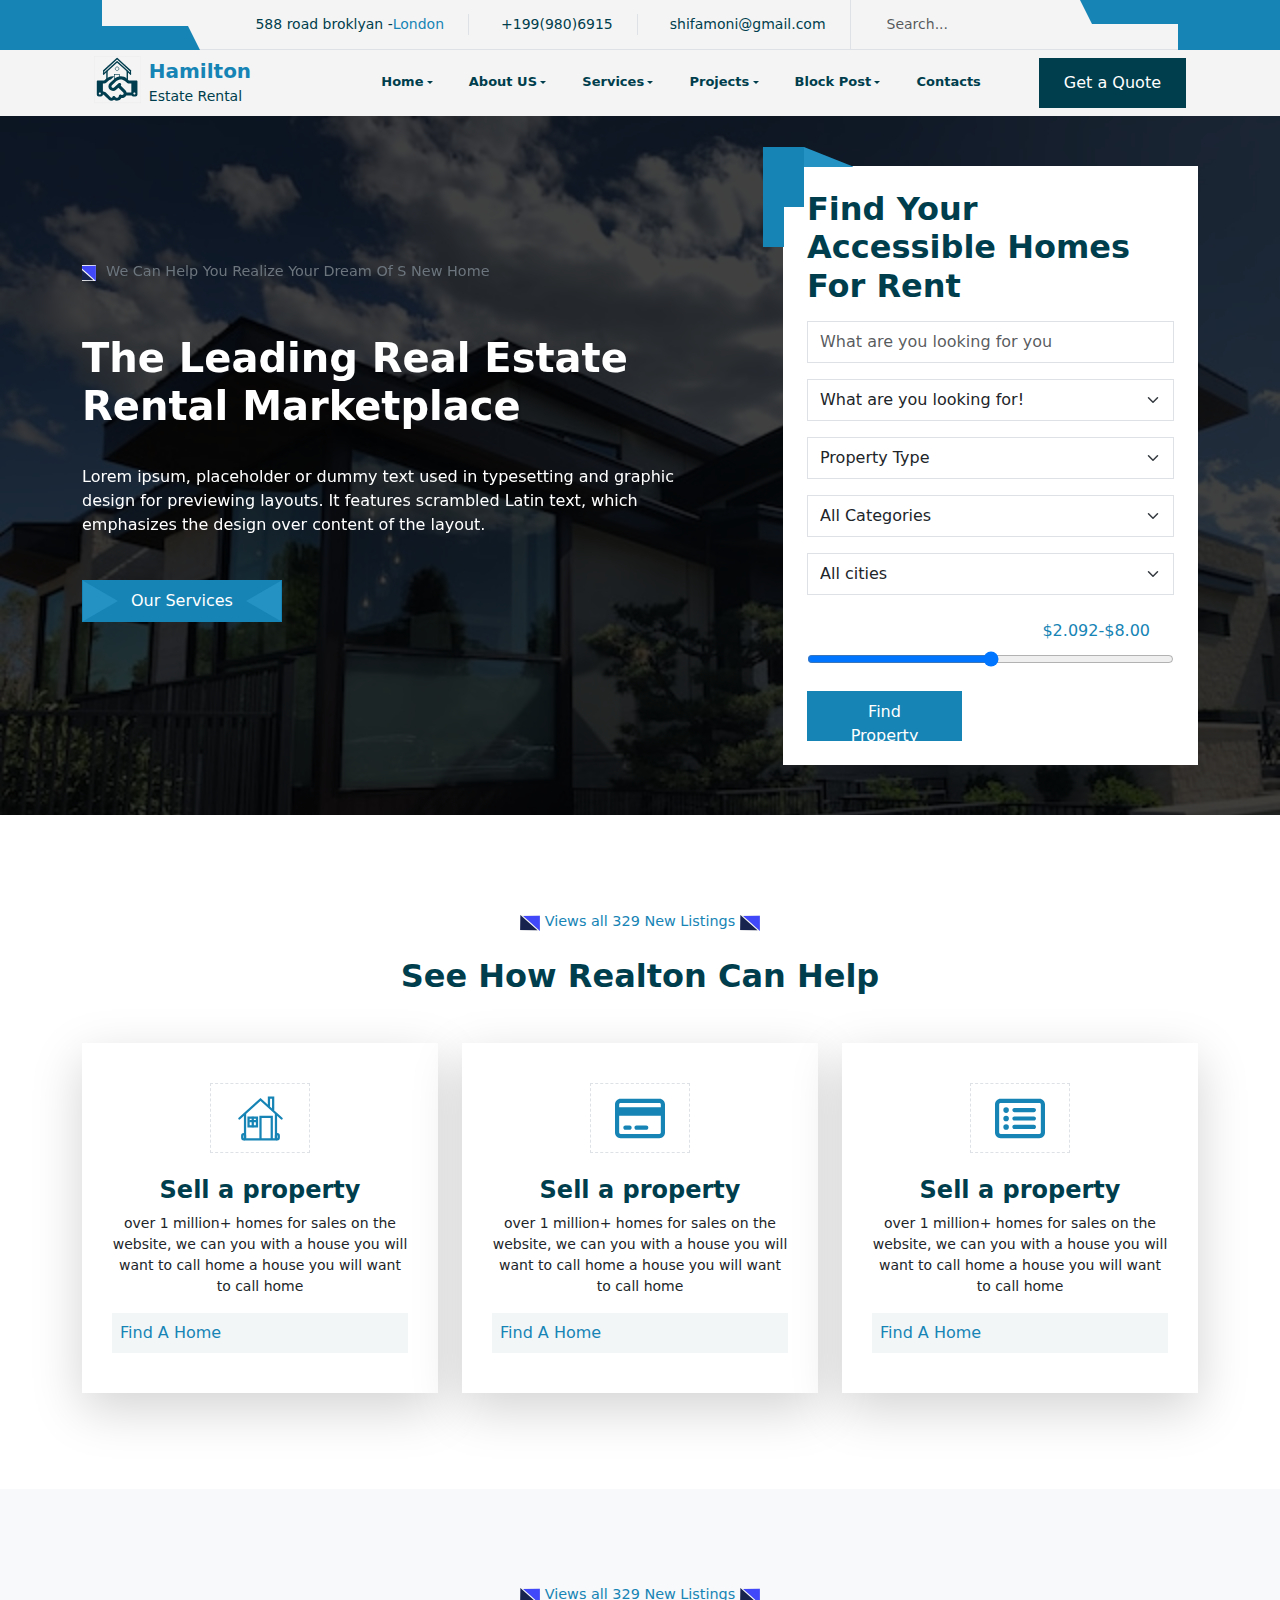
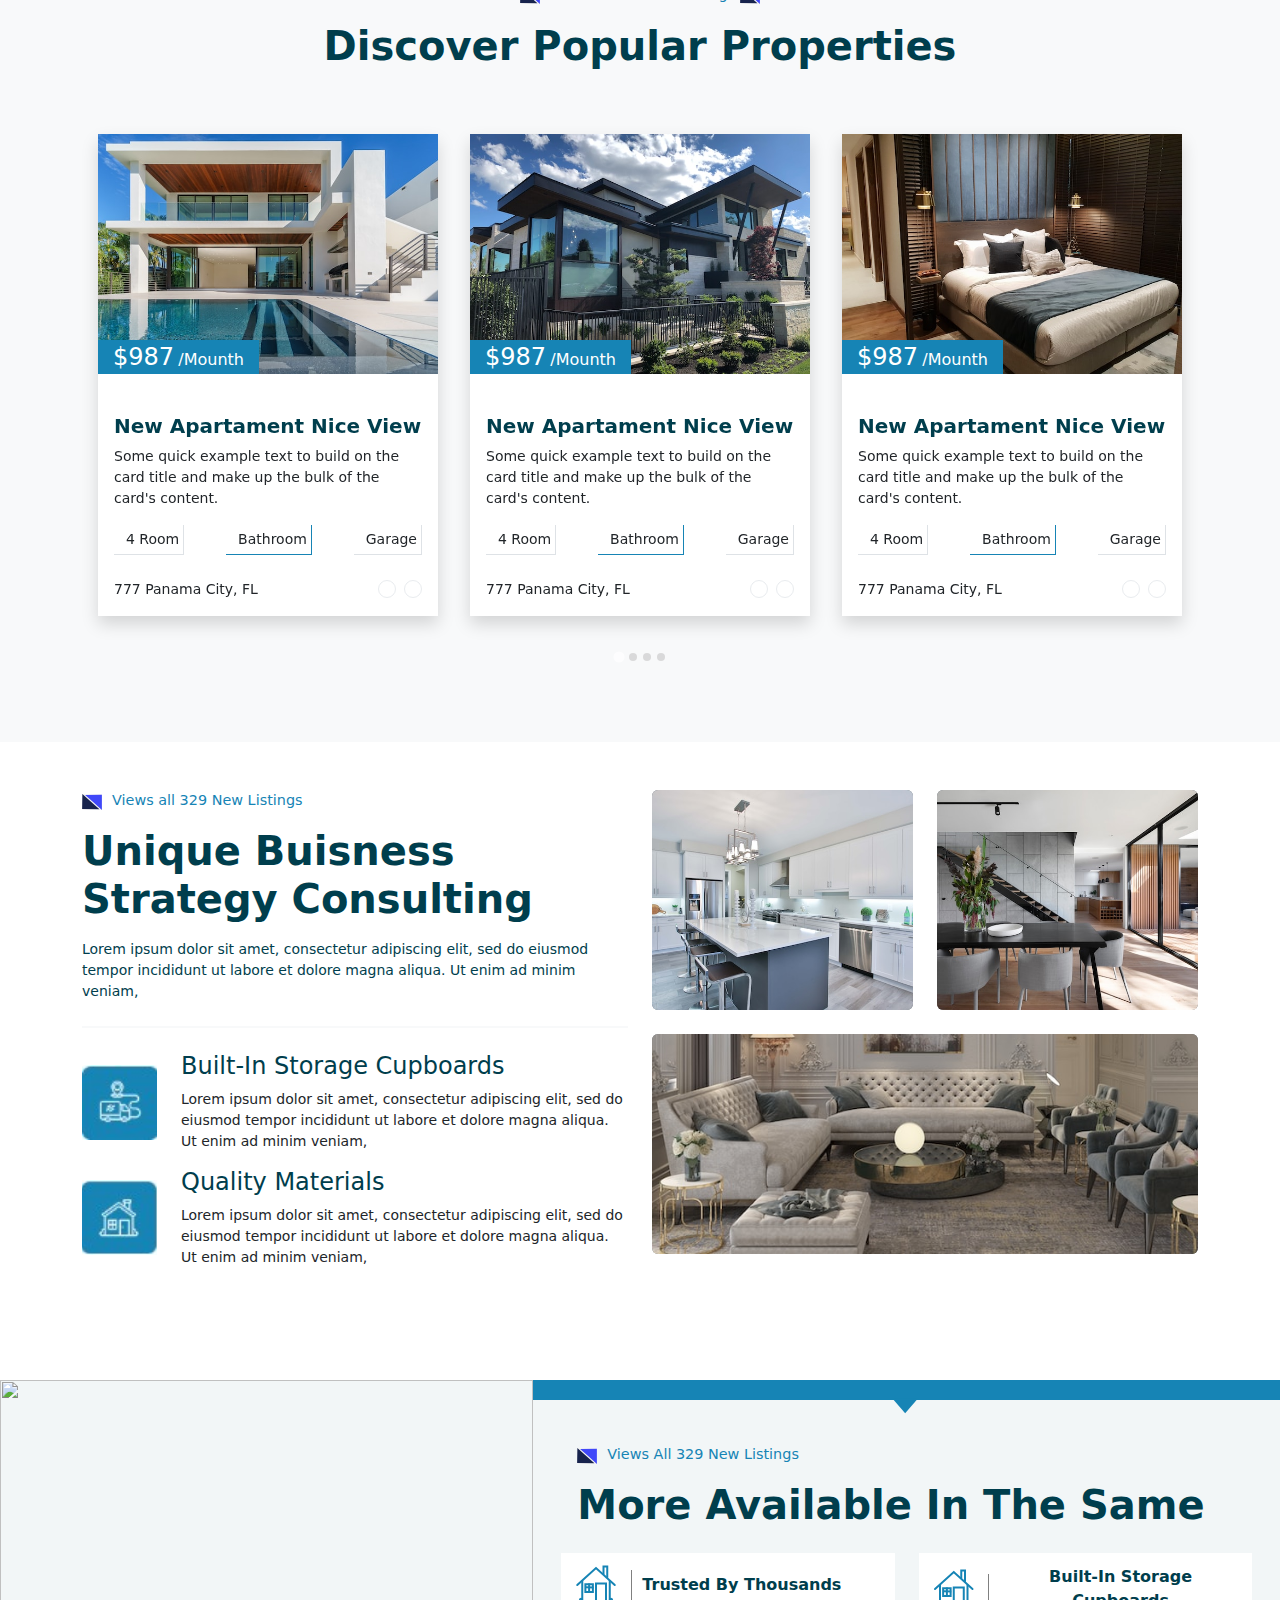
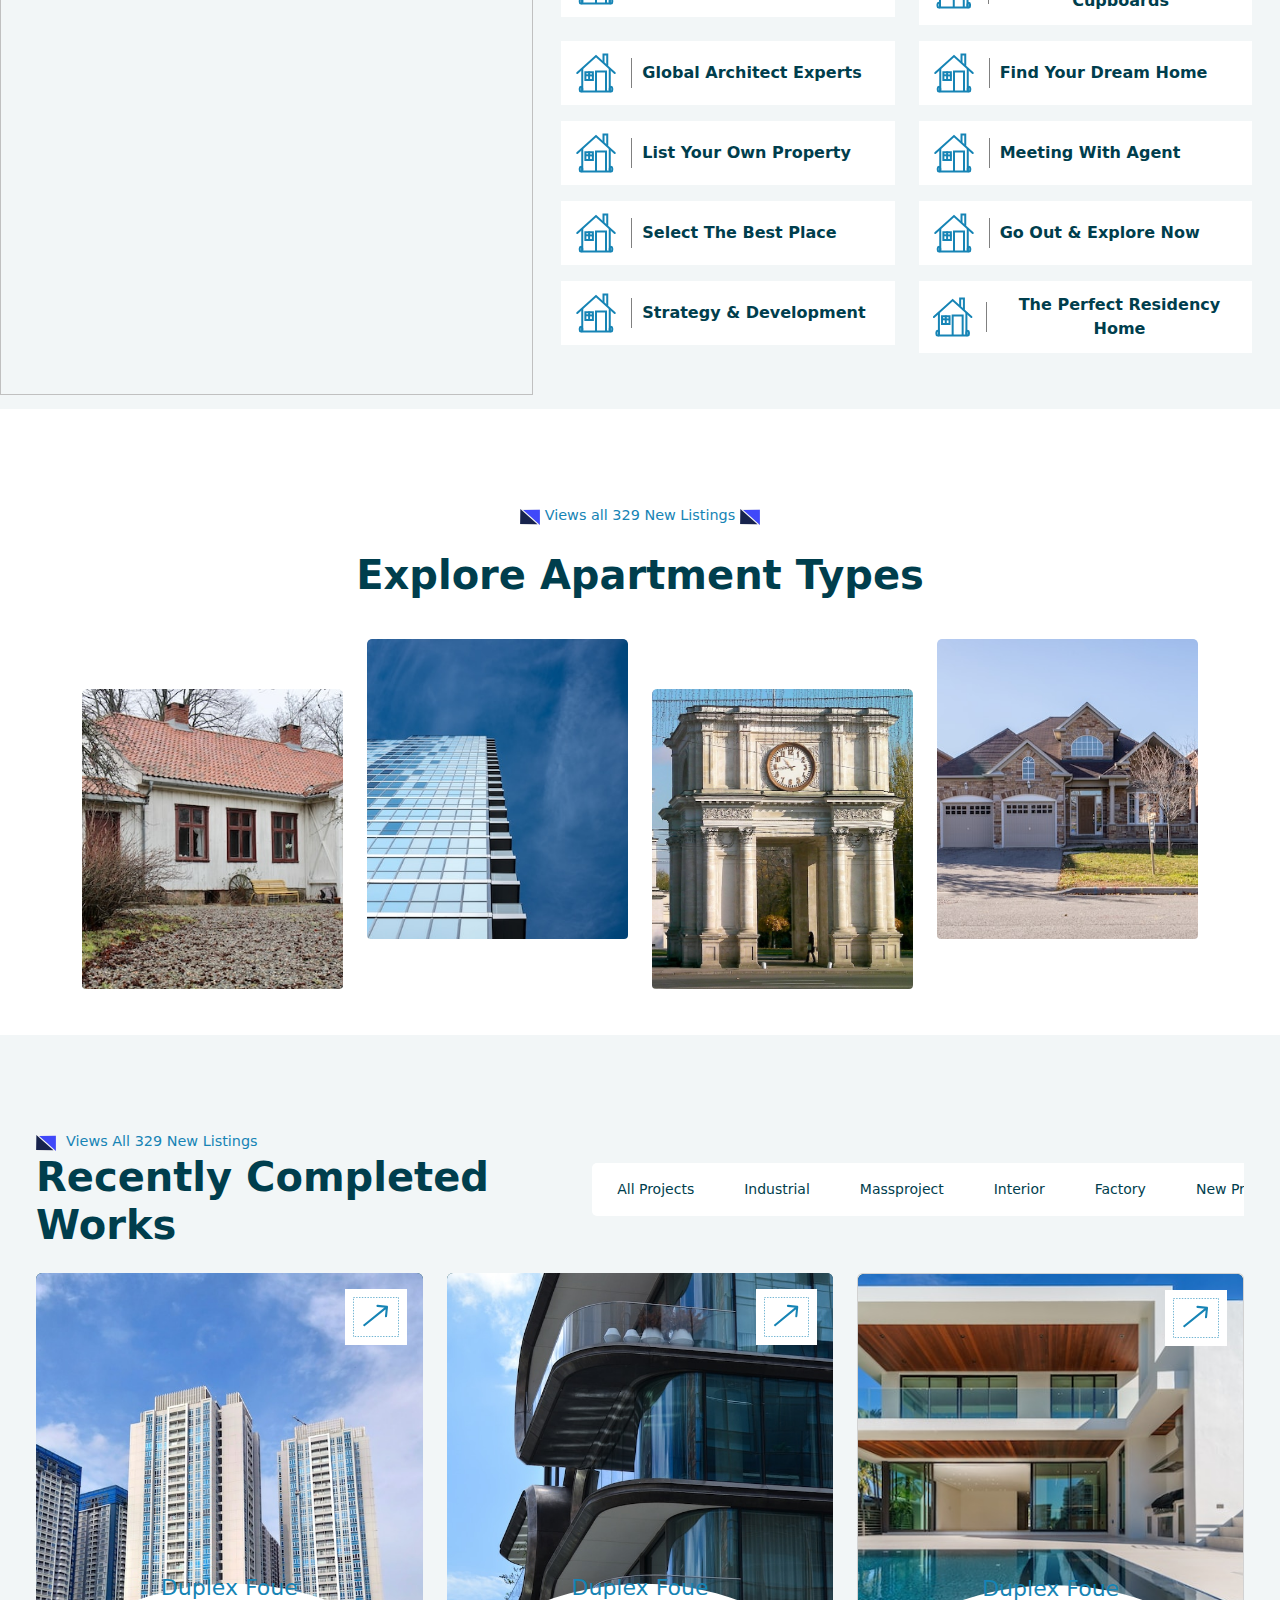
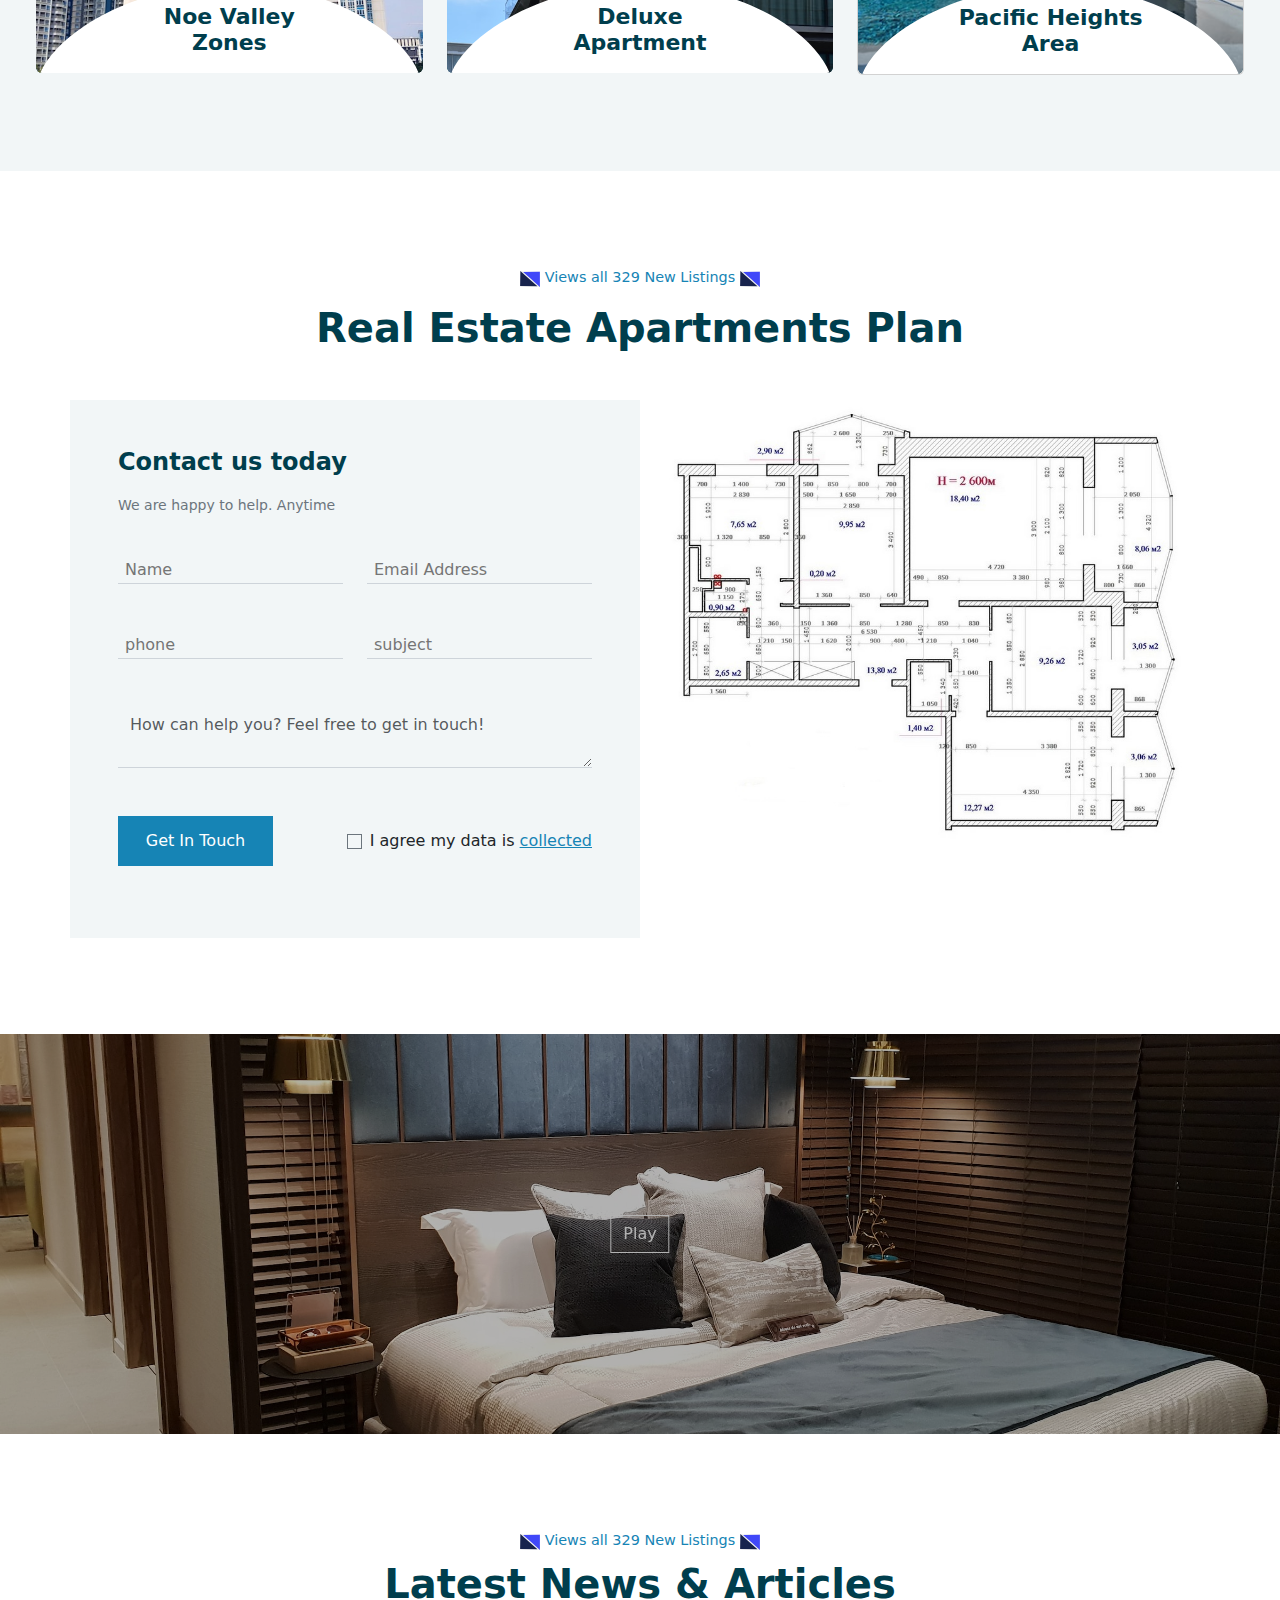
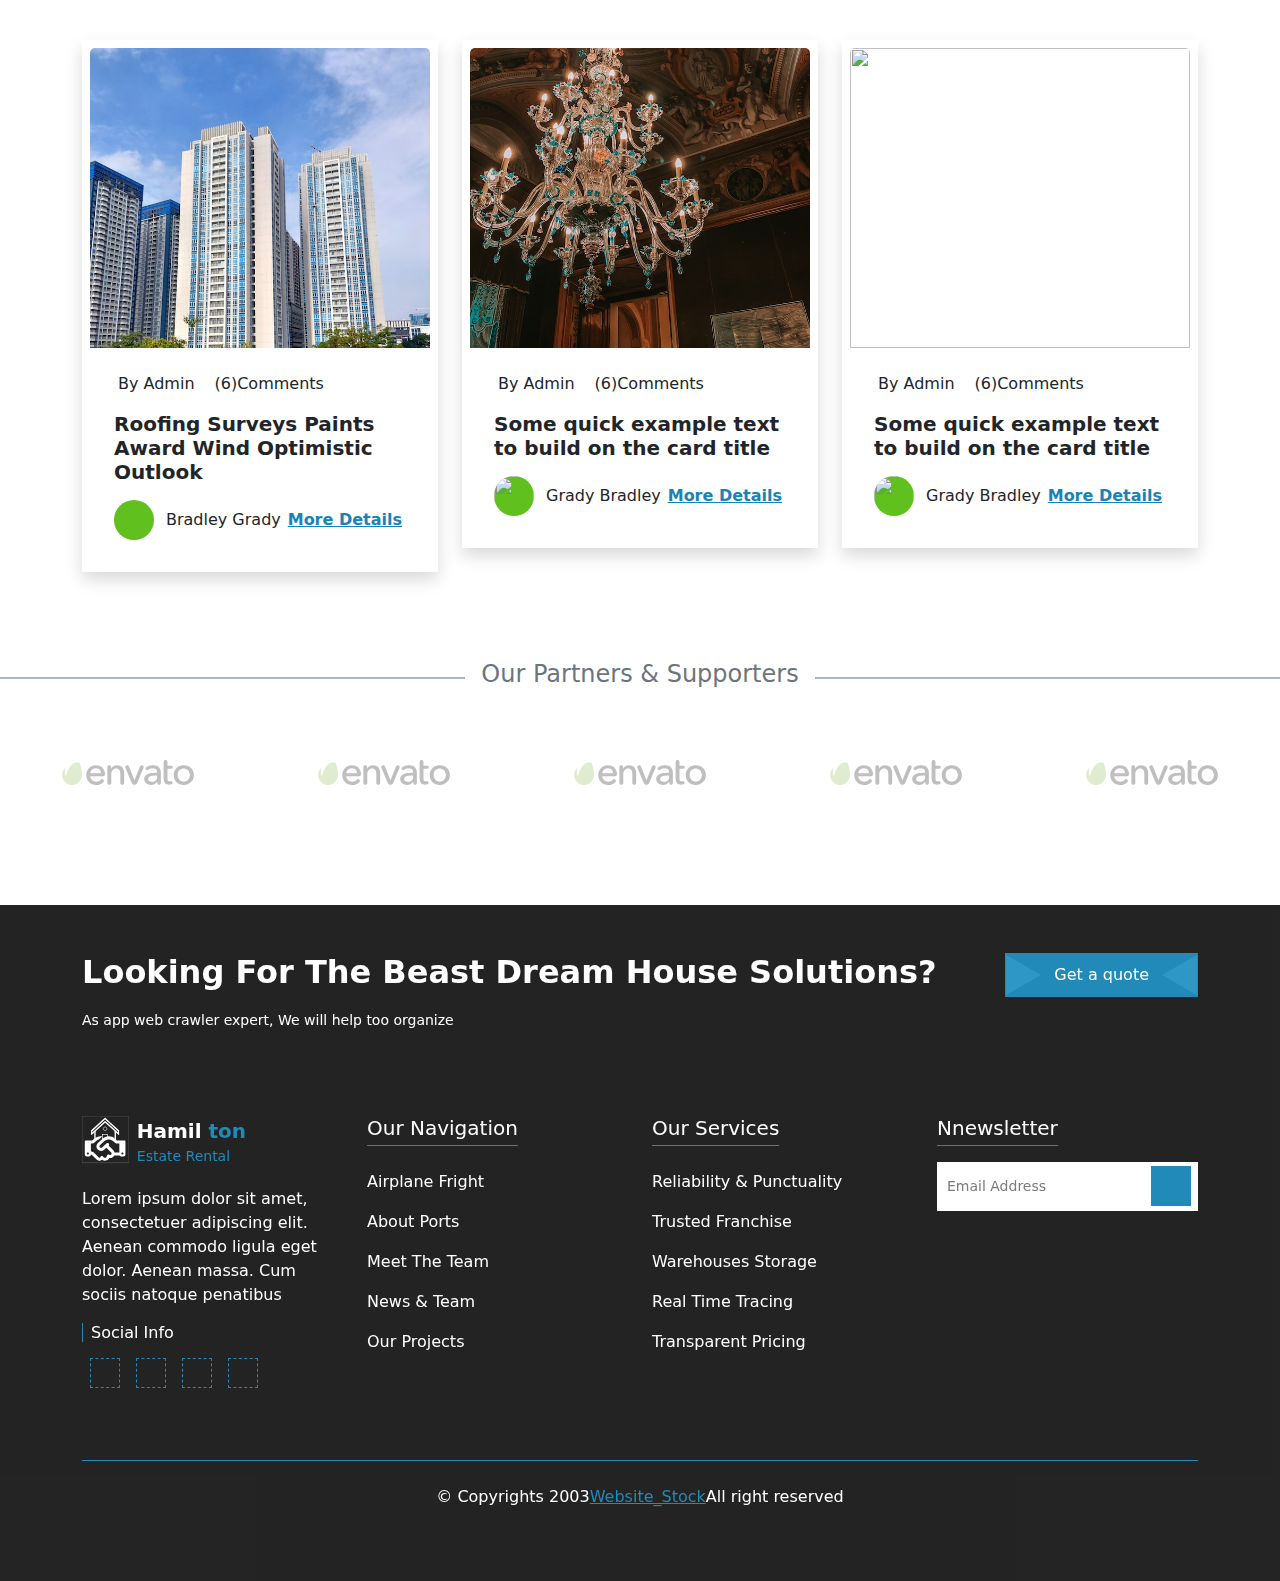
==== index.html @ d85a218d "improve styles for all pages" ====
<!DOCTYPE html>
<html lang="en">

<head>
    <meta charset="UTF-8">
    <title>Hamilton</title>
    <meta name="description" content="About website">
    <meta name="viewport" content="width=device-width, initial-scale=1">
    <link rel="stylesheet" href="public/css/style.css">
    <link href="https://cdn.jsdelivr.net/npm/@splidejs/splide@4.1.4/dist/css/splide.min.css" rel="stylesheet">
    <link href="../node_modules/@fortawesome/fontawesome-free/css/all.css" rel="stylesheet">

</head>
<!-- svg -->
<!-- style="display:none" -->
<svg width="0" height="0" class="d-none">
    <symbol fill="none" xmlns="http://www.w3.org/2000/svg" viewBox="0 0 260 50" id="headleft-sfg">
        <rect width="80" height="50" fill="#275ADE"></rect>
        <path d="M80 25H235L260 50H80V25Z" fill="#275ADE"></path>
    </symbol>
</svg>
<!-- home -->
<svg width="0" height="0" class="d-none">
    <symbol fill="none" xmlns="http://www.w3.org/2000/svg" viewBox="0 0 20 20" id="home">
        <g clip-path="url(#clip0_0_3)">
            <path d="M3.125 7.69231V19.2308H16.875V7.69231" stroke="#"></path>
            <path d="M19.375 10L10 1.53847L0.625 10" stroke="#" stroke-linecap="round"></path>
            <path d="M15 19.2308V9.23077H10V19.2308" stroke="#"></path>
            <path d="M8.4375 9.61539H4.6875V13.4615H8.4375V9.61539Z" stroke="#"></path>
            <path d="M6.5625 9.23077V13.8462" stroke="#"></path>
            <path d="M8.74594 11.2098L4.99621 11.1538" stroke="#"></path>
            <path d="M15.625 6.15384V0.769226H13.75V4.51505" stroke="#" stroke-linecap="round"></path>
            <path
                d="M18.125 17.6923C18.125 17.2675 17.8452 16.9231 17.5 16.9231C17.1548 16.9231 16.875 17.2675 16.875 17.6923V18.4615C16.875 18.8864 17.1548 19.2308 17.5 19.2308C17.8452 19.2308 18.125 18.8864 18.125 18.4615V17.6923Z"
                stroke="#"></path>
            <path
                d="M3.125 17.6923C3.125 17.2675 2.84518 16.9231 2.5 16.9231C2.15482 16.9231 1.875 17.2675 1.875 17.6923V18.4615C1.875 18.8864 2.15482 19.2308 2.5 19.2308C2.84518 19.2308 3.125 18.8864 3.125 18.4615V17.6923Z"
                stroke="#"></path>
        </g>
        <defs>
            <clipPath id="clip0_0_3">
                <rect width="20" height="20" fill="white"></rect>
            </clipPath>
        </defs>
    </symbol>
</svg>
<!-- card -->
<svg width="0" height="0" class="d-none">
    <symbol xmlns="http://www.w3.org/2000/svg" viewBox="0 0 576 512" id="credit-card-regular">
        <path
            d="M512 80c8.8 0 16 7.2 16 16v32H48V96c0-8.8 7.2-16 16-16H512zm16 144V416c0 8.8-7.2 16-16 16H64c-8.8 0-16-7.2-16-16V224H528zM64 32C28.7 32 0 60.7 0 96V416c0 35.3 28.7 64 64 64H512c35.3 0 64-28.7 64-64V96c0-35.3-28.7-64-64-64H64zm56 304c-13.3 0-24 10.7-24 24s10.7 24 24 24h48c13.3 0 24-10.7 24-24s-10.7-24-24-24H120zm128 0c-13.3 0-24 10.7-24 24s10.7 24 24 24H360c13.3 0 24-10.7 24-24s-10.7-24-24-24H248z">
        </path>
    </symbol>
</svg>
<!-- elipse -->
<svg width="120" height="80" class="d-none">
    <symbol fill="" xmlns="http://www.w3.org/2000/svg" viewBox="0 0 475 133" id="Ellipse 1">
        <path
            d="M475 133C341.667 133 363.589 133 234.722 133C105.856 133 136.111 133 0 133C0 72.087 112.8 0 241.667 0C370.533 0 475 72.087 475 133Z"
            fill=""></path>
    </symbol>
</svg>
<!-- head-left -->
<svg width="0" height="0" class="d-none">
    <symbol fill="none" xmlns="http://www.w3.org/2000/svg" viewBox="0 0 200 50" id="head-left">
        <path d="M200 49.9999L-2.86102e-05 49.9999V-0.000133991L102 -0.000133991L102 25.9999L188 25.9999L200 49.9999Z"
            fill="#1684B5"></path>
    </symbol>
</svg>
<!-- head-right -->
<svg width="0" height="0" class="d-none">
    <symbol fill="none" xmlns="http://www.w3.org/2000/svg" viewBox="0 0 200 50" id="head-right">
        <path d="M0 0H200V50H98V24H12L0 0Z" fill="#1684B5"></path>
    </symbol>
</svg>
<!-- triangle-right -->
<svg width="0" height="0" class="d-none">
    <symbol fill="none" xmlns="http://www.w3.org/2000/svg" viewBox="0 0 30 36" id="triangle-right">
        <path d="M-1.52588e-05 18L30 0.679499L30 35.3205L-1.52588e-05 18Z" fill="#2492C3"></path>
    </symbol>
</svg>
<!-- triangle-left -->
<svg width="0" height="0" class="d-none">
    <symbol fill="none" xmlns="http://www.w3.org/2000/svg" viewBox="0 0 30 36" id="triangle-left">
        <path d="M5.67436e-05 0.679506L30.0001 18L5.74013e-05 35.3205L5.67436e-05 0.679506Z" fill="#2492C3"></path>
    </symbol>
</svg>

<body>
    <header class="header position-relative" style="height: 100px-;">
        <!-- <h1 class="d-none">Hamilton</h1> -->
        <!-- logo-mobile -->
        <div class="container d-flex justify-content-center d-lg-none">
            <div class="nav-logo">
                <img src="/SVG/head-logo.svg" style="height: 55px;" alt="">
                <div class="d-flex flex-column ms-2">
                    <span class="text-primary fs-5 fw-semibold">Hamilton</span>
                    <span class="text-secondary fs-sm">Estate Rental</span>
                </div>
            </div>
        </div>
        <div class="container-fluid  d-none d-lg-flex align-items-center justify-content-center border-bottom">
            <!-- contact-header -->
            <div class="contact-header d-none d-lg-flex">
                <ul class="justify-content-center list-unstyled d-flex text-secondary fs-sm m-0">
                    <li class="text-secondary px-4 d-flex align-items-center">
                        <i class="fa-solid pe-2 fa-location-dot"></i>
                        <span>588 road broklyan - </span><span class="text-primary">London</span>
                    </li>
                    <li class="text-secondary px-4 d-flex align-items-center border-end border-start">
                        <i class="fa-solid pe-2 fa-phone"></i>
                        <span>+199(980)6915</span>
                    </li>
                    </li>
                    <li class="text-secondary px-4 d-flex align-items-center">
                        <i class="fa-regular pe-2 fa-envelope"></i>
                        <span>shifamoni@gmail.com</span>
                    </li>
                </ul>
            </div>
            <div class="header-block text-secondary px-4 d-flex align-items-center border-start">
                <form class="form" role="search">
                    <div class="field d-flex position-relative">
                        <input class="form-control text-secondary form__search fs-sm me-2" type="search"
                            placeholder="Search..." aria-label="Search">
                        <button class="btn form__submit" type="submit">
                            <i class="fa-solid pe-2 fa-magnifying-glass"></i>
                        </button>
                    </div>
                </form>
            </div>
        </div>
        <!-- navigation -->
        <div class="main-nav">
            <div class="container">
                <nav class="navbar navbar-expand-lg">
                    <div class="container-fluid d-flex ">
                        <div class="d-flex flex-row-reverse justify-content-between w-100">
                            <button class="navbar-toggler" type="button" data-bs-toggle="collapse"
                                data-bs-target="#navbarNavDropdown" aria-controls="navbarNavDropdown"
                                aria-expanded="false" aria-label="Toggle navigation">
                                <span class="navbar-toggler-icon"></span>
                            </button>
                            <!-- logo -->
                            <div class="nav-logo d-none d-lg-flex justify-content-center me-auto">
                                <a class="nav-logo d-none d-lg-flex justify-content-center text-decoration-none"
                                    href="index.html">
                                    <img src="/SVG/head-logo.svg" style="height: 55px;" alt="">
                                    <div class="d-flex flex-column ms-2">
                                        <span class="text-primary fs-5 fw-semibold">Hamilton</span>
                                        <span class="text-secondary fs-sm">Estate Rental</span>
                                    </div>
                                </a>
                            </div>
                            <div class="text-secondary px-2 d-flex align-items-center d-lg-none">
                                <form class="form" role="search">
                                    <div class="field d-flex position-relative">
                                        <input class="form-control text-secondary form__search fs-sm me-2" type="search"
                                            placeholder="Search..." aria-label="Search">
                                        <button class="btn form__submit" type="submit">
                                            <i class="fa-solid pe-2 fa-magnifying-glass"></i>
                                        </button>
                                    </div>
                                </form>
                            </div>
                            <div class="d-flex justify-content-center d-lg-none">
                                <button type="button" class="btn btn-primary" data-bs-toggle="modal"
                                    data-bs-target="#exampleModal">
                                    Contacts
                                </button>
                            </div>
                        </div>
                        <div class="collapse navbar-collapse py-2 justify-content-between" id="navbarNavDropdown">
                            <!-- main nav -->
                            <ul class="navbar-nav nav-underline justify-content-start">
                                <li class="nav-item dropdown">
                                    <a class="nav-link dropdown-toggle" href="index.html" role="button"
                                        data-bs-toggle="dropdown" aria-expanded="false">
                                        Home
                                    </a>
                                    <ul class="dropdown-menu">
                                        <li><a class="dropdown-item" href="components.html">Component</a></li>
                                        <li><a class="dropdown-item" target="_blank"
                                                href="https://themeforest.net/item/hamiltonreal-estate-property-psd-template/screenshots/47976971?index=7">Original
                                                Template</a></li>
                                    </ul>
                                </li>
                                <li class="nav-item dropdown">
                                    <a class="nav-link dropdown-toggle" href="about-us.html" role="button"
                                        data-bs-toggle="dropdown" aria-expanded="false">
                                        About US
                                    </a>
                                    <ul class="dropdown-menu">
                                        <li><a class="dropdown-item" href="about-us.html">About Us</a></li>
                                        <li><a class="dropdown-item" href="components.html">Component</a></li>
                                        <li><a class="dropdown-item" href="#">Something else here</a></li>
                                    </ul>
                                </li>
                                <li class="nav-item dropdown">
                                    <a class="nav-link dropdown-toggle" href="#" role="button" data-bs-toggle="dropdown"
                                        aria-expanded="false">
                                        Services
                                    </a>
                                    <ul class="dropdown-menu">
                                        <li><a class="dropdown-item" href="service.html">Services</a></li>
                                        <li><a class="dropdown-item" href="team-details.html">Team Details</a></li>
                                        <li><a class="dropdown-item" href="#">Something else here</a></li>
                                    </ul>
                                </li>
                                <li class="nav-item dropdown">
                                    <a class="nav-link dropdown-toggle" href="projects.html" role="button"
                                        data-bs-toggle="dropdown" aria-expanded="false">
                                        Projects
                                    </a>
                                    <ul class="dropdown-menu">
                                        <li><a class="dropdown-item" href="projects.html">Projects</a></li>
                                        <li><a class="dropdown-item" href="#">Another action</a></li>
                                        <li><a class="dropdown-item" href="#">Something else here</a></li>
                                    </ul>
                                </li>
                                <li class="nav-item dropdown">
                                    <a class="nav-link dropdown-toggle" href="blog-post.html" role="button"
                                        data-bs-toggle="dropdown" aria-expanded="false">
                                        Block Post
                                    </a>
                                    <ul class="dropdown-menu">
                                        <li><a class="dropdown-item" href="blog-post.html">Block Post</a></li>
                                        <li><a class="dropdown-item" href="#">Another action</a></li>
                                        <li><a class="dropdown-item" href="#">Something else here</a></li>
                                    </ul>
                                </li>
                                <li class="nav-item">
                                    <a class="nav-link" aria-current="page" href="contacts.html">Contacts</a>
                                </li>
                            </ul>
                            <!-- button quote -->
                            <div class="c-btn">
                                <button class="btn btn-secondary ms-5 py-2 px-4" type="submit">Get a Quote</button>
                            </div>
                        </div>
                    </div>
                </nav>
            </div>
        </div>
    </header>
    <main>
        <!-- banner -->
        <div class="banner overflow-hidden align-items-center d-flex position-relative">
            <div class="position-absolute w-100 h-100 opacity-75" style="background-color: black;"></div>
            <div class="container position-relative">
                <div class="row align-items-center">
                    <div class="col col-12 col-md-6 col-lg-7 position-relative  pe-lg-4">
                        <section class="splide mb-5 d-flex align-items-center" id="banner"
                            aria-label="Basic Structure Example">
                            <div class="splide__track slide__box">
                                <ul class="splide__list">
                                    <li
                                        class="splide__slide text-center text-md-start  d-flex flex-column justify-content-evenly">
                                        <div class="c-title-start text-start text-capitalize mb-3">
                                            <span class=" title-start ms-4 text-dark position-relative mb-3">
                                                We can help you realize your dream of s new home
                                            </span>
                                        </div>
                                        <h2
                                            class="splide__title text-capitalize text-capitalize text-white fw-semibold my-xl-3">
                                            the leading real estate rental marketplace
                                        </h2>
                                        <p class="text-white mb-xl-4">
                                            Lorem ipsum, placeholder or dummy text used in
                                            typesetting and graphic design for previewing layouts.
                                            It features scrambled Latin text, which emphasizes the
                                            design over content of the layout.
                                        </p>
                                        <div class="">
                                            <button
                                                class="c-button btn btn-primary position-relative px-5 py-2 d-flex align-items-center justify-content-between">
                                                <svg class="icon icon-left position-absolute">
                                                    <use xlink:href="#triangle-left"></use>
                                                </svg>
                                                Our Services
                                                <svg class="icon icon-right position-absolute">
                                                    <use xlink:href="#triangle-right"></use>
                                                </svg>
                                            </button>
                                        </div>
                                    </li>
                                    <li
                                        class="splide__slide text-center text-md-start  d-flex flex-column justify-content-evenly">
                                        <div class="c-title-start text-start text-capitalize mb-3">
                                            <span class="title-start ms-5 text-dark position-relative mb-3">
                                                We can help you realize your dream of s new home
                                            </span>
                                        </div>
                                        <h2
                                            class=" splide__title text-capitalize text-capitalize text-white fw-semibold my-xl-3">
                                            the leading real estate rental marketplace
                                        </h2>
                                        <p class="text-white mb-xl-4">
                                            Lorem ipsum, placeholder or dummy text used in
                                            typesetting and graphic design for previewing layouts.
                                            It features scrambled Latin text, which emphasizes the
                                            design over content of the layout.
                                        </p>
                                        <div class="">
                                            <button
                                                class="c-button btn btn-primary position-relative px-5 py-2 d-flex align-items-center justify-content-between">
                                                <svg class="icon icon-left position-absolute">
                                                    <use xlink:href="#triangle-left"></use>
                                                </svg>
                                                Our Services
                                                <svg class="icon icon-right position-absolute">
                                                    <use xlink:href="#triangle-right"></use>
                                                </svg>
                                            </button>
                                        </div>
                                    </li>
                                    <li
                                        class="splide__slide text-center text-md-start  d-flex flex-column justify-content-evenly">
                                        <div class="c-title-start text-start text-capitalize mb-3">
                                            <span class=" title-start ms-5 text-dark position-relative mb-3">
                                                We can help you realize your dream of s new home
                                            </span>
                                        </div>
                                        <h2
                                            class="splide__title text-capitalize text-capitalize text-white fw-semibold my-xl-3">
                                            the leading real estate rental marketplace
                                        </h2>
                                        <p class="text-white mb-xl-4">
                                            Lorem ipsum, placeholder or dummy text used in
                                            typesetting and graphic design for previewing layouts.
                                            It features scrambled Latin text, which emphasizes the
                                            design over content of the layout.
                                        </p>
                                        <div class="">
                                            <button
                                                class="c-button btn btn-primary position-relative px-5 py-2 d-flex align-items-center justify-content-between">
                                                <svg class="icon icon-left position-absolute">
                                                    <use xlink:href="#triangle-left"></use>
                                                </svg>
                                                Our Services
                                                <svg class="icon icon-right position-absolute">
                                                    <use xlink:href="#triangle-right"></use>
                                                </svg>
                                            </button>
                                        </div>
                                    </li>
                                    <li
                                        class="splide__slide text-center text-md-start  d-flex flex-column justify-content-evenly">
                                        <div class="c-title-start text-start text-capitalize mb-3">
                                            <span class=" title-start ms-5 text-dark position-relative mb-3">
                                                We can help you realize your dream of s new home
                                            </span>
                                        </div>
                                        <h2
                                            class="splide__title text-capitalize text-capitalize text-white fw-semibold my-xl-3">
                                            the leading real estate rental marketplace
                                        </h2>
                                        <p class="text-white mb-xl-4">
                                            Lorem ipsum, placeholder or dummy text used in
                                            typesetting and graphic design for previewing layouts.
                                            It features scrambled Latin text, which emphasizes the
                                            design over content of the layout.
                                        </p>
                                        <div class="">
                                            <button
                                                class="c-button btn btn-primary position-relative px-5 py-2 d-flex align-items-center justify-content-between">
                                                <svg class="icon icon-left position-absolute">
                                                    <use xlink:href="#triangle-left"></use>
                                                </svg>
                                                Our Services
                                                <svg class="icon icon-right position-absolute">
                                                    <use xlink:href="#triangle-right"></use>
                                                </svg>
                                            </button>
                                        </div>
                                    </li>
                                </ul>
                            </div>
                        </section>
                    </div>
                    <div class="col col-12 col-md-6 col-lg-5 ps-xl-5 ps-md-4 d-lg-flex align-items-center">
                        <!-- form -->
                        <form class="form form-find-estate text-secondary position-relative bg-white p-4 "
                            action="">
                            <h3 class="text-center text-md-start text-capitalize fs-2 fw-bold mb-3">find your accessible
                                homes for rent</h3>
                            <div class="field mb-3">
                                <input type="text" class="form-control py-2 rounded-0"
                                    placeholder="What are you looking for you" aria-label="Sizing example input">
                            </div>
                            <div class="field text-dark mb-3">
                                <select class="form-select py-2 rounded-0 my-3" size="1"
                                    aria-label="Default select example">
                                    <option selected> What are you looking for!</option>
                                    <option value="1" size="1">One</option>
                                    <option value="2" size="1">Two</option>
                                    <option value="3" size="1">Three</option>
                                </select>
                            </div>
                            <div class="field">
                                <select class="form-select py-2 rounded-0 my-3" size="1"
                                    aria-label="Default select example">
                                    <option selected>Property Type </option>
                                    <option value="1" size="1">One</option>
                                    <option value="2" size="1">Two</option>
                                    <option value="3" size="1">Three</option>
                                </select>
                            </div>
                            <div class="field">
                                <select class="form-select py-2 rounded-0 my-3" size="1"
                                    aria-label="Default select example">
                                    <option selected>All Categories</option>
                                    <option value="1" size="1">One</option>
                                    <option value="2" size="1">Two</option>
                                    <option value="3" size="1">Three</option>
                                </select>
                            </div>
                            <div class="field">
                                <select class="form-select py-2 rounded-0 my-3" size="1"
                                    aria-label="Default select example">
                                    <option selected>All cities</option>
                                    <option value="1" size="1">One</option>
                                    <option value="2" size="1">Two</option>
                                    <option value="3" size="1">Three</option>
                                </select>
                            </div>
                            <div class="field mb-4  d-flex flex-column">
                                <span class="align-self-end text-primary py-2 me-4">$2.092-$8.00</span>
                                <input type="range" class="w-100">
                            </div>
                            <div class="c-btn">
                                <button class="btn btn-primary py-2 px-4" type="submit">Find Property</button>
                            </div>
                        </form>
                    </div>
                </div>
            </div>
        </div>
        <!-- features -->
        <div class="feature py-5 my-5">
            <div class="container text-center">
                <div class="c-title-center">
                    <span class="title-center text-primary position-relative mb-3">Views all 329 New Listings</span>
                    <h2 class="fw-bolder m-4 text-capitalize ">see how realton can help</h2>
                </div>

                <div class="row row-cols-1 row-cols-md-3 g-4 mt-1">
                    <div class="col">
                        <div class="card c-card-feature shadow-lg rounded-0 border-0 align-items-center"
                            style="width: 18rem-;">
                            <div class="card-wrapper">
                                <img src="/SVG/home.svg" class="card-img-top" alt="">
                            </div>
                            <div class="card-body p-0">
                                <h4 class="card-title text-secondary text-center fw-bold">Sell a property</h4>
                                <p class="card-text text-center fs-sm">
                                    over 1 million+ homes for sales on the website,
                                    we can you with
                                    a house you will want to call home
                                    a house you will want to call home
                                </p>
                                <a href="#"
                                    class="card-btn btn btn-outline-primary fw-medium d-flex p-2 border-0 rounded-0">Find
                                    A Home
                                    <i class="fa-solid fa-arrow-right ms-auto align-self-end mb-1"></i>
                                </a>
                            </div>
                        </div>
                    </div>
                    <div class="col">
                        <div class="card c-card-feature shadow-lg rounded-0 border-0 align-items-center"
                            style="width: 18rem-;">
                            <div class="card-wrapper">
                                <img src="/SVG/credit-card-regular.svg" class="card-img-top" alt="">
                            </div>
                            <div class="card-body p-0">
                                <h4 class="card-title text-secondary text-center fw-bold">Sell a property</h4>
                                <p class="card-text text-center fs-sm">
                                    over 1 million+ homes for sales on the website,
                                    we can you with
                                    a house you will want to call home
                                    a house you will want to call home
                                </p>
                                <a href="#"
                                    class="card-btn btn btn-outline-primary fw-medium d-flex p-2 border-0 rounded-0">Find
                                    A Home
                                    <i class="fa-solid fa-arrow-right ms-auto align-self-end mb-1"></i>
                                </a>
                            </div>
                        </div>
                    </div>
                    <div class="col">
                        <div class="card c-card-feature shadow-lg rounded-0 border-0 align-items-center"
                            style="width: 18rem-;">
                            <div class="card-wrapper">
                                <img src="/SVG/rectangle-list-regular.svg" class="card-img-top" alt="">
                            </div>
                            <div class="card-body p-0">
                                <h4 class="card-title text-secondary text-center fw-bold">Sell a property</h4>
                                <p class="card-text text-center fs-sm">
                                    over 1 million+ homes for sales on the website,
                                    we can you with
                                    a house you will want to call home
                                    a house you will want to call home
                                </p>
                                <a href="#"
                                    class="card-btn btn btn-outline-primary fw-medium d-flex p-2 border-0 rounded-0">Find
                                    A Home
                                    <i class="fa-solid fa-arrow-right ms-auto align-self-end mb-1"></i>
                                </a>
                            </div>
                        </div>
                    </div>
                </div>
            </div>
            <!-- </div> -->
        </div>
        <!-- popularly -->
        <section class="popularly bg-light">
            <div class="container">
                <div class="c-title-center text-center mb-3">
                    <span class="title-center text-primary position-relative mb-3">Views all 329 New Listings</span>
                    <h2 class="fs-1 text-secondary text-capitalize fw-bolder my-3">discover popular properties</h2>
                </div>
                <section class="splide" id="popular" aria-label="Basic Structure Example">
                    <div class="splide__track">
                        <ul class="splide__list">
                            <!-- item -->
                            <li class="splide__slide d-flex justify-content-center px-md-3 mb-2">
                                <div class="card c-populary border-0 rounded-0 shadow my-5">
                                    <div class="position-relative">
                                        <img class="card-img-top"
                                            src="/public/img/naomi-ellsworth-EMPLSuvDuhQ-unsplash.jpg" alt="">
                                        <div class="badge bg-primary position-absolute bottom-0 start-0">
                                            <span class="fs-4 fw-medium">$987</span>
                                            <span class="fs-6 fw-normal">/Mounth</span>
                                        </div>
                                    </div>
                                    <div class="card-body mt-4">
                                        <h5 class="card-title text-start text-secondary fw-bold">New Apartament Nice
                                            View</h5>
                                        <p class="card-text fs-sm text-start">Some quick example text to build on the
                                            card title and
                                            make
                                            up
                                            the bulk of the
                                            card's content.</p>
                                        <div class="card-description d-flex justify-content-between fs-sm mb-4">
                                            <div class="d-flex border-bottom border-end">
                                                <span class="text-primary p-1 d-flex align-items-center">
                                                    <i class="fa-solid fa-car"></i>
                                                </span>
                                                <span class="p-1">
                                                    4 Room
                                                </span>
                                            </div>
                                            <div class="d-flex border-bottom border-end border-primary">
                                                <span class="text-primary p-1 d-flex align-items-center">
                                                    <i class="fa-solid fa-bath"></i>
                                                </span>
                                                <span class="p-1">
                                                    Bathroom
                                                </span>
                                            </div>
                                            <div class="d-flex border-bottom border-end">
                                                <span class="text-primary p-1 d-flex align-items-center">
                                                    <i class="fa-solid fa-house"></i>
                                                </span>
                                                <span class="p-1">
                                                    Garage
                                                </span>
                                            </div>
                                        </div>
                                        <div class="d-flex justify-content-between">
                                            <div class="card-address fs-sm">
                                                <i class="fa-solid fa-location-dot text-primary"></i>
                                                <span>777 Panama City, FL</span>
                                            </div>
                                            <div class="text-primary d-flex align-items-center">
                                                <span
                                                    class="rounded-circle me-2 border d-flex align-items-center p-2 border-light-subtle">
                                                    <i class="fa-regular fa-heart"></i>

                                                </span>
                                                <span
                                                    class="rounded-circle d-flex align-items-center border p-2 border-light-subtle">
                                                    <i class="fa-solid fa-arrow-right-arrow-left"></i>
                                                </span>
                                            </div>
                                        </div>
                                    </div>
                                </div>
                            </li>
                            <!-- item -->
                            <li class="splide__slide d-flex justify-content-center px-md-3 mb-2">
                                <div class="card c-populary border-0 rounded-0 shadow my-5">
                                    <div class="position-relative">
                                        <img class="card-img-top" src="/public/img/mark-champs-Id2IIl1jOB0-unsplash.jpg"
                                            alt="">
                                        <div class="badge bg-primary position-absolute bottom-0 start-0">
                                            <span class="fs-4 fw-medium">$987</span>
                                            <span class="fs-6 fw-normal">/Mounth</span>
                                        </div>
                                    </div>
                                    <div class="card-body mt-4">
                                        <h5 class="card-title text-start text-secondary fw-bold">New Apartament Nice
                                            View</h5>
                                        <p class="card-text fs-sm text-start">Some quick example text to build on the
                                            card title and
                                            make
                                            up
                                            the bulk of the
                                            card's content.</p>
                                        <div class="card-description d-flex justify-content-between fs-sm mb-4">
                                            <div class="d-flex border-bottom border-end">
                                                <span class="text-primary p-1 d-flex align-items-center">
                                                    <i class="fa-solid fa-car"></i>
                                                </span>
                                                <span class="p-1">
                                                    4 Room
                                                </span>
                                            </div>
                                            <div class="d-flex border-bottom border-end border-primary">
                                                <span class="text-primary p-1 d-flex align-items-center">
                                                    <i class="fa-solid fa-bath"></i>
                                                </span>
                                                <span class="p-1">
                                                    Bathroom
                                                </span>
                                            </div>
                                            <div class="d-flex border-bottom border-end">
                                                <span class="text-primary p-1 d-flex align-items-center">
                                                    <i class="fa-solid fa-house"></i>
                                                </span>
                                                <span class="p-1">
                                                    Garage
                                                </span>
                                            </div>
                                        </div>
                                        <div class="d-flex justify-content-between">
                                            <div class="card-address fs-sm">
                                                <i class="fa-solid fa-location-dot text-primary"></i>
                                                <span>777 Panama City, FL</span>
                                            </div>
                                            <div class="text-primary d-flex align-items-center">
                                                <span
                                                    class="rounded-circle me-2 border d-flex align-items-center p-2 border-light-subtle">
                                                    <i class="fa-regular fa-heart"></i>

                                                </span>
                                                <span
                                                    class="rounded-circle d-flex align-items-center border p-2 border-light-subtle">
                                                    <i class="fa-solid fa-arrow-right-arrow-left"></i>
                                                </span>
                                            </div>
                                        </div>
                                    </div>
                                </div>
                            </li>
                            <!-- item -->
                            <li class="splide__slide d-flex justify-content-center px-md-3 mb-2">
                                <div class="card c-populary border-0 rounded-0 shadow my-5">
                                    <div class="position-relative">
                                        <img class="card-img-top" src="/public/img/vu-anh-TiVPTYCG_3E-unsplash.jpg"
                                            alt="">
                                        <div class="badge bg-primary position-absolute bottom-0 start-0">
                                            <span class="fs-4 fw-medium">$987</span>
                                            <span class="fs-6 fw-normal">/Mounth</span>
                                        </div>
                                    </div>
                                    <div class="card-body mt-4">
                                        <h5 class="card-title text-start text-secondary fw-bold">New Apartament Nice
                                            View</h5>
                                        <p class="card-text fs-sm text-start">Some quick example text to build on the
                                            card title and
                                            make
                                            up
                                            the bulk of the
                                            card's content.</p>
                                        <div class="card-description d-flex justify-content-between fs-sm mb-4">
                                            <div class="d-flex border-bottom border-end">
                                                <span class="text-primary p-1 d-flex align-items-center">
                                                    <i class="fa-solid fa-car"></i>
                                                </span>
                                                <span class="p-1">
                                                    4 Room
                                                </span>
                                            </div>
                                            <div class="d-flex border-bottom border-end border-primary">
                                                <span class="text-primary p-1 d-flex align-items-center">
                                                    <i class="fa-solid fa-bath"></i>
                                                </span>
                                                <span class="p-1">
                                                    Bathroom
                                                </span>
                                            </div>
                                            <div class="d-flex border-bottom border-end">
                                                <span class="text-primary p-1 d-flex align-items-center">
                                                    <i class="fa-solid fa-house"></i>
                                                </span>
                                                <span class="p-1">
                                                    Garage
                                                </span>
                                            </div>
                                        </div>
                                        <div class="d-flex justify-content-between">
                                            <div class="card-address fs-sm">
                                                <i class="fa-solid fa-location-dot text-primary"></i>
                                                <span>777 Panama City, FL</span>
                                            </div>
                                            <div class="text-primary d-flex align-items-center">
                                                <span
                                                    class="rounded-circle me-2 border d-flex align-items-center p-2 border-light-subtle">
                                                    <i class="fa-regular fa-heart"></i>

                                                </span>
                                                <span
                                                    class="rounded-circle d-flex align-items-center border p-2 border-light-subtle">
                                                    <i class="fa-solid fa-arrow-right-arrow-left"></i>
                                                </span>
                                            </div>
                                        </div>
                                    </div>
                                </div>
                            </li>
                            <!-- item-->
                            <li class="splide__slide d-flex justify-content-center px-md-3 mb-2">
                                <div class="card c-populary border-0 rounded-0 shadow my-5">
                                    <div class="position-relative">
                                        <img class="card-img-top" src="/public/img/avi-werde-hHz4yrvxwlA-unsplash.jpg"
                                            alt="">
                                        <div class="badge bg-primary position-absolute bottom-0 start-0">
                                            <span class="fs-4 fw-medium">$987</span>
                                            <span class="fs-6 fw-normal">/Mounth</span>
                                        </div>
                                    </div>
                                    <div class="card-body mt-4">
                                        <h5 class="card-title text-start text-secondary fw-bold">New Apartament Nice
                                            View</h5>
                                        <p class="card-text fs-sm text-start">Some quick example text to build on the
                                            card title and
                                            make
                                            up
                                            the bulk of the
                                            card's content.</p>
                                        <div class="card-description d-flex justify-content-between fs-sm mb-4">
                                            <div class="d-flex border-bottom border-end">
                                                <span class="text-primary p-1 d-flex align-items-center">
                                                    <i class="fa-solid fa-car"></i>
                                                </span>
                                                <span class="p-1">
                                                    4 Room
                                                </span>
                                            </div>
                                            <div class="d-flex border-bottom border-end border-primary">
                                                <span class="text-primary p-1 d-flex align-items-center">
                                                    <i class="fa-solid fa-bath"></i>
                                                </span>
                                                <span class="p-1">
                                                    Bathroom
                                                </span>
                                            </div>
                                            <div class="d-flex border-bottom border-end">
                                                <span class="text-primary p-1 d-flex align-items-center">
                                                    <i class="fa-solid fa-house"></i>
                                                </span>
                                                <span class="p-1">
                                                    Garage
                                                </span>
                                            </div>
                                        </div>
                                        <div class="d-flex justify-content-between">
                                            <div class="card-address fs-sm">
                                                <i class="fa-solid fa-location-dot text-primary"></i>
                                                <span>777 Panama City, FL</span>
                                            </div>
                                            <div class="text-primary d-flex align-items-center">
                                                <span
                                                    class="rounded-circle me-2 border d-flex align-items-center p-2 border-light-subtle">
                                                    <i class="fa-regular fa-heart"></i>

                                                </span>
                                                <span
                                                    class="rounded-circle d-flex align-items-center border p-2 border-light-subtle">
                                                    <i class="fa-solid fa-arrow-right-arrow-left"></i>
                                                </span>
                                            </div>
                                        </div>
                                    </div>
                                </div>
                            </li>
                        </ul>
                    </div>
                </section>
            </div>
        </section>
        <!-- consulting -->
        <section class="consulting py-5 mb-lg-5">
            <div class="container">
                <div class="row">
                    <div class="col col-12 col-md-6 text-center text-md-start">
                        <div class="c-title-start text-start mb-3">
                            <span class="title-start  text-primary position-relative mb-3">
                                Views all 329 New Listings</span>
                            <h2 class="fs-1 fw-bolder text-secondary text-capitalize my-3">
                                unique buisness strategy consulting
                            </h2>
                        </div>
                        <p class="text-secondary fs-sm">
                            Lorem ipsum dolor sit amet, consectetur adipiscing elit,
                            sed do eiusmod tempor incididunt ut labore et dolore magna
                            aliqua. Ut enim ad minim veniam,
                        </p>
                        <div class="w-100 bg-secondary my-4 border border-light"></div>
                        <div class="consulting-block text-center d-md-flex align-items-center text-md-start my-3">
                            <img style="width: 75px; height: 75px;" src="/public/img/Screenshot_1.jpg" alt="">
                            <div class="d-md-block ms-md-4">
                                <h4 class="text-capitalize text-secondary">built-in storage cupboards</h4>
                                <p class="mb-0 fs-sm">
                                    Lorem ipsum dolor sit amet, consectetur adipiscing elit,
                                    sed do eiusmod tempor incididunt ut labore et dolore magna aliqua.
                                    Ut enim ad minim veniam,
                                </p>
                            </div>
                        </div>
                        <div class="consulting-block text-center d-md-flex align-items-center text-md-start my-3">
                            <img style="width: 75px; height: 75px;" src="/public/img/Screenshot_2.jpg" alt="">
                            <div class="ms-md-4">
                                <h4 class="text-capitalize text-secondary">quality materials</h4>
                                <p class="mb-0 fs-sm">
                                    Lorem ipsum dolor sit amet, consectetur adipiscing elit,
                                    sed do eiusmod tempor incididunt ut labore et dolore magna aliqua.
                                    Ut enim ad minim veniam,
                                </p>
                            </div>
                        </div>
                    </div>
                    <div class="col col-12 col-md-6">
                        <div class="row gy-4">
                            <div class="col col-12 col-lg-6">
                                <div class="card text-bg-dark border-0">
                                    <img class="consulting-img rounded"
                                        src="/public//img/sidekix-media-I_QC1JICzA0-unsplash.jpg" alt="">
                                </div>
                            </div>
                            <div class="col col-12 col-lg-6">
                                <div class="card text-bg-dark border-0">
                                    <img class="consulting-img rounded"
                                        src="/public//img/r-architecture-wDDfbanbhl8-unsplash.jpg" alt="">
                                </div>
                            </div>
                            <div class="col col-12">
                                <div class="card text-bg-dark border-0">
                                    <img class="consulting-img rounded"
                                        src="/public//img/amira-aboalnaga-1LGiB1BDz5M-unsplash.jpg" alt="">
                                </div>
                            </div>
                        </div>
                    </div>
                </div>
            </div>
        </section>
        <!-- availability -->
        <section class="availability">
            <div class="container-fluid">
                <div class="row">
                    <div class="col col-12 col-lg-5 d-none d-md-block px-0">
                        <div class="availability__img overflow-hidden">
                            <img class="availability-img" src="/public/img/mostafa-safadel-cHjAxnJk_wQ-unsplash.jpg"
                                alt="">
                        </div>
                    </div>
                    <div class="col col-12 col-lg-7 text-center text-md-start py-5  position-relative">
                        <div class="container px-3">
                            <div class="availability-style position-absolute bg-primary start-0 top-0 w-100"></div>
                            <div class="c-title-start text-start text-capitalize m-3">
                                <span class=" title-start text-primary position-relative mb-3">Views all 329 New
                                    Listings</span>
                                <h2 class="fs-1 text-capitalize text-secondary mt-3 fw-bolder">more available in the
                                    same</h2>
                            </div>
                            <div class="row row-cols-1 row-cols-md-2">
                                <div class="col py-2">
                                    <div class="c-availability">
                                        <a href="#"
                                            class="availability-item btn btn-outline-primary  d-flex align-items-center border-0 rounded-0">
                                            <svg class="icon">
                                                <use xlink:href="#home"></use>
                                            </svg>
                                            <span class="availability-line"></span>
                                            <span class="availability-text fw-bold text-capitalize">trusted by
                                                thousands</span>
                                        </a>
                                    </div>
                                </div>
                                <div class="col py-2">
                                    <div class="c-availability">
                                        <a href="#"
                                            class="availability-item btn btn-outline-primary  d-flex align-items-center border-0 rounded-0">
                                            <svg class="icon">
                                                <use xlink:href="#home"></use>
                                            </svg>
                                            <span class="availability-line"></span>
                                            <span class="availability-text fw-bold text-capitalize">built-in storage
                                                cupboards</span>
                                        </a>
                                    </div>
                                </div>
                                <div class="col py-2">
                                    <div class="available-item">
                                        <div class="c-availability">
                                            <a href="#"
                                                class="availability-item btn btn-outline-primary  d-flex align-items-center border-0 rounded-0">
                                                <svg class="icon">
                                                    <use xlink:href="#home"></use>
                                                </svg>
                                                <span class="availability-line"></span>
                                                <span class="availability-text fw-bold text-capitalize">global architect
                                                    experts</span>
                                            </a>
                                        </div>
                                    </div>
                                </div>
                                <div class="col py-2">
                                    <div class="c-availability">
                                        <a href="#"
                                            class="availability-item btn btn-outline-primary  d-flex align-items-center border-0 rounded-0">
                                            <svg class="icon">
                                                <use xlink:href="#home"></use>
                                            </svg>
                                            <span class="availability-line"></span>
                                            <span class="availability-text fw-bold text-capitalize">find your dream
                                                home</span>
                                        </a>
                                    </div>
                                </div>
                                <div class="col py-2">
                                    <div class="c-availability">
                                        <a href="#"
                                            class="availability-item btn btn-outline-primary  d-flex align-items-center border-0 rounded-0">
                                            <svg class="icon">
                                                <use xlink:href="#home"></use>
                                            </svg>
                                            <span class="availability-line"></span>
                                            <span class="availability-text fw-bold text-capitalize">list your own
                                                Property</span>
                                        </a>
                                    </div>
                                </div>
                                <div class="col py-2">
                                    <div class="c-availability">
                                        <a href="#"
                                            class="availability-item btn btn-outline-primary  d-flex align-items-center border-0 rounded-0">
                                            <svg class="icon">
                                                <use xlink:href="#home"></use>
                                            </svg>
                                            <span class="availability-line"></span>
                                            <span class="availability-text fw-bold text-capitalize">meeting with
                                                agent</span>
                                        </a>
                                    </div>
                                </div>
                                <div class="col py-2">
                                    <div class="c-availability">
                                        <a href="#"
                                            class="availability-item btn btn-outline-primary  d-flex align-items-center border-0 rounded-0">
                                            <svg class="icon">
                                                <use xlink:href="#home"></use>
                                            </svg>
                                            <span class="availability-line"></span>
                                            <span class="availability-text fw-bold text-capitalize">select the best
                                                place</span>
                                        </a>
                                    </div>
                                </div>
                                <div class="col py-2">
                                    <div class="available-item">
                                        <div class="c-availability">
                                            <a href="#"
                                                class="availability-item btn btn-outline-primary  d-flex align-items-center border-0 rounded-0">
                                                <svg class="icon">
                                                    <use xlink:href="#home"></use>
                                                </svg>
                                                <span class="availability-line"></span>
                                                <span class="availability-text fw-bold text-capitalize">go out & explore
                                                    now</span>
                                            </a>
                                        </div>
                                    </div>
                                </div>
                                <div class="col py-2">
                                    <div class="c-availability">
                                        <a href="#"
                                            class="availability-item btn btn-outline-primary  d-flex align-items-center border-0 rounded-0">
                                            <svg class="icon">
                                                <use xlink:href="#home"></use>
                                            </svg>
                                            <span class="availability-line"></span>
                                            <span class="availability-text fw-bold text-capitalize">strategy &
                                                development</span>
                                        </a>
                                    </div>
                                </div>
                                <div class="col py-2">
                                    <div class="available-item">
                                        <div class="c-availability">
                                            <a href="#"
                                                class="availability-item btn btn-outline-primary  d-flex align-items-center border-0 rounded-0">
                                                <svg class="icon">
                                                    <use xlink:href="#home"></use>
                                                </svg>
                                                <span class="availability-line"></span>
                                                <span class="availability-text fw-bold text-capitalize">The Perfect
                                                    Residency
                                                    Home</span>
                                            </a>
                                        </div>
                                    </div>
                                </div>
                            </div>
                        </div>
                    </div>
                </div>
            </div>
        </section>
        <!-- types -->
        <section class="types text-center py-md-5 my-5">
            <div class="container">
                <div class="c-title-center mb-3">
                    <span class="title-center text-primary position-relative mb-3">Views all 329 New Listings</span>
                    <h2 class="fs-1 py-4 text-capitalize fw-bolder">explore apartment types</h2>
                </div>
                <div class="row row-cols-1 row-cols-md-2 row-cols-lg-4 gy-3 type-block">
                    <div class="col types-down">
                        <a href="#" class="types__wrapper">
                            <div class="card types__card border-0 overflow-hidden rounded-1 position-relative"
                                style="width: 18rem-;">
                                <img src="/public/img/arvid-hoidahl-woPySkjHPvQ-unsplash.jpg" class="card-img-top"
                                    alt="foto">
                                <div class="card-body types__body position-absolute bg-primary w-100 bottom-0">
                                    <h5 class="card-title">Paris</h5>
                                    <div class="d-flex flex-column align-items-center justify-content-center">
                                        <span class="card-text">04 Properties </span>
                                    </div>
                                </div>
                            </div>
                        </a>
                    </div>
                    <div class="col">
                        <a href="#" class="types__wrapper">
                            <div class="card types__card border-0 overflow-hidden rounded-1 position-relative"
                                style="width: 18rem-;">
                                <img src="/public/img/marius-masalar-FpIhxlsQ9F8-unsplash.jpg" class="card-img-top"
                                    alt="foto">
                                <div class="card-body types__body position-absolute bg-primary w-100 bottom-0">
                                    <div class="d-flex flex-column align-items-center justify-content-center">
                                        <h5 class="card-text">Roma</h5>
                                        <span class="card-text">08 Properties </span>
                                    </div>
                                </div>
                            </div>
                        </a>
                    </div>
                    <div class="col types-down">
                        <a href="#" class="types__wrapper">
                            <div class="card types__card border-0 overflow-hidden rounded-1 position-relative"
                                style="width: 18rem-;">
                                <img src="/public/img/Arc_de_Triomphe,_Chişinău_(4867173990)_(cropped).jpg"
                                    class="card-img-top" alt="foto">
                                <div class="card-body types__body position-absolute bg-primary w-100 bottom-0">
                                    <div class="d-flex flex-column align-items-center justify-content-center">
                                        <h5 class="card-text">Chisinau</h5>
                                        <span class="card-text">02 Lux-Properties </span>
                                    </div>
                                </div>
                            </div>
                        </a>
                    </div>
                    <div class="col">
                        <a href="#" class="types__wrapper">
                            <div class="card types__card border-0 overflow-hidden rounded-1 position-relative"
                                style="width: 18rem-;">
                                <img src="/public/img/dillon-kydd-XGvwt544g8k-unsplash.jpg" class="card-img-top"
                                    alt="foto">
                                <div class="card-body types__body position-absolute bg-primary w-100 bottom-0">
                                    <div class="d-flex flex-column align-items-center justify-content-center">
                                        <h5 class="card-text">chelsea</h5>
                                        <span class="card-text">07 Properties</span>
                                    </div>
                                </div>
                            </div>
                        </a>
                    </div>
                </div>
            </div>
        </section>
        <!-- new-items-->
        <div class="new-items category d-flex mb-5 px-4 py-md-5">
            <div class="container-fluid my-5">
                <div class="w-100">
                    <!-- tabulation -->
                    <div class="d-md-flex justify-content-between align-items-center">
                        <div class="c-title-start text-start text-capitalize mb-3">
                            <span class=" title-start text-primary position-relative mb-3">Views all 329 New
                                Listings</span>
                            <h2 class="fs-1 text-capitalize text-secondary fw-bolder">recently completed works</h2>
                        </div>
                        <div class="overflow-auto">
                            <ul class="nav table nav-tabs overflow-auto flex-nowrap justify-content-md-end border-0 mb-4"
                                id="myTab" role="tablist">
                                <li class="nav-item" role="presentation">
                                    <button class="btn-tab btn btn-link  px-4 text-nowrap active" id="home-tab"
                                        data-bs-toggle="tab" data-bs-target="#home-tab-pane" type="button" role="tab"
                                        aria-controls="home-tab-pane" aria-selected="true">
                                        All Projects
                                    </button>
                                </li>
                                <li class="nav-item" role="presentation">
                                    <button class="btn-tab btn btn-link px-4 text-nowrap" id="profile-tab"
                                        data-bs-toggle="tab" data-bs-target="#profile-tab-pane" type="button" role="tab"
                                        aria-controls="profile-tab-pane" aria-selected="false">
                                        Industrial
                                    </button>
                                </li>
                                <li class="nav-item" role="presentation">
                                    <button class="btn-tab btn btn-link px-4 text-nowrap" id="contact-tab"
                                        data-bs-toggle="tab" data-bs-target="#contact-tab-pane" type="button" role="tab"
                                        aria-controls="contact-tab-pane" aria-selected="false">
                                        Massproject
                                    </button>
                                </li>
                                <li class="nav-item" role="presentation">
                                    <button class="btn-tab btn btn-link px-4 text-nowrap" id="work-tab"
                                        data-bs-toggle="tab" data-bs-target="#work-tab-pane" type="button" role="tab"
                                        aria-controls="work-tab-pane" aria-selected="false">
                                        Interior
                                    </button>
                                </li>
                                <li class="nav-item" role="presentation">
                                    <button class="btn-tab btn btn-link px-4 text-nowrap" id="factory-tab"
                                        data-bs-toggle="tab" data-bs-target="#factory-tab-pane" type="button" role="tab"
                                        aria-controls="factory-tab-pane" aria-selected="false">
                                        Factory
                                    </button>
                                </li>
                                <li class="nav-item" role="presentation">
                                    <button class="btn-tab btn btn-link px-4 text-nowrap" id="project-tab"
                                        data-bs-toggle="tab" data-bs-target="#project-tab-pane" type="button" role="tab"
                                        aria-controls="project-tab-pane" aria-selected="false">
                                        New Project
                                    </button>
                                </li>
                            </ul>
                        </div>

                    </div>
                    <!-- items -->
                    <div class="tab-content" id="myTabContent">
                        <div class="tab-pane fade show active" id="home-tab-pane" role="tabpanel"
                            aria-labelledby="home-tab" tabindex="0">
                            <div class="row row-cols-1 row-cols-md-2 row-cols-lg-3 gy-3">
                                <div class="col">
                                    <div class="card border-0" style="width: 18rem-;">
                                        <div class="new-works">
                                            <a href="#" class="new-works__wrapper">
                                                <div
                                                    class="card new-works__card overflow-hidden border-0 bg-secondary  position-relative">
                                                    <img src="/public/img/billy-albert-vjWlU6CaF58-unsplash.jpg"
                                                        class="new-works__img card-img-top" style="height: 400px;"
                                                        alt="foto">
                                                    <div
                                                        class="new-works__block position-absolute bg-white m-3 p-2 top-0 end-0">
                                                        <img src="/SVG/aroow-rectangle.svg" alt="">
                                                    </div>
                                                    <svg class="new-works__icon icon position-absolute w-100">
                                                        <use xlink:href="#Ellipse 1">
                                                        </use>
                                                    </svg>
                                                    <div
                                                        class="new-works__inner position-absolute z-1 start-50 translate-middle-x text-center">
                                                        <span class="new-works__text new-works__text--text">Duplex
                                                            Foue</span> <br>
                                                        <h4 class="new-works__text new-works__text--title">Noe
                                                            Valley
                                                            Zones</h4>
                                                    </div>
                                                </div>
                                            </a>
                                        </div>
                                    </div>
                                </div>
                                <div class="col">
                                    <div class="card border-0" style="width: 18rem-;">
                                        <div class="new-works">
                                            <a href="#" class="new-works__wrapper">
                                                <div
                                                    class="card new-works__card overflow-hidden border-0 bg-secondary  position-relative">
                                                    <img src="/public/img/tim-sessinghaus-NEg7cZrCgl8-unsplash.jpg"
                                                        class="new-works__img card-img-top" style="height: 400px;"
                                                        alt="foto">
                                                    <div
                                                        class="new-works__block position-absolute bg-white m-3 p-2 top-0 end-0">
                                                        <img src="/SVG/aroow-rectangle.svg" alt="">
                                                    </div>
                                                    <svg class="new-works__icon icon position-absolute w-100">
                                                        <use xlink:href="#Ellipse 1">
                                                        </use>
                                                    </svg>
                                                    <div
                                                        class="new-works__inner position-absolute z-1 start-50 translate-middle-x text-center">
                                                        <span class="new-works__text new-works__text--text">Duplex
                                                            Foue</span> <br>
                                                        <h4 class="new-works__text new-works__text--title">
                                                            Deluxe Apartment
                                                        </h4>
                                                    </div>
                                                </div>
                                            </a>
                                        </div>
                                    </div>
                                </div>
                                <div class="col mx-auto">
                                    <div class="card" style="width: 18rem-;">
                                        <div class="card border-0" style="width: 18rem-;">
                                            <div class="new-works">
                                                <a href="#" class="new-works__wrapper">
                                                    <div
                                                        class="card new-works__card overflow-hidden border-0 bg-secondary  position-relative">
                                                        <img src="/public/img/avi-werde-hHz4yrvxwlA-unsplash.jpg"
                                                            class="new-works__img card-img-top" style="height: 400px;"
                                                            alt="foto">
                                                        <div
                                                            class="new-works__block position-absolute bg-white m-3 p-2 top-0 end-0">
                                                            <img src="/SVG/aroow-rectangle.svg" alt="">
                                                        </div>
                                                        <svg class="new-works__icon icon position-absolute w-100">
                                                            <use xlink:href="#Ellipse 1">
                                                            </use>
                                                        </svg>
                                                        <div
                                                            class="new-works__inner position-absolute z-1 start-50 translate-middle-x text-center">
                                                            <span class="new-works__text new-works__text--text">Duplex
                                                                Foue</span> <br>
                                                            <h4 class="new-works__text new-works__text--title">
                                                                Pacific Heights Area
                                                            </h4>
                                                        </div>
                                                    </div>
                                                </a>
                                            </div>
                                        </div>
                                    </div>
                                </div>
                            </div>
                        </div>
                        <!-- item -->
                        <div class="tab-pane fade" id="profile-tab-pane" role="tabpanel" aria-labelledby="profile-tab"
                            tabindex="0">
                            <div class="row row-cols-1 row-cols-md-2 row-cols-lg-3 gy-3">
                                <div class="col">
                                    <div class="card" style="width: 18rem-;">
                                        <div class="card border-0" style="width: 18rem-;">
                                            <div class="new-works">
                                                <a href="#" class="new-works__wrapper">
                                                    <div
                                                        class="card new-works__card overflow-hidden border-0 bg-secondary  position-relative">
                                                        <img src="/public/img/recently-works/industrial-1.jpg"
                                                            class="new-works__img card-img-top" style="height: 400px;"
                                                            alt="foto">
                                                        <div
                                                            class="new-works__block position-absolute bg-white m-3 p-2 top-0 end-0">
                                                            <img src="/SVG/aroow-rectangle.svg" alt="">
                                                        </div>
                                                        <svg class="new-works__icon icon position-absolute w-100">
                                                            <use xlink:href="#Ellipse 1">
                                                            </use>
                                                        </svg>
                                                        <div
                                                            class="new-works__inner position-absolute z-1 start-50 translate-middle-x text-center">
                                                            <span class="new-works__text new-works__text--text">Duplex
                                                                Foue</span> <br>
                                                            <h4 class="new-works__text new-works__text--title">
                                                                Pacific Heights Area
                                                            </h4>
                                                        </div>
                                                    </div>
                                                </a>
                                            </div>
                                        </div>
                                    </div>
                                </div>
                                <div class="col">
                                    <div class="card" style="width: 18rem-;">
                                        <div class="card border-0" style="width: 18rem-;">
                                            <div class="new-works">
                                                <a href="#" class="new-works__wrapper">
                                                    <div
                                                        class="card new-works__card overflow-hidden border-0 bg-secondary  position-relative">
                                                        <img src="/public/img/victor-UoIiVYka3VY-unsplash.jpg"
                                                            class="new-works__img card-img-top" style="height: 400px;"
                                                            alt="foto">
                                                        <div
                                                            class="new-works__block position-absolute bg-white m-3 p-2 top-0 end-0">
                                                            <img src="/SVG/aroow-rectangle.svg" alt="">
                                                        </div>
                                                        <svg class="new-works__icon icon position-absolute w-100">
                                                            <use xlink:href="#Ellipse 1">
                                                            </use>
                                                        </svg>
                                                        <div
                                                            class="new-works__inner position-absolute z-1 start-50 translate-middle-x text-center">
                                                            <span class="new-works__text new-works__text--text">Duplex
                                                                Foue</span> <br>
                                                            <h4 class="new-works__text new-works__text--title">
                                                                Pacific Heights Area
                                                            </h4>
                                                        </div>
                                                    </div>
                                                </a>
                                            </div>
                                        </div>
                                    </div>
                                </div>
                                <div class="col mx-auto">
                                    <div class="card" style="width: 18rem-;">
                                        <div class="card border-0" style="width: 18rem-;">
                                            <div class="new-works">
                                                <a href="#" class="new-works__wrapper">
                                                    <div
                                                        class="card new-works__card overflow-hidden border-0 bg-secondary  position-relative">
                                                        <img src="/public/img/recently-works/industrial-3.jpg"
                                                            class="new-works__img card-img-top" style="height: 400px;"
                                                            alt="foto">
                                                        <div
                                                            class="new-works__block position-absolute bg-white m-3 p-2 top-0 end-0">
                                                            <img src="/SVG/aroow-rectangle.svg" alt="">
                                                        </div>
                                                        <svg class="new-works__icon icon position-absolute w-100">
                                                            <use xlink:href="#Ellipse 1">
                                                            </use>
                                                        </svg>
                                                        <div
                                                            class="new-works__inner position-absolute z-1 start-50 translate-middle-x text-center">
                                                            <span class="new-works__text new-works__text--text">Duplex
                                                                Foue</span> <br>
                                                            <h4 class="new-works__text new-works__text--title">
                                                                Pacific Heights Area
                                                            </h4>
                                                        </div>
                                                    </div>
                                                </a>
                                            </div>
                                        </div>
                                    </div>
                                </div>
                            </div>
                        </div>
                        <!-- item -->
                        <div class="tab-pane fade" id="contact-tab-pane" role="tabpanel" aria-labelledby="contact-tab"
                            tabindex="0">
                            <div class="row row-cols-1 row-cols-md-2 row-cols-lg-3 gy-3">
                                <div class="col">
                                    <div class="card" style="width: 18rem-;">
                                        <div class="card border-0" style="width: 18rem-;">
                                            <div class="new-works">
                                                <a href="#" class="new-works__wrapper">
                                                    <div
                                                        class="card new-works__card overflow-hidden border-0 bg-secondary  position-relative">
                                                        <img src="/public/img/airfocus-8k1R1BngPxY-unsplash.jpg"
                                                            class="new-works__img card-img-top" style="height: 400px;"
                                                            alt="foto">
                                                        <div
                                                            class="new-works__block position-absolute bg-white m-3 p-2 top-0 end-0">
                                                            <img src="/SVG/aroow-rectangle.svg" alt="">
                                                        </div>
                                                        <svg class="new-works__icon icon position-absolute w-100">
                                                            <use xlink:href="#Ellipse 1">
                                                            </use>
                                                        </svg>
                                                        <div
                                                            class="new-works__inner position-absolute z-1 start-50 translate-middle-x text-center">
                                                            <span class="new-works__text new-works__text--text">Duplex
                                                                Foue</span> <br>
                                                            <h4 class="new-works__text new-works__text--title">
                                                                Pacific Heights Area
                                                            </h4>
                                                        </div>
                                                    </div>
                                                </a>
                                            </div>
                                        </div>
                                    </div>
                                </div>
                                <div class="col">
                                    <div class="card" style="width: 18rem-;">
                                        <div class="card border-0" style="width: 18rem-;">
                                            <div class="new-works">
                                                <a href="#" class="new-works__wrapper">
                                                    <div
                                                        class="card new-works__card overflow-hidden border-0 bg-secondary  position-relative">
                                                        <img src="/public/img/spacex-OHOU-5UVIYQ-unsplash.jpg"
                                                            class="new-works__img card-img-top" style="height: 400px;"
                                                            alt="foto">
                                                        <div
                                                            class="new-works__block position-absolute bg-white m-3 p-2 top-0 end-0">
                                                            <img src="/SVG/aroow-rectangle.svg" alt="">
                                                        </div>
                                                        <svg class="new-works__icon icon position-absolute w-100">
                                                            <use xlink:href="#Ellipse 1">
                                                            </use>
                                                        </svg>
                                                        <div
                                                            class="new-works__inner position-absolute z-1 start-50 translate-middle-x text-center">
                                                            <span class="new-works__text new-works__text--text">Duplex
                                                                Foue</span> <br>
                                                            <h4 class="new-works__text new-works__text--title">
                                                                Pacific Heights Area
                                                            </h4>
                                                        </div>
                                                    </div>
                                                </a>
                                            </div>
                                        </div>
                                    </div>
                                </div>
                                <div class="col mx-auto">
                                    <div class="card" style="width: 18rem-;">
                                        <div class="card border-0" style="width: 18rem-;">
                                            <div class="new-works">
                                                <a href="#" class="new-works__wrapper">
                                                    <div
                                                        class="card new-works__card overflow-hidden border-0 bg-secondary  position-relative">
                                                        <img src="/public/img/recently-works/project-3.jpg"
                                                            class="new-works__img card-img-top" style="height: 400px;"
                                                            alt="foto">
                                                        <div
                                                            class="new-works__block position-absolute bg-white m-3 p-2 top-0 end-0">
                                                            <img src="/SVG/aroow-rectangle.svg" alt="">
                                                        </div>
                                                        <svg class="new-works__icon icon position-absolute w-100">
                                                            <use xlink:href="#Ellipse 1">
                                                            </use>
                                                        </svg>
                                                        <div
                                                            class="new-works__inner position-absolute z-1 start-50 translate-middle-x text-center">
                                                            <span class="new-works__text new-works__text--text">Duplex
                                                                Foue</span> <br>
                                                            <h4 class="new-works__text new-works__text--title">
                                                                Pacific Heights Area
                                                            </h4>
                                                        </div>
                                                    </div>
                                                </a>
                                            </div>
                                        </div>
                                    </div>
                                </div>
                            </div>
                        </div>
                        <!-- item -->
                        <div class="tab-pane fade" id="work-tab-pane" role="tabpanel" aria-labelledby="work-tab"
                            tabindex="0">
                            <div class="row row-cols-1 row-cols-md-2 row-cols-lg-3 gy-3">
                                <div class="col">
                                    <div class="card" style="width: 18rem-;">
                                        <div class="card border-0" style="width: 18rem-;">
                                            <div class="new-works">
                                                <a href="#" class="new-works__wrapper">
                                                    <div
                                                        class="card new-works__card overflow-hidden border-0 bg-secondary  position-relative">
                                                        <img src="/public/img/spacejoy-YqFz7UMm8qE-unsplash.jpg"
                                                            class="new-works__img card-img-top" style="height: 400px;"
                                                            alt="foto">
                                                        <div
                                                            class="new-works__block position-absolute bg-white m-3 p-2 top-0 end-0">
                                                            <img src="/SVG/aroow-rectangle.svg" alt="">
                                                        </div>
                                                        <svg class="new-works__icon icon position-absolute w-100">
                                                            <use xlink:href="#Ellipse 1">
                                                            </use>
                                                        </svg>
                                                        <div
                                                            class="new-works__inner position-absolute z-1 start-50 translate-middle-x text-center">
                                                            <span class="new-works__text new-works__text--text">Duplex
                                                                Foue</span> <br>
                                                            <h4 class="new-works__text new-works__text--title">
                                                                Pacific Heights Area
                                                            </h4>
                                                        </div>
                                                    </div>
                                                </a>
                                            </div>
                                        </div>
                                    </div>
                                </div>
                                <div class="col">
                                    <div class="card" style="width: 18rem-;">
                                        <div class="card border-0" style="width: 18rem-;">
                                            <div class="new-works">
                                                <a href="#" class="new-works__wrapper">
                                                    <div
                                                        class="card new-works__card overflow-hidden border-0 bg-secondary  position-relative">
                                                        <img src="/public/img/spacejoy-KSfe2Z4REEM-unsplash.jpg"
                                                            class="new-works__img card-img-top" style="height: 400px;"
                                                            alt="foto">
                                                        <div
                                                            class="new-works__block position-absolute bg-white m-3 p-2 top-0 end-0">
                                                            <img src="/SVG/aroow-rectangle.svg" alt="">
                                                        </div>
                                                        <svg class="new-works__icon icon position-absolute w-100">
                                                            <use xlink:href="#Ellipse 1">
                                                            </use>
                                                        </svg>
                                                        <div
                                                            class="new-works__inner position-absolute z-1 start-50 translate-middle-x text-center">
                                                            <span class="new-works__text new-works__text--text">Duplex
                                                                Foue</span> <br>
                                                            <h4 class="new-works__text new-works__text--title">
                                                                Pacific Heights Area
                                                            </h4>
                                                        </div>
                                                    </div>
                                                </a>
                                            </div>
                                        </div>
                                    </div>
                                </div>
                                <div class="col mx-auto">
                                    <div class="card" style="width: 18rem-;">
                                        <div class="card border-0" style="width: 18rem-;">
                                            <div class="new-works">
                                                <a href="#" class="new-works__wrapper">
                                                    <div
                                                        class="card new-works__card overflow-hidden border-0 bg-secondary  position-relative">
                                                        <img src="/public/img/jason-wang-5MG8cQbw-T8-unsplash.jpg"
                                                            class="new-works__img card-img-top" style="height: 400px;"
                                                            alt="foto">
                                                        <div
                                                            class="new-works__block position-absolute bg-white m-3 p-2 top-0 end-0">
                                                            <img src="/SVG/aroow-rectangle.svg" alt="">
                                                        </div>
                                                        <svg class="new-works__icon icon position-absolute w-100">
                                                            <use xlink:href="#Ellipse 1">
                                                            </use>
                                                        </svg>
                                                        <div
                                                            class="new-works__inner position-absolute z-1 start-50 translate-middle-x text-center">
                                                            <span class="new-works__text new-works__text--text">Duplex
                                                                Foue</span> <br>
                                                            <h4 class="new-works__text new-works__text--title">
                                                                Pacific Heights Area
                                                            </h4>
                                                        </div>
                                                    </div>
                                                </a>
                                            </div>
                                        </div>
                                    </div>
                                </div>
                            </div>
                        </div>
                        <!-- item -->
                        <div class="tab-pane fade" id="factory-tab-pane" role="tabpanel" aria-labelledby="factory-tab"
                            tabindex="0">
                            <div class="row row-cols-1 row-cols-md-2 row-cols-lg-3 gy-3">
                                <div class="col">
                                    <div class="card" style="width: 18rem-;">
                                        <div class="card border-0" style="width: 18rem-;">
                                            <div class="new-works">
                                                <a href="#" class="new-works__wrapper">
                                                    <div
                                                        class="card new-works__card overflow-hidden border-0 bg-secondary  position-relative">
                                                        <img src="/public/img/jason-goodman-Oalh2MojUuk-unsplash.jpg"
                                                            class="new-works__img card-img-top" style="height: 400px;"
                                                            alt="foto">
                                                        <div
                                                            class="new-works__block position-absolute bg-white m-3 p-2 top-0 end-0">
                                                            <img src="/SVG/aroow-rectangle.svg" alt="">
                                                        </div>
                                                        <svg class="new-works__icon icon position-absolute w-100">
                                                            <use xlink:href="#Ellipse 1">
                                                            </use>
                                                        </svg>
                                                        <div
                                                            class="new-works__inner position-absolute z-1 start-50 translate-middle-x text-center">
                                                            <span class="new-works__text new-works__text--text">Duplex
                                                                Foue</span> <br>
                                                            <h4 class="new-works__text new-works__text--title">
                                                                Pacific Heights Area
                                                            </h4>
                                                        </div>
                                                    </div>
                                                </a>
                                            </div>
                                        </div>
                                    </div>
                                </div>
                                <div class="col">
                                    <div class="card" style="width: 18rem-;">
                                        <div class="card border-0" style="width: 18rem-;">
                                            <div class="new-works">
                                                <a href="#" class="new-works__wrapper">
                                                    <div
                                                        class="card new-works__card overflow-hidden border-0 bg-secondary  position-relative">
                                                        <img src="/public/img/aurelien-romain-DB_q6rPFnBM-unsplash.jpg"
                                                            class="new-works__img card-img-top" style="height: 400px;"
                                                            alt="foto">
                                                        <div
                                                            class="new-works__block position-absolute bg-white m-3 p-2 top-0 end-0">
                                                            <img src="/SVG/aroow-rectangle.svg" alt="">
                                                        </div>
                                                        <svg class="new-works__icon icon position-absolute w-100">
                                                            <use xlink:href="#Ellipse 1">
                                                            </use>
                                                        </svg>
                                                        <div
                                                            class="new-works__inner position-absolute z-1 start-50 translate-middle-x text-center">
                                                            <span class="new-works__text new-works__text--text">Duplex
                                                                Foue</span> <br>
                                                            <h4 class="new-works__text new-works__text--title">
                                                                Pacific Heights Area
                                                            </h4>
                                                        </div>
                                                    </div>
                                                </a>
                                            </div>
                                        </div>
                                    </div>
                                </div>
                                <div class="col mx-auto">
                                    <div class="card" style="width: 18rem-;">
                                        <div class="card border-0" style="width: 18rem-;">
                                            <div class="new-works">
                                                <a href="#" class="new-works__wrapper">
                                                    <div
                                                        class="card new-works__card overflow-hidden border-0 bg-secondary  position-relative">
                                                        <img src="/public/img/remy-gieling-alxnBRdFGJI-unsplash.jpg"
                                                            class="new-works__img card-img-top" style="height: 400px;"
                                                            alt="foto">
                                                        <div
                                                            class="new-works__block position-absolute bg-white m-3 p-2 top-0 end-0">
                                                            <img src="/SVG/aroow-rectangle.svg" alt="">
                                                        </div>
                                                        <svg class="new-works__icon icon position-absolute w-100">
                                                            <use xlink:href="#Ellipse 1">
                                                            </use>
                                                        </svg>
                                                        <div
                                                            class="new-works__inner position-absolute z-1 start-50 translate-middle-x text-center">
                                                            <span class="new-works__text new-works__text--text">Duplex
                                                                Foue</span> <br>
                                                            <h4 class="new-works__text new-works__text--title">
                                                                Pacific Heights Area
                                                            </h4>
                                                        </div>
                                                    </div>
                                                </a>
                                            </div>
                                        </div>
                                    </div>
                                </div>
                            </div>
                        </div>
                        <!-- item -->
                        <div class="tab-pane fade" id="project-tab-pane" role="tabpanel" aria-labelledby="project-tab"
                            tabindex="0">
                            <div class="row row-cols-1 row-cols-md-2 row-cols-lg-3 gy-3">
                                <div class="col">
                                    <div class="card" style="width: 18rem-;">
                                        <div class="card border-0" style="width: 18rem-;">
                                            <div class="new-works">
                                                <a href="#" class="new-works__wrapper">
                                                    <div
                                                        class="card new-works__card overflow-hidden border-0 bg-secondary  position-relative">
                                                        <img src="/public/img/dat-vo-ZiMbuAvqC6k-unsplash.jpg"
                                                            class="new-works__img card-img-top" style="height: 400px;"
                                                            alt="foto">
                                                        <div
                                                            class="new-works__block position-absolute bg-white m-3 p-2 top-0 end-0">
                                                            <img src="/SVG/aroow-rectangle.svg" alt="">
                                                        </div>
                                                        <svg class="new-works__icon icon position-absolute w-100">
                                                            <use xlink:href="#Ellipse 1">
                                                            </use>
                                                        </svg>
                                                        <div
                                                            class="new-works__inner position-absolute z-1 start-50 translate-middle-x text-center">
                                                            <span class="new-works__text new-works__text--text">Duplex
                                                                Foue</span> <br>
                                                            <h4 class="new-works__text new-works__text--title">
                                                                Pacific Heights Area
                                                            </h4>
                                                        </div>
                                                    </div>
                                                </a>
                                            </div>
                                        </div>
                                    </div>
                                </div>
                                <div class="col">
                                    <div class="card" style="width: 18rem-;">
                                        <div class="card border-0" style="width: 18rem-;">
                                            <div class="new-works">
                                                <a href="#" class="new-works__wrapper">
                                                    <div
                                                        class="card new-works__card overflow-hidden border-0 bg-secondary  position-relative">
                                                        <img src="/public/img/recently-works/new-proj-1.jpg"
                                                            class="new-works__img card-img-top" style="height: 400px;"
                                                            alt="foto">
                                                        <div
                                                            class="new-works__block position-absolute bg-white m-3 p-2 top-0 end-0">
                                                            <img src="/SVG/aroow-rectangle.svg" alt="">
                                                        </div>
                                                        <svg class="new-works__icon icon position-absolute w-100">
                                                            <use xlink:href="#Ellipse 1">
                                                            </use>
                                                        </svg>
                                                        <div
                                                            class="new-works__inner position-absolute z-1 start-50 translate-middle-x text-center">
                                                            <span class="new-works__text new-works__text--text">Duplex
                                                                Foue</span> <br>
                                                            <h4 class="new-works__text new-works__text--title">
                                                                Pacific Heights Area
                                                            </h4>
                                                        </div>
                                                    </div>
                                                </a>
                                            </div>
                                        </div>
                                    </div>
                                </div>
                                <div class="col mx-auto">
                                    <div class="card" style="width: 18rem-;">
                                        <div class="card border-0" style="width: 18rem-;">
                                            <div class="new-works">
                                                <a href="#" class="new-works__wrapper">
                                                    <div
                                                        class="card new-works__card overflow-hidden border-0 bg-secondary  position-relative">
                                                        <img src="/public/img/recently-works/new-proj-2.jpg"
                                                            class="new-works__img card-img-top" style="height: 400px;"
                                                            alt="foto">
                                                        <div
                                                            class="new-works__block position-absolute bg-white m-3 p-2 top-0 end-0">
                                                            <img src="/SVG/aroow-rectangle.svg" alt="">
                                                        </div>
                                                        <svg class="new-works__icon icon position-absolute w-100">
                                                            <use xlink:href="#Ellipse 1">
                                                            </use>
                                                        </svg>
                                                        <div
                                                            class="new-works__inner position-absolute z-1 start-50 translate-middle-x text-center">
                                                            <span class="new-works__text new-works__text--text">Duplex
                                                                Foue</span> <br>
                                                            <h4 class="new-works__text new-works__text--title">
                                                                Pacific Heights Area
                                                            </h4>
                                                        </div>
                                                    </div>
                                                </a>
                                            </div>
                                        </div>
                                    </div>
                                </div>
                            </div>
                        </div>
                    </div>
                </div>
            </div>
        </div>
        <!-- plans -->
        <section class="plans py-5">
            <div class="container">
                <div class="c-title-center text-center mb-5">
                    <span class="title-center text-primary position-relative mb-3">Views all 329 New Listings</span>
                    <h2 class="fs-1 text-capitalize  fw-bolder my-3">real estate Apartments plan</h2>
                </div>
                <div class="row">
                    <div class="col col-12 col-md-6 form-wrapper p-5 order-2 order-md-1">
                        <div class="text-start mb-3">
                            <h4 class="fw-bolder text-secondary mb-3">Contact us today</h4>
                            <span class="fs-sm text-dark">We are happy to help. Anytime</span>
                        </div>
                        <form action="" class="form">
                            <div class="row">
                                <div class="col col-12 col-md-6 my-4">
                                    <div class="field form__inner d-flex align-items-center">
                                        <i class="fa-solid fa-user"></i>
                                        <input class="form__input w-100" id="name" type="text" placeholder="Name">
                                    </div>
                                </div>
                                <div class="col col-12 col-md-6 my-4">
                                    <div class="field form__inner d-flex align-items-center">
                                        <i class="fa-solid fa-tty"></i>
                                        <input class="form__input w-100" id="email" type="text"
                                            placeholder="Email Address">
                                    </div>
                                </div>
                                <div class="col col-12 col-md-6 my-4">
                                    <div class="field form__inner d-flex align-items-center">
                                        <i class="fa-solid fa-envelope"></i>
                                        <input class="form__input w-100" id="phone" type="tel" placeholder="phone">
                                    </div>
                                </div>
                                <div class="col col-12 col-md-6 my-4">
                                    <div class="field form__inner d-flex align-items-center">
                                        <i class="fa-solid fa-info"></i>
                                        <input class="form__input w-100" id="details" type="text" placeholder="subject">
                                    </div>
                                </div>
                                <div class="form-floating my-4">
                                    <div class="field form__inner d-flex align-items-center-">
                                        <i class="fa-solid fa-pen mt-2"></i>
                                        <textarea class="form-control form__input ms-0"
                                            placeholder="How can help you? Feel free to get in touch!"
                                            id="floatingTextarea"></textarea>
                                    </div>
                                </div>
                            </div>
                            <div class="d-flex justify-content-between my-4">
                                <div class="c-btn">
                                    <button class="btn btn-primary py-2 px-4" type="submit">Get In Touch</button>
                                </div>
                                <div class="d-flex align-items-center">
                                    <input class="me-2" type="checkbox" id="cheked">
                                    <label for="cheked">I agree my data is
                                        <a href="#">collected</a>
                                    </label>
                                </div>
                            </div>
                        </form>
                    </div>
                    <div class="plans-img col col-12 col-md-6 order-1 order-md-2 ps-xl-4">
                        <div class="h-100 overflow-hidden">
                            <img class="w-100 " src="/public/img/home-plan.jpg" alt="">
                        </div>
                    </div>
                </div>
            </div>
        </section>
        <!-- video -->
        <div class="video position-relative my-5" style="height: 25rem;">
            <video src="#" class="object-fit-cover w-100 h-100"></video>
            <a
                class="btn btn-outline-secondary text-white border-white position-absolute top-50 start-50 translate-middle">Play</a>
        </div>
        <!-- articles -->
        <section class="articles py-5">
            <div class="container">
                <div class="c-title-center text-center mb-3">
                    <span class="title-center text-primary position-relative mb-3">Views all 329 New Listings</span>
                    <h2 class="fs-1 text-capitalize fw-bolder mt-2">latest news & articles</h2>
                </div>
                <div class="row row-cols-1 row-cols-md-2 row-cols-lg-3">
                    <div class="col  d-flex justify-content-center">
                        <article class="c-articles my-3">
                            <div class="card aricals__card p-2 shadow" style="width: 23rem-;">
                                <img src="/public/img/billy-albert-vjWlU6CaF58-unsplash.jpg" class="card-img-top"
                                    style="height: 300px;" alt="">
                                <div class="card-body p-4">
                                    <div class="d-flex align-items-start">
                                        <div class="me-3 mb-3">
                                            <span>
                                                <i class="fa-regular me-1 fa-user" style="color: #1684B5FF;"></i>
                                            </span>
                                            <span>By Admin</span>
                                        </div>
                                        <div>
                                            <span>
                                                <i class="fa-regular me-1 fa-comments" style="color: #1684B5FF;"></i>
                                            </span>
                                            <span>(6)Comments</span>
                                        </div>
                                    </div>
                                    <h5 class="card-text text-md-start text-capitalize fw-bolder mb-3">
                                        roofing surveys paints award wind optimistic outlook
                                    </h5>
                                    <div class="d-flex justify-content-between">
                                        <div class="d-flex align-items-center">
                                            <div class="rounded-circle bg-success overflow-hidden me-1"
                                                style="height: 40px; width: 40px;">
                                                <img src="/public/img/constructor.jpg" width="70px" alt="">
                                            </div>
                                            <span class="ms-2">Bradley Grady</span>
                                        </div>
                                        <div class="d-flex align-items-center">
                                            <a href="#" class=" fw-bolder">More Details</a>
                                            <i class="fa-solid fa-arrow-trend-up ms-1" style="color: #1684B5FF;"></i>
                                        </div>
                                    </div>
                                </div>
                            </div>
                        </article>
                    </div>
                    <div class="col  d-flex justify-content-center">
                        <article class="c-articles my-3">
                            <div class="card aricals__card p-2 shadow" style="width: 23rem-;">
                                <img src="public/img/marco-vaccaro-GnFc7F1LHKA-unsplash.jpg" class="card-img-top"
                                    style="height: 300px;" alt="">
                                <div class="card-body p-4">
                                    <div class="d-flex align-items-start">
                                        <div class="me-3 mb-3">
                                            <span>
                                                <i class="fa-regular me-1 fa-user" style="color: #1684B5FF;"></i>
                                            </span>
                                            <span>By Admin</span>
                                        </div>
                                        <div>
                                            <span>
                                                <i class="fa-regular me-1 fa-comments" style="color: #1684B5FF;"></i>
                                            </span>
                                            <span>(6)Comments</span>
                                        </div>
                                    </div>
                                    <h5 class="card-text text-md-start fw-bolder mb-3">Some quick example text to build
                                        on the card
                                        title </h5>
                                    <div class="d-flex justify-content-between">
                                        <div class="d-flex align-items-center">
                                            <div class="rounded-circle overflow-hidden bg-success me-1"
                                                style="height: 40px; width: 40px;">
                                                <img src="public/img/jeremy-mcgilvrey-Mum-4dB0VsE-unsplash.jpg"
                                                    style="height: 70px;" alt="">
                                            </div>
                                            <span class="ms-2">Grady Bradley</span>
                                        </div>
                                        <div class="d-flex align-items-center">
                                            <a href="#" class=" fw-bolder">More Details</a>
                                            <i class="fa-solid fa-arrow-trend-up ms-1" style="color: #1684B5FF;"></i>
                                        </div>
                                    </div>
                                </div>
                            </div>
                        </article>
                    </div>
                    <div class="col d-flex justify-content-center ms-auto me-auto">
                        <article class="c-articles my-3">
                            <div class="card aricals__card p-2 shadow" style="width: 23rem-;">
                                <img src="public/img/vu-anh-TiVPTYCG_3E-unsplash.jpg" class="card-img-top"
                                    style="height: 300px;" alt="">
                                <div class="card-body p-4">
                                    <div class="d-flex align-items-start">
                                        <div class="me-3 mb-3">
                                            <span>
                                                <i class="fa-regular me-1 fa-user" style="color: #1684B5FF;"></i>
                                            </span>
                                            <span>By Admin</span>
                                        </div>
                                        <div>
                                            <span>
                                                <i class="fa-regular me-1 fa-comments" style="color: #1684B5FF;"></i>
                                            </span>
                                            <span>(6)Comments</span>
                                        </div>
                                    </div>
                                    <h5 class="card-text text-md-start fw-bolder mb-3">Some quick example text to build
                                        on the card
                                        title </h5>
                                    <div class="d-flex justify-content-between">
                                        <div class="d-flex align-items-center">
                                            <div class="rounded-circle overflow-hidden bg-success me-1"
                                                style="height: 40px; width: 40px;">
                                                <img src="public/img/ph-m-duy-quang-QGr6H7pri-Q-unsplash.jpg"
                                                    style="height: 70px;" alt="">
                                            </div>
                                            <span class="ms-2">Grady Bradley</span>
                                        </div>
                                        <div class="d-flex align-items-center">
                                            <a href="#" class=" fw-bolder">More Details</a>
                                            <i class="fa-solid fa-arrow-trend-up ms-1" style="color: #1684B5FF;"></i>
                                        </div>
                                    </div>
                                </div>
                            </div>
                        </article>
                    </div>
                </div>

            </div>
        </section>
        <!-- partners -->
        <div class="partners pb-5">
            <div class="text-center mb-md-3 d-flex align-items-center py-md-4">
                <div class="title-line w-100"></div>
                <h4 class="partners-title text-capitalize text-nowrap mx-3">our partners & supporters</h4>
                <div class="title-line w-100"></div>
            </div>
            <section class="splide" id="partners" aria-label="Basic Structure Example">
                <div class="splide__track">
                    <ul class="splide__list">
                        <li class="splide__slide">
                            <div class="splide__wrapper overflow-hidden">
                                <img class="splide__img w-100" src="public/img/envato.svg" alt="">
                            </div>
                        </li>
                        <li class="splide__slide">
                            <div class="splide__wrapper overflow-hidden">
                                <img class="splide__img w-100" src="public/img/envato.svg" alt="">
                            </div>
                        </li>
                        <li class="splide__slide">
                            <div class="splide__wrapper overflow-hidden">
                                <img class="splide__img w-100" src="public/img/envato.svg" alt="">
                            </div>
                        </li>
                        <li class="splide__slide">
                            <div class="splide__wrapper overflow-hidden">
                                <img class="splide__img w-100" src="public/img/envato.svg" alt="">
                            </div>
                        </li>
                        <li class="splide__slide">
                            <div class="splide__wrapper overflow-hidden">
                                <img class="splide__img w-100" src="public/img/envato.svg" alt="">
                            </div>
                        </li>

                    </ul>
                </div>
            </section>
        </div>
    </main>

    <!-- footer -->
    <footer class="footer position-relative py-5 mt-5">
        <div class="container z-3 position-relative text-white">
            <div class="text-white  d-flex justify-content-between mb-4">
                <div class="footer-title">
                    <div class="c-title-start text-start text-capitalize mb-3">
                        <h2 class="fs-2 text-capitalize fw-bolder">looking for the beast dream house solutions? </h2>
                    </div>
                    <span class="fs-sm">As app web crawler expert, We will help too organize</span>
                </div>
                <div class="">
                    <button
                        class="c-button btn btn-primary position-relative px-5 d-flex align-items-center justify-content-between">
                        <svg class="icon icon-left position-absolute">
                            <use xlink:href="#triangle-left"></use>
                        </svg>
                        Get a quote
                        <svg class="icon icon-right position-absolute">
                            <use xlink:href="#triangle-right"></use>
                        </svg>
                    </button>
                </div>
            </div>
            <div class="row ">
                <div class="col col-12 col-md-4 col-lg-3">
                    <div class="footer-logo d-flex justify-content-start mb-3">
                        <img src="/SVG/head-logo-footer.svg" style="height: 55px;" alt="">
                        <div class="d-flex flex-column ms-2">
                            <span class="text-white fs-5 fw-semibold">
                                Hamil
                                <span class="text-primary">ton</span>
                            </span>
                            <span class="text-primary fs-sm">Estate Rental</span>
                        </div>
                    </div>
                    <p>
                        Lorem ipsum dolor sit amet, consectetuer adipiscing elit.
                        Aenean commodo ligula eget dolor. Aenean massa.
                        Cum sociis natoque penatibus
                    </p>
                    <div class="footer-social">
                        <div class="border-start border-primary ps-2">
                            <h6>Social Info</h6>
                        </div>
                        <div class="c-socials">
                            <ul class="c-socials__list list-unstyled d-flex">
                                <li class="c-socials__item ">
                                    <a href="#" class="c-socials__element m-2">
                                        <i class="c-socials__brand fa-brands fa-facebook-f"></i>
                                    </a>
                                </li>
                                <li class="c-socials__item ">
                                    <a href="#" class="c-socials__element m-2">
                                        <i class="c-socials__brand fa-solid  fa-v"></i>
                                    </a>
                                </li>
                                <li class="c-socials__item ">
                                    <a href="#" class="c-socials__element m-2">
                                        <i class="c-socials__brand fa-brands  fa-instagram"></i>
                                    </a>
                                </li>
                                <li class="c-socials__item ">
                                    <a href="#" class="c-socials__element m-2">
                                        <i class="c-socials__brand fa-solid fa-share-nodes"></i>
                                    </a>
                                </li>
                            </ul>
                        </div>
                    </div>
                </div>
                <div class="col col-12 col-md-4 col-lg-3 footer-block">
                    <h5 class="footer-subtitle text-capitalize">
                        our navigation
                    </h5>
                    <ul class="list-unstyled">
                        <li class="text-capitalize my-3">
                            <a href="" class="footer-list text-decoration-none">
                                <i class="footer-svg fa-solid fa-angles-right"></i>
                                airplane fright
                            </a>
                        </li>
                        <li class="text-capitalize my-3">
                            <a href="" class="footer-list text-decoration-none">
                                <i class="footer-svg fa-solid fa-angles-right"></i>
                                about ports
                            </a>
                        </li>
                        <li class="text-capitalize my-3">
                            <a href="" class="footer-list text-decoration-none">
                                <i class="footer-svg fa-solid fa-angles-right"></i>
                                meet the team
                            </a>
                        </li>
                        <li class="text-capitalize my-3">
                            <a href="" class="footer-list text-decoration-none">
                                <i class="footer-svg fa-solid fa-angles-right"></i>
                                news & team
                            </a>
                        </li>
                        <li class="text-capitalize my-3">
                            <a href="" class="footer-list text-decoration-none">
                                <i class="footer-svg fa-solid fa-angles-right"></i>
                                our projects
                            </a>
                        </li>
                    </ul>
                </div>
                <div class="col col-12 col-md-4 col-lg-3 footer-block">
                    <h5 class="footer-subtitle text-capitalize">
                        our services
                    </h5>
                    <ul class="list-unstyled">
                        <li class="text-capitalize my-3">
                            <a href="" class="footer-list text-decoration-none">
                                <i class="footer-svg fa-solid fa-angles-right"></i>
                                reliability & punctuality
                            </a>
                        </li>
                        <li class="text-capitalize my-3">
                            <a href="" class="footer-list text-decoration-none">
                                <i class="footer-svg fa-solid fa-angles-right"></i>
                                trusted franchise
                            </a>
                        </li>
                        <li class="text-capitalize my-3">
                            <a href="" class="footer-list text-decoration-none">
                                <i class="footer-svg fa-solid fa-angles-right"></i>
                                warehouses storage
                            </a>
                        </li>
                        <li class="text-capitalize my-3">
                            <a href="" class="footer-list text-decoration-none">
                                <i class="footer-svg fa-solid fa-angles-right"></i>
                                real time tracing
                            </a>
                        </li>
                        <li class="text-capitalize my-3">
                            <a href="" class="footer-list text-decoration-none">
                                <i class="footer-svg fa-solid fa-angles-right"></i>
                                transparent pricing
                            </a>
                        </li>
                    </ul>
                </div>
                <div class="col col-12 col-md-4 col-lg-3">
                    <h5 class="footer-subtitle text-capitalize">
                        nnewsletter
                    </h5>

                    <form class="form mt-2">
                        <div class="field w-auto position-relative">
                            <input type="email" class="form-input w-100 fs-sm" placeholder="Email Address">
                            <button class="form-search z-1" type="submit">
                                <i class="form-svg fa-solid fa-angles-right"></i>
                            </button>
                        </div>
                    </form>
                </div>
            </div>
            <div
                class="text-white d-flex flex-column flex-md-row w-100 mt-5 align-items-center justify-content-center py-4  border-top border-primary">
                <span>© Copyrights 2003</span>
                <a href="#">Website_Stock</a>
                <span>All right reserved</span>
            </div>
        </div>
    </footer>

    <!-- Modal Contact-->
    <div class="modal fade" id="exampleModal" tabindex="-1" aria-labelledby="exampleModalLabel" aria-hidden="true">
        <div class="modal-dialog">
            <div class="modal-content">
                <div class="modal-header d-flex justify-content-center">
                    <h1 class="modal-title fs-5  text-primary" id="exampleModalLabel">contacts
                    </h1>
                </div>
                <div class="modal-body">
                    <ul class="d-flex flex-column list-unstyled">
                        <li class="my-1">
                            <span class="d-flex text-secondary justify-content-center align-items-center">
                                <i class="fa-solid fa-location-dot pe-2"></i>
                                road broklyan -
                                <span class="text-primary">London</span>
                            </span>
                        </li>
                        <li class="my-1 d-flex align-items-center text-secondary justify-content-center">
                            <i class="fa-solid fa-phone pe-2"></i>
                            <a href="#" class="text-secondary" type="tel">+199(980)6915</a>
                        </li>
                        <li class="my-1 d-flex align-items-center text-secondary justify-content-center">
                            <i class="fa-regular fa-envelope pe-2"></i>
                            <a href="#" class="text-secondary" type=email>shifamoni@gmail.com</a>
                        </li>
                        <li class="my-1 d-flex align-items-center text-secondary justify-content-center">
                            <form class="d-flex align-items-center px-4" role="search">
                                <input class="form-control border-0 me-2" type="search" placeholder="Search"
                                    aria-label="Search">
                                <i class="fa-solid fa-magnifying-glass"></i>
                            </form>
                        </li>
                    </ul>
                </div>
                <div class="modal-footer">
                    <button type="button" class="btn btn-secondary" data-bs-dismiss="modal">Close</button>
                </div>
            </div>
        </div>
    </div>

    <script src="https://cdn.jsdelivr.net/npm/bootstrap@5.0.2/dist/js/bootstrap.bundle.min.js"
        integrity="sha384-MrcW6ZMFYlzcLA8Nl+NtUVF0sA7MsXsP1UyJoMp4YLEuNSfAP+JcXn/tWtIaxVXM"
        crossorigin="anonymous"></script>
    <script src="https://cdn.jsdelivr.net/npm/@splidejs/splide@4.1.4/dist/js/splide.min.js"></script>
    <script type="module" src="js/main.js"></script>
</body>

</html>
---- public/css/style.css ----
@charset "UTF-8";
:root,
[data-bs-theme=light] {
  --bs-blue: #0d6efd;
  --bs-indigo: #6610f2;
  --bs-purple: #6f42c1;
  --bs-pink: #d63384;
  --bs-red: #cc0a1e;
  --bs-orange: #fd7e14;
  --bs-yellow: #e6ff07;
  --bs-green: #5fc01e;
  --bs-teal: #20c997;
  --bs-cyan: #3bdeff;
  --bs-black: #000;
  --bs-white: #ffffff;
  --bs-gray: #6c757d;
  --bs-gray-dark: #343a40;
  --bs-gray-100: #f8f9fa;
  --bs-gray-200: #e9ecef;
  --bs-gray-300: #dee2e6;
  --bs-gray-400: #ced4da;
  --bs-gray-500: #adb5bd;
  --bs-gray-600: #6c757d;
  --bs-gray-700: #495057;
  --bs-gray-800: #343a40;
  --bs-gray-900: #212529;
  --bs-primary: #1684b5;
  --bs-secondary: #003e4d;
  --bs-success: #5fc01e;
  --bs-info: #3bdeff;
  --bs-warning: #e6ff07;
  --bs-danger: #cc0a1e;
  --bs-light: #f8f9fa;
  --bs-dark: #6c757d;
  --bs-primary-rgb: 22, 132, 181;
  --bs-secondary-rgb: 0, 62, 77;
  --bs-success-rgb: 95, 192, 30;
  --bs-info-rgb: 59, 222, 255;
  --bs-warning-rgb: 230, 255, 7;
  --bs-danger-rgb: 204, 10, 30;
  --bs-light-rgb: 248, 249, 250;
  --bs-dark-rgb: 108, 117, 125;
  --bs-primary-text-emphasis: #093548;
  --bs-secondary-text-emphasis: #00191f;
  --bs-success-text-emphasis: #264d0c;
  --bs-info-text-emphasis: #185966;
  --bs-warning-text-emphasis: #5c6603;
  --bs-danger-text-emphasis: #52040c;
  --bs-light-text-emphasis: #495057;
  --bs-dark-text-emphasis: #495057;
  --bs-primary-bg-subtle: #d0e6f0;
  --bs-secondary-bg-subtle: #ccd8db;
  --bs-success-bg-subtle: #dff2d2;
  --bs-info-bg-subtle: #d8f8ff;
  --bs-warning-bg-subtle: #faffcd;
  --bs-danger-bg-subtle: #f5ced2;
  --bs-light-bg-subtle: #fcfcfd;
  --bs-dark-bg-subtle: #ced4da;
  --bs-primary-border-subtle: #a2cee1;
  --bs-secondary-border-subtle: #99b2b8;
  --bs-success-border-subtle: #bfe6a5;
  --bs-info-border-subtle: #b1f2ff;
  --bs-warning-border-subtle: #f5ff9c;
  --bs-danger-border-subtle: #eb9da5;
  --bs-light-border-subtle: #e9ecef;
  --bs-dark-border-subtle: #adb5bd;
  --bs-white-rgb: 255, 255, 255;
  --bs-black-rgb: 0, 0, 0;
  --bs-font-sans-serif: system-ui, -apple-system, "Segoe UI", Roboto, "Helvetica Neue", "Noto Sans", "Liberation Sans", Arial, sans-serif, "Apple Color Emoji", "Segoe UI Emoji", "Segoe UI Symbol", "Noto Color Emoji";
  --bs-font-monospace: SFMono-Regular, Menlo, Monaco, Consolas, "Liberation Mono", "Courier New", monospace;
  --bs-gradient: linear-gradient(180deg, rgba(255, 255, 255, 0.15), rgba(255, 255, 255, 0));
  --bs-body-font-family: var(--bs-font-sans-serif);
  --bs-body-font-size: 1rem;
  --bs-body-font-weight: 400;
  --bs-body-line-height: 1.5;
  --bs-body-color: #212529;
  --bs-body-color-rgb: 33, 37, 41;
  --bs-body-bg: #ffffff;
  --bs-body-bg-rgb: 255, 255, 255;
  --bs-emphasis-color: #000;
  --bs-emphasis-color-rgb: 0, 0, 0;
  --bs-secondary-color: rgba(33, 37, 41, 0.75);
  --bs-secondary-color-rgb: 33, 37, 41;
  --bs-secondary-bg: #e9ecef;
  --bs-secondary-bg-rgb: 233, 236, 239;
  --bs-tertiary-color: rgba(33, 37, 41, 0.5);
  --bs-tertiary-color-rgb: 33, 37, 41;
  --bs-tertiary-bg: #f8f9fa;
  --bs-tertiary-bg-rgb: 248, 249, 250;
  --bs-heading-color: inherit;
  --bs-link-color: #1684b5;
  --bs-link-color-rgb: 22, 132, 181;
  --bs-link-decoration: underline;
  --bs-link-hover-color: #126a91;
  --bs-link-hover-color-rgb: 18, 106, 145;
  --bs-code-color: #d63384;
  --bs-highlight-bg: #faffcd;
  --bs-border-width: 1px;
  --bs-border-style: solid;
  --bs-border-color: #dee2e6;
  --bs-border-color-translucent: rgba(0, 0, 0, 0.175);
  --bs-border-radius: 0.375rem;
  --bs-border-radius-sm: 0.25rem;
  --bs-border-radius-lg: 0.5rem;
  --bs-border-radius-xl: 1rem;
  --bs-border-radius-xxl: 2rem;
  --bs-border-radius-2xl: var(--bs-border-radius-xxl);
  --bs-border-radius-pill: 50rem;
  --bs-box-shadow: 0 0.5rem 1rem rgba(0, 0, 0, 0.15);
  --bs-box-shadow-sm: 0 0.125rem 0.25rem rgba(0, 0, 0, 0.075);
  --bs-box-shadow-lg: 0 1rem 3rem rgba(0, 0, 0, 0.175);
  --bs-box-shadow-inset: inset 0 1px 2px rgba(0, 0, 0, 0.075);
  --bs-focus-ring-width: 0.25rem;
  --bs-focus-ring-opacity: 0.25;
  --bs-focus-ring-color: rgba(22, 132, 181, 0.25);
  --bs-form-valid-color: #5fc01e;
  --bs-form-valid-border-color: #5fc01e;
  --bs-form-invalid-color: #cc0a1e;
  --bs-form-invalid-border-color: #cc0a1e;
}

[data-bs-theme=dark] {
  color-scheme: dark;
  --bs-body-color: #dee2e6;
  --bs-body-color-rgb: 222, 226, 230;
  --bs-body-bg: #212529;
  --bs-body-bg-rgb: 33, 37, 41;
  --bs-emphasis-color: #ffffff;
  --bs-emphasis-color-rgb: 255, 255, 255;
  --bs-secondary-color: rgba(222, 226, 230, 0.75);
  --bs-secondary-color-rgb: 222, 226, 230;
  --bs-secondary-bg: #343a40;
  --bs-secondary-bg-rgb: 52, 58, 64;
  --bs-tertiary-color: rgba(222, 226, 230, 0.5);
  --bs-tertiary-color-rgb: 222, 226, 230;
  --bs-tertiary-bg: #2b3035;
  --bs-tertiary-bg-rgb: 43, 48, 53;
  --bs-primary-text-emphasis: #73b5d3;
  --bs-secondary-text-emphasis: #668b94;
  --bs-success-text-emphasis: #9fd978;
  --bs-info-text-emphasis: #89ebff;
  --bs-warning-text-emphasis: #f0ff6a;
  --bs-danger-text-emphasis: #e06c78;
  --bs-light-text-emphasis: #f8f9fa;
  --bs-dark-text-emphasis: #dee2e6;
  --bs-primary-bg-subtle: #041a24;
  --bs-secondary-bg-subtle: #000c0f;
  --bs-success-bg-subtle: #132606;
  --bs-info-bg-subtle: #0c2c33;
  --bs-warning-bg-subtle: #2e3301;
  --bs-danger-bg-subtle: #290206;
  --bs-light-bg-subtle: #343a40;
  --bs-dark-bg-subtle: #1a1d20;
  --bs-primary-border-subtle: #0d4f6d;
  --bs-secondary-border-subtle: #00252e;
  --bs-success-border-subtle: #397312;
  --bs-info-border-subtle: #238599;
  --bs-warning-border-subtle: #8a9904;
  --bs-danger-border-subtle: #7a0612;
  --bs-light-border-subtle: #495057;
  --bs-dark-border-subtle: #343a40;
  --bs-heading-color: inherit;
  --bs-link-color: #73b5d3;
  --bs-link-hover-color: #8fc4dc;
  --bs-link-color-rgb: 115, 181, 211;
  --bs-link-hover-color-rgb: 143, 196, 220;
  --bs-code-color: #e685b5;
  --bs-border-color: #495057;
  --bs-border-color-translucent: rgba(255, 255, 255, 0.15);
  --bs-form-valid-color: #9fd978;
  --bs-form-valid-border-color: #9fd978;
  --bs-form-invalid-color: #e06c78;
  --bs-form-invalid-border-color: #e06c78;
}

:root {
  --bs-breakpoint-xs: 0;
  --bs-breakpoint-sm: 576px;
  --bs-breakpoint-md: 768px;
  --bs-breakpoint-lg: 992px;
  --bs-breakpoint-xl: 1200px;
  --bs-breakpoint-xxl: 1400px;
}

.row {
  --bs-gutter-x: 1.5rem;
  --bs-gutter-y: 0;
  display: flex;
  flex-wrap: wrap;
  margin-top: calc(-1 * var(--bs-gutter-y));
  margin-right: calc(-0.5 * var(--bs-gutter-x));
  margin-left: calc(-0.5 * var(--bs-gutter-x));
}
.row > * {
  flex-shrink: 0;
  width: 100%;
  max-width: 100%;
  padding-right: calc(var(--bs-gutter-x) * 0.5);
  padding-left: calc(var(--bs-gutter-x) * 0.5);
  margin-top: var(--bs-gutter-y);
}

.col {
  flex: 1 0 0%;
}

.row-cols-auto > * {
  flex: 0 0 auto;
  width: auto;
}

.row-cols-1 > * {
  flex: 0 0 auto;
  width: 100%;
}

.row-cols-2 > * {
  flex: 0 0 auto;
  width: 50%;
}

.row-cols-3 > * {
  flex: 0 0 auto;
  width: 33.3333333333%;
}

.row-cols-4 > * {
  flex: 0 0 auto;
  width: 25%;
}

.row-cols-5 > * {
  flex: 0 0 auto;
  width: 20%;
}

.row-cols-6 > * {
  flex: 0 0 auto;
  width: 16.6666666667%;
}

.col-auto {
  flex: 0 0 auto;
  width: auto;
}

.col-1 {
  flex: 0 0 auto;
  width: 8.33333333%;
}

.col-2 {
  flex: 0 0 auto;
  width: 16.66666667%;
}

.col-3 {
  flex: 0 0 auto;
  width: 25%;
}

.col-4 {
  flex: 0 0 auto;
  width: 33.33333333%;
}

.col-5 {
  flex: 0 0 auto;
  width: 41.66666667%;
}

.col-6 {
  flex: 0 0 auto;
  width: 50%;
}

.col-7 {
  flex: 0 0 auto;
  width: 58.33333333%;
}

.col-8 {
  flex: 0 0 auto;
  width: 66.66666667%;
}

.col-9 {
  flex: 0 0 auto;
  width: 75%;
}

.col-10 {
  flex: 0 0 auto;
  width: 83.33333333%;
}

.col-11 {
  flex: 0 0 auto;
  width: 91.66666667%;
}

.col-12 {
  flex: 0 0 auto;
  width: 100%;
}

.offset-1 {
  margin-left: 8.33333333%;
}

.offset-2 {
  margin-left: 16.66666667%;
}

.offset-3 {
  margin-left: 25%;
}

.offset-4 {
  margin-left: 33.33333333%;
}

.offset-5 {
  margin-left: 41.66666667%;
}

.offset-6 {
  margin-left: 50%;
}

.offset-7 {
  margin-left: 58.33333333%;
}

.offset-8 {
  margin-left: 66.66666667%;
}

.offset-9 {
  margin-left: 75%;
}

.offset-10 {
  margin-left: 83.33333333%;
}

.offset-11 {
  margin-left: 91.66666667%;
}

.g-0,
.gx-0 {
  --bs-gutter-x: 0;
}

.g-0,
.gy-0 {
  --bs-gutter-y: 0;
}

.g-1,
.gx-1 {
  --bs-gutter-x: 0.25rem;
}

.g-1,
.gy-1 {
  --bs-gutter-y: 0.25rem;
}

.g-2,
.gx-2 {
  --bs-gutter-x: 0.5rem;
}

.g-2,
.gy-2 {
  --bs-gutter-y: 0.5rem;
}

.g-3,
.gx-3 {
  --bs-gutter-x: 1rem;
}

.g-3,
.gy-3 {
  --bs-gutter-y: 1rem;
}

.g-4,
.gx-4 {
  --bs-gutter-x: 1.5rem;
}

.g-4,
.gy-4 {
  --bs-gutter-y: 1.5rem;
}

.g-5,
.gx-5 {
  --bs-gutter-x: 3rem;
}

.g-5,
.gy-5 {
  --bs-gutter-y: 3rem;
}

@media (min-width: 576px) {
  .col-sm {
    flex: 1 0 0%;
  }
  .row-cols-sm-auto > * {
    flex: 0 0 auto;
    width: auto;
  }
  .row-cols-sm-1 > * {
    flex: 0 0 auto;
    width: 100%;
  }
  .row-cols-sm-2 > * {
    flex: 0 0 auto;
    width: 50%;
  }
  .row-cols-sm-3 > * {
    flex: 0 0 auto;
    width: 33.3333333333%;
  }
  .row-cols-sm-4 > * {
    flex: 0 0 auto;
    width: 25%;
  }
  .row-cols-sm-5 > * {
    flex: 0 0 auto;
    width: 20%;
  }
  .row-cols-sm-6 > * {
    flex: 0 0 auto;
    width: 16.6666666667%;
  }
  .col-sm-auto {
    flex: 0 0 auto;
    width: auto;
  }
  .col-sm-1 {
    flex: 0 0 auto;
    width: 8.33333333%;
  }
  .col-sm-2 {
    flex: 0 0 auto;
    width: 16.66666667%;
  }
  .col-sm-3 {
    flex: 0 0 auto;
    width: 25%;
  }
  .col-sm-4 {
    flex: 0 0 auto;
    width: 33.33333333%;
  }
  .col-sm-5 {
    flex: 0 0 auto;
    width: 41.66666667%;
  }
  .col-sm-6 {
    flex: 0 0 auto;
    width: 50%;
  }
  .col-sm-7 {
    flex: 0 0 auto;
    width: 58.33333333%;
  }
  .col-sm-8 {
    flex: 0 0 auto;
    width: 66.66666667%;
  }
  .col-sm-9 {
    flex: 0 0 auto;
    width: 75%;
  }
  .col-sm-10 {
    flex: 0 0 auto;
    width: 83.33333333%;
  }
  .col-sm-11 {
    flex: 0 0 auto;
    width: 91.66666667%;
  }
  .col-sm-12 {
    flex: 0 0 auto;
    width: 100%;
  }
  .offset-sm-0 {
    margin-left: 0;
  }
  .offset-sm-1 {
    margin-left: 8.33333333%;
  }
  .offset-sm-2 {
    margin-left: 16.66666667%;
  }
  .offset-sm-3 {
    margin-left: 25%;
  }
  .offset-sm-4 {
    margin-left: 33.33333333%;
  }
  .offset-sm-5 {
    margin-left: 41.66666667%;
  }
  .offset-sm-6 {
    margin-left: 50%;
  }
  .offset-sm-7 {
    margin-left: 58.33333333%;
  }
  .offset-sm-8 {
    margin-left: 66.66666667%;
  }
  .offset-sm-9 {
    margin-left: 75%;
  }
  .offset-sm-10 {
    margin-left: 83.33333333%;
  }
  .offset-sm-11 {
    margin-left: 91.66666667%;
  }
  .g-sm-0,
  .gx-sm-0 {
    --bs-gutter-x: 0;
  }
  .g-sm-0,
  .gy-sm-0 {
    --bs-gutter-y: 0;
  }
  .g-sm-1,
  .gx-sm-1 {
    --bs-gutter-x: 0.25rem;
  }
  .g-sm-1,
  .gy-sm-1 {
    --bs-gutter-y: 0.25rem;
  }
  .g-sm-2,
  .gx-sm-2 {
    --bs-gutter-x: 0.5rem;
  }
  .g-sm-2,
  .gy-sm-2 {
    --bs-gutter-y: 0.5rem;
  }
  .g-sm-3,
  .gx-sm-3 {
    --bs-gutter-x: 1rem;
  }
  .g-sm-3,
  .gy-sm-3 {
    --bs-gutter-y: 1rem;
  }
  .g-sm-4,
  .gx-sm-4 {
    --bs-gutter-x: 1.5rem;
  }
  .g-sm-4,
  .gy-sm-4 {
    --bs-gutter-y: 1.5rem;
  }
  .g-sm-5,
  .gx-sm-5 {
    --bs-gutter-x: 3rem;
  }
  .g-sm-5,
  .gy-sm-5 {
    --bs-gutter-y: 3rem;
  }
}
@media (min-width: 768px) {
  .col-md {
    flex: 1 0 0%;
  }
  .row-cols-md-auto > * {
    flex: 0 0 auto;
    width: auto;
  }
  .row-cols-md-1 > * {
    flex: 0 0 auto;
    width: 100%;
  }
  .row-cols-md-2 > * {
    flex: 0 0 auto;
    width: 50%;
  }
  .row-cols-md-3 > * {
    flex: 0 0 auto;
    width: 33.3333333333%;
  }
  .row-cols-md-4 > * {
    flex: 0 0 auto;
    width: 25%;
  }
  .row-cols-md-5 > * {
    flex: 0 0 auto;
    width: 20%;
  }
  .row-cols-md-6 > * {
    flex: 0 0 auto;
    width: 16.6666666667%;
  }
  .col-md-auto {
    flex: 0 0 auto;
    width: auto;
  }
  .col-md-1 {
    flex: 0 0 auto;
    width: 8.33333333%;
  }
  .col-md-2 {
    flex: 0 0 auto;
    width: 16.66666667%;
  }
  .col-md-3 {
    flex: 0 0 auto;
    width: 25%;
  }
  .col-md-4 {
    flex: 0 0 auto;
    width: 33.33333333%;
  }
  .col-md-5 {
    flex: 0 0 auto;
    width: 41.66666667%;
  }
  .col-md-6 {
    flex: 0 0 auto;
    width: 50%;
  }
  .col-md-7 {
    flex: 0 0 auto;
    width: 58.33333333%;
  }
  .col-md-8 {
    flex: 0 0 auto;
    width: 66.66666667%;
  }
  .col-md-9 {
    flex: 0 0 auto;
    width: 75%;
  }
  .col-md-10 {
    flex: 0 0 auto;
    width: 83.33333333%;
  }
  .col-md-11 {
    flex: 0 0 auto;
    width: 91.66666667%;
  }
  .col-md-12 {
    flex: 0 0 auto;
    width: 100%;
  }
  .offset-md-0 {
    margin-left: 0;
  }
  .offset-md-1 {
    margin-left: 8.33333333%;
  }
  .offset-md-2 {
    margin-left: 16.66666667%;
  }
  .offset-md-3 {
    margin-left: 25%;
  }
  .offset-md-4 {
    margin-left: 33.33333333%;
  }
  .offset-md-5 {
    margin-left: 41.66666667%;
  }
  .offset-md-6 {
    margin-left: 50%;
  }
  .offset-md-7 {
    margin-left: 58.33333333%;
  }
  .offset-md-8 {
    margin-left: 66.66666667%;
  }
  .offset-md-9 {
    margin-left: 75%;
  }
  .offset-md-10 {
    margin-left: 83.33333333%;
  }
  .offset-md-11 {
    margin-left: 91.66666667%;
  }
  .g-md-0,
  .gx-md-0 {
    --bs-gutter-x: 0;
  }
  .g-md-0,
  .gy-md-0 {
    --bs-gutter-y: 0;
  }
  .g-md-1,
  .gx-md-1 {
    --bs-gutter-x: 0.25rem;
  }
  .g-md-1,
  .gy-md-1 {
    --bs-gutter-y: 0.25rem;
  }
  .g-md-2,
  .gx-md-2 {
    --bs-gutter-x: 0.5rem;
  }
  .g-md-2,
  .gy-md-2 {
    --bs-gutter-y: 0.5rem;
  }
  .g-md-3,
  .gx-md-3 {
    --bs-gutter-x: 1rem;
  }
  .g-md-3,
  .gy-md-3 {
    --bs-gutter-y: 1rem;
  }
  .g-md-4,
  .gx-md-4 {
    --bs-gutter-x: 1.5rem;
  }
  .g-md-4,
  .gy-md-4 {
    --bs-gutter-y: 1.5rem;
  }
  .g-md-5,
  .gx-md-5 {
    --bs-gutter-x: 3rem;
  }
  .g-md-5,
  .gy-md-5 {
    --bs-gutter-y: 3rem;
  }
}
@media (min-width: 992px) {
  .col-lg {
    flex: 1 0 0%;
  }
  .row-cols-lg-auto > * {
    flex: 0 0 auto;
    width: auto;
  }
  .row-cols-lg-1 > * {
    flex: 0 0 auto;
    width: 100%;
  }
  .row-cols-lg-2 > * {
    flex: 0 0 auto;
    width: 50%;
  }
  .row-cols-lg-3 > * {
    flex: 0 0 auto;
    width: 33.3333333333%;
  }
  .row-cols-lg-4 > * {
    flex: 0 0 auto;
    width: 25%;
  }
  .row-cols-lg-5 > * {
    flex: 0 0 auto;
    width: 20%;
  }
  .row-cols-lg-6 > * {
    flex: 0 0 auto;
    width: 16.6666666667%;
  }
  .col-lg-auto {
    flex: 0 0 auto;
    width: auto;
  }
  .col-lg-1 {
    flex: 0 0 auto;
    width: 8.33333333%;
  }
  .col-lg-2 {
    flex: 0 0 auto;
    width: 16.66666667%;
  }
  .col-lg-3 {
    flex: 0 0 auto;
    width: 25%;
  }
  .col-lg-4 {
    flex: 0 0 auto;
    width: 33.33333333%;
  }
  .col-lg-5 {
    flex: 0 0 auto;
    width: 41.66666667%;
  }
  .col-lg-6 {
    flex: 0 0 auto;
    width: 50%;
  }
  .col-lg-7 {
    flex: 0 0 auto;
    width: 58.33333333%;
  }
  .col-lg-8 {
    flex: 0 0 auto;
    width: 66.66666667%;
  }
  .col-lg-9 {
    flex: 0 0 auto;
    width: 75%;
  }
  .col-lg-10 {
    flex: 0 0 auto;
    width: 83.33333333%;
  }
  .col-lg-11 {
    flex: 0 0 auto;
    width: 91.66666667%;
  }
  .col-lg-12 {
    flex: 0 0 auto;
    width: 100%;
  }
  .offset-lg-0 {
    margin-left: 0;
  }
  .offset-lg-1 {
    margin-left: 8.33333333%;
  }
  .offset-lg-2 {
    margin-left: 16.66666667%;
  }
  .offset-lg-3 {
    margin-left: 25%;
  }
  .offset-lg-4 {
    margin-left: 33.33333333%;
  }
  .offset-lg-5 {
    margin-left: 41.66666667%;
  }
  .offset-lg-6 {
    margin-left: 50%;
  }
  .offset-lg-7 {
    margin-left: 58.33333333%;
  }
  .offset-lg-8 {
    margin-left: 66.66666667%;
  }
  .offset-lg-9 {
    margin-left: 75%;
  }
  .offset-lg-10 {
    margin-left: 83.33333333%;
  }
  .offset-lg-11 {
    margin-left: 91.66666667%;
  }
  .g-lg-0,
  .gx-lg-0 {
    --bs-gutter-x: 0;
  }
  .g-lg-0,
  .gy-lg-0 {
    --bs-gutter-y: 0;
  }
  .g-lg-1,
  .gx-lg-1 {
    --bs-gutter-x: 0.25rem;
  }
  .g-lg-1,
  .gy-lg-1 {
    --bs-gutter-y: 0.25rem;
  }
  .g-lg-2,
  .gx-lg-2 {
    --bs-gutter-x: 0.5rem;
  }
  .g-lg-2,
  .gy-lg-2 {
    --bs-gutter-y: 0.5rem;
  }
  .g-lg-3,
  .gx-lg-3 {
    --bs-gutter-x: 1rem;
  }
  .g-lg-3,
  .gy-lg-3 {
    --bs-gutter-y: 1rem;
  }
  .g-lg-4,
  .gx-lg-4 {
    --bs-gutter-x: 1.5rem;
  }
  .g-lg-4,
  .gy-lg-4 {
    --bs-gutter-y: 1.5rem;
  }
  .g-lg-5,
  .gx-lg-5 {
    --bs-gutter-x: 3rem;
  }
  .g-lg-5,
  .gy-lg-5 {
    --bs-gutter-y: 3rem;
  }
}
@media (min-width: 1200px) {
  .col-xl {
    flex: 1 0 0%;
  }
  .row-cols-xl-auto > * {
    flex: 0 0 auto;
    width: auto;
  }
  .row-cols-xl-1 > * {
    flex: 0 0 auto;
    width: 100%;
  }
  .row-cols-xl-2 > * {
    flex: 0 0 auto;
    width: 50%;
  }
  .row-cols-xl-3 > * {
    flex: 0 0 auto;
    width: 33.3333333333%;
  }
  .row-cols-xl-4 > * {
    flex: 0 0 auto;
    width: 25%;
  }
  .row-cols-xl-5 > * {
    flex: 0 0 auto;
    width: 20%;
  }
  .row-cols-xl-6 > * {
    flex: 0 0 auto;
    width: 16.6666666667%;
  }
  .col-xl-auto {
    flex: 0 0 auto;
    width: auto;
  }
  .col-xl-1 {
    flex: 0 0 auto;
    width: 8.33333333%;
  }
  .col-xl-2 {
    flex: 0 0 auto;
    width: 16.66666667%;
  }
  .col-xl-3 {
    flex: 0 0 auto;
    width: 25%;
  }
  .col-xl-4 {
    flex: 0 0 auto;
    width: 33.33333333%;
  }
  .col-xl-5 {
    flex: 0 0 auto;
    width: 41.66666667%;
  }
  .col-xl-6 {
    flex: 0 0 auto;
    width: 50%;
  }
  .col-xl-7 {
    flex: 0 0 auto;
    width: 58.33333333%;
  }
  .col-xl-8 {
    flex: 0 0 auto;
    width: 66.66666667%;
  }
  .col-xl-9 {
    flex: 0 0 auto;
    width: 75%;
  }
  .col-xl-10 {
    flex: 0 0 auto;
    width: 83.33333333%;
  }
  .col-xl-11 {
    flex: 0 0 auto;
    width: 91.66666667%;
  }
  .col-xl-12 {
    flex: 0 0 auto;
    width: 100%;
  }
  .offset-xl-0 {
    margin-left: 0;
  }
  .offset-xl-1 {
    margin-left: 8.33333333%;
  }
  .offset-xl-2 {
    margin-left: 16.66666667%;
  }
  .offset-xl-3 {
    margin-left: 25%;
  }
  .offset-xl-4 {
    margin-left: 33.33333333%;
  }
  .offset-xl-5 {
    margin-left: 41.66666667%;
  }
  .offset-xl-6 {
    margin-left: 50%;
  }
  .offset-xl-7 {
    margin-left: 58.33333333%;
  }
  .offset-xl-8 {
    margin-left: 66.66666667%;
  }
  .offset-xl-9 {
    margin-left: 75%;
  }
  .offset-xl-10 {
    margin-left: 83.33333333%;
  }
  .offset-xl-11 {
    margin-left: 91.66666667%;
  }
  .g-xl-0,
  .gx-xl-0 {
    --bs-gutter-x: 0;
  }
  .g-xl-0,
  .gy-xl-0 {
    --bs-gutter-y: 0;
  }
  .g-xl-1,
  .gx-xl-1 {
    --bs-gutter-x: 0.25rem;
  }
  .g-xl-1,
  .gy-xl-1 {
    --bs-gutter-y: 0.25rem;
  }
  .g-xl-2,
  .gx-xl-2 {
    --bs-gutter-x: 0.5rem;
  }
  .g-xl-2,
  .gy-xl-2 {
    --bs-gutter-y: 0.5rem;
  }
  .g-xl-3,
  .gx-xl-3 {
    --bs-gutter-x: 1rem;
  }
  .g-xl-3,
  .gy-xl-3 {
    --bs-gutter-y: 1rem;
  }
  .g-xl-4,
  .gx-xl-4 {
    --bs-gutter-x: 1.5rem;
  }
  .g-xl-4,
  .gy-xl-4 {
    --bs-gutter-y: 1.5rem;
  }
  .g-xl-5,
  .gx-xl-5 {
    --bs-gutter-x: 3rem;
  }
  .g-xl-5,
  .gy-xl-5 {
    --bs-gutter-y: 3rem;
  }
}
@media (min-width: 1400px) {
  .col-xxl {
    flex: 1 0 0%;
  }
  .row-cols-xxl-auto > * {
    flex: 0 0 auto;
    width: auto;
  }
  .row-cols-xxl-1 > * {
    flex: 0 0 auto;
    width: 100%;
  }
  .row-cols-xxl-2 > * {
    flex: 0 0 auto;
    width: 50%;
  }
  .row-cols-xxl-3 > * {
    flex: 0 0 auto;
    width: 33.3333333333%;
  }
  .row-cols-xxl-4 > * {
    flex: 0 0 auto;
    width: 25%;
  }
  .row-cols-xxl-5 > * {
    flex: 0 0 auto;
    width: 20%;
  }
  .row-cols-xxl-6 > * {
    flex: 0 0 auto;
    width: 16.6666666667%;
  }
  .col-xxl-auto {
    flex: 0 0 auto;
    width: auto;
  }
  .col-xxl-1 {
    flex: 0 0 auto;
    width: 8.33333333%;
  }
  .col-xxl-2 {
    flex: 0 0 auto;
    width: 16.66666667%;
  }
  .col-xxl-3 {
    flex: 0 0 auto;
    width: 25%;
  }
  .col-xxl-4 {
    flex: 0 0 auto;
    width: 33.33333333%;
  }
  .col-xxl-5 {
    flex: 0 0 auto;
    width: 41.66666667%;
  }
  .col-xxl-6 {
    flex: 0 0 auto;
    width: 50%;
  }
  .col-xxl-7 {
    flex: 0 0 auto;
    width: 58.33333333%;
  }
  .col-xxl-8 {
    flex: 0 0 auto;
    width: 66.66666667%;
  }
  .col-xxl-9 {
    flex: 0 0 auto;
    width: 75%;
  }
  .col-xxl-10 {
    flex: 0 0 auto;
    width: 83.33333333%;
  }
  .col-xxl-11 {
    flex: 0 0 auto;
    width: 91.66666667%;
  }
  .col-xxl-12 {
    flex: 0 0 auto;
    width: 100%;
  }
  .offset-xxl-0 {
    margin-left: 0;
  }
  .offset-xxl-1 {
    margin-left: 8.33333333%;
  }
  .offset-xxl-2 {
    margin-left: 16.66666667%;
  }
  .offset-xxl-3 {
    margin-left: 25%;
  }
  .offset-xxl-4 {
    margin-left: 33.33333333%;
  }
  .offset-xxl-5 {
    margin-left: 41.66666667%;
  }
  .offset-xxl-6 {
    margin-left: 50%;
  }
  .offset-xxl-7 {
    margin-left: 58.33333333%;
  }
  .offset-xxl-8 {
    margin-left: 66.66666667%;
  }
  .offset-xxl-9 {
    margin-left: 75%;
  }
  .offset-xxl-10 {
    margin-left: 83.33333333%;
  }
  .offset-xxl-11 {
    margin-left: 91.66666667%;
  }
  .g-xxl-0,
  .gx-xxl-0 {
    --bs-gutter-x: 0;
  }
  .g-xxl-0,
  .gy-xxl-0 {
    --bs-gutter-y: 0;
  }
  .g-xxl-1,
  .gx-xxl-1 {
    --bs-gutter-x: 0.25rem;
  }
  .g-xxl-1,
  .gy-xxl-1 {
    --bs-gutter-y: 0.25rem;
  }
  .g-xxl-2,
  .gx-xxl-2 {
    --bs-gutter-x: 0.5rem;
  }
  .g-xxl-2,
  .gy-xxl-2 {
    --bs-gutter-y: 0.5rem;
  }
  .g-xxl-3,
  .gx-xxl-3 {
    --bs-gutter-x: 1rem;
  }
  .g-xxl-3,
  .gy-xxl-3 {
    --bs-gutter-y: 1rem;
  }
  .g-xxl-4,
  .gx-xxl-4 {
    --bs-gutter-x: 1.5rem;
  }
  .g-xxl-4,
  .gy-xxl-4 {
    --bs-gutter-y: 1.5rem;
  }
  .g-xxl-5,
  .gx-xxl-5 {
    --bs-gutter-x: 3rem;
  }
  .g-xxl-5,
  .gy-xxl-5 {
    --bs-gutter-y: 3rem;
  }
}
*,
*::before,
*::after {
  box-sizing: border-box;
}

@media (prefers-reduced-motion: no-preference) {
  :root {
    scroll-behavior: smooth;
  }
}

body {
  margin: 0;
  font-family: var(--bs-body-font-family);
  font-size: var(--bs-body-font-size);
  font-weight: var(--bs-body-font-weight);
  line-height: var(--bs-body-line-height);
  color: var(--bs-body-color);
  text-align: var(--bs-body-text-align);
  background-color: var(--bs-body-bg);
  -webkit-text-size-adjust: 100%;
  -webkit-tap-highlight-color: rgba(0, 0, 0, 0);
}

hr {
  margin: 1rem 0;
  color: inherit;
  border: 0;
  border-top: var(--bs-border-width) solid;
  opacity: 0.25;
}

h6, .h6, h5, .h5, h4, .h4, h3, .h3, h2, .h2, h1, .h1 {
  margin-top: 0;
  margin-bottom: 0.5rem;
  font-weight: 500;
  line-height: 1.2;
  color: var(--bs-heading-color);
}

h1, .h1 {
  font-size: calc(1.375rem + 1.5vw);
}
@media (min-width: 1200px) {
  h1, .h1 {
    font-size: 2.5rem;
  }
}

h2, .h2 {
  font-size: calc(1.325rem + 0.9vw);
}
@media (min-width: 1200px) {
  h2, .h2 {
    font-size: 2rem;
  }
}

h3, .h3 {
  font-size: calc(1.3rem + 0.6vw);
}
@media (min-width: 1200px) {
  h3, .h3 {
    font-size: 1.75rem;
  }
}

h4, .h4 {
  font-size: calc(1.275rem + 0.3vw);
}
@media (min-width: 1200px) {
  h4, .h4 {
    font-size: 1.5rem;
  }
}

h5, .h5 {
  font-size: 1.25rem;
}

h6, .h6 {
  font-size: 1rem;
}

p {
  margin-top: 0;
  margin-bottom: 1rem;
}

abbr[title] {
  text-decoration: underline dotted;
  cursor: help;
  text-decoration-skip-ink: none;
}

address {
  margin-bottom: 1rem;
  font-style: normal;
  line-height: inherit;
}

ol,
ul {
  padding-left: 2rem;
}

ol,
ul,
dl {
  margin-top: 0;
  margin-bottom: 1rem;
}

ol ol,
ul ul,
ol ul,
ul ol {
  margin-bottom: 0;
}

dt {
  font-weight: 700;
}

dd {
  margin-bottom: 0.5rem;
  margin-left: 0;
}

blockquote {
  margin: 0 0 1rem;
}

b,
strong {
  font-weight: bolder;
}

small, .small {
  font-size: 0.875em;
}

mark, .mark {
  padding: 0.1875em;
  background-color: var(--bs-highlight-bg);
}

sub,
sup {
  position: relative;
  font-size: 0.75em;
  line-height: 0;
  vertical-align: baseline;
}

sub {
  bottom: -0.25em;
}

sup {
  top: -0.5em;
}

a {
  color: rgba(var(--bs-link-color-rgb), var(--bs-link-opacity, 1));
  text-decoration: underline;
}
a:hover {
  --bs-link-color-rgb: var(--bs-link-hover-color-rgb);
}

a:not([href]):not([class]), a:not([href]):not([class]):hover {
  color: inherit;
  text-decoration: none;
}

pre,
code,
kbd,
samp {
  font-family: var(--bs-font-monospace);
  font-size: 1em;
}

pre {
  display: block;
  margin-top: 0;
  margin-bottom: 1rem;
  overflow: auto;
  font-size: 0.875em;
}
pre code {
  font-size: inherit;
  color: inherit;
  word-break: normal;
}

code {
  font-size: 0.875em;
  color: var(--bs-code-color);
  word-wrap: break-word;
}
a > code {
  color: inherit;
}

kbd {
  padding: 0.1875rem 0.375rem;
  font-size: 0.875em;
  color: var(--bs-body-bg);
  background-color: var(--bs-body-color);
  border-radius: 0.25rem;
}
kbd kbd {
  padding: 0;
  font-size: 1em;
}

figure {
  margin: 0 0 1rem;
}

img,
svg {
  vertical-align: middle;
}

table {
  caption-side: bottom;
  border-collapse: collapse;
}

caption {
  padding-top: 0.5rem;
  padding-bottom: 0.5rem;
  color: var(--bs-secondary-color);
  text-align: left;
}

th {
  text-align: inherit;
  text-align: -webkit-match-parent;
}

thead,
tbody,
tfoot,
tr,
td,
th {
  border-color: inherit;
  border-style: solid;
  border-width: 0;
}

label {
  display: inline-block;
}

button {
  border-radius: 0;
}

button:focus:not(:focus-visible) {
  outline: 0;
}

input,
button,
select,
optgroup,
textarea {
  margin: 0;
  font-family: inherit;
  font-size: inherit;
  line-height: inherit;
}

button,
select {
  text-transform: none;
}

[role=button] {
  cursor: pointer;
}

select {
  word-wrap: normal;
}
select:disabled {
  opacity: 1;
}

[list]:not([type=date]):not([type=datetime-local]):not([type=month]):not([type=week]):not([type=time])::-webkit-calendar-picker-indicator {
  display: none !important;
}

button,
[type=button],
[type=reset],
[type=submit] {
  -webkit-appearance: button;
}
button:not(:disabled),
[type=button]:not(:disabled),
[type=reset]:not(:disabled),
[type=submit]:not(:disabled) {
  cursor: pointer;
}

::-moz-focus-inner {
  padding: 0;
  border-style: none;
}

textarea {
  resize: vertical;
}

fieldset {
  min-width: 0;
  padding: 0;
  margin: 0;
  border: 0;
}

legend {
  float: left;
  width: 100%;
  padding: 0;
  margin-bottom: 0.5rem;
  font-size: calc(1.275rem + 0.3vw);
  line-height: inherit;
}
@media (min-width: 1200px) {
  legend {
    font-size: 1.5rem;
  }
}
legend + * {
  clear: left;
}

::-webkit-datetime-edit-fields-wrapper,
::-webkit-datetime-edit-text,
::-webkit-datetime-edit-minute,
::-webkit-datetime-edit-hour-field,
::-webkit-datetime-edit-day-field,
::-webkit-datetime-edit-month-field,
::-webkit-datetime-edit-year-field {
  padding: 0;
}

::-webkit-inner-spin-button {
  height: auto;
}

[type=search] {
  -webkit-appearance: textfield;
  outline-offset: -2px;
}

/* rtl:raw:
[type="tel"],
[type="url"],
[type="email"],
[type="number"] {
  direction: ltr;
}
*/
::-webkit-search-decoration {
  -webkit-appearance: none;
}

::-webkit-color-swatch-wrapper {
  padding: 0;
}

::file-selector-button {
  font: inherit;
  -webkit-appearance: button;
}

output {
  display: inline-block;
}

iframe {
  border: 0;
}

summary {
  display: list-item;
  cursor: pointer;
}

progress {
  vertical-align: baseline;
}

[hidden] {
  display: none !important;
}

.lead {
  font-size: 1.25rem;
  font-weight: 300;
}

.display-1 {
  font-size: calc(1.625rem + 4.5vw);
  font-weight: 300;
  line-height: 1.2;
}
@media (min-width: 1200px) {
  .display-1 {
    font-size: 5rem;
  }
}

.display-2 {
  font-size: calc(1.575rem + 3.9vw);
  font-weight: 300;
  line-height: 1.2;
}
@media (min-width: 1200px) {
  .display-2 {
    font-size: 4.5rem;
  }
}

.display-3 {
  font-size: calc(1.525rem + 3.3vw);
  font-weight: 300;
  line-height: 1.2;
}
@media (min-width: 1200px) {
  .display-3 {
    font-size: 4rem;
  }
}

.display-4 {
  font-size: calc(1.475rem + 2.7vw);
  font-weight: 300;
  line-height: 1.2;
}
@media (min-width: 1200px) {
  .display-4 {
    font-size: 3.5rem;
  }
}

.display-5 {
  font-size: calc(1.425rem + 2.1vw);
  font-weight: 300;
  line-height: 1.2;
}
@media (min-width: 1200px) {
  .display-5 {
    font-size: 3rem;
  }
}

.display-6 {
  font-size: calc(1.375rem + 1.5vw);
  font-weight: 300;
  line-height: 1.2;
}
@media (min-width: 1200px) {
  .display-6 {
    font-size: 2.5rem;
  }
}

.list-unstyled {
  padding-left: 0;
  list-style: none;
}

.list-inline {
  padding-left: 0;
  list-style: none;
}

.list-inline-item {
  display: inline-block;
}
.list-inline-item:not(:last-child) {
  margin-right: 0.5rem;
}

.initialism {
  font-size: 0.875em;
  text-transform: uppercase;
}

.blockquote {
  margin-bottom: 1rem;
  font-size: 1.25rem;
}
.blockquote > :last-child {
  margin-bottom: 0;
}

.blockquote-footer {
  margin-top: -1rem;
  margin-bottom: 1rem;
  font-size: 0.875em;
  color: #6c757d;
}
.blockquote-footer::before {
  content: "— ";
}

.fade {
  transition: opacity 0.15s linear;
}
@media (prefers-reduced-motion: reduce) {
  .fade {
    transition: none;
  }
}
.fade:not(.show) {
  opacity: 0;
}

.collapse:not(.show) {
  display: none;
}

.collapsing {
  height: 0;
  overflow: hidden;
  transition: height 0.35s ease;
}
@media (prefers-reduced-motion: reduce) {
  .collapsing {
    transition: none;
  }
}
.collapsing.collapse-horizontal {
  width: 0;
  height: auto;
  transition: width 0.35s ease;
}
@media (prefers-reduced-motion: reduce) {
  .collapsing.collapse-horizontal {
    transition: none;
  }
}

.container,
.container-fluid,
.container-xxl,
.container-xl,
.container-lg,
.container-md,
.container-sm {
  --bs-gutter-x: 1.5rem;
  --bs-gutter-y: 0;
  width: 100%;
  padding-right: calc(var(--bs-gutter-x) * 0.5);
  padding-left: calc(var(--bs-gutter-x) * 0.5);
  margin-right: auto;
  margin-left: auto;
}

@media (min-width: 576px) {
  .container-sm, .container {
    max-width: 540px;
  }
}
@media (min-width: 768px) {
  .container-md, .container-sm, .container {
    max-width: 720px;
  }
}
@media (min-width: 992px) {
  .container-lg, .container-md, .container-sm, .container {
    max-width: 860px;
  }
}
@media (min-width: 1200px) {
  .container-xl, .container-lg, .container-md, .container-sm, .container {
    max-width: 1140px;
  }
}
@media (min-width: 1400px) {
  .container-xxl, .container-xl, .container-lg, .container-md, .container-sm, .container {
    max-width: 1200px;
  }
}
.btn {
  --bs-btn-padding-x: 0.75rem;
  --bs-btn-padding-y: 0.375rem;
  --bs-btn-font-family: ;
  --bs-btn-font-size: 1rem;
  --bs-btn-font-weight: 400;
  --bs-btn-line-height: 1.5;
  --bs-btn-color: var(--bs-body-color);
  --bs-btn-bg: transparent;
  --bs-btn-border-width: var(--bs-border-width);
  --bs-btn-border-color: transparent;
  --bs-btn-border-radius: 0;
  --bs-btn-hover-border-color: transparent;
  --bs-btn-box-shadow: inset 0 1px 0 rgba(255, 255, 255, 0.15), 0 1px 1px rgba(0, 0, 0, 0.075);
  --bs-btn-disabled-opacity: 0.65;
  --bs-btn-focus-box-shadow: 0 0 0 0.25rem rgba(var(--bs-btn-focus-shadow-rgb), .5);
  display: inline-block;
  padding: var(--bs-btn-padding-y) var(--bs-btn-padding-x);
  font-family: var(--bs-btn-font-family);
  font-size: var(--bs-btn-font-size);
  font-weight: var(--bs-btn-font-weight);
  line-height: var(--bs-btn-line-height);
  color: var(--bs-btn-color);
  text-align: center;
  text-decoration: none;
  vertical-align: middle;
  cursor: pointer;
  user-select: none;
  border: var(--bs-btn-border-width) solid var(--bs-btn-border-color);
  border-radius: var(--bs-btn-border-radius);
  background-color: var(--bs-btn-bg);
  transition: color 0.15s ease-in-out, background-color 0.15s ease-in-out, border-color 0.15s ease-in-out, box-shadow 0.15s ease-in-out;
}
@media (prefers-reduced-motion: reduce) {
  .btn {
    transition: none;
  }
}
.btn:hover {
  color: var(--bs-btn-hover-color);
  background-color: var(--bs-btn-hover-bg);
  border-color: var(--bs-btn-hover-border-color);
}
.btn-check + .btn:hover {
  color: var(--bs-btn-color);
  background-color: var(--bs-btn-bg);
  border-color: var(--bs-btn-border-color);
}
.btn:focus-visible {
  color: var(--bs-btn-hover-color);
  background-color: var(--bs-btn-hover-bg);
  border-color: var(--bs-btn-hover-border-color);
  outline: 0;
  box-shadow: var(--bs-btn-focus-box-shadow);
}
.btn-check:focus-visible + .btn {
  border-color: var(--bs-btn-hover-border-color);
  outline: 0;
  box-shadow: var(--bs-btn-focus-box-shadow);
}
.btn-check:checked + .btn, :not(.btn-check) + .btn:active, .btn:first-child:active, .btn.active, .btn.show {
  color: var(--bs-btn-active-color);
  background-color: var(--bs-btn-active-bg);
  border-color: var(--bs-btn-active-border-color);
}
.btn-check:checked + .btn:focus-visible, :not(.btn-check) + .btn:active:focus-visible, .btn:first-child:active:focus-visible, .btn.active:focus-visible, .btn.show:focus-visible {
  box-shadow: var(--bs-btn-focus-box-shadow);
}
.btn:disabled, .btn.disabled, fieldset:disabled .btn {
  color: var(--bs-btn-disabled-color);
  pointer-events: none;
  background-color: var(--bs-btn-disabled-bg);
  border-color: var(--bs-btn-disabled-border-color);
  opacity: var(--bs-btn-disabled-opacity);
}

.btn-primary {
  --bs-btn-color: #000;
  --bs-btn-bg: #1684b5;
  --bs-btn-border-color: #1684b5;
  --bs-btn-hover-color: #000;
  --bs-btn-hover-bg: #3996c0;
  --bs-btn-hover-border-color: #2d90bc;
  --bs-btn-focus-shadow-rgb: 19, 112, 154;
  --bs-btn-active-color: #000;
  --bs-btn-active-bg: #459dc4;
  --bs-btn-active-border-color: #2d90bc;
  --bs-btn-active-shadow: inset 0 3px 5px rgba(0, 0, 0, 0.125);
  --bs-btn-disabled-color: #000;
  --bs-btn-disabled-bg: #1684b5;
  --bs-btn-disabled-border-color: #1684b5;
}

.btn-secondary {
  --bs-btn-color: #ffffff;
  --bs-btn-bg: #003e4d;
  --bs-btn-border-color: #003e4d;
  --bs-btn-hover-color: #ffffff;
  --bs-btn-hover-bg: #003541;
  --bs-btn-hover-border-color: #00323e;
  --bs-btn-focus-shadow-rgb: 38, 91, 104;
  --bs-btn-active-color: #ffffff;
  --bs-btn-active-bg: #00323e;
  --bs-btn-active-border-color: #002f3a;
  --bs-btn-active-shadow: inset 0 3px 5px rgba(0, 0, 0, 0.125);
  --bs-btn-disabled-color: #ffffff;
  --bs-btn-disabled-bg: #003e4d;
  --bs-btn-disabled-border-color: #003e4d;
}

.btn-success {
  --bs-btn-color: #000;
  --bs-btn-bg: #5fc01e;
  --bs-btn-border-color: #5fc01e;
  --bs-btn-hover-color: #000;
  --bs-btn-hover-bg: #77c940;
  --bs-btn-hover-border-color: #6fc635;
  --bs-btn-focus-shadow-rgb: 81, 163, 26;
  --bs-btn-active-color: #000;
  --bs-btn-active-bg: #7fcd4b;
  --bs-btn-active-border-color: #6fc635;
  --bs-btn-active-shadow: inset 0 3px 5px rgba(0, 0, 0, 0.125);
  --bs-btn-disabled-color: #000;
  --bs-btn-disabled-bg: #5fc01e;
  --bs-btn-disabled-border-color: #5fc01e;
}

.btn-info {
  --bs-btn-color: #000;
  --bs-btn-bg: #3bdeff;
  --bs-btn-border-color: #3bdeff;
  --bs-btn-hover-color: #000;
  --bs-btn-hover-bg: #58e3ff;
  --bs-btn-hover-border-color: #4fe1ff;
  --bs-btn-focus-shadow-rgb: 50, 189, 217;
  --bs-btn-active-color: #000;
  --bs-btn-active-bg: #62e5ff;
  --bs-btn-active-border-color: #4fe1ff;
  --bs-btn-active-shadow: inset 0 3px 5px rgba(0, 0, 0, 0.125);
  --bs-btn-disabled-color: #000;
  --bs-btn-disabled-bg: #3bdeff;
  --bs-btn-disabled-border-color: #3bdeff;
}

.btn-warning {
  --bs-btn-color: #000;
  --bs-btn-bg: #e6ff07;
  --bs-btn-border-color: #e6ff07;
  --bs-btn-hover-color: #000;
  --bs-btn-hover-bg: #eaff2c;
  --bs-btn-hover-border-color: #e9ff20;
  --bs-btn-focus-shadow-rgb: 196, 217, 6;
  --bs-btn-active-color: #000;
  --bs-btn-active-bg: #ebff39;
  --bs-btn-active-border-color: #e9ff20;
  --bs-btn-active-shadow: inset 0 3px 5px rgba(0, 0, 0, 0.125);
  --bs-btn-disabled-color: #000;
  --bs-btn-disabled-bg: #e6ff07;
  --bs-btn-disabled-border-color: #e6ff07;
}

.btn-danger {
  --bs-btn-color: #ffffff;
  --bs-btn-bg: #cc0a1e;
  --bs-btn-border-color: #cc0a1e;
  --bs-btn-hover-color: #ffffff;
  --bs-btn-hover-bg: #ad091a;
  --bs-btn-hover-border-color: #a30818;
  --bs-btn-focus-shadow-rgb: 212, 47, 64;
  --bs-btn-active-color: #ffffff;
  --bs-btn-active-bg: #a30818;
  --bs-btn-active-border-color: #990817;
  --bs-btn-active-shadow: inset 0 3px 5px rgba(0, 0, 0, 0.125);
  --bs-btn-disabled-color: #ffffff;
  --bs-btn-disabled-bg: #cc0a1e;
  --bs-btn-disabled-border-color: #cc0a1e;
}

.btn-light {
  --bs-btn-color: #000;
  --bs-btn-bg: #f8f9fa;
  --bs-btn-border-color: #f8f9fa;
  --bs-btn-hover-color: #000;
  --bs-btn-hover-bg: #d3d4d5;
  --bs-btn-hover-border-color: #c6c7c8;
  --bs-btn-focus-shadow-rgb: 211, 212, 213;
  --bs-btn-active-color: #000;
  --bs-btn-active-bg: #c6c7c8;
  --bs-btn-active-border-color: #babbbc;
  --bs-btn-active-shadow: inset 0 3px 5px rgba(0, 0, 0, 0.125);
  --bs-btn-disabled-color: #000;
  --bs-btn-disabled-bg: #f8f9fa;
  --bs-btn-disabled-border-color: #f8f9fa;
}

.btn-dark {
  --bs-btn-color: #ffffff;
  --bs-btn-bg: #6c757d;
  --bs-btn-border-color: #6c757d;
  --bs-btn-hover-color: #000;
  --bs-btn-hover-bg: #828a91;
  --bs-btn-hover-border-color: #7b838a;
  --bs-btn-focus-shadow-rgb: 130, 138, 145;
  --bs-btn-active-color: #000;
  --bs-btn-active-bg: #899197;
  --bs-btn-active-border-color: #7b838a;
  --bs-btn-active-shadow: inset 0 3px 5px rgba(0, 0, 0, 0.125);
  --bs-btn-disabled-color: #ffffff;
  --bs-btn-disabled-bg: #6c757d;
  --bs-btn-disabled-border-color: #6c757d;
}

.btn-custom-color {
  --bs-btn-color: #ffffff;
  --bs-btn-bg: rgb(203, 17, 209);
  --bs-btn-border-color: rgb(203, 17, 209);
  --bs-btn-hover-color: #ffffff;
  --bs-btn-hover-bg: #ad0eb2;
  --bs-btn-hover-border-color: #a20ea7;
  --bs-btn-focus-shadow-rgb: 211, 53, 216;
  --bs-btn-active-color: #ffffff;
  --bs-btn-active-bg: #a20ea7;
  --bs-btn-active-border-color: #980d9d;
  --bs-btn-active-shadow: inset 0 3px 5px rgba(0, 0, 0, 0.125);
  --bs-btn-disabled-color: #ffffff;
  --bs-btn-disabled-bg: rgb(203, 17, 209);
  --bs-btn-disabled-border-color: rgb(203, 17, 209);
}

.btn-outline-primary {
  --bs-btn-color: #1684b5;
  --bs-btn-border-color: #1684b5;
  --bs-btn-hover-color: #000;
  --bs-btn-hover-bg: #1684b5;
  --bs-btn-hover-border-color: #1684b5;
  --bs-btn-focus-shadow-rgb: 22, 132, 181;
  --bs-btn-active-color: #000;
  --bs-btn-active-bg: #1684b5;
  --bs-btn-active-border-color: #1684b5;
  --bs-btn-active-shadow: inset 0 3px 5px rgba(0, 0, 0, 0.125);
  --bs-btn-disabled-color: #1684b5;
  --bs-btn-disabled-bg: transparent;
  --bs-btn-disabled-border-color: #1684b5;
  --bs-gradient: none;
}

.btn-outline-secondary {
  --bs-btn-color: #003e4d;
  --bs-btn-border-color: #003e4d;
  --bs-btn-hover-color: #ffffff;
  --bs-btn-hover-bg: #003e4d;
  --bs-btn-hover-border-color: #003e4d;
  --bs-btn-focus-shadow-rgb: 0, 62, 77;
  --bs-btn-active-color: #ffffff;
  --bs-btn-active-bg: #003e4d;
  --bs-btn-active-border-color: #003e4d;
  --bs-btn-active-shadow: inset 0 3px 5px rgba(0, 0, 0, 0.125);
  --bs-btn-disabled-color: #003e4d;
  --bs-btn-disabled-bg: transparent;
  --bs-btn-disabled-border-color: #003e4d;
  --bs-gradient: none;
}

.btn-outline-success {
  --bs-btn-color: #5fc01e;
  --bs-btn-border-color: #5fc01e;
  --bs-btn-hover-color: #000;
  --bs-btn-hover-bg: #5fc01e;
  --bs-btn-hover-border-color: #5fc01e;
  --bs-btn-focus-shadow-rgb: 95, 192, 30;
  --bs-btn-active-color: #000;
  --bs-btn-active-bg: #5fc01e;
  --bs-btn-active-border-color: #5fc01e;
  --bs-btn-active-shadow: inset 0 3px 5px rgba(0, 0, 0, 0.125);
  --bs-btn-disabled-color: #5fc01e;
  --bs-btn-disabled-bg: transparent;
  --bs-btn-disabled-border-color: #5fc01e;
  --bs-gradient: none;
}

.btn-outline-info {
  --bs-btn-color: #3bdeff;
  --bs-btn-border-color: #3bdeff;
  --bs-btn-hover-color: #000;
  --bs-btn-hover-bg: #3bdeff;
  --bs-btn-hover-border-color: #3bdeff;
  --bs-btn-focus-shadow-rgb: 59, 222, 255;
  --bs-btn-active-color: #000;
  --bs-btn-active-bg: #3bdeff;
  --bs-btn-active-border-color: #3bdeff;
  --bs-btn-active-shadow: inset 0 3px 5px rgba(0, 0, 0, 0.125);
  --bs-btn-disabled-color: #3bdeff;
  --bs-btn-disabled-bg: transparent;
  --bs-btn-disabled-border-color: #3bdeff;
  --bs-gradient: none;
}

.btn-outline-warning {
  --bs-btn-color: #e6ff07;
  --bs-btn-border-color: #e6ff07;
  --bs-btn-hover-color: #000;
  --bs-btn-hover-bg: #e6ff07;
  --bs-btn-hover-border-color: #e6ff07;
  --bs-btn-focus-shadow-rgb: 230, 255, 7;
  --bs-btn-active-color: #000;
  --bs-btn-active-bg: #e6ff07;
  --bs-btn-active-border-color: #e6ff07;
  --bs-btn-active-shadow: inset 0 3px 5px rgba(0, 0, 0, 0.125);
  --bs-btn-disabled-color: #e6ff07;
  --bs-btn-disabled-bg: transparent;
  --bs-btn-disabled-border-color: #e6ff07;
  --bs-gradient: none;
}

.btn-outline-danger {
  --bs-btn-color: #cc0a1e;
  --bs-btn-border-color: #cc0a1e;
  --bs-btn-hover-color: #ffffff;
  --bs-btn-hover-bg: #cc0a1e;
  --bs-btn-hover-border-color: #cc0a1e;
  --bs-btn-focus-shadow-rgb: 204, 10, 30;
  --bs-btn-active-color: #ffffff;
  --bs-btn-active-bg: #cc0a1e;
  --bs-btn-active-border-color: #cc0a1e;
  --bs-btn-active-shadow: inset 0 3px 5px rgba(0, 0, 0, 0.125);
  --bs-btn-disabled-color: #cc0a1e;
  --bs-btn-disabled-bg: transparent;
  --bs-btn-disabled-border-color: #cc0a1e;
  --bs-gradient: none;
}

.btn-outline-light {
  --bs-btn-color: #f8f9fa;
  --bs-btn-border-color: #f8f9fa;
  --bs-btn-hover-color: #000;
  --bs-btn-hover-bg: #f8f9fa;
  --bs-btn-hover-border-color: #f8f9fa;
  --bs-btn-focus-shadow-rgb: 248, 249, 250;
  --bs-btn-active-color: #000;
  --bs-btn-active-bg: #f8f9fa;
  --bs-btn-active-border-color: #f8f9fa;
  --bs-btn-active-shadow: inset 0 3px 5px rgba(0, 0, 0, 0.125);
  --bs-btn-disabled-color: #f8f9fa;
  --bs-btn-disabled-bg: transparent;
  --bs-btn-disabled-border-color: #f8f9fa;
  --bs-gradient: none;
}

.btn-outline-dark {
  --bs-btn-color: #6c757d;
  --bs-btn-border-color: #6c757d;
  --bs-btn-hover-color: #ffffff;
  --bs-btn-hover-bg: #6c757d;
  --bs-btn-hover-border-color: #6c757d;
  --bs-btn-focus-shadow-rgb: 108, 117, 125;
  --bs-btn-active-color: #ffffff;
  --bs-btn-active-bg: #6c757d;
  --bs-btn-active-border-color: #6c757d;
  --bs-btn-active-shadow: inset 0 3px 5px rgba(0, 0, 0, 0.125);
  --bs-btn-disabled-color: #6c757d;
  --bs-btn-disabled-bg: transparent;
  --bs-btn-disabled-border-color: #6c757d;
  --bs-gradient: none;
}

.btn-outline-custom-color {
  --bs-btn-color: rgb(203, 17, 209);
  --bs-btn-border-color: rgb(203, 17, 209);
  --bs-btn-hover-color: #ffffff;
  --bs-btn-hover-bg: rgb(203, 17, 209);
  --bs-btn-hover-border-color: rgb(203, 17, 209);
  --bs-btn-focus-shadow-rgb: 203, 17, 209;
  --bs-btn-active-color: #ffffff;
  --bs-btn-active-bg: rgb(203, 17, 209);
  --bs-btn-active-border-color: rgb(203, 17, 209);
  --bs-btn-active-shadow: inset 0 3px 5px rgba(0, 0, 0, 0.125);
  --bs-btn-disabled-color: rgb(203, 17, 209);
  --bs-btn-disabled-bg: transparent;
  --bs-btn-disabled-border-color: rgb(203, 17, 209);
  --bs-gradient: none;
}

.btn-link {
  --bs-btn-font-weight: 400;
  --bs-btn-color: var(--bs-link-color);
  --bs-btn-bg: transparent;
  --bs-btn-border-color: transparent;
  --bs-btn-hover-color: var(--bs-link-hover-color);
  --bs-btn-hover-border-color: transparent;
  --bs-btn-active-color: var(--bs-link-hover-color);
  --bs-btn-active-border-color: transparent;
  --bs-btn-disabled-color: #6c757d;
  --bs-btn-disabled-border-color: transparent;
  --bs-btn-box-shadow: 0 0 0 #000;
  --bs-btn-focus-shadow-rgb: 19, 112, 154;
  text-decoration: underline;
}
.btn-link:focus-visible {
  color: var(--bs-btn-color);
}
.btn-link:hover {
  color: var(--bs-btn-hover-color);
}

.btn-lg, .btn-group-lg > .btn {
  --bs-btn-padding-y: 0.5rem;
  --bs-btn-padding-x: 1rem;
  --bs-btn-font-size: 1.25rem;
  --bs-btn-border-radius: var(--bs-border-radius-lg);
}

.btn-sm, .btn-group-sm > .btn {
  --bs-btn-padding-y: 0.25rem;
  --bs-btn-padding-x: 0.5rem;
  --bs-btn-font-size: 0.75rem;
  --bs-btn-border-radius: var(--bs-border-radius-sm);
}

.img-fluid {
  max-width: 100%;
  height: auto;
}

.img-thumbnail {
  padding: 0.25rem;
  background-color: var(--bs-body-bg);
  border: var(--bs-border-width) solid var(--bs-border-color);
  border-radius: var(--bs-border-radius);
  max-width: 100%;
  height: auto;
}

.figure {
  display: inline-block;
}

.figure-img {
  margin-bottom: 0.5rem;
  line-height: 1;
}

.figure-caption {
  font-size: 0.875em;
  color: var(--bs-secondary-color);
}

.table {
  --bs-table-color-type: initial;
  --bs-table-bg-type: initial;
  --bs-table-color-state: initial;
  --bs-table-bg-state: initial;
  --bs-table-color: var(--bs-body-color);
  --bs-table-bg: var(--bs-body-bg);
  --bs-table-border-color: var(--bs-border-color);
  --bs-table-accent-bg: transparent;
  --bs-table-striped-color: var(--bs-body-color);
  --bs-table-striped-bg: rgba(0, 0, 0, 0.05);
  --bs-table-active-color: var(--bs-body-color);
  --bs-table-active-bg: rgba(0, 0, 0, 0.1);
  --bs-table-hover-color: var(--bs-body-color);
  --bs-table-hover-bg: rgba(0, 0, 0, 0.075);
  width: 100%;
  margin-bottom: 1rem;
  vertical-align: top;
  border-color: var(--bs-table-border-color);
}
.table > :not(caption) > * > * {
  padding: 0.5rem 0.5rem;
  color: var(--bs-table-color-state, var(--bs-table-color-type, var(--bs-table-color)));
  background-color: var(--bs-table-bg);
  border-bottom-width: var(--bs-border-width);
  box-shadow: inset 0 0 0 9999px var(--bs-table-bg-state, var(--bs-table-bg-type, var(--bs-table-accent-bg)));
}
.table > tbody {
  vertical-align: inherit;
}
.table > thead {
  vertical-align: bottom;
}

.table-group-divider {
  border-top: calc(var(--bs-border-width) * 2) solid currentcolor;
}

.caption-top {
  caption-side: top;
}

.table-sm > :not(caption) > * > * {
  padding: 0.25rem 0.25rem;
}

.table-bordered > :not(caption) > * {
  border-width: var(--bs-border-width) 0;
}
.table-bordered > :not(caption) > * > * {
  border-width: 0 var(--bs-border-width);
}

.table-borderless > :not(caption) > * > * {
  border-bottom-width: 0;
}
.table-borderless > :not(:first-child) {
  border-top-width: 0;
}

.table-striped > tbody > tr:nth-of-type(odd) > * {
  --bs-table-color-type: var(--bs-table-striped-color);
  --bs-table-bg-type: var(--bs-table-striped-bg);
}

.table-striped-columns > :not(caption) > tr > :nth-child(even) {
  --bs-table-color-type: var(--bs-table-striped-color);
  --bs-table-bg-type: var(--bs-table-striped-bg);
}

.table-active {
  --bs-table-color-state: var(--bs-table-active-color);
  --bs-table-bg-state: var(--bs-table-active-bg);
}

.table-hover > tbody > tr:hover > * {
  --bs-table-color-state: var(--bs-table-hover-color);
  --bs-table-bg-state: var(--bs-table-hover-bg);
}

.table-primary {
  --bs-table-color: #000;
  --bs-table-bg: #d0e6f0;
  --bs-table-border-color: #bbcfd8;
  --bs-table-striped-bg: #c6dbe4;
  --bs-table-striped-color: #000;
  --bs-table-active-bg: #bbcfd8;
  --bs-table-active-color: #000;
  --bs-table-hover-bg: #c0d5de;
  --bs-table-hover-color: #000;
  color: var(--bs-table-color);
  border-color: var(--bs-table-border-color);
}

.table-secondary {
  --bs-table-color: #000;
  --bs-table-bg: #ccd8db;
  --bs-table-border-color: #b8c2c5;
  --bs-table-striped-bg: #c2cdd0;
  --bs-table-striped-color: #000;
  --bs-table-active-bg: #b8c2c5;
  --bs-table-active-color: #000;
  --bs-table-hover-bg: #bdc8cb;
  --bs-table-hover-color: #000;
  color: var(--bs-table-color);
  border-color: var(--bs-table-border-color);
}

.table-success {
  --bs-table-color: #000;
  --bs-table-bg: #dff2d2;
  --bs-table-border-color: #c9dabd;
  --bs-table-striped-bg: #d4e6c8;
  --bs-table-striped-color: #000;
  --bs-table-active-bg: #c9dabd;
  --bs-table-active-color: #000;
  --bs-table-hover-bg: #cee0c2;
  --bs-table-hover-color: #000;
  color: var(--bs-table-color);
  border-color: var(--bs-table-border-color);
}

.table-info {
  --bs-table-color: #000;
  --bs-table-bg: #d8f8ff;
  --bs-table-border-color: #c2dfe6;
  --bs-table-striped-bg: #cdecf2;
  --bs-table-striped-color: #000;
  --bs-table-active-bg: #c2dfe6;
  --bs-table-active-color: #000;
  --bs-table-hover-bg: #c8e5ec;
  --bs-table-hover-color: #000;
  color: var(--bs-table-color);
  border-color: var(--bs-table-border-color);
}

.table-warning {
  --bs-table-color: #000;
  --bs-table-bg: #faffcd;
  --bs-table-border-color: #e1e6b9;
  --bs-table-striped-bg: #eef2c3;
  --bs-table-striped-color: #000;
  --bs-table-active-bg: #e1e6b9;
  --bs-table-active-color: #000;
  --bs-table-hover-bg: #e7ecbe;
  --bs-table-hover-color: #000;
  color: var(--bs-table-color);
  border-color: var(--bs-table-border-color);
}

.table-danger {
  --bs-table-color: #000;
  --bs-table-bg: #f5ced2;
  --bs-table-border-color: #ddb9bd;
  --bs-table-striped-bg: #e9c4c8;
  --bs-table-striped-color: #000;
  --bs-table-active-bg: #ddb9bd;
  --bs-table-active-color: #000;
  --bs-table-hover-bg: #e3bfc2;
  --bs-table-hover-color: #000;
  color: var(--bs-table-color);
  border-color: var(--bs-table-border-color);
}

.table-light {
  --bs-table-color: #000;
  --bs-table-bg: #f8f9fa;
  --bs-table-border-color: #dfe0e1;
  --bs-table-striped-bg: #ecedee;
  --bs-table-striped-color: #000;
  --bs-table-active-bg: #dfe0e1;
  --bs-table-active-color: #000;
  --bs-table-hover-bg: #e5e6e7;
  --bs-table-hover-color: #000;
  color: var(--bs-table-color);
  border-color: var(--bs-table-border-color);
}

.table-dark {
  --bs-table-color: #ffffff;
  --bs-table-bg: #6c757d;
  --bs-table-border-color: #7b838a;
  --bs-table-striped-bg: #737c84;
  --bs-table-striped-color: #000;
  --bs-table-active-bg: #7b838a;
  --bs-table-active-color: #000;
  --bs-table-hover-bg: #777f87;
  --bs-table-hover-color: #000;
  color: var(--bs-table-color);
  border-color: var(--bs-table-border-color);
}

.table-responsive {
  overflow-x: auto;
  -webkit-overflow-scrolling: touch;
}

@media (max-width: 575.98px) {
  .table-responsive-sm {
    overflow-x: auto;
    -webkit-overflow-scrolling: touch;
  }
}
@media (max-width: 767.98px) {
  .table-responsive-md {
    overflow-x: auto;
    -webkit-overflow-scrolling: touch;
  }
}
@media (max-width: 991.98px) {
  .table-responsive-lg {
    overflow-x: auto;
    -webkit-overflow-scrolling: touch;
  }
}
@media (max-width: 1199.98px) {
  .table-responsive-xl {
    overflow-x: auto;
    -webkit-overflow-scrolling: touch;
  }
}
@media (max-width: 1399.98px) {
  .table-responsive-xxl {
    overflow-x: auto;
    -webkit-overflow-scrolling: touch;
  }
}
.form-label {
  margin-bottom: 0.5rem;
}

.col-form-label {
  padding-top: calc(0.375rem + var(--bs-border-width));
  padding-bottom: calc(0.375rem + var(--bs-border-width));
  margin-bottom: 0;
  font-size: inherit;
  line-height: 1.5;
}

.col-form-label-lg {
  padding-top: calc(0.5rem + var(--bs-border-width));
  padding-bottom: calc(0.5rem + var(--bs-border-width));
  font-size: 1.25rem;
}

.col-form-label-sm {
  padding-top: calc(0.25rem + var(--bs-border-width));
  padding-bottom: calc(0.25rem + var(--bs-border-width));
  font-size: 0.75rem;
}

.form-text {
  margin-top: 0.25rem;
  font-size: 0.875em;
  color: var(--bs-secondary-color);
}

.form-control {
  display: block;
  width: 100%;
  padding: 0.375rem 0.75rem;
  font-size: 1rem;
  font-weight: 400;
  line-height: 1.5;
  color: var(--bs-body-color);
  appearance: none;
  background-color: var(--bs-body-bg);
  background-clip: padding-box;
  border: var(--bs-border-width) solid var(--bs-border-color);
  border-radius: var(--bs-border-radius);
  transition: border-color 0.15s ease-in-out, box-shadow 0.15s ease-in-out;
}
@media (prefers-reduced-motion: reduce) {
  .form-control {
    transition: none;
  }
}
.form-control[type=file] {
  overflow: hidden;
}
.form-control[type=file]:not(:disabled):not([readonly]) {
  cursor: pointer;
}
.form-control:focus {
  color: var(--bs-body-color);
  background-color: var(--bs-body-bg);
  border-color: #8bc2da;
  outline: 0;
  box-shadow: 0 0 0 0.25rem rgba(22, 132, 181, 0.25);
}
.form-control::-webkit-date-and-time-value {
  min-width: 85px;
  height: 1.5em;
  margin: 0;
}
.form-control::-webkit-datetime-edit {
  display: block;
  padding: 0;
}
.form-control::placeholder {
  color: var(--bs-secondary-color);
  opacity: 1;
}
.form-control:disabled {
  background-color: var(--bs-secondary-bg);
  opacity: 1;
}
.form-control::file-selector-button {
  padding: 0.375rem 0.75rem;
  margin: -0.375rem -0.75rem;
  margin-inline-end: 0.75rem;
  color: var(--bs-body-color);
  background-color: var(--bs-tertiary-bg);
  pointer-events: none;
  border-color: inherit;
  border-style: solid;
  border-width: 0;
  border-inline-end-width: var(--bs-border-width);
  border-radius: 0;
  transition: color 0.15s ease-in-out, background-color 0.15s ease-in-out, border-color 0.15s ease-in-out, box-shadow 0.15s ease-in-out;
}
@media (prefers-reduced-motion: reduce) {
  .form-control::file-selector-button {
    transition: none;
  }
}
.form-control:hover:not(:disabled):not([readonly])::file-selector-button {
  background-color: var(--bs-secondary-bg);
}

.form-control-plaintext {
  display: block;
  width: 100%;
  padding: 0.375rem 0;
  margin-bottom: 0;
  line-height: 1.5;
  color: var(--bs-body-color);
  background-color: transparent;
  border: solid transparent;
  border-width: var(--bs-border-width) 0;
}
.form-control-plaintext:focus {
  outline: 0;
}
.form-control-plaintext.form-control-sm, .form-control-plaintext.form-control-lg {
  padding-right: 0;
  padding-left: 0;
}

.form-control-sm {
  min-height: calc(1.5em + 0.5rem + calc(var(--bs-border-width) * 2));
  padding: 0.25rem 0.5rem;
  font-size: 0.75rem;
  border-radius: var(--bs-border-radius-sm);
}
.form-control-sm::file-selector-button {
  padding: 0.25rem 0.5rem;
  margin: -0.25rem -0.5rem;
  margin-inline-end: 0.5rem;
}

.form-control-lg {
  min-height: calc(1.5em + 1rem + calc(var(--bs-border-width) * 2));
  padding: 0.5rem 1rem;
  font-size: 1.25rem;
  border-radius: var(--bs-border-radius-lg);
}
.form-control-lg::file-selector-button {
  padding: 0.5rem 1rem;
  margin: -0.5rem -1rem;
  margin-inline-end: 1rem;
}

textarea.form-control {
  min-height: calc(1.5em + 0.75rem + calc(var(--bs-border-width) * 2));
}
textarea.form-control-sm {
  min-height: calc(1.5em + 0.5rem + calc(var(--bs-border-width) * 2));
}
textarea.form-control-lg {
  min-height: calc(1.5em + 1rem + calc(var(--bs-border-width) * 2));
}

.form-control-color {
  width: 3rem;
  height: calc(1.5em + 0.75rem + calc(var(--bs-border-width) * 2));
  padding: 0.375rem;
}
.form-control-color:not(:disabled):not([readonly]) {
  cursor: pointer;
}
.form-control-color::-moz-color-swatch {
  border: 0 !important;
  border-radius: var(--bs-border-radius);
}
.form-control-color::-webkit-color-swatch {
  border: 0 !important;
  border-radius: var(--bs-border-radius);
}
.form-control-color.form-control-sm {
  height: calc(1.5em + 0.5rem + calc(var(--bs-border-width) * 2));
}
.form-control-color.form-control-lg {
  height: calc(1.5em + 1rem + calc(var(--bs-border-width) * 2));
}

.form-select {
  --bs-form-select-bg-img: url("data:image/svg+xml,%3csvg xmlns='http://www.w3.org/2000/svg' viewBox='0 0 16 16'%3e%3cpath fill='none' stroke='%23343a40' stroke-linecap='round' stroke-linejoin='round' stroke-width='2' d='m2 5 6 6 6-6'/%3e%3c/svg%3e");
  display: block;
  width: 100%;
  padding: 0.375rem 2.25rem 0.375rem 0.75rem;
  font-size: 1rem;
  font-weight: 400;
  line-height: 1.5;
  color: var(--bs-body-color);
  appearance: none;
  background-color: var(--bs-body-bg);
  background-image: var(--bs-form-select-bg-img), var(--bs-form-select-bg-icon, none);
  background-repeat: no-repeat;
  background-position: right 0.75rem center;
  background-size: 16px 12px;
  border: var(--bs-border-width) solid var(--bs-border-color);
  border-radius: var(--bs-border-radius);
  transition: border-color 0.15s ease-in-out, box-shadow 0.15s ease-in-out;
}
@media (prefers-reduced-motion: reduce) {
  .form-select {
    transition: none;
  }
}
.form-select:focus {
  border-color: #8bc2da;
  outline: 0;
  box-shadow: 0 0 0 0.25rem rgba(22, 132, 181, 0.25);
}
.form-select[multiple], .form-select[size]:not([size="1"]) {
  padding-right: 0.75rem;
  background-image: none;
}
.form-select:disabled {
  background-color: var(--bs-secondary-bg);
}
.form-select:-moz-focusring {
  color: transparent;
  text-shadow: 0 0 0 var(--bs-body-color);
}

.form-select-sm {
  padding-top: 0.25rem;
  padding-bottom: 0.25rem;
  padding-left: 0.5rem;
  font-size: 0.75rem;
  border-radius: var(--bs-border-radius-sm);
}

.form-select-lg {
  padding-top: 0.5rem;
  padding-bottom: 0.5rem;
  padding-left: 1rem;
  font-size: 1.25rem;
  border-radius: var(--bs-border-radius-lg);
}

[data-bs-theme=dark] .form-select {
  --bs-form-select-bg-img: url("data:image/svg+xml,%3csvg xmlns='http://www.w3.org/2000/svg' viewBox='0 0 16 16'%3e%3cpath fill='none' stroke='%23dee2e6' stroke-linecap='round' stroke-linejoin='round' stroke-width='2' d='m2 5 6 6 6-6'/%3e%3c/svg%3e");
}

.form-check {
  display: block;
  min-height: 1.5rem;
  padding-left: 1.5em;
  margin-bottom: 0.125rem;
}
.form-check .form-check-input {
  float: left;
  margin-left: -1.5em;
}

.form-check-reverse {
  padding-right: 1.5em;
  padding-left: 0;
  text-align: right;
}
.form-check-reverse .form-check-input {
  float: right;
  margin-right: -1.5em;
  margin-left: 0;
}

.form-check-input {
  --bs-form-check-bg: var(--bs-body-bg);
  width: 1em;
  height: 1em;
  margin-top: 0.25em;
  vertical-align: top;
  appearance: none;
  background-color: var(--bs-form-check-bg);
  background-image: var(--bs-form-check-bg-image);
  background-repeat: no-repeat;
  background-position: center;
  background-size: contain;
  border: var(--bs-border-width) solid var(--bs-border-color);
  print-color-adjust: exact;
}
.form-check-input[type=checkbox] {
  border-radius: 0.25em;
}
.form-check-input[type=radio] {
  border-radius: 50%;
}
.form-check-input:active {
  filter: brightness(90%);
}
.form-check-input:focus {
  border-color: #8bc2da;
  outline: 0;
  box-shadow: 0 0 0 0.25rem rgba(22, 132, 181, 0.25);
}
.form-check-input:checked {
  background-color: #1684b5;
  border-color: #1684b5;
}
.form-check-input:checked[type=checkbox] {
  --bs-form-check-bg-image: url("data:image/svg+xml,%3csvg xmlns='http://www.w3.org/2000/svg' viewBox='0 0 20 20'%3e%3cpath fill='none' stroke='%23ffffff' stroke-linecap='round' stroke-linejoin='round' stroke-width='3' d='m6 10 3 3 6-6'/%3e%3c/svg%3e");
}
.form-check-input:checked[type=radio] {
  --bs-form-check-bg-image: url("data:image/svg+xml,%3csvg xmlns='http://www.w3.org/2000/svg' viewBox='-4 -4 8 8'%3e%3ccircle r='2' fill='%23ffffff'/%3e%3c/svg%3e");
}
.form-check-input[type=checkbox]:indeterminate {
  background-color: #1684b5;
  border-color: #1684b5;
  --bs-form-check-bg-image: url("data:image/svg+xml,%3csvg xmlns='http://www.w3.org/2000/svg' viewBox='0 0 20 20'%3e%3cpath fill='none' stroke='%23ffffff' stroke-linecap='round' stroke-linejoin='round' stroke-width='3' d='M6 10h8'/%3e%3c/svg%3e");
}
.form-check-input:disabled {
  pointer-events: none;
  filter: none;
  opacity: 0.5;
}
.form-check-input[disabled] ~ .form-check-label, .form-check-input:disabled ~ .form-check-label {
  cursor: default;
  opacity: 0.5;
}

.form-switch {
  padding-left: 2.5em;
}
.form-switch .form-check-input {
  --bs-form-switch-bg: url("data:image/svg+xml,%3csvg xmlns='http://www.w3.org/2000/svg' viewBox='-4 -4 8 8'%3e%3ccircle r='3' fill='rgba%280, 0, 0, 0.25%29'/%3e%3c/svg%3e");
  width: 2em;
  margin-left: -2.5em;
  background-image: var(--bs-form-switch-bg);
  background-position: left center;
  border-radius: 2em;
  transition: background-position 0.15s ease-in-out;
}
@media (prefers-reduced-motion: reduce) {
  .form-switch .form-check-input {
    transition: none;
  }
}
.form-switch .form-check-input:focus {
  --bs-form-switch-bg: url("data:image/svg+xml,%3csvg xmlns='http://www.w3.org/2000/svg' viewBox='-4 -4 8 8'%3e%3ccircle r='3' fill='%238bc2da'/%3e%3c/svg%3e");
}
.form-switch .form-check-input:checked {
  background-position: right center;
  --bs-form-switch-bg: url("data:image/svg+xml,%3csvg xmlns='http://www.w3.org/2000/svg' viewBox='-4 -4 8 8'%3e%3ccircle r='3' fill='%23ffffff'/%3e%3c/svg%3e");
}
.form-switch.form-check-reverse {
  padding-right: 2.5em;
  padding-left: 0;
}
.form-switch.form-check-reverse .form-check-input {
  margin-right: -2.5em;
  margin-left: 0;
}

.form-check-inline {
  display: inline-block;
  margin-right: 1rem;
}

.btn-check {
  position: absolute;
  clip: rect(0, 0, 0, 0);
  pointer-events: none;
}
.btn-check[disabled] + .btn, .btn-check:disabled + .btn {
  pointer-events: none;
  filter: none;
  opacity: 0.65;
}

[data-bs-theme=dark] .form-switch .form-check-input:not(:checked):not(:focus) {
  --bs-form-switch-bg: url("data:image/svg+xml,%3csvg xmlns='http://www.w3.org/2000/svg' viewBox='-4 -4 8 8'%3e%3ccircle r='3' fill='rgba%28255, 255, 255, 0.25%29'/%3e%3c/svg%3e");
}

.form-range {
  width: 100%;
  height: 1.5rem;
  padding: 0;
  appearance: none;
  background-color: transparent;
}
.form-range:focus {
  outline: 0;
}
.form-range:focus::-webkit-slider-thumb {
  box-shadow: 0 0 0 1px #ffffff, 0 0 0 0.25rem rgba(22, 132, 181, 0.25);
}
.form-range:focus::-moz-range-thumb {
  box-shadow: 0 0 0 1px #ffffff, 0 0 0 0.25rem rgba(22, 132, 181, 0.25);
}
.form-range::-moz-focus-outer {
  border: 0;
}
.form-range::-webkit-slider-thumb {
  width: 1rem;
  height: 1rem;
  margin-top: -0.25rem;
  appearance: none;
  background-color: #1684b5;
  border: 0;
  border-radius: 1rem;
  transition: background-color 0.15s ease-in-out, border-color 0.15s ease-in-out, box-shadow 0.15s ease-in-out;
}
@media (prefers-reduced-motion: reduce) {
  .form-range::-webkit-slider-thumb {
    transition: none;
  }
}
.form-range::-webkit-slider-thumb:active {
  background-color: #b9dae9;
}
.form-range::-webkit-slider-runnable-track {
  width: 100%;
  height: 0.5rem;
  color: transparent;
  cursor: pointer;
  background-color: var(--bs-tertiary-bg);
  border-color: transparent;
  border-radius: 1rem;
}
.form-range::-moz-range-thumb {
  width: 1rem;
  height: 1rem;
  appearance: none;
  background-color: #1684b5;
  border: 0;
  border-radius: 1rem;
  transition: background-color 0.15s ease-in-out, border-color 0.15s ease-in-out, box-shadow 0.15s ease-in-out;
}
@media (prefers-reduced-motion: reduce) {
  .form-range::-moz-range-thumb {
    transition: none;
  }
}
.form-range::-moz-range-thumb:active {
  background-color: #b9dae9;
}
.form-range::-moz-range-track {
  width: 100%;
  height: 0.5rem;
  color: transparent;
  cursor: pointer;
  background-color: var(--bs-tertiary-bg);
  border-color: transparent;
  border-radius: 1rem;
}
.form-range:disabled {
  pointer-events: none;
}
.form-range:disabled::-webkit-slider-thumb {
  background-color: var(--bs-secondary-color);
}
.form-range:disabled::-moz-range-thumb {
  background-color: var(--bs-secondary-color);
}

.form-floating {
  position: relative;
}
.form-floating > .form-control,
.form-floating > .form-control-plaintext,
.form-floating > .form-select {
  height: calc(3.5rem + calc(var(--bs-border-width) * 2));
  min-height: calc(3.5rem + calc(var(--bs-border-width) * 2));
  line-height: 1.25;
}
.form-floating > label {
  position: absolute;
  top: 0;
  left: 0;
  z-index: 2;
  height: 100%;
  padding: 1rem 0.75rem;
  overflow: hidden;
  text-align: start;
  text-overflow: ellipsis;
  white-space: nowrap;
  pointer-events: none;
  border: var(--bs-border-width) solid transparent;
  transform-origin: 0 0;
  transition: opacity 0.1s ease-in-out, transform 0.1s ease-in-out;
}
@media (prefers-reduced-motion: reduce) {
  .form-floating > label {
    transition: none;
  }
}
.form-floating > .form-control,
.form-floating > .form-control-plaintext {
  padding: 1rem 0.75rem;
}
.form-floating > .form-control::placeholder,
.form-floating > .form-control-plaintext::placeholder {
  color: transparent;
}
.form-floating > .form-control:focus, .form-floating > .form-control:not(:placeholder-shown),
.form-floating > .form-control-plaintext:focus,
.form-floating > .form-control-plaintext:not(:placeholder-shown) {
  padding-top: 1.625rem;
  padding-bottom: 0.625rem;
}
.form-floating > .form-control:-webkit-autofill,
.form-floating > .form-control-plaintext:-webkit-autofill {
  padding-top: 1.625rem;
  padding-bottom: 0.625rem;
}
.form-floating > .form-select {
  padding-top: 1.625rem;
  padding-bottom: 0.625rem;
}
.form-floating > .form-control:focus ~ label,
.form-floating > .form-control:not(:placeholder-shown) ~ label,
.form-floating > .form-control-plaintext ~ label,
.form-floating > .form-select ~ label {
  color: rgba(var(--bs-body-color-rgb), 0.65);
  transform: scale(0.85) translateY(-0.5rem) translateX(0.15rem);
}
.form-floating > .form-control:focus ~ label::after,
.form-floating > .form-control:not(:placeholder-shown) ~ label::after,
.form-floating > .form-control-plaintext ~ label::after,
.form-floating > .form-select ~ label::after {
  position: absolute;
  inset: 1rem 0.375rem;
  z-index: -1;
  height: 1.5em;
  content: "";
  background-color: var(--bs-body-bg);
  border-radius: var(--bs-border-radius);
}
.form-floating > .form-control:-webkit-autofill ~ label {
  color: rgba(var(--bs-body-color-rgb), 0.65);
  transform: scale(0.85) translateY(-0.5rem) translateX(0.15rem);
}
.form-floating > .form-control-plaintext ~ label {
  border-width: var(--bs-border-width) 0;
}
.form-floating > :disabled ~ label,
.form-floating > .form-control:disabled ~ label {
  color: #6c757d;
}
.form-floating > :disabled ~ label::after,
.form-floating > .form-control:disabled ~ label::after {
  background-color: var(--bs-secondary-bg);
}

.input-group {
  position: relative;
  display: flex;
  flex-wrap: wrap;
  align-items: stretch;
  width: 100%;
}
.input-group > .form-control,
.input-group > .form-select,
.input-group > .form-floating {
  position: relative;
  flex: 1 1 auto;
  width: 1%;
  min-width: 0;
}
.input-group > .form-control:focus,
.input-group > .form-select:focus,
.input-group > .form-floating:focus-within {
  z-index: 5;
}
.input-group .btn {
  position: relative;
  z-index: 2;
}
.input-group .btn:focus {
  z-index: 5;
}

.input-group-text {
  display: flex;
  align-items: center;
  padding: 0.375rem 0.75rem;
  font-size: 1rem;
  font-weight: 400;
  line-height: 1.5;
  color: var(--bs-body-color);
  text-align: center;
  white-space: nowrap;
  background-color: var(--bs-tertiary-bg);
  border: var(--bs-border-width) solid var(--bs-border-color);
  border-radius: var(--bs-border-radius);
}

.input-group-lg > .form-control,
.input-group-lg > .form-select,
.input-group-lg > .input-group-text,
.input-group-lg > .btn {
  padding: 0.5rem 1rem;
  font-size: 1.25rem;
  border-radius: var(--bs-border-radius-lg);
}

.input-group-sm > .form-control,
.input-group-sm > .form-select,
.input-group-sm > .input-group-text,
.input-group-sm > .btn {
  padding: 0.25rem 0.5rem;
  font-size: 0.75rem;
  border-radius: var(--bs-border-radius-sm);
}

.input-group-lg > .form-select,
.input-group-sm > .form-select {
  padding-right: 3rem;
}

.input-group:not(.has-validation) > :not(:last-child):not(.dropdown-toggle):not(.dropdown-menu):not(.form-floating),
.input-group:not(.has-validation) > .dropdown-toggle:nth-last-child(n+3),
.input-group:not(.has-validation) > .form-floating:not(:last-child) > .form-control,
.input-group:not(.has-validation) > .form-floating:not(:last-child) > .form-select {
  border-top-right-radius: 0;
  border-bottom-right-radius: 0;
}
.input-group.has-validation > :nth-last-child(n+3):not(.dropdown-toggle):not(.dropdown-menu):not(.form-floating),
.input-group.has-validation > .dropdown-toggle:nth-last-child(n+4),
.input-group.has-validation > .form-floating:nth-last-child(n+3) > .form-control,
.input-group.has-validation > .form-floating:nth-last-child(n+3) > .form-select {
  border-top-right-radius: 0;
  border-bottom-right-radius: 0;
}
.input-group > :not(:first-child):not(.dropdown-menu):not(.valid-tooltip):not(.valid-feedback):not(.invalid-tooltip):not(.invalid-feedback) {
  margin-left: calc(var(--bs-border-width) * -1);
  border-top-left-radius: 0;
  border-bottom-left-radius: 0;
}
.input-group > .form-floating:not(:first-child) > .form-control,
.input-group > .form-floating:not(:first-child) > .form-select {
  border-top-left-radius: 0;
  border-bottom-left-radius: 0;
}

.valid-feedback {
  display: none;
  width: 100%;
  margin-top: 0.25rem;
  font-size: 0.875em;
  color: var(--bs-form-valid-color);
}

.valid-tooltip {
  position: absolute;
  top: 100%;
  z-index: 5;
  display: none;
  max-width: 100%;
  padding: 0.25rem 0.5rem;
  margin-top: 0.1rem;
  font-size: 0.75rem;
  color: #fff;
  background-color: var(--bs-success);
  border-radius: var(--bs-border-radius);
}

.was-validated :valid ~ .valid-feedback,
.was-validated :valid ~ .valid-tooltip,
.is-valid ~ .valid-feedback,
.is-valid ~ .valid-tooltip {
  display: block;
}

.was-validated .form-control:valid, .form-control.is-valid {
  border-color: var(--bs-form-valid-border-color);
  padding-right: calc(1.5em + 0.75rem);
  background-image: url("data:image/svg+xml,%3csvg xmlns='http://www.w3.org/2000/svg' viewBox='0 0 8 8'%3e%3cpath fill='%235fc01e' d='M2.3 6.73.6 4.53c-.4-1.04.46-1.4 1.1-.8l1.1 1.4 3.4-3.8c.6-.63 1.6-.27 1.2.7l-4 4.6c-.43.5-.8.4-1.1.1z'/%3e%3c/svg%3e");
  background-repeat: no-repeat;
  background-position: right calc(0.375em + 0.1875rem) center;
  background-size: calc(0.75em + 0.375rem) calc(0.75em + 0.375rem);
}
.was-validated .form-control:valid:focus, .form-control.is-valid:focus {
  border-color: var(--bs-form-valid-border-color);
  box-shadow: 0 0 0 0.25rem rgba(var(--bs-success-rgb), 0.25);
}

.was-validated textarea.form-control:valid, textarea.form-control.is-valid {
  padding-right: calc(1.5em + 0.75rem);
  background-position: top calc(0.375em + 0.1875rem) right calc(0.375em + 0.1875rem);
}

.was-validated .form-select:valid, .form-select.is-valid {
  border-color: var(--bs-form-valid-border-color);
}
.was-validated .form-select:valid:not([multiple]):not([size]), .was-validated .form-select:valid:not([multiple])[size="1"], .form-select.is-valid:not([multiple]):not([size]), .form-select.is-valid:not([multiple])[size="1"] {
  --bs-form-select-bg-icon: url("data:image/svg+xml,%3csvg xmlns='http://www.w3.org/2000/svg' viewBox='0 0 8 8'%3e%3cpath fill='%235fc01e' d='M2.3 6.73.6 4.53c-.4-1.04.46-1.4 1.1-.8l1.1 1.4 3.4-3.8c.6-.63 1.6-.27 1.2.7l-4 4.6c-.43.5-.8.4-1.1.1z'/%3e%3c/svg%3e");
  padding-right: 4.125rem;
  background-position: right 0.75rem center, center right 2.25rem;
  background-size: 16px 12px, calc(0.75em + 0.375rem) calc(0.75em + 0.375rem);
}
.was-validated .form-select:valid:focus, .form-select.is-valid:focus {
  border-color: var(--bs-form-valid-border-color);
  box-shadow: 0 0 0 0.25rem rgba(var(--bs-success-rgb), 0.25);
}

.was-validated .form-control-color:valid, .form-control-color.is-valid {
  width: calc(3rem + calc(1.5em + 0.75rem));
}

.was-validated .form-check-input:valid, .form-check-input.is-valid {
  border-color: var(--bs-form-valid-border-color);
}
.was-validated .form-check-input:valid:checked, .form-check-input.is-valid:checked {
  background-color: var(--bs-form-valid-color);
}
.was-validated .form-check-input:valid:focus, .form-check-input.is-valid:focus {
  box-shadow: 0 0 0 0.25rem rgba(var(--bs-success-rgb), 0.25);
}
.was-validated .form-check-input:valid ~ .form-check-label, .form-check-input.is-valid ~ .form-check-label {
  color: var(--bs-form-valid-color);
}

.form-check-inline .form-check-input ~ .valid-feedback {
  margin-left: 0.5em;
}

.was-validated .input-group > .form-control:not(:focus):valid, .input-group > .form-control:not(:focus).is-valid,
.was-validated .input-group > .form-select:not(:focus):valid,
.input-group > .form-select:not(:focus).is-valid,
.was-validated .input-group > .form-floating:not(:focus-within):valid,
.input-group > .form-floating:not(:focus-within).is-valid {
  z-index: 3;
}

.invalid-feedback {
  display: none;
  width: 100%;
  margin-top: 0.25rem;
  font-size: 0.875em;
  color: var(--bs-form-invalid-color);
}

.invalid-tooltip {
  position: absolute;
  top: 100%;
  z-index: 5;
  display: none;
  max-width: 100%;
  padding: 0.25rem 0.5rem;
  margin-top: 0.1rem;
  font-size: 0.75rem;
  color: #fff;
  background-color: var(--bs-danger);
  border-radius: var(--bs-border-radius);
}

.was-validated :invalid ~ .invalid-feedback,
.was-validated :invalid ~ .invalid-tooltip,
.is-invalid ~ .invalid-feedback,
.is-invalid ~ .invalid-tooltip {
  display: block;
}

.was-validated .form-control:invalid, .form-control.is-invalid {
  border-color: var(--bs-form-invalid-border-color);
  padding-right: calc(1.5em + 0.75rem);
  background-image: url("data:image/svg+xml,%3csvg xmlns='http://www.w3.org/2000/svg' viewBox='0 0 12 12' width='12' height='12' fill='none' stroke='%23cc0a1e'%3e%3ccircle cx='6' cy='6' r='4.5'/%3e%3cpath stroke-linejoin='round' d='M5.8 3.6h.4L6 6.5z'/%3e%3ccircle cx='6' cy='8.2' r='.6' fill='%23cc0a1e' stroke='none'/%3e%3c/svg%3e");
  background-repeat: no-repeat;
  background-position: right calc(0.375em + 0.1875rem) center;
  background-size: calc(0.75em + 0.375rem) calc(0.75em + 0.375rem);
}
.was-validated .form-control:invalid:focus, .form-control.is-invalid:focus {
  border-color: var(--bs-form-invalid-border-color);
  box-shadow: 0 0 0 0.25rem rgba(var(--bs-danger-rgb), 0.25);
}

.was-validated textarea.form-control:invalid, textarea.form-control.is-invalid {
  padding-right: calc(1.5em + 0.75rem);
  background-position: top calc(0.375em + 0.1875rem) right calc(0.375em + 0.1875rem);
}

.was-validated .form-select:invalid, .form-select.is-invalid {
  border-color: var(--bs-form-invalid-border-color);
}
.was-validated .form-select:invalid:not([multiple]):not([size]), .was-validated .form-select:invalid:not([multiple])[size="1"], .form-select.is-invalid:not([multiple]):not([size]), .form-select.is-invalid:not([multiple])[size="1"] {
  --bs-form-select-bg-icon: url("data:image/svg+xml,%3csvg xmlns='http://www.w3.org/2000/svg' viewBox='0 0 12 12' width='12' height='12' fill='none' stroke='%23cc0a1e'%3e%3ccircle cx='6' cy='6' r='4.5'/%3e%3cpath stroke-linejoin='round' d='M5.8 3.6h.4L6 6.5z'/%3e%3ccircle cx='6' cy='8.2' r='.6' fill='%23cc0a1e' stroke='none'/%3e%3c/svg%3e");
  padding-right: 4.125rem;
  background-position: right 0.75rem center, center right 2.25rem;
  background-size: 16px 12px, calc(0.75em + 0.375rem) calc(0.75em + 0.375rem);
}
.was-validated .form-select:invalid:focus, .form-select.is-invalid:focus {
  border-color: var(--bs-form-invalid-border-color);
  box-shadow: 0 0 0 0.25rem rgba(var(--bs-danger-rgb), 0.25);
}

.was-validated .form-control-color:invalid, .form-control-color.is-invalid {
  width: calc(3rem + calc(1.5em + 0.75rem));
}

.was-validated .form-check-input:invalid, .form-check-input.is-invalid {
  border-color: var(--bs-form-invalid-border-color);
}
.was-validated .form-check-input:invalid:checked, .form-check-input.is-invalid:checked {
  background-color: var(--bs-form-invalid-color);
}
.was-validated .form-check-input:invalid:focus, .form-check-input.is-invalid:focus {
  box-shadow: 0 0 0 0.25rem rgba(var(--bs-danger-rgb), 0.25);
}
.was-validated .form-check-input:invalid ~ .form-check-label, .form-check-input.is-invalid ~ .form-check-label {
  color: var(--bs-form-invalid-color);
}

.form-check-inline .form-check-input ~ .invalid-feedback {
  margin-left: 0.5em;
}

.was-validated .input-group > .form-control:not(:focus):invalid, .input-group > .form-control:not(:focus).is-invalid,
.was-validated .input-group > .form-select:not(:focus):invalid,
.input-group > .form-select:not(:focus).is-invalid,
.was-validated .input-group > .form-floating:not(:focus-within):invalid,
.input-group > .form-floating:not(:focus-within).is-invalid {
  z-index: 4;
}

.dropup,
.dropend,
.dropdown,
.dropstart,
.dropup-center,
.dropdown-center {
  position: relative;
}

.dropdown-toggle {
  white-space: nowrap;
}
.dropdown-toggle::after {
  display: inline-block;
  margin-left: 0.255em;
  vertical-align: 0.255em;
  content: "";
  border-top: 0.3em solid;
  border-right: 0.3em solid transparent;
  border-bottom: 0;
  border-left: 0.3em solid transparent;
}
.dropdown-toggle:empty::after {
  margin-left: 0;
}

.dropdown-menu {
  --bs-dropdown-zindex: 1000;
  --bs-dropdown-min-width: 10rem;
  --bs-dropdown-padding-x: 0;
  --bs-dropdown-padding-y: 0.5rem;
  --bs-dropdown-spacer: 0.125rem;
  --bs-dropdown-font-size: 1rem;
  --bs-dropdown-color: var(--bs-body-color);
  --bs-dropdown-bg: var(--bs-body-bg);
  --bs-dropdown-border-color: var(--bs-border-color-translucent);
  --bs-dropdown-border-radius: var(--bs-border-radius);
  --bs-dropdown-border-width: var(--bs-border-width);
  --bs-dropdown-inner-border-radius: calc(var(--bs-border-radius) - var(--bs-border-width));
  --bs-dropdown-divider-bg: var(--bs-border-color-translucent);
  --bs-dropdown-divider-margin-y: 0.5rem;
  --bs-dropdown-box-shadow: 0 0.5rem 1rem rgba(0, 0, 0, 0.15);
  --bs-dropdown-link-color: var(--bs-body-color);
  --bs-dropdown-link-hover-color: var(--bs-body-color);
  --bs-dropdown-link-hover-bg: var(--bs-tertiary-bg);
  --bs-dropdown-link-active-color: #ffffff;
  --bs-dropdown-link-active-bg: #1684b5;
  --bs-dropdown-link-disabled-color: var(--bs-tertiary-color);
  --bs-dropdown-item-padding-x: 1rem;
  --bs-dropdown-item-padding-y: 0.25rem;
  --bs-dropdown-header-color: #6c757d;
  --bs-dropdown-header-padding-x: 1rem;
  --bs-dropdown-header-padding-y: 0.5rem;
  position: absolute;
  z-index: var(--bs-dropdown-zindex);
  display: none;
  min-width: var(--bs-dropdown-min-width);
  padding: var(--bs-dropdown-padding-y) var(--bs-dropdown-padding-x);
  margin: 0;
  font-size: var(--bs-dropdown-font-size);
  color: var(--bs-dropdown-color);
  text-align: left;
  list-style: none;
  background-color: var(--bs-dropdown-bg);
  background-clip: padding-box;
  border: var(--bs-dropdown-border-width) solid var(--bs-dropdown-border-color);
  border-radius: var(--bs-dropdown-border-radius);
}
.dropdown-menu[data-bs-popper] {
  top: 100%;
  left: 0;
  margin-top: var(--bs-dropdown-spacer);
}

.dropdown-menu-start {
  --bs-position: start;
}
.dropdown-menu-start[data-bs-popper] {
  right: auto;
  left: 0;
}

.dropdown-menu-end {
  --bs-position: end;
}
.dropdown-menu-end[data-bs-popper] {
  right: 0;
  left: auto;
}

@media (min-width: 576px) {
  .dropdown-menu-sm-start {
    --bs-position: start;
  }
  .dropdown-menu-sm-start[data-bs-popper] {
    right: auto;
    left: 0;
  }
  .dropdown-menu-sm-end {
    --bs-position: end;
  }
  .dropdown-menu-sm-end[data-bs-popper] {
    right: 0;
    left: auto;
  }
}
@media (min-width: 768px) {
  .dropdown-menu-md-start {
    --bs-position: start;
  }
  .dropdown-menu-md-start[data-bs-popper] {
    right: auto;
    left: 0;
  }
  .dropdown-menu-md-end {
    --bs-position: end;
  }
  .dropdown-menu-md-end[data-bs-popper] {
    right: 0;
    left: auto;
  }
}
@media (min-width: 992px) {
  .dropdown-menu-lg-start {
    --bs-position: start;
  }
  .dropdown-menu-lg-start[data-bs-popper] {
    right: auto;
    left: 0;
  }
  .dropdown-menu-lg-end {
    --bs-position: end;
  }
  .dropdown-menu-lg-end[data-bs-popper] {
    right: 0;
    left: auto;
  }
}
@media (min-width: 1200px) {
  .dropdown-menu-xl-start {
    --bs-position: start;
  }
  .dropdown-menu-xl-start[data-bs-popper] {
    right: auto;
    left: 0;
  }
  .dropdown-menu-xl-end {
    --bs-position: end;
  }
  .dropdown-menu-xl-end[data-bs-popper] {
    right: 0;
    left: auto;
  }
}
@media (min-width: 1400px) {
  .dropdown-menu-xxl-start {
    --bs-position: start;
  }
  .dropdown-menu-xxl-start[data-bs-popper] {
    right: auto;
    left: 0;
  }
  .dropdown-menu-xxl-end {
    --bs-position: end;
  }
  .dropdown-menu-xxl-end[data-bs-popper] {
    right: 0;
    left: auto;
  }
}
.dropup .dropdown-menu[data-bs-popper] {
  top: auto;
  bottom: 100%;
  margin-top: 0;
  margin-bottom: var(--bs-dropdown-spacer);
}
.dropup .dropdown-toggle::after {
  display: inline-block;
  margin-left: 0.255em;
  vertical-align: 0.255em;
  content: "";
  border-top: 0;
  border-right: 0.3em solid transparent;
  border-bottom: 0.3em solid;
  border-left: 0.3em solid transparent;
}
.dropup .dropdown-toggle:empty::after {
  margin-left: 0;
}

.dropend .dropdown-menu[data-bs-popper] {
  top: 0;
  right: auto;
  left: 100%;
  margin-top: 0;
  margin-left: var(--bs-dropdown-spacer);
}
.dropend .dropdown-toggle::after {
  display: inline-block;
  margin-left: 0.255em;
  vertical-align: 0.255em;
  content: "";
  border-top: 0.3em solid transparent;
  border-right: 0;
  border-bottom: 0.3em solid transparent;
  border-left: 0.3em solid;
}
.dropend .dropdown-toggle:empty::after {
  margin-left: 0;
}
.dropend .dropdown-toggle::after {
  vertical-align: 0;
}

.dropstart .dropdown-menu[data-bs-popper] {
  top: 0;
  right: 100%;
  left: auto;
  margin-top: 0;
  margin-right: var(--bs-dropdown-spacer);
}
.dropstart .dropdown-toggle::after {
  display: inline-block;
  margin-left: 0.255em;
  vertical-align: 0.255em;
  content: "";
}
.dropstart .dropdown-toggle::after {
  display: none;
}
.dropstart .dropdown-toggle::before {
  display: inline-block;
  margin-right: 0.255em;
  vertical-align: 0.255em;
  content: "";
  border-top: 0.3em solid transparent;
  border-right: 0.3em solid;
  border-bottom: 0.3em solid transparent;
}
.dropstart .dropdown-toggle:empty::after {
  margin-left: 0;
}
.dropstart .dropdown-toggle::before {
  vertical-align: 0;
}

.dropdown-divider {
  height: 0;
  margin: var(--bs-dropdown-divider-margin-y) 0;
  overflow: hidden;
  border-top: 1px solid var(--bs-dropdown-divider-bg);
  opacity: 1;
}

.dropdown-item {
  display: block;
  width: 100%;
  padding: var(--bs-dropdown-item-padding-y) var(--bs-dropdown-item-padding-x);
  clear: both;
  font-weight: 400;
  color: var(--bs-dropdown-link-color);
  text-align: inherit;
  text-decoration: none;
  white-space: nowrap;
  background-color: transparent;
  border: 0;
  border-radius: var(--bs-dropdown-item-border-radius, 0);
}
.dropdown-item:hover, .dropdown-item:focus {
  color: var(--bs-dropdown-link-hover-color);
  background-color: var(--bs-dropdown-link-hover-bg);
}
.dropdown-item.active, .dropdown-item:active {
  color: var(--bs-dropdown-link-active-color);
  text-decoration: none;
  background-color: var(--bs-dropdown-link-active-bg);
}
.dropdown-item.disabled, .dropdown-item:disabled {
  color: var(--bs-dropdown-link-disabled-color);
  pointer-events: none;
  background-color: transparent;
}

.dropdown-menu.show {
  display: block;
}

.dropdown-header {
  display: block;
  padding: var(--bs-dropdown-header-padding-y) var(--bs-dropdown-header-padding-x);
  margin-bottom: 0;
  font-size: 0.75rem;
  color: var(--bs-dropdown-header-color);
  white-space: nowrap;
}

.dropdown-item-text {
  display: block;
  padding: var(--bs-dropdown-item-padding-y) var(--bs-dropdown-item-padding-x);
  color: var(--bs-dropdown-link-color);
}

.dropdown-menu-dark {
  --bs-dropdown-color: #dee2e6;
  --bs-dropdown-bg: #343a40;
  --bs-dropdown-border-color: var(--bs-border-color-translucent);
  --bs-dropdown-box-shadow: ;
  --bs-dropdown-link-color: #dee2e6;
  --bs-dropdown-link-hover-color: #ffffff;
  --bs-dropdown-divider-bg: var(--bs-border-color-translucent);
  --bs-dropdown-link-hover-bg: rgba(255, 255, 255, 0.15);
  --bs-dropdown-link-active-color: #ffffff;
  --bs-dropdown-link-active-bg: #1684b5;
  --bs-dropdown-link-disabled-color: #adb5bd;
  --bs-dropdown-header-color: #adb5bd;
}

.btn-group,
.btn-group-vertical {
  position: relative;
  display: inline-flex;
  vertical-align: middle;
}
.btn-group > .btn,
.btn-group-vertical > .btn {
  position: relative;
  flex: 1 1 auto;
}
.btn-group > .btn-check:checked + .btn,
.btn-group > .btn-check:focus + .btn,
.btn-group > .btn:hover,
.btn-group > .btn:focus,
.btn-group > .btn:active,
.btn-group > .btn.active,
.btn-group-vertical > .btn-check:checked + .btn,
.btn-group-vertical > .btn-check:focus + .btn,
.btn-group-vertical > .btn:hover,
.btn-group-vertical > .btn:focus,
.btn-group-vertical > .btn:active,
.btn-group-vertical > .btn.active {
  z-index: 1;
}

.btn-toolbar {
  display: flex;
  flex-wrap: wrap;
  justify-content: flex-start;
}
.btn-toolbar .input-group {
  width: auto;
}

.btn-group {
  border-radius: 0;
}
.btn-group > :not(.btn-check:first-child) + .btn,
.btn-group > .btn-group:not(:first-child) {
  margin-left: calc(var(--bs-border-width) * -1);
}
.btn-group > .btn:not(:last-child):not(.dropdown-toggle),
.btn-group > .btn.dropdown-toggle-split:first-child,
.btn-group > .btn-group:not(:last-child) > .btn {
  border-top-right-radius: 0;
  border-bottom-right-radius: 0;
}
.btn-group > .btn:nth-child(n+3),
.btn-group > :not(.btn-check) + .btn,
.btn-group > .btn-group:not(:first-child) > .btn {
  border-top-left-radius: 0;
  border-bottom-left-radius: 0;
}

.dropdown-toggle-split {
  padding-right: 0.5625rem;
  padding-left: 0.5625rem;
}
.dropdown-toggle-split::after, .dropup .dropdown-toggle-split::after, .dropend .dropdown-toggle-split::after {
  margin-left: 0;
}
.dropstart .dropdown-toggle-split::before {
  margin-right: 0;
}

.btn-sm + .dropdown-toggle-split, .btn-group-sm > .btn + .dropdown-toggle-split {
  padding-right: 0.375rem;
  padding-left: 0.375rem;
}

.btn-lg + .dropdown-toggle-split, .btn-group-lg > .btn + .dropdown-toggle-split {
  padding-right: 0.75rem;
  padding-left: 0.75rem;
}

.btn-group-vertical {
  flex-direction: column;
  align-items: flex-start;
  justify-content: center;
}
.btn-group-vertical > .btn,
.btn-group-vertical > .btn-group {
  width: 100%;
}
.btn-group-vertical > .btn:not(:first-child),
.btn-group-vertical > .btn-group:not(:first-child) {
  margin-top: calc(var(--bs-border-width) * -1);
}
.btn-group-vertical > .btn:not(:last-child):not(.dropdown-toggle),
.btn-group-vertical > .btn-group:not(:last-child) > .btn {
  border-bottom-right-radius: 0;
  border-bottom-left-radius: 0;
}
.btn-group-vertical > .btn ~ .btn,
.btn-group-vertical > .btn-group:not(:first-child) > .btn {
  border-top-left-radius: 0;
  border-top-right-radius: 0;
}

.nav {
  --bs-nav-link-padding-x: 1rem;
  --bs-nav-link-padding-y: 0.5rem;
  --bs-nav-link-font-weight: ;
  --bs-nav-link-color: var(--bs-link-color);
  --bs-nav-link-hover-color: var(--bs-link-hover-color);
  --bs-nav-link-disabled-color: var(--bs-secondary-color);
  display: flex;
  flex-wrap: wrap;
  padding-left: 0;
  margin-bottom: 0;
  list-style: none;
}

.nav-link {
  display: block;
  padding: var(--bs-nav-link-padding-y) var(--bs-nav-link-padding-x);
  font-size: var(--bs-nav-link-font-size);
  font-weight: var(--bs-nav-link-font-weight);
  color: var(--bs-nav-link-color);
  text-decoration: none;
  background: none;
  border: 0;
  transition: color 0.15s ease-in-out, background-color 0.15s ease-in-out, border-color 0.15s ease-in-out;
}
@media (prefers-reduced-motion: reduce) {
  .nav-link {
    transition: none;
  }
}
.nav-link:hover, .nav-link:focus {
  color: var(--bs-nav-link-hover-color);
}
.nav-link:focus-visible {
  outline: 0;
  box-shadow: 0 0 0 0.25rem rgba(22, 132, 181, 0.25);
}
.nav-link.disabled, .nav-link:disabled {
  color: var(--bs-nav-link-disabled-color);
  pointer-events: none;
  cursor: default;
}

.nav-tabs {
  --bs-nav-tabs-border-width: var(--bs-border-width);
  --bs-nav-tabs-border-color: var(--bs-border-color);
  --bs-nav-tabs-border-radius: var(--bs-border-radius);
  --bs-nav-tabs-link-hover-border-color: var(--bs-secondary-bg) var(--bs-secondary-bg) var(--bs-border-color);
  --bs-nav-tabs-link-active-color: var(--bs-emphasis-color);
  --bs-nav-tabs-link-active-bg: var(--bs-body-bg);
  --bs-nav-tabs-link-active-border-color: var(--bs-border-color) var(--bs-border-color) var(--bs-body-bg);
  border-bottom: var(--bs-nav-tabs-border-width) solid var(--bs-nav-tabs-border-color);
}
.nav-tabs .nav-link {
  margin-bottom: calc(-1 * var(--bs-nav-tabs-border-width));
  border: var(--bs-nav-tabs-border-width) solid transparent;
  border-top-left-radius: var(--bs-nav-tabs-border-radius);
  border-top-right-radius: var(--bs-nav-tabs-border-radius);
}
.nav-tabs .nav-link:hover, .nav-tabs .nav-link:focus {
  isolation: isolate;
  border-color: var(--bs-nav-tabs-link-hover-border-color);
}
.nav-tabs .nav-link.active,
.nav-tabs .nav-item.show .nav-link {
  color: var(--bs-nav-tabs-link-active-color);
  background-color: var(--bs-nav-tabs-link-active-bg);
  border-color: var(--bs-nav-tabs-link-active-border-color);
}
.nav-tabs .dropdown-menu {
  margin-top: calc(-1 * var(--bs-nav-tabs-border-width));
  border-top-left-radius: 0;
  border-top-right-radius: 0;
}

.nav-pills {
  --bs-nav-pills-border-radius: var(--bs-border-radius);
  --bs-nav-pills-link-active-color: #ffffff;
  --bs-nav-pills-link-active-bg: #1684b5;
}
.nav-pills .nav-link {
  border-radius: var(--bs-nav-pills-border-radius);
}
.nav-pills .nav-link.active,
.nav-pills .show > .nav-link {
  color: var(--bs-nav-pills-link-active-color);
  background-color: var(--bs-nav-pills-link-active-bg);
}

.nav-underline {
  --bs-nav-underline-gap: 1rem;
  --bs-nav-underline-border-width: 0.125rem;
  --bs-nav-underline-link-active-color: var(--bs-emphasis-color);
  gap: var(--bs-nav-underline-gap);
}
.nav-underline .nav-link {
  padding-right: 0;
  padding-left: 0;
  border-bottom: var(--bs-nav-underline-border-width) solid transparent;
}
.nav-underline .nav-link:hover, .nav-underline .nav-link:focus {
  border-bottom-color: currentcolor;
}
.nav-underline .nav-link.active,
.nav-underline .show > .nav-link {
  font-weight: 700;
  color: var(--bs-nav-underline-link-active-color);
  border-bottom-color: currentcolor;
}

.nav-fill > .nav-link,
.nav-fill .nav-item {
  flex: 1 1 auto;
  text-align: center;
}

.nav-justified > .nav-link,
.nav-justified .nav-item {
  flex-basis: 0;
  flex-grow: 1;
  text-align: center;
}

.nav-fill .nav-item .nav-link,
.nav-justified .nav-item .nav-link {
  width: 100%;
}

.tab-content > .tab-pane {
  display: none;
}
.tab-content > .active {
  display: block;
}

.navbar {
  --bs-navbar-padding-x: 0;
  --bs-navbar-padding-y: 0.5rem;
  --bs-navbar-color: rgba(var(--bs-emphasis-color-rgb), 0.65);
  --bs-navbar-hover-color: rgba(var(--bs-emphasis-color-rgb), 0.8);
  --bs-navbar-disabled-color: rgba(var(--bs-emphasis-color-rgb), 0.3);
  --bs-navbar-active-color: rgba(var(--bs-emphasis-color-rgb), 1);
  --bs-navbar-brand-padding-y: 0.3125rem;
  --bs-navbar-brand-margin-end: 1rem;
  --bs-navbar-brand-font-size: 1.25rem;
  --bs-navbar-brand-color: rgba(var(--bs-emphasis-color-rgb), 1);
  --bs-navbar-brand-hover-color: rgba(var(--bs-emphasis-color-rgb), 1);
  --bs-navbar-nav-link-padding-x: 0.5rem;
  --bs-navbar-toggler-padding-y: 0.25rem;
  --bs-navbar-toggler-padding-x: 0.75rem;
  --bs-navbar-toggler-font-size: 1.25rem;
  --bs-navbar-toggler-icon-bg: url("data:image/svg+xml,%3csvg xmlns='http://www.w3.org/2000/svg' viewBox='0 0 30 30'%3e%3cpath stroke='rgba%2833, 37, 41, 0.75%29' stroke-linecap='round' stroke-miterlimit='10' stroke-width='2' d='M4 7h22M4 15h22M4 23h22'/%3e%3c/svg%3e");
  --bs-navbar-toggler-border-color: rgba(var(--bs-emphasis-color-rgb), 0.15);
  --bs-navbar-toggler-border-radius: 0;
  --bs-navbar-toggler-focus-width: 0.25rem;
  --bs-navbar-toggler-transition: box-shadow 0.15s ease-in-out;
  position: relative;
  display: flex;
  flex-wrap: wrap;
  align-items: center;
  justify-content: space-between;
  padding: var(--bs-navbar-padding-y) var(--bs-navbar-padding-x);
}
.navbar > .container,
.navbar > .container-fluid,
.navbar > .container-sm,
.navbar > .container-md,
.navbar > .container-lg,
.navbar > .container-xl,
.navbar > .container-xxl {
  display: flex;
  flex-wrap: inherit;
  align-items: center;
  justify-content: space-between;
}
.navbar-brand {
  padding-top: var(--bs-navbar-brand-padding-y);
  padding-bottom: var(--bs-navbar-brand-padding-y);
  margin-right: var(--bs-navbar-brand-margin-end);
  font-size: var(--bs-navbar-brand-font-size);
  color: var(--bs-navbar-brand-color);
  text-decoration: none;
  white-space: nowrap;
}
.navbar-brand:hover, .navbar-brand:focus {
  color: var(--bs-navbar-brand-hover-color);
}

.navbar-nav {
  --bs-nav-link-padding-x: 0;
  --bs-nav-link-padding-y: 0.5rem;
  --bs-nav-link-font-weight: ;
  --bs-nav-link-color: var(--bs-navbar-color);
  --bs-nav-link-hover-color: var(--bs-navbar-hover-color);
  --bs-nav-link-disabled-color: var(--bs-navbar-disabled-color);
  display: flex;
  flex-direction: column;
  padding-left: 0;
  margin-bottom: 0;
  list-style: none;
}
.navbar-nav .nav-link.active, .navbar-nav .nav-link.show {
  color: var(--bs-navbar-active-color);
}
.navbar-nav .dropdown-menu {
  position: static;
}

.navbar-text {
  padding-top: 0.5rem;
  padding-bottom: 0.5rem;
  color: var(--bs-navbar-color);
}
.navbar-text a,
.navbar-text a:hover,
.navbar-text a:focus {
  color: var(--bs-navbar-active-color);
}

.navbar-collapse {
  flex-basis: 100%;
  flex-grow: 1;
  align-items: center;
}

.navbar-toggler {
  padding: var(--bs-navbar-toggler-padding-y) var(--bs-navbar-toggler-padding-x);
  font-size: var(--bs-navbar-toggler-font-size);
  line-height: 1;
  color: var(--bs-navbar-color);
  background-color: transparent;
  border: var(--bs-border-width) solid var(--bs-navbar-toggler-border-color);
  border-radius: var(--bs-navbar-toggler-border-radius);
  transition: var(--bs-navbar-toggler-transition);
}
@media (prefers-reduced-motion: reduce) {
  .navbar-toggler {
    transition: none;
  }
}
.navbar-toggler:hover {
  text-decoration: none;
}
.navbar-toggler:focus {
  text-decoration: none;
  outline: 0;
  box-shadow: 0 0 0 var(--bs-navbar-toggler-focus-width);
}

.navbar-toggler-icon {
  display: inline-block;
  width: 1.5em;
  height: 1.5em;
  vertical-align: middle;
  background-image: var(--bs-navbar-toggler-icon-bg);
  background-repeat: no-repeat;
  background-position: center;
  background-size: 100%;
}

.navbar-nav-scroll {
  max-height: var(--bs-scroll-height, 75vh);
  overflow-y: auto;
}

@media (min-width: 576px) {
  .navbar-expand-sm {
    flex-wrap: nowrap;
    justify-content: flex-start;
  }
  .navbar-expand-sm .navbar-nav {
    flex-direction: row;
  }
  .navbar-expand-sm .navbar-nav .dropdown-menu {
    position: absolute;
  }
  .navbar-expand-sm .navbar-nav .nav-link {
    padding-right: var(--bs-navbar-nav-link-padding-x);
    padding-left: var(--bs-navbar-nav-link-padding-x);
  }
  .navbar-expand-sm .navbar-nav-scroll {
    overflow: visible;
  }
  .navbar-expand-sm .navbar-collapse {
    display: flex !important;
    flex-basis: auto;
  }
  .navbar-expand-sm .navbar-toggler {
    display: none;
  }
  .navbar-expand-sm .offcanvas {
    position: static;
    z-index: auto;
    flex-grow: 1;
    width: auto !important;
    height: auto !important;
    visibility: visible !important;
    background-color: transparent !important;
    border: 0 !important;
    transform: none !important;
    transition: none;
  }
  .navbar-expand-sm .offcanvas .offcanvas-header {
    display: none;
  }
  .navbar-expand-sm .offcanvas .offcanvas-body {
    display: flex;
    flex-grow: 0;
    padding: 0;
    overflow-y: visible;
  }
}
@media (min-width: 768px) {
  .navbar-expand-md {
    flex-wrap: nowrap;
    justify-content: flex-start;
  }
  .navbar-expand-md .navbar-nav {
    flex-direction: row;
  }
  .navbar-expand-md .navbar-nav .dropdown-menu {
    position: absolute;
  }
  .navbar-expand-md .navbar-nav .nav-link {
    padding-right: var(--bs-navbar-nav-link-padding-x);
    padding-left: var(--bs-navbar-nav-link-padding-x);
  }
  .navbar-expand-md .navbar-nav-scroll {
    overflow: visible;
  }
  .navbar-expand-md .navbar-collapse {
    display: flex !important;
    flex-basis: auto;
  }
  .navbar-expand-md .navbar-toggler {
    display: none;
  }
  .navbar-expand-md .offcanvas {
    position: static;
    z-index: auto;
    flex-grow: 1;
    width: auto !important;
    height: auto !important;
    visibility: visible !important;
    background-color: transparent !important;
    border: 0 !important;
    transform: none !important;
    transition: none;
  }
  .navbar-expand-md .offcanvas .offcanvas-header {
    display: none;
  }
  .navbar-expand-md .offcanvas .offcanvas-body {
    display: flex;
    flex-grow: 0;
    padding: 0;
    overflow-y: visible;
  }
}
@media (min-width: 992px) {
  .navbar-expand-lg {
    flex-wrap: nowrap;
    justify-content: flex-start;
  }
  .navbar-expand-lg .navbar-nav {
    flex-direction: row;
  }
  .navbar-expand-lg .navbar-nav .dropdown-menu {
    position: absolute;
  }
  .navbar-expand-lg .navbar-nav .nav-link {
    padding-right: var(--bs-navbar-nav-link-padding-x);
    padding-left: var(--bs-navbar-nav-link-padding-x);
  }
  .navbar-expand-lg .navbar-nav-scroll {
    overflow: visible;
  }
  .navbar-expand-lg .navbar-collapse {
    display: flex !important;
    flex-basis: auto;
  }
  .navbar-expand-lg .navbar-toggler {
    display: none;
  }
  .navbar-expand-lg .offcanvas {
    position: static;
    z-index: auto;
    flex-grow: 1;
    width: auto !important;
    height: auto !important;
    visibility: visible !important;
    background-color: transparent !important;
    border: 0 !important;
    transform: none !important;
    transition: none;
  }
  .navbar-expand-lg .offcanvas .offcanvas-header {
    display: none;
  }
  .navbar-expand-lg .offcanvas .offcanvas-body {
    display: flex;
    flex-grow: 0;
    padding: 0;
    overflow-y: visible;
  }
}
@media (min-width: 1200px) {
  .navbar-expand-xl {
    flex-wrap: nowrap;
    justify-content: flex-start;
  }
  .navbar-expand-xl .navbar-nav {
    flex-direction: row;
  }
  .navbar-expand-xl .navbar-nav .dropdown-menu {
    position: absolute;
  }
  .navbar-expand-xl .navbar-nav .nav-link {
    padding-right: var(--bs-navbar-nav-link-padding-x);
    padding-left: var(--bs-navbar-nav-link-padding-x);
  }
  .navbar-expand-xl .navbar-nav-scroll {
    overflow: visible;
  }
  .navbar-expand-xl .navbar-collapse {
    display: flex !important;
    flex-basis: auto;
  }
  .navbar-expand-xl .navbar-toggler {
    display: none;
  }
  .navbar-expand-xl .offcanvas {
    position: static;
    z-index: auto;
    flex-grow: 1;
    width: auto !important;
    height: auto !important;
    visibility: visible !important;
    background-color: transparent !important;
    border: 0 !important;
    transform: none !important;
    transition: none;
  }
  .navbar-expand-xl .offcanvas .offcanvas-header {
    display: none;
  }
  .navbar-expand-xl .offcanvas .offcanvas-body {
    display: flex;
    flex-grow: 0;
    padding: 0;
    overflow-y: visible;
  }
}
@media (min-width: 1400px) {
  .navbar-expand-xxl {
    flex-wrap: nowrap;
    justify-content: flex-start;
  }
  .navbar-expand-xxl .navbar-nav {
    flex-direction: row;
  }
  .navbar-expand-xxl .navbar-nav .dropdown-menu {
    position: absolute;
  }
  .navbar-expand-xxl .navbar-nav .nav-link {
    padding-right: var(--bs-navbar-nav-link-padding-x);
    padding-left: var(--bs-navbar-nav-link-padding-x);
  }
  .navbar-expand-xxl .navbar-nav-scroll {
    overflow: visible;
  }
  .navbar-expand-xxl .navbar-collapse {
    display: flex !important;
    flex-basis: auto;
  }
  .navbar-expand-xxl .navbar-toggler {
    display: none;
  }
  .navbar-expand-xxl .offcanvas {
    position: static;
    z-index: auto;
    flex-grow: 1;
    width: auto !important;
    height: auto !important;
    visibility: visible !important;
    background-color: transparent !important;
    border: 0 !important;
    transform: none !important;
    transition: none;
  }
  .navbar-expand-xxl .offcanvas .offcanvas-header {
    display: none;
  }
  .navbar-expand-xxl .offcanvas .offcanvas-body {
    display: flex;
    flex-grow: 0;
    padding: 0;
    overflow-y: visible;
  }
}
.navbar-expand {
  flex-wrap: nowrap;
  justify-content: flex-start;
}
.navbar-expand .navbar-nav {
  flex-direction: row;
}
.navbar-expand .navbar-nav .dropdown-menu {
  position: absolute;
}
.navbar-expand .navbar-nav .nav-link {
  padding-right: var(--bs-navbar-nav-link-padding-x);
  padding-left: var(--bs-navbar-nav-link-padding-x);
}
.navbar-expand .navbar-nav-scroll {
  overflow: visible;
}
.navbar-expand .navbar-collapse {
  display: flex !important;
  flex-basis: auto;
}
.navbar-expand .navbar-toggler {
  display: none;
}
.navbar-expand .offcanvas {
  position: static;
  z-index: auto;
  flex-grow: 1;
  width: auto !important;
  height: auto !important;
  visibility: visible !important;
  background-color: transparent !important;
  border: 0 !important;
  transform: none !important;
  transition: none;
}
.navbar-expand .offcanvas .offcanvas-header {
  display: none;
}
.navbar-expand .offcanvas .offcanvas-body {
  display: flex;
  flex-grow: 0;
  padding: 0;
  overflow-y: visible;
}

.navbar-dark,
.navbar[data-bs-theme=dark] {
  --bs-navbar-color: rgba(255, 255, 255, 0.55);
  --bs-navbar-hover-color: rgba(255, 255, 255, 0.75);
  --bs-navbar-disabled-color: rgba(255, 255, 255, 0.25);
  --bs-navbar-active-color: #ffffff;
  --bs-navbar-brand-color: #ffffff;
  --bs-navbar-brand-hover-color: #ffffff;
  --bs-navbar-toggler-border-color: rgba(255, 255, 255, 0.1);
  --bs-navbar-toggler-icon-bg: url("data:image/svg+xml,%3csvg xmlns='http://www.w3.org/2000/svg' viewBox='0 0 30 30'%3e%3cpath stroke='rgba%28255, 255, 255, 0.55%29' stroke-linecap='round' stroke-miterlimit='10' stroke-width='2' d='M4 7h22M4 15h22M4 23h22'/%3e%3c/svg%3e");
}

[data-bs-theme=dark] .navbar-toggler-icon {
  --bs-navbar-toggler-icon-bg: url("data:image/svg+xml,%3csvg xmlns='http://www.w3.org/2000/svg' viewBox='0 0 30 30'%3e%3cpath stroke='rgba%28255, 255, 255, 0.55%29' stroke-linecap='round' stroke-miterlimit='10' stroke-width='2' d='M4 7h22M4 15h22M4 23h22'/%3e%3c/svg%3e");
}

.card {
  --bs-card-spacer-y: 1rem;
  --bs-card-spacer-x: 1rem;
  --bs-card-title-spacer-y: 0.5rem;
  --bs-card-title-color: ;
  --bs-card-subtitle-color: ;
  --bs-card-border-width: var(--bs-border-width);
  --bs-card-border-color: var(--bs-border-color-translucent);
  --bs-card-border-radius: var(--bs-border-radius);
  --bs-card-box-shadow: ;
  --bs-card-inner-border-radius: calc(var(--bs-border-radius) - (var(--bs-border-width)));
  --bs-card-cap-padding-y: 0.5rem;
  --bs-card-cap-padding-x: 1rem;
  --bs-card-cap-bg: rgba(var(--bs-body-color-rgb), 0.03);
  --bs-card-cap-color: ;
  --bs-card-height: ;
  --bs-card-color: ;
  --bs-card-bg: var(--bs-body-bg);
  --bs-card-img-overlay-padding: 1rem;
  --bs-card-group-margin: 0.75rem;
  position: relative;
  display: flex;
  flex-direction: column;
  min-width: 0;
  height: var(--bs-card-height);
  color: var(--bs-body-color);
  word-wrap: break-word;
  background-color: var(--bs-card-bg);
  background-clip: border-box;
  border: var(--bs-card-border-width) solid var(--bs-card-border-color);
  border-radius: var(--bs-card-border-radius);
}
.card > hr {
  margin-right: 0;
  margin-left: 0;
}
.card > .list-group {
  border-top: inherit;
  border-bottom: inherit;
}
.card > .list-group:first-child {
  border-top-width: 0;
  border-top-left-radius: var(--bs-card-inner-border-radius);
  border-top-right-radius: var(--bs-card-inner-border-radius);
}
.card > .list-group:last-child {
  border-bottom-width: 0;
  border-bottom-right-radius: var(--bs-card-inner-border-radius);
  border-bottom-left-radius: var(--bs-card-inner-border-radius);
}
.card > .card-header + .list-group,
.card > .list-group + .card-footer {
  border-top: 0;
}

.card-body {
  flex: 1 1 auto;
  padding: var(--bs-card-spacer-y) var(--bs-card-spacer-x);
  color: var(--bs-card-color);
}

.card-title {
  margin-bottom: var(--bs-card-title-spacer-y);
  color: var(--bs-card-title-color);
}

.card-subtitle {
  margin-top: calc(-0.5 * var(--bs-card-title-spacer-y));
  margin-bottom: 0;
  color: var(--bs-card-subtitle-color);
}

.card-text:last-child {
  margin-bottom: 0;
}

.card-link + .card-link {
  margin-left: var(--bs-card-spacer-x);
}

.card-header {
  padding: var(--bs-card-cap-padding-y) var(--bs-card-cap-padding-x);
  margin-bottom: 0;
  color: var(--bs-card-cap-color);
  background-color: var(--bs-card-cap-bg);
  border-bottom: var(--bs-card-border-width) solid var(--bs-card-border-color);
}
.card-header:first-child {
  border-radius: var(--bs-card-inner-border-radius) var(--bs-card-inner-border-radius) 0 0;
}

.card-footer {
  padding: var(--bs-card-cap-padding-y) var(--bs-card-cap-padding-x);
  color: var(--bs-card-cap-color);
  background-color: var(--bs-card-cap-bg);
  border-top: var(--bs-card-border-width) solid var(--bs-card-border-color);
}
.card-footer:last-child {
  border-radius: 0 0 var(--bs-card-inner-border-radius) var(--bs-card-inner-border-radius);
}

.card-header-tabs {
  margin-right: calc(-0.5 * var(--bs-card-cap-padding-x));
  margin-bottom: calc(-1 * var(--bs-card-cap-padding-y));
  margin-left: calc(-0.5 * var(--bs-card-cap-padding-x));
  border-bottom: 0;
}
.card-header-tabs .nav-link.active {
  background-color: var(--bs-card-bg);
  border-bottom-color: var(--bs-card-bg);
}

.card-header-pills {
  margin-right: calc(-0.5 * var(--bs-card-cap-padding-x));
  margin-left: calc(-0.5 * var(--bs-card-cap-padding-x));
}

.card-img-overlay {
  position: absolute;
  top: 0;
  right: 0;
  bottom: 0;
  left: 0;
  padding: var(--bs-card-img-overlay-padding);
  border-radius: var(--bs-card-inner-border-radius);
}

.card-img,
.card-img-top,
.card-img-bottom {
  width: 100%;
}

.card-img,
.card-img-top {
  border-top-left-radius: var(--bs-card-inner-border-radius);
  border-top-right-radius: var(--bs-card-inner-border-radius);
}

.card-img,
.card-img-bottom {
  border-bottom-right-radius: var(--bs-card-inner-border-radius);
  border-bottom-left-radius: var(--bs-card-inner-border-radius);
}

.card-group > .card {
  margin-bottom: var(--bs-card-group-margin);
}
@media (min-width: 576px) {
  .card-group {
    display: flex;
    flex-flow: row wrap;
  }
  .card-group > .card {
    flex: 1 0 0%;
    margin-bottom: 0;
  }
  .card-group > .card + .card {
    margin-left: 0;
    border-left: 0;
  }
  .card-group > .card:not(:last-child) {
    border-top-right-radius: 0;
    border-bottom-right-radius: 0;
  }
  .card-group > .card:not(:last-child) .card-img-top,
  .card-group > .card:not(:last-child) .card-header {
    border-top-right-radius: 0;
  }
  .card-group > .card:not(:last-child) .card-img-bottom,
  .card-group > .card:not(:last-child) .card-footer {
    border-bottom-right-radius: 0;
  }
  .card-group > .card:not(:first-child) {
    border-top-left-radius: 0;
    border-bottom-left-radius: 0;
  }
  .card-group > .card:not(:first-child) .card-img-top,
  .card-group > .card:not(:first-child) .card-header {
    border-top-left-radius: 0;
  }
  .card-group > .card:not(:first-child) .card-img-bottom,
  .card-group > .card:not(:first-child) .card-footer {
    border-bottom-left-radius: 0;
  }
}

.accordion {
  --bs-accordion-color: var(--bs-body-color);
  --bs-accordion-bg: var(--bs-body-bg);
  --bs-accordion-transition: color 0.15s ease-in-out, background-color 0.15s ease-in-out, border-color 0.15s ease-in-out, box-shadow 0.15s ease-in-out, border-radius 0.15s ease;
  --bs-accordion-border-color: var(--bs-border-color);
  --bs-accordion-border-width: var(--bs-border-width);
  --bs-accordion-border-radius: var(--bs-border-radius);
  --bs-accordion-inner-border-radius: calc(var(--bs-border-radius) - (var(--bs-border-width)));
  --bs-accordion-btn-padding-x: 1.25rem;
  --bs-accordion-btn-padding-y: 1rem;
  --bs-accordion-btn-color: var(--bs-body-color);
  --bs-accordion-btn-bg: var(--bs-accordion-bg);
  --bs-accordion-btn-icon: url("data:image/svg+xml,%3csvg xmlns='http://www.w3.org/2000/svg' viewBox='0 0 16 16' fill='%23212529'%3e%3cpath fill-rule='evenodd' d='M1.646 4.646a.5.5 0 0 1 .708 0L8 10.293l5.646-5.647a.5.5 0 0 1 .708.708l-6 6a.5.5 0 0 1-.708 0l-6-6a.5.5 0 0 1 0-.708z'/%3e%3c/svg%3e");
  --bs-accordion-btn-icon-width: 1.25rem;
  --bs-accordion-btn-icon-transform: rotate(90deg);
  --bs-accordion-btn-icon-transition: transform 0.2s ease-in-out;
  --bs-accordion-btn-active-icon: url("data:image/svg+xml,%3csvg xmlns='http://www.w3.org/2000/svg' viewBox='0 0 16 16' fill='%23093548'%3e%3cpath fill-rule='evenodd' d='M1.646 4.646a.5.5 0 0 1 .708 0L8 10.293l5.646-5.647a.5.5 0 0 1 .708.708l-6 6a.5.5 0 0 1-.708 0l-6-6a.5.5 0 0 1 0-.708z'/%3e%3c/svg%3e");
  --bs-accordion-btn-focus-border-color: #8bc2da;
  --bs-accordion-btn-focus-box-shadow: 0 0 0 0.25rem rgba(22, 132, 181, 0.25);
  --bs-accordion-body-padding-x: 1.25rem;
  --bs-accordion-body-padding-y: 1rem;
  --bs-accordion-active-color: var(--bs-primary-text-emphasis);
  --bs-accordion-active-bg: var(--bs-primary-bg-subtle);
}

.accordion-button {
  position: relative;
  display: flex;
  align-items: center;
  width: 100%;
  padding: var(--bs-accordion-btn-padding-y) var(--bs-accordion-btn-padding-x);
  font-size: 1rem;
  color: var(--bs-accordion-btn-color);
  text-align: left;
  background-color: var(--bs-accordion-btn-bg);
  border: 0;
  border-radius: 0;
  overflow-anchor: none;
  transition: var(--bs-accordion-transition);
}
@media (prefers-reduced-motion: reduce) {
  .accordion-button {
    transition: none;
  }
}
.accordion-button:not(.collapsed) {
  color: var(--bs-accordion-active-color);
  background-color: var(--bs-accordion-active-bg);
  box-shadow: inset 0 calc(-1 * var(--bs-accordion-border-width)) 0 var(--bs-accordion-border-color);
}
.accordion-button:not(.collapsed)::after {
  background-image: var(--bs-accordion-btn-active-icon);
  transform: var(--bs-accordion-btn-icon-transform);
}
.accordion-button::after {
  flex-shrink: 0;
  width: var(--bs-accordion-btn-icon-width);
  height: var(--bs-accordion-btn-icon-width);
  margin-left: auto;
  content: "";
  background-image: var(--bs-accordion-btn-icon);
  background-repeat: no-repeat;
  background-size: var(--bs-accordion-btn-icon-width);
  transition: var(--bs-accordion-btn-icon-transition);
}
@media (prefers-reduced-motion: reduce) {
  .accordion-button::after {
    transition: none;
  }
}
.accordion-button:hover {
  z-index: 2;
}
.accordion-button:focus {
  z-index: 3;
  border-color: var(--bs-accordion-btn-focus-border-color);
  outline: 0;
  box-shadow: var(--bs-accordion-btn-focus-box-shadow);
}

.accordion-header {
  margin-bottom: 0;
}

.accordion-item {
  color: var(--bs-accordion-color);
  background-color: var(--bs-accordion-bg);
  border: var(--bs-accordion-border-width) solid var(--bs-accordion-border-color);
}
.accordion-item:first-of-type {
  border-top-left-radius: var(--bs-accordion-border-radius);
  border-top-right-radius: var(--bs-accordion-border-radius);
}
.accordion-item:first-of-type .accordion-button {
  border-top-left-radius: var(--bs-accordion-inner-border-radius);
  border-top-right-radius: var(--bs-accordion-inner-border-radius);
}
.accordion-item:not(:first-of-type) {
  border-top: 0;
}
.accordion-item:last-of-type {
  border-bottom-right-radius: var(--bs-accordion-border-radius);
  border-bottom-left-radius: var(--bs-accordion-border-radius);
}
.accordion-item:last-of-type .accordion-button.collapsed {
  border-bottom-right-radius: var(--bs-accordion-inner-border-radius);
  border-bottom-left-radius: var(--bs-accordion-inner-border-radius);
}
.accordion-item:last-of-type .accordion-collapse {
  border-bottom-right-radius: var(--bs-accordion-border-radius);
  border-bottom-left-radius: var(--bs-accordion-border-radius);
}

.accordion-body {
  padding: var(--bs-accordion-body-padding-y) var(--bs-accordion-body-padding-x);
}

.accordion-flush .accordion-collapse {
  border-width: 0;
}
.accordion-flush .accordion-item {
  border-right: 0;
  border-left: 0;
  border-radius: 0;
}
.accordion-flush .accordion-item:first-child {
  border-top: 0;
}
.accordion-flush .accordion-item:last-child {
  border-bottom: 0;
}
.accordion-flush .accordion-item .accordion-button, .accordion-flush .accordion-item .accordion-button.collapsed {
  border-radius: 0;
}

[data-bs-theme=dark] .accordion-button::after {
  --bs-accordion-btn-icon: url("data:image/svg+xml,%3csvg xmlns='http://www.w3.org/2000/svg' viewBox='0 0 16 16' fill='%2373b5d3'%3e%3cpath fill-rule='evenodd' d='M1.646 4.646a.5.5 0 0 1 .708 0L8 10.293l5.646-5.647a.5.5 0 0 1 .708.708l-6 6a.5.5 0 0 1-.708 0l-6-6a.5.5 0 0 1 0-.708z'/%3e%3c/svg%3e");
  --bs-accordion-btn-active-icon: url("data:image/svg+xml,%3csvg xmlns='http://www.w3.org/2000/svg' viewBox='0 0 16 16' fill='%2373b5d3'%3e%3cpath fill-rule='evenodd' d='M1.646 4.646a.5.5 0 0 1 .708 0L8 10.293l5.646-5.647a.5.5 0 0 1 .708.708l-6 6a.5.5 0 0 1-.708 0l-6-6a.5.5 0 0 1 0-.708z'/%3e%3c/svg%3e");
}

.breadcrumb {
  --bs-breadcrumb-padding-x: 0;
  --bs-breadcrumb-padding-y: 0;
  --bs-breadcrumb-margin-bottom: 1rem;
  --bs-breadcrumb-bg: ;
  --bs-breadcrumb-border-radius: ;
  --bs-breadcrumb-divider-color: var(--bs-secondary-color);
  --bs-breadcrumb-item-padding-x: 0.5rem;
  --bs-breadcrumb-item-active-color: var(--bs-secondary-color);
  display: flex;
  flex-wrap: wrap;
  padding: var(--bs-breadcrumb-padding-y) var(--bs-breadcrumb-padding-x);
  margin-bottom: var(--bs-breadcrumb-margin-bottom);
  font-size: var(--bs-breadcrumb-font-size);
  list-style: none;
  background-color: var(--bs-breadcrumb-bg);
  border-radius: var(--bs-breadcrumb-border-radius);
}

.breadcrumb-item + .breadcrumb-item {
  padding-left: var(--bs-breadcrumb-item-padding-x);
}
.breadcrumb-item + .breadcrumb-item::before {
  float: left;
  padding-right: var(--bs-breadcrumb-item-padding-x);
  color: var(--bs-breadcrumb-divider-color);
  content: var(--bs-breadcrumb-divider, "/") /* rtl: var(--bs-breadcrumb-divider, "/") */;
}
.breadcrumb-item.active {
  color: var(--bs-breadcrumb-item-active-color);
}

.pagination {
  --bs-pagination-padding-x: 0.75rem;
  --bs-pagination-padding-y: 0.375rem;
  --bs-pagination-font-size: 1rem;
  --bs-pagination-color: var(--bs-link-color);
  --bs-pagination-bg: var(--bs-body-bg);
  --bs-pagination-border-width: var(--bs-border-width);
  --bs-pagination-border-color: var(--bs-border-color);
  --bs-pagination-border-radius: var(--bs-border-radius);
  --bs-pagination-hover-color: var(--bs-link-hover-color);
  --bs-pagination-hover-bg: var(--bs-tertiary-bg);
  --bs-pagination-hover-border-color: var(--bs-border-color);
  --bs-pagination-focus-color: var(--bs-link-hover-color);
  --bs-pagination-focus-bg: var(--bs-secondary-bg);
  --bs-pagination-focus-box-shadow: 0 0 0 0.25rem rgba(22, 132, 181, 0.25);
  --bs-pagination-active-color: #ffffff;
  --bs-pagination-active-bg: #1684b5;
  --bs-pagination-active-border-color: #1684b5;
  --bs-pagination-disabled-color: var(--bs-secondary-color);
  --bs-pagination-disabled-bg: var(--bs-secondary-bg);
  --bs-pagination-disabled-border-color: var(--bs-border-color);
  display: flex;
  padding-left: 0;
  list-style: none;
}

.page-link {
  position: relative;
  display: block;
  padding: var(--bs-pagination-padding-y) var(--bs-pagination-padding-x);
  font-size: var(--bs-pagination-font-size);
  color: var(--bs-pagination-color);
  text-decoration: none;
  background-color: var(--bs-pagination-bg);
  border: var(--bs-pagination-border-width) solid var(--bs-pagination-border-color);
  transition: color 0.15s ease-in-out, background-color 0.15s ease-in-out, border-color 0.15s ease-in-out, box-shadow 0.15s ease-in-out;
}
@media (prefers-reduced-motion: reduce) {
  .page-link {
    transition: none;
  }
}
.page-link:hover {
  z-index: 2;
  color: var(--bs-pagination-hover-color);
  background-color: var(--bs-pagination-hover-bg);
  border-color: var(--bs-pagination-hover-border-color);
}
.page-link:focus {
  z-index: 3;
  color: var(--bs-pagination-focus-color);
  background-color: var(--bs-pagination-focus-bg);
  outline: 0;
  box-shadow: var(--bs-pagination-focus-box-shadow);
}
.page-link.active, .active > .page-link {
  z-index: 3;
  color: var(--bs-pagination-active-color);
  background-color: var(--bs-pagination-active-bg);
  border-color: var(--bs-pagination-active-border-color);
}
.page-link.disabled, .disabled > .page-link {
  color: var(--bs-pagination-disabled-color);
  pointer-events: none;
  background-color: var(--bs-pagination-disabled-bg);
  border-color: var(--bs-pagination-disabled-border-color);
}

.page-item:not(:first-child) .page-link {
  margin-left: calc(var(--bs-border-width) * -1);
}
.page-item:first-child .page-link {
  border-top-left-radius: var(--bs-pagination-border-radius);
  border-bottom-left-radius: var(--bs-pagination-border-radius);
}
.page-item:last-child .page-link {
  border-top-right-radius: var(--bs-pagination-border-radius);
  border-bottom-right-radius: var(--bs-pagination-border-radius);
}

.pagination-lg {
  --bs-pagination-padding-x: 1.5rem;
  --bs-pagination-padding-y: 0.75rem;
  --bs-pagination-font-size: 1.25rem;
  --bs-pagination-border-radius: var(--bs-border-radius-lg);
}

.pagination-sm {
  --bs-pagination-padding-x: 0.5rem;
  --bs-pagination-padding-y: 0.25rem;
  --bs-pagination-font-size: 0.75rem;
  --bs-pagination-border-radius: var(--bs-border-radius-sm);
}

.badge {
  --bs-badge-padding-x: 0.65em;
  --bs-badge-padding-y: 0.35em;
  --bs-badge-font-size: 0.75em;
  --bs-badge-font-weight: 700;
  --bs-badge-color: #ffffff;
  --bs-badge-border-radius: 0;
  display: inline-block;
  padding: var(--bs-badge-padding-y) var(--bs-badge-padding-x);
  font-size: var(--bs-badge-font-size);
  font-weight: var(--bs-badge-font-weight);
  line-height: 1;
  color: var(--bs-badge-color);
  text-align: center;
  white-space: nowrap;
  vertical-align: baseline;
  border-radius: var(--bs-badge-border-radius);
}
.badge:empty {
  display: none;
}

.btn .badge {
  position: relative;
  top: -1px;
}

.modal {
  --bs-modal-zindex: 1055;
  --bs-modal-width: 500px;
  --bs-modal-padding: 1rem;
  --bs-modal-margin: 0.5rem;
  --bs-modal-color: ;
  --bs-modal-bg: var(--bs-body-bg);
  --bs-modal-border-color: var(--bs-border-color-translucent);
  --bs-modal-border-width: var(--bs-border-width);
  --bs-modal-border-radius: var(--bs-border-radius-lg);
  --bs-modal-box-shadow: 0 0.125rem 0.25rem rgba(0, 0, 0, 0.075);
  --bs-modal-inner-border-radius: calc(var(--bs-border-radius-lg) - (var(--bs-border-width)));
  --bs-modal-header-padding-x: 1rem;
  --bs-modal-header-padding-y: 1rem;
  --bs-modal-header-padding: 1rem 1rem;
  --bs-modal-header-border-color: var(--bs-border-color);
  --bs-modal-header-border-width: var(--bs-border-width);
  --bs-modal-title-line-height: 1.5;
  --bs-modal-footer-gap: 0.5rem;
  --bs-modal-footer-bg: ;
  --bs-modal-footer-border-color: var(--bs-border-color);
  --bs-modal-footer-border-width: var(--bs-border-width);
  position: fixed;
  top: 0;
  left: 0;
  z-index: var(--bs-modal-zindex);
  display: none;
  width: 100%;
  height: 100%;
  overflow-x: hidden;
  overflow-y: auto;
  outline: 0;
}

.modal-dialog {
  position: relative;
  width: auto;
  margin: var(--bs-modal-margin);
  pointer-events: none;
}
.modal.fade .modal-dialog {
  transition: transform 0.3s ease-out;
  transform: translate(0, -50px);
}
@media (prefers-reduced-motion: reduce) {
  .modal.fade .modal-dialog {
    transition: none;
  }
}
.modal.show .modal-dialog {
  transform: none;
}
.modal.modal-static .modal-dialog {
  transform: scale(1.02);
}

.modal-dialog-scrollable {
  height: calc(100% - var(--bs-modal-margin) * 2);
}
.modal-dialog-scrollable .modal-content {
  max-height: 100%;
  overflow: hidden;
}
.modal-dialog-scrollable .modal-body {
  overflow-y: auto;
}

.modal-dialog-centered {
  display: flex;
  align-items: center;
  min-height: calc(100% - var(--bs-modal-margin) * 2);
}

.modal-content {
  position: relative;
  display: flex;
  flex-direction: column;
  width: 100%;
  color: var(--bs-modal-color);
  pointer-events: auto;
  background-color: var(--bs-modal-bg);
  background-clip: padding-box;
  border: var(--bs-modal-border-width) solid var(--bs-modal-border-color);
  border-radius: var(--bs-modal-border-radius);
  outline: 0;
}

.modal-backdrop {
  --bs-backdrop-zindex: 1050;
  --bs-backdrop-bg: #000;
  --bs-backdrop-opacity: 0.5;
  position: fixed;
  top: 0;
  left: 0;
  z-index: var(--bs-backdrop-zindex);
  width: 100vw;
  height: 100vh;
  background-color: var(--bs-backdrop-bg);
}
.modal-backdrop.fade {
  opacity: 0;
}
.modal-backdrop.show {
  opacity: var(--bs-backdrop-opacity);
}

.modal-header {
  display: flex;
  flex-shrink: 0;
  align-items: center;
  justify-content: space-between;
  padding: var(--bs-modal-header-padding);
  border-bottom: var(--bs-modal-header-border-width) solid var(--bs-modal-header-border-color);
  border-top-left-radius: var(--bs-modal-inner-border-radius);
  border-top-right-radius: var(--bs-modal-inner-border-radius);
}
.modal-header .btn-close {
  padding: calc(var(--bs-modal-header-padding-y) * 0.5) calc(var(--bs-modal-header-padding-x) * 0.5);
  margin: calc(-0.5 * var(--bs-modal-header-padding-y)) calc(-0.5 * var(--bs-modal-header-padding-x)) calc(-0.5 * var(--bs-modal-header-padding-y)) auto;
}

.modal-title {
  margin-bottom: 0;
  line-height: var(--bs-modal-title-line-height);
}

.modal-body {
  position: relative;
  flex: 1 1 auto;
  padding: var(--bs-modal-padding);
}

.modal-footer {
  display: flex;
  flex-shrink: 0;
  flex-wrap: wrap;
  align-items: center;
  justify-content: flex-end;
  padding: calc(var(--bs-modal-padding) - var(--bs-modal-footer-gap) * 0.5);
  background-color: var(--bs-modal-footer-bg);
  border-top: var(--bs-modal-footer-border-width) solid var(--bs-modal-footer-border-color);
  border-bottom-right-radius: var(--bs-modal-inner-border-radius);
  border-bottom-left-radius: var(--bs-modal-inner-border-radius);
}
.modal-footer > * {
  margin: calc(var(--bs-modal-footer-gap) * 0.5);
}

@media (min-width: 576px) {
  .modal {
    --bs-modal-margin: 1.75rem;
    --bs-modal-box-shadow: 0 0.5rem 1rem rgba(0, 0, 0, 0.15);
  }
  .modal-dialog {
    max-width: var(--bs-modal-width);
    margin-right: auto;
    margin-left: auto;
  }
  .modal-sm {
    --bs-modal-width: 300px;
  }
}
@media (min-width: 992px) {
  .modal-lg,
  .modal-xl {
    --bs-modal-width: 800px;
  }
}
@media (min-width: 1200px) {
  .modal-xl {
    --bs-modal-width: 1140px;
  }
}
.modal-fullscreen {
  width: 100vw;
  max-width: none;
  height: 100%;
  margin: 0;
}
.modal-fullscreen .modal-content {
  height: 100%;
  border: 0;
  border-radius: 0;
}
.modal-fullscreen .modal-header,
.modal-fullscreen .modal-footer {
  border-radius: 0;
}
.modal-fullscreen .modal-body {
  overflow-y: auto;
}

@media (max-width: 575.98px) {
  .modal-fullscreen-sm-down {
    width: 100vw;
    max-width: none;
    height: 100%;
    margin: 0;
  }
  .modal-fullscreen-sm-down .modal-content {
    height: 100%;
    border: 0;
    border-radius: 0;
  }
  .modal-fullscreen-sm-down .modal-header,
  .modal-fullscreen-sm-down .modal-footer {
    border-radius: 0;
  }
  .modal-fullscreen-sm-down .modal-body {
    overflow-y: auto;
  }
}
@media (max-width: 767.98px) {
  .modal-fullscreen-md-down {
    width: 100vw;
    max-width: none;
    height: 100%;
    margin: 0;
  }
  .modal-fullscreen-md-down .modal-content {
    height: 100%;
    border: 0;
    border-radius: 0;
  }
  .modal-fullscreen-md-down .modal-header,
  .modal-fullscreen-md-down .modal-footer {
    border-radius: 0;
  }
  .modal-fullscreen-md-down .modal-body {
    overflow-y: auto;
  }
}
@media (max-width: 991.98px) {
  .modal-fullscreen-lg-down {
    width: 100vw;
    max-width: none;
    height: 100%;
    margin: 0;
  }
  .modal-fullscreen-lg-down .modal-content {
    height: 100%;
    border: 0;
    border-radius: 0;
  }
  .modal-fullscreen-lg-down .modal-header,
  .modal-fullscreen-lg-down .modal-footer {
    border-radius: 0;
  }
  .modal-fullscreen-lg-down .modal-body {
    overflow-y: auto;
  }
}
@media (max-width: 1199.98px) {
  .modal-fullscreen-xl-down {
    width: 100vw;
    max-width: none;
    height: 100%;
    margin: 0;
  }
  .modal-fullscreen-xl-down .modal-content {
    height: 100%;
    border: 0;
    border-radius: 0;
  }
  .modal-fullscreen-xl-down .modal-header,
  .modal-fullscreen-xl-down .modal-footer {
    border-radius: 0;
  }
  .modal-fullscreen-xl-down .modal-body {
    overflow-y: auto;
  }
}
@media (max-width: 1399.98px) {
  .modal-fullscreen-xxl-down {
    width: 100vw;
    max-width: none;
    height: 100%;
    margin: 0;
  }
  .modal-fullscreen-xxl-down .modal-content {
    height: 100%;
    border: 0;
    border-radius: 0;
  }
  .modal-fullscreen-xxl-down .modal-header,
  .modal-fullscreen-xxl-down .modal-footer {
    border-radius: 0;
  }
  .modal-fullscreen-xxl-down .modal-body {
    overflow-y: auto;
  }
}
.clearfix::after {
  display: block;
  clear: both;
  content: "";
}

.text-bg-primary {
  color: #000 !important;
  background-color: RGBA(var(--bs-primary-rgb), var(--bs-bg-opacity, 1)) !important;
}

.text-bg-secondary {
  color: #ffffff !important;
  background-color: RGBA(var(--bs-secondary-rgb), var(--bs-bg-opacity, 1)) !important;
}

.text-bg-success {
  color: #000 !important;
  background-color: RGBA(var(--bs-success-rgb), var(--bs-bg-opacity, 1)) !important;
}

.text-bg-info {
  color: #000 !important;
  background-color: RGBA(var(--bs-info-rgb), var(--bs-bg-opacity, 1)) !important;
}

.text-bg-warning {
  color: #000 !important;
  background-color: RGBA(var(--bs-warning-rgb), var(--bs-bg-opacity, 1)) !important;
}

.text-bg-danger {
  color: #ffffff !important;
  background-color: RGBA(var(--bs-danger-rgb), var(--bs-bg-opacity, 1)) !important;
}

.text-bg-light {
  color: #000 !important;
  background-color: RGBA(var(--bs-light-rgb), var(--bs-bg-opacity, 1)) !important;
}

.text-bg-dark {
  color: #ffffff !important;
  background-color: RGBA(var(--bs-dark-rgb), var(--bs-bg-opacity, 1)) !important;
}

.text-bg-custom-color {
  color: #ffffff !important;
  background-color: RGBA(var(--bs-custom-color-rgb), var(--bs-bg-opacity, 1)) !important;
}

.link-primary {
  color: RGBA(var(--bs-primary-rgb), var(--bs-link-opacity, 1)) !important;
  text-decoration-color: RGBA(var(--bs-primary-rgb), var(--bs-link-underline-opacity, 1)) !important;
}
.link-primary:hover, .link-primary:focus {
  color: RGBA(69, 157, 196, var(--bs-link-opacity, 1)) !important;
  text-decoration-color: RGBA(69, 157, 196, var(--bs-link-underline-opacity, 1)) !important;
}

.link-secondary {
  color: RGBA(var(--bs-secondary-rgb), var(--bs-link-opacity, 1)) !important;
  text-decoration-color: RGBA(var(--bs-secondary-rgb), var(--bs-link-underline-opacity, 1)) !important;
}
.link-secondary:hover, .link-secondary:focus {
  color: RGBA(0, 50, 62, var(--bs-link-opacity, 1)) !important;
  text-decoration-color: RGBA(0, 50, 62, var(--bs-link-underline-opacity, 1)) !important;
}

.link-success {
  color: RGBA(var(--bs-success-rgb), var(--bs-link-opacity, 1)) !important;
  text-decoration-color: RGBA(var(--bs-success-rgb), var(--bs-link-underline-opacity, 1)) !important;
}
.link-success:hover, .link-success:focus {
  color: RGBA(127, 205, 75, var(--bs-link-opacity, 1)) !important;
  text-decoration-color: RGBA(127, 205, 75, var(--bs-link-underline-opacity, 1)) !important;
}

.link-info {
  color: RGBA(var(--bs-info-rgb), var(--bs-link-opacity, 1)) !important;
  text-decoration-color: RGBA(var(--bs-info-rgb), var(--bs-link-underline-opacity, 1)) !important;
}
.link-info:hover, .link-info:focus {
  color: RGBA(98, 229, 255, var(--bs-link-opacity, 1)) !important;
  text-decoration-color: RGBA(98, 229, 255, var(--bs-link-underline-opacity, 1)) !important;
}

.link-warning {
  color: RGBA(var(--bs-warning-rgb), var(--bs-link-opacity, 1)) !important;
  text-decoration-color: RGBA(var(--bs-warning-rgb), var(--bs-link-underline-opacity, 1)) !important;
}
.link-warning:hover, .link-warning:focus {
  color: RGBA(235, 255, 57, var(--bs-link-opacity, 1)) !important;
  text-decoration-color: RGBA(235, 255, 57, var(--bs-link-underline-opacity, 1)) !important;
}

.link-danger {
  color: RGBA(var(--bs-danger-rgb), var(--bs-link-opacity, 1)) !important;
  text-decoration-color: RGBA(var(--bs-danger-rgb), var(--bs-link-underline-opacity, 1)) !important;
}
.link-danger:hover, .link-danger:focus {
  color: RGBA(163, 8, 24, var(--bs-link-opacity, 1)) !important;
  text-decoration-color: RGBA(163, 8, 24, var(--bs-link-underline-opacity, 1)) !important;
}

.link-light {
  color: RGBA(var(--bs-light-rgb), var(--bs-link-opacity, 1)) !important;
  text-decoration-color: RGBA(var(--bs-light-rgb), var(--bs-link-underline-opacity, 1)) !important;
}
.link-light:hover, .link-light:focus {
  color: RGBA(249, 250, 251, var(--bs-link-opacity, 1)) !important;
  text-decoration-color: RGBA(249, 250, 251, var(--bs-link-underline-opacity, 1)) !important;
}

.link-dark {
  color: RGBA(var(--bs-dark-rgb), var(--bs-link-opacity, 1)) !important;
  text-decoration-color: RGBA(var(--bs-dark-rgb), var(--bs-link-underline-opacity, 1)) !important;
}
.link-dark:hover, .link-dark:focus {
  color: RGBA(86, 94, 100, var(--bs-link-opacity, 1)) !important;
  text-decoration-color: RGBA(86, 94, 100, var(--bs-link-underline-opacity, 1)) !important;
}

.link-custom-color {
  color: RGBA(var(--bs-custom-color-rgb), var(--bs-link-opacity, 1)) !important;
  text-decoration-color: RGBA(var(--bs-custom-color-rgb), var(--bs-link-underline-opacity, 1)) !important;
}
.link-custom-color:hover, .link-custom-color:focus {
  color: RGBA(162, 14, 167, var(--bs-link-opacity, 1)) !important;
  text-decoration-color: RGBA(162, 14, 167, var(--bs-link-underline-opacity, 1)) !important;
}

.link-body-emphasis {
  color: RGBA(var(--bs-emphasis-color-rgb), var(--bs-link-opacity, 1)) !important;
  text-decoration-color: RGBA(var(--bs-emphasis-color-rgb), var(--bs-link-underline-opacity, 1)) !important;
}
.link-body-emphasis:hover, .link-body-emphasis:focus {
  color: RGBA(var(--bs-emphasis-color-rgb), var(--bs-link-opacity, 0.75)) !important;
  text-decoration-color: RGBA(var(--bs-emphasis-color-rgb), var(--bs-link-underline-opacity, 0.75)) !important;
}

.focus-ring:focus {
  outline: 0;
  box-shadow: var(--bs-focus-ring-x, 0) var(--bs-focus-ring-y, 0) var(--bs-focus-ring-blur, 0) var(--bs-focus-ring-width) var(--bs-focus-ring-color);
}

.icon-link {
  display: inline-flex;
  gap: 0.375rem;
  align-items: center;
  text-decoration-color: rgba(var(--bs-link-color-rgb), var(--bs-link-opacity, 0.5));
  text-underline-offset: 0.25em;
  backface-visibility: hidden;
}
.icon-link > .bi {
  flex-shrink: 0;
  width: 1em;
  height: 1em;
  fill: currentcolor;
  transition: 0.2s ease-in-out transform;
}
@media (prefers-reduced-motion: reduce) {
  .icon-link > .bi {
    transition: none;
  }
}

.icon-link-hover:hover > .bi, .icon-link-hover:focus-visible > .bi {
  transform: var(--bs-icon-link-transform, translate3d(0.25em, 0, 0));
}

.ratio {
  position: relative;
  width: 100%;
}
.ratio::before {
  display: block;
  padding-top: var(--bs-aspect-ratio);
  content: "";
}
.ratio > * {
  position: absolute;
  top: 0;
  left: 0;
  width: 100%;
  height: 100%;
}

.ratio-1x1 {
  --bs-aspect-ratio: 100%;
}

.ratio-4x3 {
  --bs-aspect-ratio: 75%;
}

.ratio-16x9 {
  --bs-aspect-ratio: 56.25%;
}

.ratio-21x9 {
  --bs-aspect-ratio: 42.8571428571%;
}

.fixed-top {
  position: fixed;
  top: 0;
  right: 0;
  left: 0;
  z-index: 1030;
}

.fixed-bottom {
  position: fixed;
  right: 0;
  bottom: 0;
  left: 0;
  z-index: 1030;
}

.sticky-top {
  position: sticky;
  top: 0;
  z-index: 1020;
}

.sticky-bottom {
  position: sticky;
  bottom: 0;
  z-index: 1020;
}

@media (min-width: 576px) {
  .sticky-sm-top {
    position: sticky;
    top: 0;
    z-index: 1020;
  }
  .sticky-sm-bottom {
    position: sticky;
    bottom: 0;
    z-index: 1020;
  }
}
@media (min-width: 768px) {
  .sticky-md-top {
    position: sticky;
    top: 0;
    z-index: 1020;
  }
  .sticky-md-bottom {
    position: sticky;
    bottom: 0;
    z-index: 1020;
  }
}
@media (min-width: 992px) {
  .sticky-lg-top {
    position: sticky;
    top: 0;
    z-index: 1020;
  }
  .sticky-lg-bottom {
    position: sticky;
    bottom: 0;
    z-index: 1020;
  }
}
@media (min-width: 1200px) {
  .sticky-xl-top {
    position: sticky;
    top: 0;
    z-index: 1020;
  }
  .sticky-xl-bottom {
    position: sticky;
    bottom: 0;
    z-index: 1020;
  }
}
@media (min-width: 1400px) {
  .sticky-xxl-top {
    position: sticky;
    top: 0;
    z-index: 1020;
  }
  .sticky-xxl-bottom {
    position: sticky;
    bottom: 0;
    z-index: 1020;
  }
}
.hstack {
  display: flex;
  flex-direction: row;
  align-items: center;
  align-self: stretch;
}

.vstack {
  display: flex;
  flex: 1 1 auto;
  flex-direction: column;
  align-self: stretch;
}

.visually-hidden,
.visually-hidden-focusable:not(:focus):not(:focus-within) {
  width: 1px !important;
  height: 1px !important;
  padding: 0 !important;
  margin: -1px !important;
  overflow: hidden !important;
  clip: rect(0, 0, 0, 0) !important;
  white-space: nowrap !important;
  border: 0 !important;
}
.visually-hidden:not(caption),
.visually-hidden-focusable:not(:focus):not(:focus-within):not(caption) {
  position: absolute !important;
}

.stretched-link::after {
  position: absolute;
  top: 0;
  right: 0;
  bottom: 0;
  left: 0;
  z-index: 1;
  content: "";
}

.text-truncate {
  overflow: hidden;
  text-overflow: ellipsis;
  white-space: nowrap;
}

.vr {
  display: inline-block;
  align-self: stretch;
  width: var(--bs-border-width);
  min-height: 1em;
  background-color: currentcolor;
  opacity: 0.25;
}

.align-baseline {
  vertical-align: baseline !important;
}

.align-top {
  vertical-align: top !important;
}

.align-middle {
  vertical-align: middle !important;
}

.align-bottom {
  vertical-align: bottom !important;
}

.align-text-bottom {
  vertical-align: text-bottom !important;
}

.align-text-top {
  vertical-align: text-top !important;
}

.float-start {
  float: left !important;
}

.float-end {
  float: right !important;
}

.float-none {
  float: none !important;
}

.object-fit-contain {
  object-fit: contain !important;
}

.object-fit-cover {
  object-fit: cover !important;
}

.object-fit-fill {
  object-fit: fill !important;
}

.object-fit-scale {
  object-fit: scale-down !important;
}

.object-fit-none {
  object-fit: none !important;
}

.opacity-0 {
  opacity: 0 !important;
}

.opacity-25 {
  opacity: 0.25 !important;
}

.opacity-50 {
  opacity: 0.5 !important;
}

.opacity-75 {
  opacity: 0.75 !important;
}

.opacity-100 {
  opacity: 1 !important;
}

.overflow-auto {
  overflow: auto !important;
}

.overflow-hidden {
  overflow: hidden !important;
}

.overflow-visible {
  overflow: visible !important;
}

.overflow-scroll {
  overflow: scroll !important;
}

.overflow-x-auto {
  overflow-x: auto !important;
}

.overflow-x-hidden {
  overflow-x: hidden !important;
}

.overflow-x-visible {
  overflow-x: visible !important;
}

.overflow-x-scroll {
  overflow-x: scroll !important;
}

.overflow-y-auto {
  overflow-y: auto !important;
}

.overflow-y-hidden {
  overflow-y: hidden !important;
}

.overflow-y-visible {
  overflow-y: visible !important;
}

.overflow-y-scroll {
  overflow-y: scroll !important;
}

.d-inline {
  display: inline !important;
}

.d-inline-block {
  display: inline-block !important;
}

.d-block {
  display: block !important;
}

.d-grid {
  display: grid !important;
}

.d-inline-grid {
  display: inline-grid !important;
}

.d-table {
  display: table !important;
}

.d-table-row {
  display: table-row !important;
}

.d-table-cell {
  display: table-cell !important;
}

.d-flex {
  display: flex !important;
}

.d-inline-flex {
  display: inline-flex !important;
}

.d-none {
  display: none !important;
}

.shadow {
  box-shadow: 0 0.5rem 1rem rgba(0, 0, 0, 0.15) !important;
}

.shadow-sm {
  box-shadow: 0 0.125rem 0.25rem rgba(0, 0, 0, 0.075) !important;
}

.shadow-lg {
  box-shadow: 0 1rem 3rem rgba(0, 0, 0, 0.175) !important;
}

.shadow-none {
  box-shadow: none !important;
}

.focus-ring-primary {
  --bs-focus-ring-color: rgba(var(--bs-primary-rgb), var(--bs-focus-ring-opacity));
}

.focus-ring-secondary {
  --bs-focus-ring-color: rgba(var(--bs-secondary-rgb), var(--bs-focus-ring-opacity));
}

.focus-ring-success {
  --bs-focus-ring-color: rgba(var(--bs-success-rgb), var(--bs-focus-ring-opacity));
}

.focus-ring-info {
  --bs-focus-ring-color: rgba(var(--bs-info-rgb), var(--bs-focus-ring-opacity));
}

.focus-ring-warning {
  --bs-focus-ring-color: rgba(var(--bs-warning-rgb), var(--bs-focus-ring-opacity));
}

.focus-ring-danger {
  --bs-focus-ring-color: rgba(var(--bs-danger-rgb), var(--bs-focus-ring-opacity));
}

.focus-ring-light {
  --bs-focus-ring-color: rgba(var(--bs-light-rgb), var(--bs-focus-ring-opacity));
}

.focus-ring-dark {
  --bs-focus-ring-color: rgba(var(--bs-dark-rgb), var(--bs-focus-ring-opacity));
}

.position-static {
  position: static !important;
}

.position-relative {
  position: relative !important;
}

.position-absolute {
  position: absolute !important;
}

.position-fixed {
  position: fixed !important;
}

.position-sticky {
  position: sticky !important;
}

.top-0 {
  top: 0 !important;
}

.top-50 {
  top: 50% !important;
}

.top-100 {
  top: 100% !important;
}

.bottom-0 {
  bottom: 0 !important;
}

.bottom-50 {
  bottom: 50% !important;
}

.bottom-100 {
  bottom: 100% !important;
}

.start-0 {
  left: 0 !important;
}

.start-50 {
  left: 50% !important;
}

.start-100 {
  left: 100% !important;
}

.end-0 {
  right: 0 !important;
}

.end-50 {
  right: 50% !important;
}

.end-100 {
  right: 100% !important;
}

.translate-middle {
  transform: translate(-50%, -50%) !important;
}

.translate-middle-x {
  transform: translateX(-50%) !important;
}

.translate-middle-y {
  transform: translateY(-50%) !important;
}

.border {
  border: var(--bs-border-width) var(--bs-border-style) var(--bs-border-color) !important;
}

.border-0 {
  border: 0 !important;
}

.border-top {
  border-top: var(--bs-border-width) var(--bs-border-style) var(--bs-border-color) !important;
}

.border-top-0 {
  border-top: 0 !important;
}

.border-end {
  border-right: var(--bs-border-width) var(--bs-border-style) var(--bs-border-color) !important;
}

.border-end-0 {
  border-right: 0 !important;
}

.border-bottom {
  border-bottom: var(--bs-border-width) var(--bs-border-style) var(--bs-border-color) !important;
}

.border-bottom-0 {
  border-bottom: 0 !important;
}

.border-start {
  border-left: var(--bs-border-width) var(--bs-border-style) var(--bs-border-color) !important;
}

.border-start-0 {
  border-left: 0 !important;
}

.border-primary {
  --bs-border-opacity: 1;
  border-color: rgba(var(--bs-primary-rgb), var(--bs-border-opacity)) !important;
}

.border-secondary {
  --bs-border-opacity: 1;
  border-color: rgba(var(--bs-secondary-rgb), var(--bs-border-opacity)) !important;
}

.border-success {
  --bs-border-opacity: 1;
  border-color: rgba(var(--bs-success-rgb), var(--bs-border-opacity)) !important;
}

.border-info {
  --bs-border-opacity: 1;
  border-color: rgba(var(--bs-info-rgb), var(--bs-border-opacity)) !important;
}

.border-warning {
  --bs-border-opacity: 1;
  border-color: rgba(var(--bs-warning-rgb), var(--bs-border-opacity)) !important;
}

.border-danger {
  --bs-border-opacity: 1;
  border-color: rgba(var(--bs-danger-rgb), var(--bs-border-opacity)) !important;
}

.border-light {
  --bs-border-opacity: 1;
  border-color: rgba(var(--bs-light-rgb), var(--bs-border-opacity)) !important;
}

.border-dark {
  --bs-border-opacity: 1;
  border-color: rgba(var(--bs-dark-rgb), var(--bs-border-opacity)) !important;
}

.border-black {
  --bs-border-opacity: 1;
  border-color: rgba(var(--bs-black-rgb), var(--bs-border-opacity)) !important;
}

.border-white {
  --bs-border-opacity: 1;
  border-color: rgba(var(--bs-white-rgb), var(--bs-border-opacity)) !important;
}

.border-primary-subtle {
  border-color: var(--bs-primary-border-subtle) !important;
}

.border-secondary-subtle {
  border-color: var(--bs-secondary-border-subtle) !important;
}

.border-success-subtle {
  border-color: var(--bs-success-border-subtle) !important;
}

.border-info-subtle {
  border-color: var(--bs-info-border-subtle) !important;
}

.border-warning-subtle {
  border-color: var(--bs-warning-border-subtle) !important;
}

.border-danger-subtle {
  border-color: var(--bs-danger-border-subtle) !important;
}

.border-light-subtle {
  border-color: var(--bs-light-border-subtle) !important;
}

.border-dark-subtle {
  border-color: var(--bs-dark-border-subtle) !important;
}

.border-1 {
  border-width: 1px !important;
}

.border-2 {
  border-width: 2px !important;
}

.border-3 {
  border-width: 3px !important;
}

.border-4 {
  border-width: 4px !important;
}

.border-5 {
  border-width: 5px !important;
}

.border-opacity-10 {
  --bs-border-opacity: 0.1;
}

.border-opacity-25 {
  --bs-border-opacity: 0.25;
}

.border-opacity-50 {
  --bs-border-opacity: 0.5;
}

.border-opacity-75 {
  --bs-border-opacity: 0.75;
}

.border-opacity-100 {
  --bs-border-opacity: 1;
}

.w-25 {
  width: 25% !important;
}

.w-50 {
  width: 50% !important;
}

.w-75 {
  width: 75% !important;
}

.w-100 {
  width: 100% !important;
}

.w-auto {
  width: auto !important;
}

.mw-100 {
  max-width: 100% !important;
}

.vw-100 {
  width: 100vw !important;
}

.min-vw-100 {
  min-width: 100vw !important;
}

.h-25 {
  height: 25% !important;
}

.h-50 {
  height: 50% !important;
}

.h-75 {
  height: 75% !important;
}

.h-100 {
  height: 100% !important;
}

.h-auto {
  height: auto !important;
}

.mh-100 {
  max-height: 100% !important;
}

.vh-100 {
  height: 100vh !important;
}

.min-vh-100 {
  min-height: 100vh !important;
}

.flex-fill {
  flex: 1 1 auto !important;
}

.flex-row {
  flex-direction: row !important;
}

.flex-column {
  flex-direction: column !important;
}

.flex-row-reverse {
  flex-direction: row-reverse !important;
}

.flex-column-reverse {
  flex-direction: column-reverse !important;
}

.flex-grow-0 {
  flex-grow: 0 !important;
}

.flex-grow-1 {
  flex-grow: 1 !important;
}

.flex-shrink-0 {
  flex-shrink: 0 !important;
}

.flex-shrink-1 {
  flex-shrink: 1 !important;
}

.flex-wrap {
  flex-wrap: wrap !important;
}

.flex-nowrap {
  flex-wrap: nowrap !important;
}

.flex-wrap-reverse {
  flex-wrap: wrap-reverse !important;
}

.justify-content-start {
  justify-content: flex-start !important;
}

.justify-content-end {
  justify-content: flex-end !important;
}

.justify-content-center {
  justify-content: center !important;
}

.justify-content-between {
  justify-content: space-between !important;
}

.justify-content-around {
  justify-content: space-around !important;
}

.justify-content-evenly {
  justify-content: space-evenly !important;
}

.align-items-start {
  align-items: flex-start !important;
}

.align-items-end {
  align-items: flex-end !important;
}

.align-items-center {
  align-items: center !important;
}

.align-items-baseline {
  align-items: baseline !important;
}

.align-items-stretch {
  align-items: stretch !important;
}

.align-content-start {
  align-content: flex-start !important;
}

.align-content-end {
  align-content: flex-end !important;
}

.align-content-center {
  align-content: center !important;
}

.align-content-between {
  align-content: space-between !important;
}

.align-content-around {
  align-content: space-around !important;
}

.align-content-stretch {
  align-content: stretch !important;
}

.align-self-auto {
  align-self: auto !important;
}

.align-self-start {
  align-self: flex-start !important;
}

.align-self-end {
  align-self: flex-end !important;
}

.align-self-center {
  align-self: center !important;
}

.align-self-baseline {
  align-self: baseline !important;
}

.align-self-stretch {
  align-self: stretch !important;
}

.order-first {
  order: -1 !important;
}

.order-0 {
  order: 0 !important;
}

.order-1 {
  order: 1 !important;
}

.order-2 {
  order: 2 !important;
}

.order-3 {
  order: 3 !important;
}

.order-4 {
  order: 4 !important;
}

.order-5 {
  order: 5 !important;
}

.order-last {
  order: 6 !important;
}

.m-0 {
  margin: 0 !important;
}

.m-1 {
  margin: 0.25rem !important;
}

.m-2 {
  margin: 0.5rem !important;
}

.m-3 {
  margin: 1rem !important;
}

.m-4 {
  margin: 1.5rem !important;
}

.m-5 {
  margin: 3rem !important;
}

.m-auto {
  margin: auto !important;
}

.mx-0 {
  margin-right: 0 !important;
  margin-left: 0 !important;
}

.mx-1 {
  margin-right: 0.25rem !important;
  margin-left: 0.25rem !important;
}

.mx-2 {
  margin-right: 0.5rem !important;
  margin-left: 0.5rem !important;
}

.mx-3 {
  margin-right: 1rem !important;
  margin-left: 1rem !important;
}

.mx-4 {
  margin-right: 1.5rem !important;
  margin-left: 1.5rem !important;
}

.mx-5 {
  margin-right: 3rem !important;
  margin-left: 3rem !important;
}

.mx-auto {
  margin-right: auto !important;
  margin-left: auto !important;
}

.my-0 {
  margin-top: 0 !important;
  margin-bottom: 0 !important;
}

.my-1 {
  margin-top: 0.25rem !important;
  margin-bottom: 0.25rem !important;
}

.my-2 {
  margin-top: 0.5rem !important;
  margin-bottom: 0.5rem !important;
}

.my-3 {
  margin-top: 1rem !important;
  margin-bottom: 1rem !important;
}

.my-4 {
  margin-top: 1.5rem !important;
  margin-bottom: 1.5rem !important;
}

.my-5 {
  margin-top: 3rem !important;
  margin-bottom: 3rem !important;
}

.my-auto {
  margin-top: auto !important;
  margin-bottom: auto !important;
}

.mt-0 {
  margin-top: 0 !important;
}

.mt-1 {
  margin-top: 0.25rem !important;
}

.mt-2 {
  margin-top: 0.5rem !important;
}

.mt-3 {
  margin-top: 1rem !important;
}

.mt-4 {
  margin-top: 1.5rem !important;
}

.mt-5 {
  margin-top: 3rem !important;
}

.mt-auto {
  margin-top: auto !important;
}

.me-0 {
  margin-right: 0 !important;
}

.me-1 {
  margin-right: 0.25rem !important;
}

.me-2 {
  margin-right: 0.5rem !important;
}

.me-3 {
  margin-right: 1rem !important;
}

.me-4 {
  margin-right: 1.5rem !important;
}

.me-5 {
  margin-right: 3rem !important;
}

.me-auto {
  margin-right: auto !important;
}

.mb-0 {
  margin-bottom: 0 !important;
}

.mb-1 {
  margin-bottom: 0.25rem !important;
}

.mb-2 {
  margin-bottom: 0.5rem !important;
}

.mb-3 {
  margin-bottom: 1rem !important;
}

.mb-4 {
  margin-bottom: 1.5rem !important;
}

.mb-5 {
  margin-bottom: 3rem !important;
}

.mb-auto {
  margin-bottom: auto !important;
}

.ms-0 {
  margin-left: 0 !important;
}

.ms-1 {
  margin-left: 0.25rem !important;
}

.ms-2 {
  margin-left: 0.5rem !important;
}

.ms-3 {
  margin-left: 1rem !important;
}

.ms-4 {
  margin-left: 1.5rem !important;
}

.ms-5 {
  margin-left: 3rem !important;
}

.ms-auto {
  margin-left: auto !important;
}

.p-0 {
  padding: 0 !important;
}

.p-1 {
  padding: 0.25rem !important;
}

.p-2 {
  padding: 0.5rem !important;
}

.p-3 {
  padding: 1rem !important;
}

.p-4 {
  padding: 1.5rem !important;
}

.p-5 {
  padding: 3rem !important;
}

.px-0 {
  padding-right: 0 !important;
  padding-left: 0 !important;
}

.px-1 {
  padding-right: 0.25rem !important;
  padding-left: 0.25rem !important;
}

.px-2 {
  padding-right: 0.5rem !important;
  padding-left: 0.5rem !important;
}

.px-3 {
  padding-right: 1rem !important;
  padding-left: 1rem !important;
}

.px-4 {
  padding-right: 1.5rem !important;
  padding-left: 1.5rem !important;
}

.px-5 {
  padding-right: 3rem !important;
  padding-left: 3rem !important;
}

.py-0 {
  padding-top: 0 !important;
  padding-bottom: 0 !important;
}

.py-1 {
  padding-top: 0.25rem !important;
  padding-bottom: 0.25rem !important;
}

.py-2 {
  padding-top: 0.5rem !important;
  padding-bottom: 0.5rem !important;
}

.py-3 {
  padding-top: 1rem !important;
  padding-bottom: 1rem !important;
}

.py-4 {
  padding-top: 1.5rem !important;
  padding-bottom: 1.5rem !important;
}

.py-5 {
  padding-top: 3rem !important;
  padding-bottom: 3rem !important;
}

.pt-0 {
  padding-top: 0 !important;
}

.pt-1 {
  padding-top: 0.25rem !important;
}

.pt-2 {
  padding-top: 0.5rem !important;
}

.pt-3 {
  padding-top: 1rem !important;
}

.pt-4 {
  padding-top: 1.5rem !important;
}

.pt-5 {
  padding-top: 3rem !important;
}

.pe-0 {
  padding-right: 0 !important;
}

.pe-1 {
  padding-right: 0.25rem !important;
}

.pe-2 {
  padding-right: 0.5rem !important;
}

.pe-3 {
  padding-right: 1rem !important;
}

.pe-4 {
  padding-right: 1.5rem !important;
}

.pe-5 {
  padding-right: 3rem !important;
}

.pb-0 {
  padding-bottom: 0 !important;
}

.pb-1 {
  padding-bottom: 0.25rem !important;
}

.pb-2 {
  padding-bottom: 0.5rem !important;
}

.pb-3 {
  padding-bottom: 1rem !important;
}

.pb-4 {
  padding-bottom: 1.5rem !important;
}

.pb-5 {
  padding-bottom: 3rem !important;
}

.ps-0 {
  padding-left: 0 !important;
}

.ps-1 {
  padding-left: 0.25rem !important;
}

.ps-2 {
  padding-left: 0.5rem !important;
}

.ps-3 {
  padding-left: 1rem !important;
}

.ps-4 {
  padding-left: 1.5rem !important;
}

.ps-5 {
  padding-left: 3rem !important;
}

.gap-0 {
  gap: 0 !important;
}

.gap-1 {
  gap: 0.25rem !important;
}

.gap-2 {
  gap: 0.5rem !important;
}

.gap-3 {
  gap: 1rem !important;
}

.gap-4 {
  gap: 1.5rem !important;
}

.gap-5 {
  gap: 3rem !important;
}

.row-gap-0 {
  row-gap: 0 !important;
}

.row-gap-1 {
  row-gap: 0.25rem !important;
}

.row-gap-2 {
  row-gap: 0.5rem !important;
}

.row-gap-3 {
  row-gap: 1rem !important;
}

.row-gap-4 {
  row-gap: 1.5rem !important;
}

.row-gap-5 {
  row-gap: 3rem !important;
}

.column-gap-0 {
  column-gap: 0 !important;
}

.column-gap-1 {
  column-gap: 0.25rem !important;
}

.column-gap-2 {
  column-gap: 0.5rem !important;
}

.column-gap-3 {
  column-gap: 1rem !important;
}

.column-gap-4 {
  column-gap: 1.5rem !important;
}

.column-gap-5 {
  column-gap: 3rem !important;
}

.font-monospace {
  font-family: var(--bs-font-monospace) !important;
}

.fs-1 {
  font-size: calc(1.375rem + 1.5vw) !important;
}

.fs-2 {
  font-size: calc(1.325rem + 0.9vw) !important;
}

.fs-3 {
  font-size: calc(1.3rem + 0.6vw) !important;
}

.fs-4 {
  font-size: calc(1.275rem + 0.3vw) !important;
}

.fs-5 {
  font-size: 1.25rem !important;
}

.fs-6 {
  font-size: 1rem !important;
}

.fst-italic {
  font-style: italic !important;
}

.fst-normal {
  font-style: normal !important;
}

.fw-lighter {
  font-weight: lighter !important;
}

.fw-light {
  font-weight: 300 !important;
}

.fw-normal {
  font-weight: 400 !important;
}

.fw-medium {
  font-weight: 500 !important;
}

.fw-semibold {
  font-weight: 600 !important;
}

.fw-bold {
  font-weight: 700 !important;
}

.fw-bolder {
  font-weight: bolder !important;
}

.lh-1 {
  line-height: 1 !important;
}

.lh-sm {
  line-height: 1.25 !important;
}

.lh-base {
  line-height: 1.5 !important;
}

.lh-lg {
  line-height: 2 !important;
}

.text-start {
  text-align: left !important;
}

.text-end {
  text-align: right !important;
}

.text-center {
  text-align: center !important;
}

.text-decoration-none {
  text-decoration: none !important;
}

.text-decoration-underline {
  text-decoration: underline !important;
}

.text-decoration-line-through {
  text-decoration: line-through !important;
}

.text-lowercase {
  text-transform: lowercase !important;
}

.text-uppercase {
  text-transform: uppercase !important;
}

.text-capitalize {
  text-transform: capitalize !important;
}

.text-wrap {
  white-space: normal !important;
}

.text-nowrap {
  white-space: nowrap !important;
}

/* rtl:begin:remove */
.text-break {
  word-wrap: break-word !important;
  word-break: break-word !important;
}

/* rtl:end:remove */
.text-primary {
  --bs-text-opacity: 1;
  color: rgba(var(--bs-primary-rgb), var(--bs-text-opacity)) !important;
}

.text-secondary {
  --bs-text-opacity: 1;
  color: rgba(var(--bs-secondary-rgb), var(--bs-text-opacity)) !important;
}

.text-success {
  --bs-text-opacity: 1;
  color: rgba(var(--bs-success-rgb), var(--bs-text-opacity)) !important;
}

.text-info {
  --bs-text-opacity: 1;
  color: rgba(var(--bs-info-rgb), var(--bs-text-opacity)) !important;
}

.text-warning {
  --bs-text-opacity: 1;
  color: rgba(var(--bs-warning-rgb), var(--bs-text-opacity)) !important;
}

.text-danger {
  --bs-text-opacity: 1;
  color: rgba(var(--bs-danger-rgb), var(--bs-text-opacity)) !important;
}

.text-light {
  --bs-text-opacity: 1;
  color: rgba(var(--bs-light-rgb), var(--bs-text-opacity)) !important;
}

.text-dark {
  --bs-text-opacity: 1;
  color: rgba(var(--bs-dark-rgb), var(--bs-text-opacity)) !important;
}

.text-black {
  --bs-text-opacity: 1;
  color: rgba(var(--bs-black-rgb), var(--bs-text-opacity)) !important;
}

.text-white {
  --bs-text-opacity: 1;
  color: rgba(var(--bs-white-rgb), var(--bs-text-opacity)) !important;
}

.text-body {
  --bs-text-opacity: 1;
  color: rgba(var(--bs-body-color-rgb), var(--bs-text-opacity)) !important;
}

.text-muted {
  --bs-text-opacity: 1;
  color: var(--bs-secondary-color) !important;
}

.text-black-50 {
  --bs-text-opacity: 1;
  color: rgba(0, 0, 0, 0.5) !important;
}

.text-white-50 {
  --bs-text-opacity: 1;
  color: rgba(255, 255, 255, 0.5) !important;
}

.text-body-secondary {
  --bs-text-opacity: 1;
  color: var(--bs-secondary-color) !important;
}

.text-body-tertiary {
  --bs-text-opacity: 1;
  color: var(--bs-tertiary-color) !important;
}

.text-body-emphasis {
  --bs-text-opacity: 1;
  color: var(--bs-emphasis-color) !important;
}

.text-reset {
  --bs-text-opacity: 1;
  color: inherit !important;
}

.text-opacity-25 {
  --bs-text-opacity: 0.25;
}

.text-opacity-50 {
  --bs-text-opacity: 0.5;
}

.text-opacity-75 {
  --bs-text-opacity: 0.75;
}

.text-opacity-100 {
  --bs-text-opacity: 1;
}

.text-primary-emphasis {
  color: var(--bs-primary-text-emphasis) !important;
}

.text-secondary-emphasis {
  color: var(--bs-secondary-text-emphasis) !important;
}

.text-success-emphasis {
  color: var(--bs-success-text-emphasis) !important;
}

.text-info-emphasis {
  color: var(--bs-info-text-emphasis) !important;
}

.text-warning-emphasis {
  color: var(--bs-warning-text-emphasis) !important;
}

.text-danger-emphasis {
  color: var(--bs-danger-text-emphasis) !important;
}

.text-light-emphasis {
  color: var(--bs-light-text-emphasis) !important;
}

.text-dark-emphasis {
  color: var(--bs-dark-text-emphasis) !important;
}

.link-opacity-10 {
  --bs-link-opacity: 0.1;
}

.link-opacity-10-hover:hover {
  --bs-link-opacity: 0.1;
}

.link-opacity-25 {
  --bs-link-opacity: 0.25;
}

.link-opacity-25-hover:hover {
  --bs-link-opacity: 0.25;
}

.link-opacity-50 {
  --bs-link-opacity: 0.5;
}

.link-opacity-50-hover:hover {
  --bs-link-opacity: 0.5;
}

.link-opacity-75 {
  --bs-link-opacity: 0.75;
}

.link-opacity-75-hover:hover {
  --bs-link-opacity: 0.75;
}

.link-opacity-100 {
  --bs-link-opacity: 1;
}

.link-opacity-100-hover:hover {
  --bs-link-opacity: 1;
}

.link-offset-1 {
  text-underline-offset: 0.125em !important;
}

.link-offset-1-hover:hover {
  text-underline-offset: 0.125em !important;
}

.link-offset-2 {
  text-underline-offset: 0.25em !important;
}

.link-offset-2-hover:hover {
  text-underline-offset: 0.25em !important;
}

.link-offset-3 {
  text-underline-offset: 0.375em !important;
}

.link-offset-3-hover:hover {
  text-underline-offset: 0.375em !important;
}

.link-underline-primary {
  --bs-link-underline-opacity: 1;
  text-decoration-color: rgba(var(--bs-primary-rgb), var(--bs-link-underline-opacity)) !important;
}

.link-underline-secondary {
  --bs-link-underline-opacity: 1;
  text-decoration-color: rgba(var(--bs-secondary-rgb), var(--bs-link-underline-opacity)) !important;
}

.link-underline-success {
  --bs-link-underline-opacity: 1;
  text-decoration-color: rgba(var(--bs-success-rgb), var(--bs-link-underline-opacity)) !important;
}

.link-underline-info {
  --bs-link-underline-opacity: 1;
  text-decoration-color: rgba(var(--bs-info-rgb), var(--bs-link-underline-opacity)) !important;
}

.link-underline-warning {
  --bs-link-underline-opacity: 1;
  text-decoration-color: rgba(var(--bs-warning-rgb), var(--bs-link-underline-opacity)) !important;
}

.link-underline-danger {
  --bs-link-underline-opacity: 1;
  text-decoration-color: rgba(var(--bs-danger-rgb), var(--bs-link-underline-opacity)) !important;
}

.link-underline-light {
  --bs-link-underline-opacity: 1;
  text-decoration-color: rgba(var(--bs-light-rgb), var(--bs-link-underline-opacity)) !important;
}

.link-underline-dark {
  --bs-link-underline-opacity: 1;
  text-decoration-color: rgba(var(--bs-dark-rgb), var(--bs-link-underline-opacity)) !important;
}

.link-underline {
  --bs-link-underline-opacity: 1;
  text-decoration-color: rgba(var(--bs-link-color-rgb), var(--bs-link-underline-opacity, 1)) !important;
}

.link-underline-opacity-0 {
  --bs-link-underline-opacity: 0;
}

.link-underline-opacity-0-hover:hover {
  --bs-link-underline-opacity: 0;
}

.link-underline-opacity-10 {
  --bs-link-underline-opacity: 0.1;
}

.link-underline-opacity-10-hover:hover {
  --bs-link-underline-opacity: 0.1;
}

.link-underline-opacity-25 {
  --bs-link-underline-opacity: 0.25;
}

.link-underline-opacity-25-hover:hover {
  --bs-link-underline-opacity: 0.25;
}

.link-underline-opacity-50 {
  --bs-link-underline-opacity: 0.5;
}

.link-underline-opacity-50-hover:hover {
  --bs-link-underline-opacity: 0.5;
}

.link-underline-opacity-75 {
  --bs-link-underline-opacity: 0.75;
}

.link-underline-opacity-75-hover:hover {
  --bs-link-underline-opacity: 0.75;
}

.link-underline-opacity-100 {
  --bs-link-underline-opacity: 1;
}

.link-underline-opacity-100-hover:hover {
  --bs-link-underline-opacity: 1;
}

.bg-primary {
  --bs-bg-opacity: 1;
  background-color: rgba(var(--bs-primary-rgb), var(--bs-bg-opacity)) !important;
}

.bg-secondary {
  --bs-bg-opacity: 1;
  background-color: rgba(var(--bs-secondary-rgb), var(--bs-bg-opacity)) !important;
}

.bg-success {
  --bs-bg-opacity: 1;
  background-color: rgba(var(--bs-success-rgb), var(--bs-bg-opacity)) !important;
}

.bg-info {
  --bs-bg-opacity: 1;
  background-color: rgba(var(--bs-info-rgb), var(--bs-bg-opacity)) !important;
}

.bg-warning {
  --bs-bg-opacity: 1;
  background-color: rgba(var(--bs-warning-rgb), var(--bs-bg-opacity)) !important;
}

.bg-danger {
  --bs-bg-opacity: 1;
  background-color: rgba(var(--bs-danger-rgb), var(--bs-bg-opacity)) !important;
}

.bg-light {
  --bs-bg-opacity: 1;
  background-color: rgba(var(--bs-light-rgb), var(--bs-bg-opacity)) !important;
}

.bg-dark {
  --bs-bg-opacity: 1;
  background-color: rgba(var(--bs-dark-rgb), var(--bs-bg-opacity)) !important;
}

.bg-black {
  --bs-bg-opacity: 1;
  background-color: rgba(var(--bs-black-rgb), var(--bs-bg-opacity)) !important;
}

.bg-white {
  --bs-bg-opacity: 1;
  background-color: rgba(var(--bs-white-rgb), var(--bs-bg-opacity)) !important;
}

.bg-body {
  --bs-bg-opacity: 1;
  background-color: rgba(var(--bs-body-bg-rgb), var(--bs-bg-opacity)) !important;
}

.bg-transparent {
  --bs-bg-opacity: 1;
  background-color: transparent !important;
}

.bg-body-secondary {
  --bs-bg-opacity: 1;
  background-color: rgba(var(--bs-secondary-bg-rgb), var(--bs-bg-opacity)) !important;
}

.bg-body-tertiary {
  --bs-bg-opacity: 1;
  background-color: rgba(var(--bs-tertiary-bg-rgb), var(--bs-bg-opacity)) !important;
}

.bg-opacity-10 {
  --bs-bg-opacity: 0.1;
}

.bg-opacity-25 {
  --bs-bg-opacity: 0.25;
}

.bg-opacity-50 {
  --bs-bg-opacity: 0.5;
}

.bg-opacity-75 {
  --bs-bg-opacity: 0.75;
}

.bg-opacity-100 {
  --bs-bg-opacity: 1;
}

.bg-primary-subtle {
  background-color: var(--bs-primary-bg-subtle) !important;
}

.bg-secondary-subtle {
  background-color: var(--bs-secondary-bg-subtle) !important;
}

.bg-success-subtle {
  background-color: var(--bs-success-bg-subtle) !important;
}

.bg-info-subtle {
  background-color: var(--bs-info-bg-subtle) !important;
}

.bg-warning-subtle {
  background-color: var(--bs-warning-bg-subtle) !important;
}

.bg-danger-subtle {
  background-color: var(--bs-danger-bg-subtle) !important;
}

.bg-light-subtle {
  background-color: var(--bs-light-bg-subtle) !important;
}

.bg-dark-subtle {
  background-color: var(--bs-dark-bg-subtle) !important;
}

.bg-gradient {
  background-image: var(--bs-gradient) !important;
}

.user-select-all {
  user-select: all !important;
}

.user-select-auto {
  user-select: auto !important;
}

.user-select-none {
  user-select: none !important;
}

.pe-none {
  pointer-events: none !important;
}

.pe-auto {
  pointer-events: auto !important;
}

.rounded {
  border-radius: var(--bs-border-radius) !important;
}

.rounded-0 {
  border-radius: 0 !important;
}

.rounded-1 {
  border-radius: var(--bs-border-radius-sm) !important;
}

.rounded-2 {
  border-radius: var(--bs-border-radius) !important;
}

.rounded-3 {
  border-radius: var(--bs-border-radius-lg) !important;
}

.rounded-4 {
  border-radius: var(--bs-border-radius-xl) !important;
}

.rounded-5 {
  border-radius: var(--bs-border-radius-xxl) !important;
}

.rounded-circle {
  border-radius: 50% !important;
}

.rounded-pill {
  border-radius: var(--bs-border-radius-pill) !important;
}

.rounded-top {
  border-top-left-radius: var(--bs-border-radius) !important;
  border-top-right-radius: var(--bs-border-radius) !important;
}

.rounded-top-0 {
  border-top-left-radius: 0 !important;
  border-top-right-radius: 0 !important;
}

.rounded-top-1 {
  border-top-left-radius: var(--bs-border-radius-sm) !important;
  border-top-right-radius: var(--bs-border-radius-sm) !important;
}

.rounded-top-2 {
  border-top-left-radius: var(--bs-border-radius) !important;
  border-top-right-radius: var(--bs-border-radius) !important;
}

.rounded-top-3 {
  border-top-left-radius: var(--bs-border-radius-lg) !important;
  border-top-right-radius: var(--bs-border-radius-lg) !important;
}

.rounded-top-4 {
  border-top-left-radius: var(--bs-border-radius-xl) !important;
  border-top-right-radius: var(--bs-border-radius-xl) !important;
}

.rounded-top-5 {
  border-top-left-radius: var(--bs-border-radius-xxl) !important;
  border-top-right-radius: var(--bs-border-radius-xxl) !important;
}

.rounded-top-circle {
  border-top-left-radius: 50% !important;
  border-top-right-radius: 50% !important;
}

.rounded-top-pill {
  border-top-left-radius: var(--bs-border-radius-pill) !important;
  border-top-right-radius: var(--bs-border-radius-pill) !important;
}

.rounded-end {
  border-top-right-radius: var(--bs-border-radius) !important;
  border-bottom-right-radius: var(--bs-border-radius) !important;
}

.rounded-end-0 {
  border-top-right-radius: 0 !important;
  border-bottom-right-radius: 0 !important;
}

.rounded-end-1 {
  border-top-right-radius: var(--bs-border-radius-sm) !important;
  border-bottom-right-radius: var(--bs-border-radius-sm) !important;
}

.rounded-end-2 {
  border-top-right-radius: var(--bs-border-radius) !important;
  border-bottom-right-radius: var(--bs-border-radius) !important;
}

.rounded-end-3 {
  border-top-right-radius: var(--bs-border-radius-lg) !important;
  border-bottom-right-radius: var(--bs-border-radius-lg) !important;
}

.rounded-end-4 {
  border-top-right-radius: var(--bs-border-radius-xl) !important;
  border-bottom-right-radius: var(--bs-border-radius-xl) !important;
}

.rounded-end-5 {
  border-top-right-radius: var(--bs-border-radius-xxl) !important;
  border-bottom-right-radius: var(--bs-border-radius-xxl) !important;
}

.rounded-end-circle {
  border-top-right-radius: 50% !important;
  border-bottom-right-radius: 50% !important;
}

.rounded-end-pill {
  border-top-right-radius: var(--bs-border-radius-pill) !important;
  border-bottom-right-radius: var(--bs-border-radius-pill) !important;
}

.rounded-bottom {
  border-bottom-right-radius: var(--bs-border-radius) !important;
  border-bottom-left-radius: var(--bs-border-radius) !important;
}

.rounded-bottom-0 {
  border-bottom-right-radius: 0 !important;
  border-bottom-left-radius: 0 !important;
}

.rounded-bottom-1 {
  border-bottom-right-radius: var(--bs-border-radius-sm) !important;
  border-bottom-left-radius: var(--bs-border-radius-sm) !important;
}

.rounded-bottom-2 {
  border-bottom-right-radius: var(--bs-border-radius) !important;
  border-bottom-left-radius: var(--bs-border-radius) !important;
}

.rounded-bottom-3 {
  border-bottom-right-radius: var(--bs-border-radius-lg) !important;
  border-bottom-left-radius: var(--bs-border-radius-lg) !important;
}

.rounded-bottom-4 {
  border-bottom-right-radius: var(--bs-border-radius-xl) !important;
  border-bottom-left-radius: var(--bs-border-radius-xl) !important;
}

.rounded-bottom-5 {
  border-bottom-right-radius: var(--bs-border-radius-xxl) !important;
  border-bottom-left-radius: var(--bs-border-radius-xxl) !important;
}

.rounded-bottom-circle {
  border-bottom-right-radius: 50% !important;
  border-bottom-left-radius: 50% !important;
}

.rounded-bottom-pill {
  border-bottom-right-radius: var(--bs-border-radius-pill) !important;
  border-bottom-left-radius: var(--bs-border-radius-pill) !important;
}

.rounded-start {
  border-bottom-left-radius: var(--bs-border-radius) !important;
  border-top-left-radius: var(--bs-border-radius) !important;
}

.rounded-start-0 {
  border-bottom-left-radius: 0 !important;
  border-top-left-radius: 0 !important;
}

.rounded-start-1 {
  border-bottom-left-radius: var(--bs-border-radius-sm) !important;
  border-top-left-radius: var(--bs-border-radius-sm) !important;
}

.rounded-start-2 {
  border-bottom-left-radius: var(--bs-border-radius) !important;
  border-top-left-radius: var(--bs-border-radius) !important;
}

.rounded-start-3 {
  border-bottom-left-radius: var(--bs-border-radius-lg) !important;
  border-top-left-radius: var(--bs-border-radius-lg) !important;
}

.rounded-start-4 {
  border-bottom-left-radius: var(--bs-border-radius-xl) !important;
  border-top-left-radius: var(--bs-border-radius-xl) !important;
}

.rounded-start-5 {
  border-bottom-left-radius: var(--bs-border-radius-xxl) !important;
  border-top-left-radius: var(--bs-border-radius-xxl) !important;
}

.rounded-start-circle {
  border-bottom-left-radius: 50% !important;
  border-top-left-radius: 50% !important;
}

.rounded-start-pill {
  border-bottom-left-radius: var(--bs-border-radius-pill) !important;
  border-top-left-radius: var(--bs-border-radius-pill) !important;
}

.visible {
  visibility: visible !important;
}

.invisible {
  visibility: hidden !important;
}

.z-n1 {
  z-index: -1 !important;
}

.z-0 {
  z-index: 0 !important;
}

.z-1 {
  z-index: 1 !important;
}

.z-2 {
  z-index: 2 !important;
}

.z-3 {
  z-index: 3 !important;
}

@media (min-width: 576px) {
  .float-sm-start {
    float: left !important;
  }
  .float-sm-end {
    float: right !important;
  }
  .float-sm-none {
    float: none !important;
  }
  .object-fit-sm-contain {
    object-fit: contain !important;
  }
  .object-fit-sm-cover {
    object-fit: cover !important;
  }
  .object-fit-sm-fill {
    object-fit: fill !important;
  }
  .object-fit-sm-scale {
    object-fit: scale-down !important;
  }
  .object-fit-sm-none {
    object-fit: none !important;
  }
  .d-sm-inline {
    display: inline !important;
  }
  .d-sm-inline-block {
    display: inline-block !important;
  }
  .d-sm-block {
    display: block !important;
  }
  .d-sm-grid {
    display: grid !important;
  }
  .d-sm-inline-grid {
    display: inline-grid !important;
  }
  .d-sm-table {
    display: table !important;
  }
  .d-sm-table-row {
    display: table-row !important;
  }
  .d-sm-table-cell {
    display: table-cell !important;
  }
  .d-sm-flex {
    display: flex !important;
  }
  .d-sm-inline-flex {
    display: inline-flex !important;
  }
  .d-sm-none {
    display: none !important;
  }
  .flex-sm-fill {
    flex: 1 1 auto !important;
  }
  .flex-sm-row {
    flex-direction: row !important;
  }
  .flex-sm-column {
    flex-direction: column !important;
  }
  .flex-sm-row-reverse {
    flex-direction: row-reverse !important;
  }
  .flex-sm-column-reverse {
    flex-direction: column-reverse !important;
  }
  .flex-sm-grow-0 {
    flex-grow: 0 !important;
  }
  .flex-sm-grow-1 {
    flex-grow: 1 !important;
  }
  .flex-sm-shrink-0 {
    flex-shrink: 0 !important;
  }
  .flex-sm-shrink-1 {
    flex-shrink: 1 !important;
  }
  .flex-sm-wrap {
    flex-wrap: wrap !important;
  }
  .flex-sm-nowrap {
    flex-wrap: nowrap !important;
  }
  .flex-sm-wrap-reverse {
    flex-wrap: wrap-reverse !important;
  }
  .justify-content-sm-start {
    justify-content: flex-start !important;
  }
  .justify-content-sm-end {
    justify-content: flex-end !important;
  }
  .justify-content-sm-center {
    justify-content: center !important;
  }
  .justify-content-sm-between {
    justify-content: space-between !important;
  }
  .justify-content-sm-around {
    justify-content: space-around !important;
  }
  .justify-content-sm-evenly {
    justify-content: space-evenly !important;
  }
  .align-items-sm-start {
    align-items: flex-start !important;
  }
  .align-items-sm-end {
    align-items: flex-end !important;
  }
  .align-items-sm-center {
    align-items: center !important;
  }
  .align-items-sm-baseline {
    align-items: baseline !important;
  }
  .align-items-sm-stretch {
    align-items: stretch !important;
  }
  .align-content-sm-start {
    align-content: flex-start !important;
  }
  .align-content-sm-end {
    align-content: flex-end !important;
  }
  .align-content-sm-center {
    align-content: center !important;
  }
  .align-content-sm-between {
    align-content: space-between !important;
  }
  .align-content-sm-around {
    align-content: space-around !important;
  }
  .align-content-sm-stretch {
    align-content: stretch !important;
  }
  .align-self-sm-auto {
    align-self: auto !important;
  }
  .align-self-sm-start {
    align-self: flex-start !important;
  }
  .align-self-sm-end {
    align-self: flex-end !important;
  }
  .align-self-sm-center {
    align-self: center !important;
  }
  .align-self-sm-baseline {
    align-self: baseline !important;
  }
  .align-self-sm-stretch {
    align-self: stretch !important;
  }
  .order-sm-first {
    order: -1 !important;
  }
  .order-sm-0 {
    order: 0 !important;
  }
  .order-sm-1 {
    order: 1 !important;
  }
  .order-sm-2 {
    order: 2 !important;
  }
  .order-sm-3 {
    order: 3 !important;
  }
  .order-sm-4 {
    order: 4 !important;
  }
  .order-sm-5 {
    order: 5 !important;
  }
  .order-sm-last {
    order: 6 !important;
  }
  .m-sm-0 {
    margin: 0 !important;
  }
  .m-sm-1 {
    margin: 0.25rem !important;
  }
  .m-sm-2 {
    margin: 0.5rem !important;
  }
  .m-sm-3 {
    margin: 1rem !important;
  }
  .m-sm-4 {
    margin: 1.5rem !important;
  }
  .m-sm-5 {
    margin: 3rem !important;
  }
  .m-sm-auto {
    margin: auto !important;
  }
  .mx-sm-0 {
    margin-right: 0 !important;
    margin-left: 0 !important;
  }
  .mx-sm-1 {
    margin-right: 0.25rem !important;
    margin-left: 0.25rem !important;
  }
  .mx-sm-2 {
    margin-right: 0.5rem !important;
    margin-left: 0.5rem !important;
  }
  .mx-sm-3 {
    margin-right: 1rem !important;
    margin-left: 1rem !important;
  }
  .mx-sm-4 {
    margin-right: 1.5rem !important;
    margin-left: 1.5rem !important;
  }
  .mx-sm-5 {
    margin-right: 3rem !important;
    margin-left: 3rem !important;
  }
  .mx-sm-auto {
    margin-right: auto !important;
    margin-left: auto !important;
  }
  .my-sm-0 {
    margin-top: 0 !important;
    margin-bottom: 0 !important;
  }
  .my-sm-1 {
    margin-top: 0.25rem !important;
    margin-bottom: 0.25rem !important;
  }
  .my-sm-2 {
    margin-top: 0.5rem !important;
    margin-bottom: 0.5rem !important;
  }
  .my-sm-3 {
    margin-top: 1rem !important;
    margin-bottom: 1rem !important;
  }
  .my-sm-4 {
    margin-top: 1.5rem !important;
    margin-bottom: 1.5rem !important;
  }
  .my-sm-5 {
    margin-top: 3rem !important;
    margin-bottom: 3rem !important;
  }
  .my-sm-auto {
    margin-top: auto !important;
    margin-bottom: auto !important;
  }
  .mt-sm-0 {
    margin-top: 0 !important;
  }
  .mt-sm-1 {
    margin-top: 0.25rem !important;
  }
  .mt-sm-2 {
    margin-top: 0.5rem !important;
  }
  .mt-sm-3 {
    margin-top: 1rem !important;
  }
  .mt-sm-4 {
    margin-top: 1.5rem !important;
  }
  .mt-sm-5 {
    margin-top: 3rem !important;
  }
  .mt-sm-auto {
    margin-top: auto !important;
  }
  .me-sm-0 {
    margin-right: 0 !important;
  }
  .me-sm-1 {
    margin-right: 0.25rem !important;
  }
  .me-sm-2 {
    margin-right: 0.5rem !important;
  }
  .me-sm-3 {
    margin-right: 1rem !important;
  }
  .me-sm-4 {
    margin-right: 1.5rem !important;
  }
  .me-sm-5 {
    margin-right: 3rem !important;
  }
  .me-sm-auto {
    margin-right: auto !important;
  }
  .mb-sm-0 {
    margin-bottom: 0 !important;
  }
  .mb-sm-1 {
    margin-bottom: 0.25rem !important;
  }
  .mb-sm-2 {
    margin-bottom: 0.5rem !important;
  }
  .mb-sm-3 {
    margin-bottom: 1rem !important;
  }
  .mb-sm-4 {
    margin-bottom: 1.5rem !important;
  }
  .mb-sm-5 {
    margin-bottom: 3rem !important;
  }
  .mb-sm-auto {
    margin-bottom: auto !important;
  }
  .ms-sm-0 {
    margin-left: 0 !important;
  }
  .ms-sm-1 {
    margin-left: 0.25rem !important;
  }
  .ms-sm-2 {
    margin-left: 0.5rem !important;
  }
  .ms-sm-3 {
    margin-left: 1rem !important;
  }
  .ms-sm-4 {
    margin-left: 1.5rem !important;
  }
  .ms-sm-5 {
    margin-left: 3rem !important;
  }
  .ms-sm-auto {
    margin-left: auto !important;
  }
  .p-sm-0 {
    padding: 0 !important;
  }
  .p-sm-1 {
    padding: 0.25rem !important;
  }
  .p-sm-2 {
    padding: 0.5rem !important;
  }
  .p-sm-3 {
    padding: 1rem !important;
  }
  .p-sm-4 {
    padding: 1.5rem !important;
  }
  .p-sm-5 {
    padding: 3rem !important;
  }
  .px-sm-0 {
    padding-right: 0 !important;
    padding-left: 0 !important;
  }
  .px-sm-1 {
    padding-right: 0.25rem !important;
    padding-left: 0.25rem !important;
  }
  .px-sm-2 {
    padding-right: 0.5rem !important;
    padding-left: 0.5rem !important;
  }
  .px-sm-3 {
    padding-right: 1rem !important;
    padding-left: 1rem !important;
  }
  .px-sm-4 {
    padding-right: 1.5rem !important;
    padding-left: 1.5rem !important;
  }
  .px-sm-5 {
    padding-right: 3rem !important;
    padding-left: 3rem !important;
  }
  .py-sm-0 {
    padding-top: 0 !important;
    padding-bottom: 0 !important;
  }
  .py-sm-1 {
    padding-top: 0.25rem !important;
    padding-bottom: 0.25rem !important;
  }
  .py-sm-2 {
    padding-top: 0.5rem !important;
    padding-bottom: 0.5rem !important;
  }
  .py-sm-3 {
    padding-top: 1rem !important;
    padding-bottom: 1rem !important;
  }
  .py-sm-4 {
    padding-top: 1.5rem !important;
    padding-bottom: 1.5rem !important;
  }
  .py-sm-5 {
    padding-top: 3rem !important;
    padding-bottom: 3rem !important;
  }
  .pt-sm-0 {
    padding-top: 0 !important;
  }
  .pt-sm-1 {
    padding-top: 0.25rem !important;
  }
  .pt-sm-2 {
    padding-top: 0.5rem !important;
  }
  .pt-sm-3 {
    padding-top: 1rem !important;
  }
  .pt-sm-4 {
    padding-top: 1.5rem !important;
  }
  .pt-sm-5 {
    padding-top: 3rem !important;
  }
  .pe-sm-0 {
    padding-right: 0 !important;
  }
  .pe-sm-1 {
    padding-right: 0.25rem !important;
  }
  .pe-sm-2 {
    padding-right: 0.5rem !important;
  }
  .pe-sm-3 {
    padding-right: 1rem !important;
  }
  .pe-sm-4 {
    padding-right: 1.5rem !important;
  }
  .pe-sm-5 {
    padding-right: 3rem !important;
  }
  .pb-sm-0 {
    padding-bottom: 0 !important;
  }
  .pb-sm-1 {
    padding-bottom: 0.25rem !important;
  }
  .pb-sm-2 {
    padding-bottom: 0.5rem !important;
  }
  .pb-sm-3 {
    padding-bottom: 1rem !important;
  }
  .pb-sm-4 {
    padding-bottom: 1.5rem !important;
  }
  .pb-sm-5 {
    padding-bottom: 3rem !important;
  }
  .ps-sm-0 {
    padding-left: 0 !important;
  }
  .ps-sm-1 {
    padding-left: 0.25rem !important;
  }
  .ps-sm-2 {
    padding-left: 0.5rem !important;
  }
  .ps-sm-3 {
    padding-left: 1rem !important;
  }
  .ps-sm-4 {
    padding-left: 1.5rem !important;
  }
  .ps-sm-5 {
    padding-left: 3rem !important;
  }
  .gap-sm-0 {
    gap: 0 !important;
  }
  .gap-sm-1 {
    gap: 0.25rem !important;
  }
  .gap-sm-2 {
    gap: 0.5rem !important;
  }
  .gap-sm-3 {
    gap: 1rem !important;
  }
  .gap-sm-4 {
    gap: 1.5rem !important;
  }
  .gap-sm-5 {
    gap: 3rem !important;
  }
  .row-gap-sm-0 {
    row-gap: 0 !important;
  }
  .row-gap-sm-1 {
    row-gap: 0.25rem !important;
  }
  .row-gap-sm-2 {
    row-gap: 0.5rem !important;
  }
  .row-gap-sm-3 {
    row-gap: 1rem !important;
  }
  .row-gap-sm-4 {
    row-gap: 1.5rem !important;
  }
  .row-gap-sm-5 {
    row-gap: 3rem !important;
  }
  .column-gap-sm-0 {
    column-gap: 0 !important;
  }
  .column-gap-sm-1 {
    column-gap: 0.25rem !important;
  }
  .column-gap-sm-2 {
    column-gap: 0.5rem !important;
  }
  .column-gap-sm-3 {
    column-gap: 1rem !important;
  }
  .column-gap-sm-4 {
    column-gap: 1.5rem !important;
  }
  .column-gap-sm-5 {
    column-gap: 3rem !important;
  }
  .text-sm-start {
    text-align: left !important;
  }
  .text-sm-end {
    text-align: right !important;
  }
  .text-sm-center {
    text-align: center !important;
  }
}
@media (min-width: 768px) {
  .float-md-start {
    float: left !important;
  }
  .float-md-end {
    float: right !important;
  }
  .float-md-none {
    float: none !important;
  }
  .object-fit-md-contain {
    object-fit: contain !important;
  }
  .object-fit-md-cover {
    object-fit: cover !important;
  }
  .object-fit-md-fill {
    object-fit: fill !important;
  }
  .object-fit-md-scale {
    object-fit: scale-down !important;
  }
  .object-fit-md-none {
    object-fit: none !important;
  }
  .d-md-inline {
    display: inline !important;
  }
  .d-md-inline-block {
    display: inline-block !important;
  }
  .d-md-block {
    display: block !important;
  }
  .d-md-grid {
    display: grid !important;
  }
  .d-md-inline-grid {
    display: inline-grid !important;
  }
  .d-md-table {
    display: table !important;
  }
  .d-md-table-row {
    display: table-row !important;
  }
  .d-md-table-cell {
    display: table-cell !important;
  }
  .d-md-flex {
    display: flex !important;
  }
  .d-md-inline-flex {
    display: inline-flex !important;
  }
  .d-md-none {
    display: none !important;
  }
  .flex-md-fill {
    flex: 1 1 auto !important;
  }
  .flex-md-row {
    flex-direction: row !important;
  }
  .flex-md-column {
    flex-direction: column !important;
  }
  .flex-md-row-reverse {
    flex-direction: row-reverse !important;
  }
  .flex-md-column-reverse {
    flex-direction: column-reverse !important;
  }
  .flex-md-grow-0 {
    flex-grow: 0 !important;
  }
  .flex-md-grow-1 {
    flex-grow: 1 !important;
  }
  .flex-md-shrink-0 {
    flex-shrink: 0 !important;
  }
  .flex-md-shrink-1 {
    flex-shrink: 1 !important;
  }
  .flex-md-wrap {
    flex-wrap: wrap !important;
  }
  .flex-md-nowrap {
    flex-wrap: nowrap !important;
  }
  .flex-md-wrap-reverse {
    flex-wrap: wrap-reverse !important;
  }
  .justify-content-md-start {
    justify-content: flex-start !important;
  }
  .justify-content-md-end {
    justify-content: flex-end !important;
  }
  .justify-content-md-center {
    justify-content: center !important;
  }
  .justify-content-md-between {
    justify-content: space-between !important;
  }
  .justify-content-md-around {
    justify-content: space-around !important;
  }
  .justify-content-md-evenly {
    justify-content: space-evenly !important;
  }
  .align-items-md-start {
    align-items: flex-start !important;
  }
  .align-items-md-end {
    align-items: flex-end !important;
  }
  .align-items-md-center {
    align-items: center !important;
  }
  .align-items-md-baseline {
    align-items: baseline !important;
  }
  .align-items-md-stretch {
    align-items: stretch !important;
  }
  .align-content-md-start {
    align-content: flex-start !important;
  }
  .align-content-md-end {
    align-content: flex-end !important;
  }
  .align-content-md-center {
    align-content: center !important;
  }
  .align-content-md-between {
    align-content: space-between !important;
  }
  .align-content-md-around {
    align-content: space-around !important;
  }
  .align-content-md-stretch {
    align-content: stretch !important;
  }
  .align-self-md-auto {
    align-self: auto !important;
  }
  .align-self-md-start {
    align-self: flex-start !important;
  }
  .align-self-md-end {
    align-self: flex-end !important;
  }
  .align-self-md-center {
    align-self: center !important;
  }
  .align-self-md-baseline {
    align-self: baseline !important;
  }
  .align-self-md-stretch {
    align-self: stretch !important;
  }
  .order-md-first {
    order: -1 !important;
  }
  .order-md-0 {
    order: 0 !important;
  }
  .order-md-1 {
    order: 1 !important;
  }
  .order-md-2 {
    order: 2 !important;
  }
  .order-md-3 {
    order: 3 !important;
  }
  .order-md-4 {
    order: 4 !important;
  }
  .order-md-5 {
    order: 5 !important;
  }
  .order-md-last {
    order: 6 !important;
  }
  .m-md-0 {
    margin: 0 !important;
  }
  .m-md-1 {
    margin: 0.25rem !important;
  }
  .m-md-2 {
    margin: 0.5rem !important;
  }
  .m-md-3 {
    margin: 1rem !important;
  }
  .m-md-4 {
    margin: 1.5rem !important;
  }
  .m-md-5 {
    margin: 3rem !important;
  }
  .m-md-auto {
    margin: auto !important;
  }
  .mx-md-0 {
    margin-right: 0 !important;
    margin-left: 0 !important;
  }
  .mx-md-1 {
    margin-right: 0.25rem !important;
    margin-left: 0.25rem !important;
  }
  .mx-md-2 {
    margin-right: 0.5rem !important;
    margin-left: 0.5rem !important;
  }
  .mx-md-3 {
    margin-right: 1rem !important;
    margin-left: 1rem !important;
  }
  .mx-md-4 {
    margin-right: 1.5rem !important;
    margin-left: 1.5rem !important;
  }
  .mx-md-5 {
    margin-right: 3rem !important;
    margin-left: 3rem !important;
  }
  .mx-md-auto {
    margin-right: auto !important;
    margin-left: auto !important;
  }
  .my-md-0 {
    margin-top: 0 !important;
    margin-bottom: 0 !important;
  }
  .my-md-1 {
    margin-top: 0.25rem !important;
    margin-bottom: 0.25rem !important;
  }
  .my-md-2 {
    margin-top: 0.5rem !important;
    margin-bottom: 0.5rem !important;
  }
  .my-md-3 {
    margin-top: 1rem !important;
    margin-bottom: 1rem !important;
  }
  .my-md-4 {
    margin-top: 1.5rem !important;
    margin-bottom: 1.5rem !important;
  }
  .my-md-5 {
    margin-top: 3rem !important;
    margin-bottom: 3rem !important;
  }
  .my-md-auto {
    margin-top: auto !important;
    margin-bottom: auto !important;
  }
  .mt-md-0 {
    margin-top: 0 !important;
  }
  .mt-md-1 {
    margin-top: 0.25rem !important;
  }
  .mt-md-2 {
    margin-top: 0.5rem !important;
  }
  .mt-md-3 {
    margin-top: 1rem !important;
  }
  .mt-md-4 {
    margin-top: 1.5rem !important;
  }
  .mt-md-5 {
    margin-top: 3rem !important;
  }
  .mt-md-auto {
    margin-top: auto !important;
  }
  .me-md-0 {
    margin-right: 0 !important;
  }
  .me-md-1 {
    margin-right: 0.25rem !important;
  }
  .me-md-2 {
    margin-right: 0.5rem !important;
  }
  .me-md-3 {
    margin-right: 1rem !important;
  }
  .me-md-4 {
    margin-right: 1.5rem !important;
  }
  .me-md-5 {
    margin-right: 3rem !important;
  }
  .me-md-auto {
    margin-right: auto !important;
  }
  .mb-md-0 {
    margin-bottom: 0 !important;
  }
  .mb-md-1 {
    margin-bottom: 0.25rem !important;
  }
  .mb-md-2 {
    margin-bottom: 0.5rem !important;
  }
  .mb-md-3 {
    margin-bottom: 1rem !important;
  }
  .mb-md-4 {
    margin-bottom: 1.5rem !important;
  }
  .mb-md-5 {
    margin-bottom: 3rem !important;
  }
  .mb-md-auto {
    margin-bottom: auto !important;
  }
  .ms-md-0 {
    margin-left: 0 !important;
  }
  .ms-md-1 {
    margin-left: 0.25rem !important;
  }
  .ms-md-2 {
    margin-left: 0.5rem !important;
  }
  .ms-md-3 {
    margin-left: 1rem !important;
  }
  .ms-md-4 {
    margin-left: 1.5rem !important;
  }
  .ms-md-5 {
    margin-left: 3rem !important;
  }
  .ms-md-auto {
    margin-left: auto !important;
  }
  .p-md-0 {
    padding: 0 !important;
  }
  .p-md-1 {
    padding: 0.25rem !important;
  }
  .p-md-2 {
    padding: 0.5rem !important;
  }
  .p-md-3 {
    padding: 1rem !important;
  }
  .p-md-4 {
    padding: 1.5rem !important;
  }
  .p-md-5 {
    padding: 3rem !important;
  }
  .px-md-0 {
    padding-right: 0 !important;
    padding-left: 0 !important;
  }
  .px-md-1 {
    padding-right: 0.25rem !important;
    padding-left: 0.25rem !important;
  }
  .px-md-2 {
    padding-right: 0.5rem !important;
    padding-left: 0.5rem !important;
  }
  .px-md-3 {
    padding-right: 1rem !important;
    padding-left: 1rem !important;
  }
  .px-md-4 {
    padding-right: 1.5rem !important;
    padding-left: 1.5rem !important;
  }
  .px-md-5 {
    padding-right: 3rem !important;
    padding-left: 3rem !important;
  }
  .py-md-0 {
    padding-top: 0 !important;
    padding-bottom: 0 !important;
  }
  .py-md-1 {
    padding-top: 0.25rem !important;
    padding-bottom: 0.25rem !important;
  }
  .py-md-2 {
    padding-top: 0.5rem !important;
    padding-bottom: 0.5rem !important;
  }
  .py-md-3 {
    padding-top: 1rem !important;
    padding-bottom: 1rem !important;
  }
  .py-md-4 {
    padding-top: 1.5rem !important;
    padding-bottom: 1.5rem !important;
  }
  .py-md-5 {
    padding-top: 3rem !important;
    padding-bottom: 3rem !important;
  }
  .pt-md-0 {
    padding-top: 0 !important;
  }
  .pt-md-1 {
    padding-top: 0.25rem !important;
  }
  .pt-md-2 {
    padding-top: 0.5rem !important;
  }
  .pt-md-3 {
    padding-top: 1rem !important;
  }
  .pt-md-4 {
    padding-top: 1.5rem !important;
  }
  .pt-md-5 {
    padding-top: 3rem !important;
  }
  .pe-md-0 {
    padding-right: 0 !important;
  }
  .pe-md-1 {
    padding-right: 0.25rem !important;
  }
  .pe-md-2 {
    padding-right: 0.5rem !important;
  }
  .pe-md-3 {
    padding-right: 1rem !important;
  }
  .pe-md-4 {
    padding-right: 1.5rem !important;
  }
  .pe-md-5 {
    padding-right: 3rem !important;
  }
  .pb-md-0 {
    padding-bottom: 0 !important;
  }
  .pb-md-1 {
    padding-bottom: 0.25rem !important;
  }
  .pb-md-2 {
    padding-bottom: 0.5rem !important;
  }
  .pb-md-3 {
    padding-bottom: 1rem !important;
  }
  .pb-md-4 {
    padding-bottom: 1.5rem !important;
  }
  .pb-md-5 {
    padding-bottom: 3rem !important;
  }
  .ps-md-0 {
    padding-left: 0 !important;
  }
  .ps-md-1 {
    padding-left: 0.25rem !important;
  }
  .ps-md-2 {
    padding-left: 0.5rem !important;
  }
  .ps-md-3 {
    padding-left: 1rem !important;
  }
  .ps-md-4 {
    padding-left: 1.5rem !important;
  }
  .ps-md-5 {
    padding-left: 3rem !important;
  }
  .gap-md-0 {
    gap: 0 !important;
  }
  .gap-md-1 {
    gap: 0.25rem !important;
  }
  .gap-md-2 {
    gap: 0.5rem !important;
  }
  .gap-md-3 {
    gap: 1rem !important;
  }
  .gap-md-4 {
    gap: 1.5rem !important;
  }
  .gap-md-5 {
    gap: 3rem !important;
  }
  .row-gap-md-0 {
    row-gap: 0 !important;
  }
  .row-gap-md-1 {
    row-gap: 0.25rem !important;
  }
  .row-gap-md-2 {
    row-gap: 0.5rem !important;
  }
  .row-gap-md-3 {
    row-gap: 1rem !important;
  }
  .row-gap-md-4 {
    row-gap: 1.5rem !important;
  }
  .row-gap-md-5 {
    row-gap: 3rem !important;
  }
  .column-gap-md-0 {
    column-gap: 0 !important;
  }
  .column-gap-md-1 {
    column-gap: 0.25rem !important;
  }
  .column-gap-md-2 {
    column-gap: 0.5rem !important;
  }
  .column-gap-md-3 {
    column-gap: 1rem !important;
  }
  .column-gap-md-4 {
    column-gap: 1.5rem !important;
  }
  .column-gap-md-5 {
    column-gap: 3rem !important;
  }
  .text-md-start {
    text-align: left !important;
  }
  .text-md-end {
    text-align: right !important;
  }
  .text-md-center {
    text-align: center !important;
  }
}
@media (min-width: 992px) {
  .float-lg-start {
    float: left !important;
  }
  .float-lg-end {
    float: right !important;
  }
  .float-lg-none {
    float: none !important;
  }
  .object-fit-lg-contain {
    object-fit: contain !important;
  }
  .object-fit-lg-cover {
    object-fit: cover !important;
  }
  .object-fit-lg-fill {
    object-fit: fill !important;
  }
  .object-fit-lg-scale {
    object-fit: scale-down !important;
  }
  .object-fit-lg-none {
    object-fit: none !important;
  }
  .d-lg-inline {
    display: inline !important;
  }
  .d-lg-inline-block {
    display: inline-block !important;
  }
  .d-lg-block {
    display: block !important;
  }
  .d-lg-grid {
    display: grid !important;
  }
  .d-lg-inline-grid {
    display: inline-grid !important;
  }
  .d-lg-table {
    display: table !important;
  }
  .d-lg-table-row {
    display: table-row !important;
  }
  .d-lg-table-cell {
    display: table-cell !important;
  }
  .d-lg-flex {
    display: flex !important;
  }
  .d-lg-inline-flex {
    display: inline-flex !important;
  }
  .d-lg-none {
    display: none !important;
  }
  .flex-lg-fill {
    flex: 1 1 auto !important;
  }
  .flex-lg-row {
    flex-direction: row !important;
  }
  .flex-lg-column {
    flex-direction: column !important;
  }
  .flex-lg-row-reverse {
    flex-direction: row-reverse !important;
  }
  .flex-lg-column-reverse {
    flex-direction: column-reverse !important;
  }
  .flex-lg-grow-0 {
    flex-grow: 0 !important;
  }
  .flex-lg-grow-1 {
    flex-grow: 1 !important;
  }
  .flex-lg-shrink-0 {
    flex-shrink: 0 !important;
  }
  .flex-lg-shrink-1 {
    flex-shrink: 1 !important;
  }
  .flex-lg-wrap {
    flex-wrap: wrap !important;
  }
  .flex-lg-nowrap {
    flex-wrap: nowrap !important;
  }
  .flex-lg-wrap-reverse {
    flex-wrap: wrap-reverse !important;
  }
  .justify-content-lg-start {
    justify-content: flex-start !important;
  }
  .justify-content-lg-end {
    justify-content: flex-end !important;
  }
  .justify-content-lg-center {
    justify-content: center !important;
  }
  .justify-content-lg-between {
    justify-content: space-between !important;
  }
  .justify-content-lg-around {
    justify-content: space-around !important;
  }
  .justify-content-lg-evenly {
    justify-content: space-evenly !important;
  }
  .align-items-lg-start {
    align-items: flex-start !important;
  }
  .align-items-lg-end {
    align-items: flex-end !important;
  }
  .align-items-lg-center {
    align-items: center !important;
  }
  .align-items-lg-baseline {
    align-items: baseline !important;
  }
  .align-items-lg-stretch {
    align-items: stretch !important;
  }
  .align-content-lg-start {
    align-content: flex-start !important;
  }
  .align-content-lg-end {
    align-content: flex-end !important;
  }
  .align-content-lg-center {
    align-content: center !important;
  }
  .align-content-lg-between {
    align-content: space-between !important;
  }
  .align-content-lg-around {
    align-content: space-around !important;
  }
  .align-content-lg-stretch {
    align-content: stretch !important;
  }
  .align-self-lg-auto {
    align-self: auto !important;
  }
  .align-self-lg-start {
    align-self: flex-start !important;
  }
  .align-self-lg-end {
    align-self: flex-end !important;
  }
  .align-self-lg-center {
    align-self: center !important;
  }
  .align-self-lg-baseline {
    align-self: baseline !important;
  }
  .align-self-lg-stretch {
    align-self: stretch !important;
  }
  .order-lg-first {
    order: -1 !important;
  }
  .order-lg-0 {
    order: 0 !important;
  }
  .order-lg-1 {
    order: 1 !important;
  }
  .order-lg-2 {
    order: 2 !important;
  }
  .order-lg-3 {
    order: 3 !important;
  }
  .order-lg-4 {
    order: 4 !important;
  }
  .order-lg-5 {
    order: 5 !important;
  }
  .order-lg-last {
    order: 6 !important;
  }
  .m-lg-0 {
    margin: 0 !important;
  }
  .m-lg-1 {
    margin: 0.25rem !important;
  }
  .m-lg-2 {
    margin: 0.5rem !important;
  }
  .m-lg-3 {
    margin: 1rem !important;
  }
  .m-lg-4 {
    margin: 1.5rem !important;
  }
  .m-lg-5 {
    margin: 3rem !important;
  }
  .m-lg-auto {
    margin: auto !important;
  }
  .mx-lg-0 {
    margin-right: 0 !important;
    margin-left: 0 !important;
  }
  .mx-lg-1 {
    margin-right: 0.25rem !important;
    margin-left: 0.25rem !important;
  }
  .mx-lg-2 {
    margin-right: 0.5rem !important;
    margin-left: 0.5rem !important;
  }
  .mx-lg-3 {
    margin-right: 1rem !important;
    margin-left: 1rem !important;
  }
  .mx-lg-4 {
    margin-right: 1.5rem !important;
    margin-left: 1.5rem !important;
  }
  .mx-lg-5 {
    margin-right: 3rem !important;
    margin-left: 3rem !important;
  }
  .mx-lg-auto {
    margin-right: auto !important;
    margin-left: auto !important;
  }
  .my-lg-0 {
    margin-top: 0 !important;
    margin-bottom: 0 !important;
  }
  .my-lg-1 {
    margin-top: 0.25rem !important;
    margin-bottom: 0.25rem !important;
  }
  .my-lg-2 {
    margin-top: 0.5rem !important;
    margin-bottom: 0.5rem !important;
  }
  .my-lg-3 {
    margin-top: 1rem !important;
    margin-bottom: 1rem !important;
  }
  .my-lg-4 {
    margin-top: 1.5rem !important;
    margin-bottom: 1.5rem !important;
  }
  .my-lg-5 {
    margin-top: 3rem !important;
    margin-bottom: 3rem !important;
  }
  .my-lg-auto {
    margin-top: auto !important;
    margin-bottom: auto !important;
  }
  .mt-lg-0 {
    margin-top: 0 !important;
  }
  .mt-lg-1 {
    margin-top: 0.25rem !important;
  }
  .mt-lg-2 {
    margin-top: 0.5rem !important;
  }
  .mt-lg-3 {
    margin-top: 1rem !important;
  }
  .mt-lg-4 {
    margin-top: 1.5rem !important;
  }
  .mt-lg-5 {
    margin-top: 3rem !important;
  }
  .mt-lg-auto {
    margin-top: auto !important;
  }
  .me-lg-0 {
    margin-right: 0 !important;
  }
  .me-lg-1 {
    margin-right: 0.25rem !important;
  }
  .me-lg-2 {
    margin-right: 0.5rem !important;
  }
  .me-lg-3 {
    margin-right: 1rem !important;
  }
  .me-lg-4 {
    margin-right: 1.5rem !important;
  }
  .me-lg-5 {
    margin-right: 3rem !important;
  }
  .me-lg-auto {
    margin-right: auto !important;
  }
  .mb-lg-0 {
    margin-bottom: 0 !important;
  }
  .mb-lg-1 {
    margin-bottom: 0.25rem !important;
  }
  .mb-lg-2 {
    margin-bottom: 0.5rem !important;
  }
  .mb-lg-3 {
    margin-bottom: 1rem !important;
  }
  .mb-lg-4 {
    margin-bottom: 1.5rem !important;
  }
  .mb-lg-5 {
    margin-bottom: 3rem !important;
  }
  .mb-lg-auto {
    margin-bottom: auto !important;
  }
  .ms-lg-0 {
    margin-left: 0 !important;
  }
  .ms-lg-1 {
    margin-left: 0.25rem !important;
  }
  .ms-lg-2 {
    margin-left: 0.5rem !important;
  }
  .ms-lg-3 {
    margin-left: 1rem !important;
  }
  .ms-lg-4 {
    margin-left: 1.5rem !important;
  }
  .ms-lg-5 {
    margin-left: 3rem !important;
  }
  .ms-lg-auto {
    margin-left: auto !important;
  }
  .p-lg-0 {
    padding: 0 !important;
  }
  .p-lg-1 {
    padding: 0.25rem !important;
  }
  .p-lg-2 {
    padding: 0.5rem !important;
  }
  .p-lg-3 {
    padding: 1rem !important;
  }
  .p-lg-4 {
    padding: 1.5rem !important;
  }
  .p-lg-5 {
    padding: 3rem !important;
  }
  .px-lg-0 {
    padding-right: 0 !important;
    padding-left: 0 !important;
  }
  .px-lg-1 {
    padding-right: 0.25rem !important;
    padding-left: 0.25rem !important;
  }
  .px-lg-2 {
    padding-right: 0.5rem !important;
    padding-left: 0.5rem !important;
  }
  .px-lg-3 {
    padding-right: 1rem !important;
    padding-left: 1rem !important;
  }
  .px-lg-4 {
    padding-right: 1.5rem !important;
    padding-left: 1.5rem !important;
  }
  .px-lg-5 {
    padding-right: 3rem !important;
    padding-left: 3rem !important;
  }
  .py-lg-0 {
    padding-top: 0 !important;
    padding-bottom: 0 !important;
  }
  .py-lg-1 {
    padding-top: 0.25rem !important;
    padding-bottom: 0.25rem !important;
  }
  .py-lg-2 {
    padding-top: 0.5rem !important;
    padding-bottom: 0.5rem !important;
  }
  .py-lg-3 {
    padding-top: 1rem !important;
    padding-bottom: 1rem !important;
  }
  .py-lg-4 {
    padding-top: 1.5rem !important;
    padding-bottom: 1.5rem !important;
  }
  .py-lg-5 {
    padding-top: 3rem !important;
    padding-bottom: 3rem !important;
  }
  .pt-lg-0 {
    padding-top: 0 !important;
  }
  .pt-lg-1 {
    padding-top: 0.25rem !important;
  }
  .pt-lg-2 {
    padding-top: 0.5rem !important;
  }
  .pt-lg-3 {
    padding-top: 1rem !important;
  }
  .pt-lg-4 {
    padding-top: 1.5rem !important;
  }
  .pt-lg-5 {
    padding-top: 3rem !important;
  }
  .pe-lg-0 {
    padding-right: 0 !important;
  }
  .pe-lg-1 {
    padding-right: 0.25rem !important;
  }
  .pe-lg-2 {
    padding-right: 0.5rem !important;
  }
  .pe-lg-3 {
    padding-right: 1rem !important;
  }
  .pe-lg-4 {
    padding-right: 1.5rem !important;
  }
  .pe-lg-5 {
    padding-right: 3rem !important;
  }
  .pb-lg-0 {
    padding-bottom: 0 !important;
  }
  .pb-lg-1 {
    padding-bottom: 0.25rem !important;
  }
  .pb-lg-2 {
    padding-bottom: 0.5rem !important;
  }
  .pb-lg-3 {
    padding-bottom: 1rem !important;
  }
  .pb-lg-4 {
    padding-bottom: 1.5rem !important;
  }
  .pb-lg-5 {
    padding-bottom: 3rem !important;
  }
  .ps-lg-0 {
    padding-left: 0 !important;
  }
  .ps-lg-1 {
    padding-left: 0.25rem !important;
  }
  .ps-lg-2 {
    padding-left: 0.5rem !important;
  }
  .ps-lg-3 {
    padding-left: 1rem !important;
  }
  .ps-lg-4 {
    padding-left: 1.5rem !important;
  }
  .ps-lg-5 {
    padding-left: 3rem !important;
  }
  .gap-lg-0 {
    gap: 0 !important;
  }
  .gap-lg-1 {
    gap: 0.25rem !important;
  }
  .gap-lg-2 {
    gap: 0.5rem !important;
  }
  .gap-lg-3 {
    gap: 1rem !important;
  }
  .gap-lg-4 {
    gap: 1.5rem !important;
  }
  .gap-lg-5 {
    gap: 3rem !important;
  }
  .row-gap-lg-0 {
    row-gap: 0 !important;
  }
  .row-gap-lg-1 {
    row-gap: 0.25rem !important;
  }
  .row-gap-lg-2 {
    row-gap: 0.5rem !important;
  }
  .row-gap-lg-3 {
    row-gap: 1rem !important;
  }
  .row-gap-lg-4 {
    row-gap: 1.5rem !important;
  }
  .row-gap-lg-5 {
    row-gap: 3rem !important;
  }
  .column-gap-lg-0 {
    column-gap: 0 !important;
  }
  .column-gap-lg-1 {
    column-gap: 0.25rem !important;
  }
  .column-gap-lg-2 {
    column-gap: 0.5rem !important;
  }
  .column-gap-lg-3 {
    column-gap: 1rem !important;
  }
  .column-gap-lg-4 {
    column-gap: 1.5rem !important;
  }
  .column-gap-lg-5 {
    column-gap: 3rem !important;
  }
  .text-lg-start {
    text-align: left !important;
  }
  .text-lg-end {
    text-align: right !important;
  }
  .text-lg-center {
    text-align: center !important;
  }
}
@media (min-width: 1200px) {
  .float-xl-start {
    float: left !important;
  }
  .float-xl-end {
    float: right !important;
  }
  .float-xl-none {
    float: none !important;
  }
  .object-fit-xl-contain {
    object-fit: contain !important;
  }
  .object-fit-xl-cover {
    object-fit: cover !important;
  }
  .object-fit-xl-fill {
    object-fit: fill !important;
  }
  .object-fit-xl-scale {
    object-fit: scale-down !important;
  }
  .object-fit-xl-none {
    object-fit: none !important;
  }
  .d-xl-inline {
    display: inline !important;
  }
  .d-xl-inline-block {
    display: inline-block !important;
  }
  .d-xl-block {
    display: block !important;
  }
  .d-xl-grid {
    display: grid !important;
  }
  .d-xl-inline-grid {
    display: inline-grid !important;
  }
  .d-xl-table {
    display: table !important;
  }
  .d-xl-table-row {
    display: table-row !important;
  }
  .d-xl-table-cell {
    display: table-cell !important;
  }
  .d-xl-flex {
    display: flex !important;
  }
  .d-xl-inline-flex {
    display: inline-flex !important;
  }
  .d-xl-none {
    display: none !important;
  }
  .flex-xl-fill {
    flex: 1 1 auto !important;
  }
  .flex-xl-row {
    flex-direction: row !important;
  }
  .flex-xl-column {
    flex-direction: column !important;
  }
  .flex-xl-row-reverse {
    flex-direction: row-reverse !important;
  }
  .flex-xl-column-reverse {
    flex-direction: column-reverse !important;
  }
  .flex-xl-grow-0 {
    flex-grow: 0 !important;
  }
  .flex-xl-grow-1 {
    flex-grow: 1 !important;
  }
  .flex-xl-shrink-0 {
    flex-shrink: 0 !important;
  }
  .flex-xl-shrink-1 {
    flex-shrink: 1 !important;
  }
  .flex-xl-wrap {
    flex-wrap: wrap !important;
  }
  .flex-xl-nowrap {
    flex-wrap: nowrap !important;
  }
  .flex-xl-wrap-reverse {
    flex-wrap: wrap-reverse !important;
  }
  .justify-content-xl-start {
    justify-content: flex-start !important;
  }
  .justify-content-xl-end {
    justify-content: flex-end !important;
  }
  .justify-content-xl-center {
    justify-content: center !important;
  }
  .justify-content-xl-between {
    justify-content: space-between !important;
  }
  .justify-content-xl-around {
    justify-content: space-around !important;
  }
  .justify-content-xl-evenly {
    justify-content: space-evenly !important;
  }
  .align-items-xl-start {
    align-items: flex-start !important;
  }
  .align-items-xl-end {
    align-items: flex-end !important;
  }
  .align-items-xl-center {
    align-items: center !important;
  }
  .align-items-xl-baseline {
    align-items: baseline !important;
  }
  .align-items-xl-stretch {
    align-items: stretch !important;
  }
  .align-content-xl-start {
    align-content: flex-start !important;
  }
  .align-content-xl-end {
    align-content: flex-end !important;
  }
  .align-content-xl-center {
    align-content: center !important;
  }
  .align-content-xl-between {
    align-content: space-between !important;
  }
  .align-content-xl-around {
    align-content: space-around !important;
  }
  .align-content-xl-stretch {
    align-content: stretch !important;
  }
  .align-self-xl-auto {
    align-self: auto !important;
  }
  .align-self-xl-start {
    align-self: flex-start !important;
  }
  .align-self-xl-end {
    align-self: flex-end !important;
  }
  .align-self-xl-center {
    align-self: center !important;
  }
  .align-self-xl-baseline {
    align-self: baseline !important;
  }
  .align-self-xl-stretch {
    align-self: stretch !important;
  }
  .order-xl-first {
    order: -1 !important;
  }
  .order-xl-0 {
    order: 0 !important;
  }
  .order-xl-1 {
    order: 1 !important;
  }
  .order-xl-2 {
    order: 2 !important;
  }
  .order-xl-3 {
    order: 3 !important;
  }
  .order-xl-4 {
    order: 4 !important;
  }
  .order-xl-5 {
    order: 5 !important;
  }
  .order-xl-last {
    order: 6 !important;
  }
  .m-xl-0 {
    margin: 0 !important;
  }
  .m-xl-1 {
    margin: 0.25rem !important;
  }
  .m-xl-2 {
    margin: 0.5rem !important;
  }
  .m-xl-3 {
    margin: 1rem !important;
  }
  .m-xl-4 {
    margin: 1.5rem !important;
  }
  .m-xl-5 {
    margin: 3rem !important;
  }
  .m-xl-auto {
    margin: auto !important;
  }
  .mx-xl-0 {
    margin-right: 0 !important;
    margin-left: 0 !important;
  }
  .mx-xl-1 {
    margin-right: 0.25rem !important;
    margin-left: 0.25rem !important;
  }
  .mx-xl-2 {
    margin-right: 0.5rem !important;
    margin-left: 0.5rem !important;
  }
  .mx-xl-3 {
    margin-right: 1rem !important;
    margin-left: 1rem !important;
  }
  .mx-xl-4 {
    margin-right: 1.5rem !important;
    margin-left: 1.5rem !important;
  }
  .mx-xl-5 {
    margin-right: 3rem !important;
    margin-left: 3rem !important;
  }
  .mx-xl-auto {
    margin-right: auto !important;
    margin-left: auto !important;
  }
  .my-xl-0 {
    margin-top: 0 !important;
    margin-bottom: 0 !important;
  }
  .my-xl-1 {
    margin-top: 0.25rem !important;
    margin-bottom: 0.25rem !important;
  }
  .my-xl-2 {
    margin-top: 0.5rem !important;
    margin-bottom: 0.5rem !important;
  }
  .my-xl-3 {
    margin-top: 1rem !important;
    margin-bottom: 1rem !important;
  }
  .my-xl-4 {
    margin-top: 1.5rem !important;
    margin-bottom: 1.5rem !important;
  }
  .my-xl-5 {
    margin-top: 3rem !important;
    margin-bottom: 3rem !important;
  }
  .my-xl-auto {
    margin-top: auto !important;
    margin-bottom: auto !important;
  }
  .mt-xl-0 {
    margin-top: 0 !important;
  }
  .mt-xl-1 {
    margin-top: 0.25rem !important;
  }
  .mt-xl-2 {
    margin-top: 0.5rem !important;
  }
  .mt-xl-3 {
    margin-top: 1rem !important;
  }
  .mt-xl-4 {
    margin-top: 1.5rem !important;
  }
  .mt-xl-5 {
    margin-top: 3rem !important;
  }
  .mt-xl-auto {
    margin-top: auto !important;
  }
  .me-xl-0 {
    margin-right: 0 !important;
  }
  .me-xl-1 {
    margin-right: 0.25rem !important;
  }
  .me-xl-2 {
    margin-right: 0.5rem !important;
  }
  .me-xl-3 {
    margin-right: 1rem !important;
  }
  .me-xl-4 {
    margin-right: 1.5rem !important;
  }
  .me-xl-5 {
    margin-right: 3rem !important;
  }
  .me-xl-auto {
    margin-right: auto !important;
  }
  .mb-xl-0 {
    margin-bottom: 0 !important;
  }
  .mb-xl-1 {
    margin-bottom: 0.25rem !important;
  }
  .mb-xl-2 {
    margin-bottom: 0.5rem !important;
  }
  .mb-xl-3 {
    margin-bottom: 1rem !important;
  }
  .mb-xl-4 {
    margin-bottom: 1.5rem !important;
  }
  .mb-xl-5 {
    margin-bottom: 3rem !important;
  }
  .mb-xl-auto {
    margin-bottom: auto !important;
  }
  .ms-xl-0 {
    margin-left: 0 !important;
  }
  .ms-xl-1 {
    margin-left: 0.25rem !important;
  }
  .ms-xl-2 {
    margin-left: 0.5rem !important;
  }
  .ms-xl-3 {
    margin-left: 1rem !important;
  }
  .ms-xl-4 {
    margin-left: 1.5rem !important;
  }
  .ms-xl-5 {
    margin-left: 3rem !important;
  }
  .ms-xl-auto {
    margin-left: auto !important;
  }
  .p-xl-0 {
    padding: 0 !important;
  }
  .p-xl-1 {
    padding: 0.25rem !important;
  }
  .p-xl-2 {
    padding: 0.5rem !important;
  }
  .p-xl-3 {
    padding: 1rem !important;
  }
  .p-xl-4 {
    padding: 1.5rem !important;
  }
  .p-xl-5 {
    padding: 3rem !important;
  }
  .px-xl-0 {
    padding-right: 0 !important;
    padding-left: 0 !important;
  }
  .px-xl-1 {
    padding-right: 0.25rem !important;
    padding-left: 0.25rem !important;
  }
  .px-xl-2 {
    padding-right: 0.5rem !important;
    padding-left: 0.5rem !important;
  }
  .px-xl-3 {
    padding-right: 1rem !important;
    padding-left: 1rem !important;
  }
  .px-xl-4 {
    padding-right: 1.5rem !important;
    padding-left: 1.5rem !important;
  }
  .px-xl-5 {
    padding-right: 3rem !important;
    padding-left: 3rem !important;
  }
  .py-xl-0 {
    padding-top: 0 !important;
    padding-bottom: 0 !important;
  }
  .py-xl-1 {
    padding-top: 0.25rem !important;
    padding-bottom: 0.25rem !important;
  }
  .py-xl-2 {
    padding-top: 0.5rem !important;
    padding-bottom: 0.5rem !important;
  }
  .py-xl-3 {
    padding-top: 1rem !important;
    padding-bottom: 1rem !important;
  }
  .py-xl-4 {
    padding-top: 1.5rem !important;
    padding-bottom: 1.5rem !important;
  }
  .py-xl-5 {
    padding-top: 3rem !important;
    padding-bottom: 3rem !important;
  }
  .pt-xl-0 {
    padding-top: 0 !important;
  }
  .pt-xl-1 {
    padding-top: 0.25rem !important;
  }
  .pt-xl-2 {
    padding-top: 0.5rem !important;
  }
  .pt-xl-3 {
    padding-top: 1rem !important;
  }
  .pt-xl-4 {
    padding-top: 1.5rem !important;
  }
  .pt-xl-5 {
    padding-top: 3rem !important;
  }
  .pe-xl-0 {
    padding-right: 0 !important;
  }
  .pe-xl-1 {
    padding-right: 0.25rem !important;
  }
  .pe-xl-2 {
    padding-right: 0.5rem !important;
  }
  .pe-xl-3 {
    padding-right: 1rem !important;
  }
  .pe-xl-4 {
    padding-right: 1.5rem !important;
  }
  .pe-xl-5 {
    padding-right: 3rem !important;
  }
  .pb-xl-0 {
    padding-bottom: 0 !important;
  }
  .pb-xl-1 {
    padding-bottom: 0.25rem !important;
  }
  .pb-xl-2 {
    padding-bottom: 0.5rem !important;
  }
  .pb-xl-3 {
    padding-bottom: 1rem !important;
  }
  .pb-xl-4 {
    padding-bottom: 1.5rem !important;
  }
  .pb-xl-5 {
    padding-bottom: 3rem !important;
  }
  .ps-xl-0 {
    padding-left: 0 !important;
  }
  .ps-xl-1 {
    padding-left: 0.25rem !important;
  }
  .ps-xl-2 {
    padding-left: 0.5rem !important;
  }
  .ps-xl-3 {
    padding-left: 1rem !important;
  }
  .ps-xl-4 {
    padding-left: 1.5rem !important;
  }
  .ps-xl-5 {
    padding-left: 3rem !important;
  }
  .gap-xl-0 {
    gap: 0 !important;
  }
  .gap-xl-1 {
    gap: 0.25rem !important;
  }
  .gap-xl-2 {
    gap: 0.5rem !important;
  }
  .gap-xl-3 {
    gap: 1rem !important;
  }
  .gap-xl-4 {
    gap: 1.5rem !important;
  }
  .gap-xl-5 {
    gap: 3rem !important;
  }
  .row-gap-xl-0 {
    row-gap: 0 !important;
  }
  .row-gap-xl-1 {
    row-gap: 0.25rem !important;
  }
  .row-gap-xl-2 {
    row-gap: 0.5rem !important;
  }
  .row-gap-xl-3 {
    row-gap: 1rem !important;
  }
  .row-gap-xl-4 {
    row-gap: 1.5rem !important;
  }
  .row-gap-xl-5 {
    row-gap: 3rem !important;
  }
  .column-gap-xl-0 {
    column-gap: 0 !important;
  }
  .column-gap-xl-1 {
    column-gap: 0.25rem !important;
  }
  .column-gap-xl-2 {
    column-gap: 0.5rem !important;
  }
  .column-gap-xl-3 {
    column-gap: 1rem !important;
  }
  .column-gap-xl-4 {
    column-gap: 1.5rem !important;
  }
  .column-gap-xl-5 {
    column-gap: 3rem !important;
  }
  .text-xl-start {
    text-align: left !important;
  }
  .text-xl-end {
    text-align: right !important;
  }
  .text-xl-center {
    text-align: center !important;
  }
}
@media (min-width: 1400px) {
  .float-xxl-start {
    float: left !important;
  }
  .float-xxl-end {
    float: right !important;
  }
  .float-xxl-none {
    float: none !important;
  }
  .object-fit-xxl-contain {
    object-fit: contain !important;
  }
  .object-fit-xxl-cover {
    object-fit: cover !important;
  }
  .object-fit-xxl-fill {
    object-fit: fill !important;
  }
  .object-fit-xxl-scale {
    object-fit: scale-down !important;
  }
  .object-fit-xxl-none {
    object-fit: none !important;
  }
  .d-xxl-inline {
    display: inline !important;
  }
  .d-xxl-inline-block {
    display: inline-block !important;
  }
  .d-xxl-block {
    display: block !important;
  }
  .d-xxl-grid {
    display: grid !important;
  }
  .d-xxl-inline-grid {
    display: inline-grid !important;
  }
  .d-xxl-table {
    display: table !important;
  }
  .d-xxl-table-row {
    display: table-row !important;
  }
  .d-xxl-table-cell {
    display: table-cell !important;
  }
  .d-xxl-flex {
    display: flex !important;
  }
  .d-xxl-inline-flex {
    display: inline-flex !important;
  }
  .d-xxl-none {
    display: none !important;
  }
  .flex-xxl-fill {
    flex: 1 1 auto !important;
  }
  .flex-xxl-row {
    flex-direction: row !important;
  }
  .flex-xxl-column {
    flex-direction: column !important;
  }
  .flex-xxl-row-reverse {
    flex-direction: row-reverse !important;
  }
  .flex-xxl-column-reverse {
    flex-direction: column-reverse !important;
  }
  .flex-xxl-grow-0 {
    flex-grow: 0 !important;
  }
  .flex-xxl-grow-1 {
    flex-grow: 1 !important;
  }
  .flex-xxl-shrink-0 {
    flex-shrink: 0 !important;
  }
  .flex-xxl-shrink-1 {
    flex-shrink: 1 !important;
  }
  .flex-xxl-wrap {
    flex-wrap: wrap !important;
  }
  .flex-xxl-nowrap {
    flex-wrap: nowrap !important;
  }
  .flex-xxl-wrap-reverse {
    flex-wrap: wrap-reverse !important;
  }
  .justify-content-xxl-start {
    justify-content: flex-start !important;
  }
  .justify-content-xxl-end {
    justify-content: flex-end !important;
  }
  .justify-content-xxl-center {
    justify-content: center !important;
  }
  .justify-content-xxl-between {
    justify-content: space-between !important;
  }
  .justify-content-xxl-around {
    justify-content: space-around !important;
  }
  .justify-content-xxl-evenly {
    justify-content: space-evenly !important;
  }
  .align-items-xxl-start {
    align-items: flex-start !important;
  }
  .align-items-xxl-end {
    align-items: flex-end !important;
  }
  .align-items-xxl-center {
    align-items: center !important;
  }
  .align-items-xxl-baseline {
    align-items: baseline !important;
  }
  .align-items-xxl-stretch {
    align-items: stretch !important;
  }
  .align-content-xxl-start {
    align-content: flex-start !important;
  }
  .align-content-xxl-end {
    align-content: flex-end !important;
  }
  .align-content-xxl-center {
    align-content: center !important;
  }
  .align-content-xxl-between {
    align-content: space-between !important;
  }
  .align-content-xxl-around {
    align-content: space-around !important;
  }
  .align-content-xxl-stretch {
    align-content: stretch !important;
  }
  .align-self-xxl-auto {
    align-self: auto !important;
  }
  .align-self-xxl-start {
    align-self: flex-start !important;
  }
  .align-self-xxl-end {
    align-self: flex-end !important;
  }
  .align-self-xxl-center {
    align-self: center !important;
  }
  .align-self-xxl-baseline {
    align-self: baseline !important;
  }
  .align-self-xxl-stretch {
    align-self: stretch !important;
  }
  .order-xxl-first {
    order: -1 !important;
  }
  .order-xxl-0 {
    order: 0 !important;
  }
  .order-xxl-1 {
    order: 1 !important;
  }
  .order-xxl-2 {
    order: 2 !important;
  }
  .order-xxl-3 {
    order: 3 !important;
  }
  .order-xxl-4 {
    order: 4 !important;
  }
  .order-xxl-5 {
    order: 5 !important;
  }
  .order-xxl-last {
    order: 6 !important;
  }
  .m-xxl-0 {
    margin: 0 !important;
  }
  .m-xxl-1 {
    margin: 0.25rem !important;
  }
  .m-xxl-2 {
    margin: 0.5rem !important;
  }
  .m-xxl-3 {
    margin: 1rem !important;
  }
  .m-xxl-4 {
    margin: 1.5rem !important;
  }
  .m-xxl-5 {
    margin: 3rem !important;
  }
  .m-xxl-auto {
    margin: auto !important;
  }
  .mx-xxl-0 {
    margin-right: 0 !important;
    margin-left: 0 !important;
  }
  .mx-xxl-1 {
    margin-right: 0.25rem !important;
    margin-left: 0.25rem !important;
  }
  .mx-xxl-2 {
    margin-right: 0.5rem !important;
    margin-left: 0.5rem !important;
  }
  .mx-xxl-3 {
    margin-right: 1rem !important;
    margin-left: 1rem !important;
  }
  .mx-xxl-4 {
    margin-right: 1.5rem !important;
    margin-left: 1.5rem !important;
  }
  .mx-xxl-5 {
    margin-right: 3rem !important;
    margin-left: 3rem !important;
  }
  .mx-xxl-auto {
    margin-right: auto !important;
    margin-left: auto !important;
  }
  .my-xxl-0 {
    margin-top: 0 !important;
    margin-bottom: 0 !important;
  }
  .my-xxl-1 {
    margin-top: 0.25rem !important;
    margin-bottom: 0.25rem !important;
  }
  .my-xxl-2 {
    margin-top: 0.5rem !important;
    margin-bottom: 0.5rem !important;
  }
  .my-xxl-3 {
    margin-top: 1rem !important;
    margin-bottom: 1rem !important;
  }
  .my-xxl-4 {
    margin-top: 1.5rem !important;
    margin-bottom: 1.5rem !important;
  }
  .my-xxl-5 {
    margin-top: 3rem !important;
    margin-bottom: 3rem !important;
  }
  .my-xxl-auto {
    margin-top: auto !important;
    margin-bottom: auto !important;
  }
  .mt-xxl-0 {
    margin-top: 0 !important;
  }
  .mt-xxl-1 {
    margin-top: 0.25rem !important;
  }
  .mt-xxl-2 {
    margin-top: 0.5rem !important;
  }
  .mt-xxl-3 {
    margin-top: 1rem !important;
  }
  .mt-xxl-4 {
    margin-top: 1.5rem !important;
  }
  .mt-xxl-5 {
    margin-top: 3rem !important;
  }
  .mt-xxl-auto {
    margin-top: auto !important;
  }
  .me-xxl-0 {
    margin-right: 0 !important;
  }
  .me-xxl-1 {
    margin-right: 0.25rem !important;
  }
  .me-xxl-2 {
    margin-right: 0.5rem !important;
  }
  .me-xxl-3 {
    margin-right: 1rem !important;
  }
  .me-xxl-4 {
    margin-right: 1.5rem !important;
  }
  .me-xxl-5 {
    margin-right: 3rem !important;
  }
  .me-xxl-auto {
    margin-right: auto !important;
  }
  .mb-xxl-0 {
    margin-bottom: 0 !important;
  }
  .mb-xxl-1 {
    margin-bottom: 0.25rem !important;
  }
  .mb-xxl-2 {
    margin-bottom: 0.5rem !important;
  }
  .mb-xxl-3 {
    margin-bottom: 1rem !important;
  }
  .mb-xxl-4 {
    margin-bottom: 1.5rem !important;
  }
  .mb-xxl-5 {
    margin-bottom: 3rem !important;
  }
  .mb-xxl-auto {
    margin-bottom: auto !important;
  }
  .ms-xxl-0 {
    margin-left: 0 !important;
  }
  .ms-xxl-1 {
    margin-left: 0.25rem !important;
  }
  .ms-xxl-2 {
    margin-left: 0.5rem !important;
  }
  .ms-xxl-3 {
    margin-left: 1rem !important;
  }
  .ms-xxl-4 {
    margin-left: 1.5rem !important;
  }
  .ms-xxl-5 {
    margin-left: 3rem !important;
  }
  .ms-xxl-auto {
    margin-left: auto !important;
  }
  .p-xxl-0 {
    padding: 0 !important;
  }
  .p-xxl-1 {
    padding: 0.25rem !important;
  }
  .p-xxl-2 {
    padding: 0.5rem !important;
  }
  .p-xxl-3 {
    padding: 1rem !important;
  }
  .p-xxl-4 {
    padding: 1.5rem !important;
  }
  .p-xxl-5 {
    padding: 3rem !important;
  }
  .px-xxl-0 {
    padding-right: 0 !important;
    padding-left: 0 !important;
  }
  .px-xxl-1 {
    padding-right: 0.25rem !important;
    padding-left: 0.25rem !important;
  }
  .px-xxl-2 {
    padding-right: 0.5rem !important;
    padding-left: 0.5rem !important;
  }
  .px-xxl-3 {
    padding-right: 1rem !important;
    padding-left: 1rem !important;
  }
  .px-xxl-4 {
    padding-right: 1.5rem !important;
    padding-left: 1.5rem !important;
  }
  .px-xxl-5 {
    padding-right: 3rem !important;
    padding-left: 3rem !important;
  }
  .py-xxl-0 {
    padding-top: 0 !important;
    padding-bottom: 0 !important;
  }
  .py-xxl-1 {
    padding-top: 0.25rem !important;
    padding-bottom: 0.25rem !important;
  }
  .py-xxl-2 {
    padding-top: 0.5rem !important;
    padding-bottom: 0.5rem !important;
  }
  .py-xxl-3 {
    padding-top: 1rem !important;
    padding-bottom: 1rem !important;
  }
  .py-xxl-4 {
    padding-top: 1.5rem !important;
    padding-bottom: 1.5rem !important;
  }
  .py-xxl-5 {
    padding-top: 3rem !important;
    padding-bottom: 3rem !important;
  }
  .pt-xxl-0 {
    padding-top: 0 !important;
  }
  .pt-xxl-1 {
    padding-top: 0.25rem !important;
  }
  .pt-xxl-2 {
    padding-top: 0.5rem !important;
  }
  .pt-xxl-3 {
    padding-top: 1rem !important;
  }
  .pt-xxl-4 {
    padding-top: 1.5rem !important;
  }
  .pt-xxl-5 {
    padding-top: 3rem !important;
  }
  .pe-xxl-0 {
    padding-right: 0 !important;
  }
  .pe-xxl-1 {
    padding-right: 0.25rem !important;
  }
  .pe-xxl-2 {
    padding-right: 0.5rem !important;
  }
  .pe-xxl-3 {
    padding-right: 1rem !important;
  }
  .pe-xxl-4 {
    padding-right: 1.5rem !important;
  }
  .pe-xxl-5 {
    padding-right: 3rem !important;
  }
  .pb-xxl-0 {
    padding-bottom: 0 !important;
  }
  .pb-xxl-1 {
    padding-bottom: 0.25rem !important;
  }
  .pb-xxl-2 {
    padding-bottom: 0.5rem !important;
  }
  .pb-xxl-3 {
    padding-bottom: 1rem !important;
  }
  .pb-xxl-4 {
    padding-bottom: 1.5rem !important;
  }
  .pb-xxl-5 {
    padding-bottom: 3rem !important;
  }
  .ps-xxl-0 {
    padding-left: 0 !important;
  }
  .ps-xxl-1 {
    padding-left: 0.25rem !important;
  }
  .ps-xxl-2 {
    padding-left: 0.5rem !important;
  }
  .ps-xxl-3 {
    padding-left: 1rem !important;
  }
  .ps-xxl-4 {
    padding-left: 1.5rem !important;
  }
  .ps-xxl-5 {
    padding-left: 3rem !important;
  }
  .gap-xxl-0 {
    gap: 0 !important;
  }
  .gap-xxl-1 {
    gap: 0.25rem !important;
  }
  .gap-xxl-2 {
    gap: 0.5rem !important;
  }
  .gap-xxl-3 {
    gap: 1rem !important;
  }
  .gap-xxl-4 {
    gap: 1.5rem !important;
  }
  .gap-xxl-5 {
    gap: 3rem !important;
  }
  .row-gap-xxl-0 {
    row-gap: 0 !important;
  }
  .row-gap-xxl-1 {
    row-gap: 0.25rem !important;
  }
  .row-gap-xxl-2 {
    row-gap: 0.5rem !important;
  }
  .row-gap-xxl-3 {
    row-gap: 1rem !important;
  }
  .row-gap-xxl-4 {
    row-gap: 1.5rem !important;
  }
  .row-gap-xxl-5 {
    row-gap: 3rem !important;
  }
  .column-gap-xxl-0 {
    column-gap: 0 !important;
  }
  .column-gap-xxl-1 {
    column-gap: 0.25rem !important;
  }
  .column-gap-xxl-2 {
    column-gap: 0.5rem !important;
  }
  .column-gap-xxl-3 {
    column-gap: 1rem !important;
  }
  .column-gap-xxl-4 {
    column-gap: 1.5rem !important;
  }
  .column-gap-xxl-5 {
    column-gap: 3rem !important;
  }
  .text-xxl-start {
    text-align: left !important;
  }
  .text-xxl-end {
    text-align: right !important;
  }
  .text-xxl-center {
    text-align: center !important;
  }
}
@media (min-width: 1200px) {
  .fs-1 {
    font-size: 2.5rem !important;
  }
  .fs-2 {
    font-size: 2rem !important;
  }
  .fs-3 {
    font-size: 1.75rem !important;
  }
  .fs-4 {
    font-size: 1.5rem !important;
  }
}
@media print {
  .d-print-inline {
    display: inline !important;
  }
  .d-print-inline-block {
    display: inline-block !important;
  }
  .d-print-block {
    display: block !important;
  }
  .d-print-grid {
    display: grid !important;
  }
  .d-print-inline-grid {
    display: inline-grid !important;
  }
  .d-print-table {
    display: table !important;
  }
  .d-print-table-row {
    display: table-row !important;
  }
  .d-print-table-cell {
    display: table-cell !important;
  }
  .d-print-flex {
    display: flex !important;
  }
  .d-print-inline-flex {
    display: inline-flex !important;
  }
  .d-print-none {
    display: none !important;
  }
}
ul,
li,
div,
span,
article,
section,
nav,
form {
  outline-color: tomato;
  outline-width: 1px;
}

img {
  display: block;
  object-fit: cover;
  width: 100%;
  object-position: bottom;
}

input:focus-visible {
  outline: none;
}

.fs-sm {
  font-size: 14px;
}

.btn-primary {
  color: #ffffff;
}

.header {
  background-color: #f4f4f4;
}
.header .container-fluid, .header .container-sm, .header .container-md, .header .container-lg, .header .container-xl, .header .container-xxl {
  height: 50px;
}
.header .header-svg-element {
  display: none;
}
.header .icon-header {
  width: 200px;
  height: 50px;
}
.header .form__search {
  background-color: transparent;
  border: none;
  max-width: 150px;
}
.header .form__submit {
  position: absolute;
  right: 0;
}
.header .header-block {
  height: 50px;
}
.header .nav-item {
  font-size: small;
  font-weight: 700;
}
.header .navbar .nav-link {
  display: flex;
  align-items: center;
  color: #003e4d;
  font-weight: 600;
  margin: 15px 10px;
  padding: 0;
}
.header .navbar .btn {
  width: max-content;
  border-radius: 0;
}
.header .navbar .dropdown-item {
  color: #003e4d;
}
.header .navbar .active {
  color: #1684b5;
}
.header .navbar .nav-link:hover,
.header .navbar .dropdown-item:hover {
  color: #1684b5;
}
.header .navbar .nav-link:focus {
  color: #1684b5;
  border-bottom: 1px solid #1684b5;
}
.header .nav-logo {
  width: max-content;
}
.header .collapse .btn {
  padding: 8px 30px;
}
.header .collapse .btn:hover {
  background-color: #1684b5;
}

.header::before {
  display: none;
  position: absolute;
  content: "";
  width: 200px;
  height: 50px;
  background-image: url("/SVG/head-left.svg");
  left: 0;
  top: 0;
}
@media (min-width: 1200px) {
  .header::before {
    display: block;
  }
}

.header::after {
  display: none;
  position: absolute;
  content: "";
  width: 200px;
  height: 50px;
  background-image: url("/SVG/head-right.svg");
  right: 0;
  top: 0;
}
@media (min-width: 1200px) {
  .header::after {
    display: block;
  }
}

.banner {
  background-color: black;
  background-image: url(/public/img/naomi-ellsworth-EMPLSuvDuhQ-unsplash.jpg);
  background-size: cover;
}
.banner .form {
  margin-bottom: 10px;
}
.banner .form .btn {
  width: 155px;
  height: 50px;
}
.banner .splide {
  margin-left: auto;
  position: initial;
  width: 100%;
}
.banner .splide__pagination {
  padding: 0;
  right: auto;
  left: 0;
  height: 20%;
  transform: translateY(-50%);
  top: 50%;
  display: none;
}
.banner .splide__pagination__page {
  border-radius: 0;
  margin: 5px;
  width: 14px;
  height: 14px;
  outline: 1px;
  outline-color: #1684b5;
  outline-style: dashed;
  outline-width: thin;
}
.banner .splide .splide__pagination__page:focus {
  background-color: #1684b5;
}
.banner .splide .splide__arrows {
  display: none;
}

@media (min-width: 768px) {
  .banner .form-find-estate::before {
    position: absolute;
    content: "";
    width: 90px;
    height: 100px;
    background-image: url("/SVG/form-element.svg");
    top: -19px;
    left: -20px;
  }
  .banner .form {
    margin: 50px 0;
  }
  .banner .splide .title-center::after {
    display: none;
  }
  .banner .splide__title {
    font-size: 2.5rem;
  }
}
@media (min-width: 1400px) {
  .banner .container {
    position: relative;
    margin-left: auto;
  }
  .banner .container::before {
    position: absolute;
    content: "";
    width: 1px;
    top: 0;
    bottom: 0;
    background-color: #6c757d;
    left: -50px;
  }
  .banner .splide {
    height: 35rem;
  }
  .banner .splide__pagination {
    display: flex;
    left: -95px;
    height: auto;
  }
  .banner .splide__title {
    font-size: 3.5rem;
  }
}
.popularly {
  padding-top: 95px;
  padding-bottom: 70px;
}

.consulting .title-start {
  margin-left: 25px;
}
.consulting .consulting-block {
  display: flex;
  flex-direction: column;
  align-items: center;
}

@media (min-width: 768px) {
  .consulting .consulting-block {
    flex-direction: row;
  }
}
@media (min-width: 992px) {
  .consulting .consulting-img {
    height: 220px;
  }
}
.availability {
  background-color: #f2f6f7;
}
.availability .availability-item {
  padding: 12px 10px;
}
.availability .availability-style {
  height: 20px;
}

@media (min-width: 768px) {
  .availability .availability-img {
    height: 380px;
    width: 100%;
  }
  .availability .container::after {
    position: absolute;
    content: "";
    width: 30px;
    height: 30px;
    top: 18px;
    left: 50%;
    transform: translateX(-50%);
    background-image: url(/SVG/Polygon.svg);
    background-repeat: no-repeat;
  }
}
@media (min-width: 992px) {
  .availability .availability-img {
    height: 615px;
    width: 100%;
  }
}
.new-items {
  background-color: #f2f6f7;
}
.new-items .nav {
  width: max-content;
  background-color: #ffffff;
  border-radius: 5px;
}
.new-items .nav .btn-tab {
  padding: 15px;
  color: #003e4d;
  font-size: 14px;
  text-decoration: none;
}
.new-items .nav .btn-tab:hover {
  background-color: #1684b5;
  border-radius: 5px;
  color: #ffffff;
  text-decoration: white;
  text-decoration: underline;
}

.plans .form-wrapper {
  background-color: #f2f6f7;
}
.plans .form__inner {
  position: relative;
  border-bottom: 1px solid #ced4da;
}
.plans .form__inner i {
  color: #6c757d;
}
.plans .form__input:focus-visible {
  outline: none;
}
.plans .form__input {
  background-color: transparent;
  border: none;
  margin-left: 5px;
}
.plans .form input[type=checkbox] {
  -webkit-appearance: none;
  appearance: none;
  background-color: transparent;
  margin: 0;
  border: 1px solid #6c757d;
  width: 15px;
  height: 15px;
  display: flex;
  justify-content: center;
  align-items: center;
}
.plans .form input[type=checkbox]::before {
  content: "";
  width: 10px;
  height: 10px;
  background-color: #1684b5;
  transform: scale(0);
  transition: 120ms transform ease-in-out;
}
.plans .form input[type=checkbox]:checked::before {
  margin: 1px;
  transform: scale(1);
}

.video {
  background-image: url("/public/img/bedroom.jpg");
  background-position: center;
  background-size: cover;
  filter: brightness(0.7);
}

.gallery .splide__arrow {
  background-color: transparent;
  border: 1px dashed #1684b5;
}
.gallery .splide i {
  color: #ffffff;
}

.partners .title-line {
  height: 2px;
  background-color: #adb5bd;
}
.partners .partners-title {
  color: #6c757d;
}
.partners .splide__wrapper {
  padding: 24px 0px;
}
.partners .splide__arrows {
  display: none;
}
.partners .splide__img {
  object-fit: contain;
  height: 25px;
  opacity: 25%;
}
.partners .splide__slide {
  padding: 0 30px;
}
.partners .splide__slide:hover .splide__wrapper {
  background-color: #ced4da;
  padding: 24px 0px;
}
.partners .splide__slide:hover .splide__img {
  width: 100%;
  height: 25px;
  opacity: 1;
}

@media (min-width: 768px) {
  .explore .card {
    width: 25%;
  }
  .explore .card-top {
    position: relative;
    bottom: -20px;
  }
}
.team-details__information {
  background-color: #f7f6f1;
}
.team-details .c-socials__item {
  display: flex;
  justify-content: center;
  align-items: center;
  background-color: #ffffff;
  border-radius: 50%;
  width: 30px;
  height: 30px;
  margin: 10px 0;
}
.team-details .c-socials__element {
  border-radius: 50%;
  padding: 16px;
  border: none;
  background-color: transparent;
}
.team-details .c-socials__element:hover {
  background-color: #1684b5;
}
.team-details .c-socials__element:hover .c-socials__brand {
  color: #ffffff;
}

@media (min-width: 768px) {
  .team-details {
    height: 550px;
    overflow: hidden;
  }
  .team-details__information {
    position: relative;
    margin-left: -90px;
  }
}
@media (min-width: 992px) {
  .team-details__information {
    margin-left: -105px;
    top: 30px;
  }
  .team-details img {
    object-position: top;
    height: 465px;
  }
}
.projects .projects-img {
  object-position: left;
}
.projects .accordion .accordion-item {
  background-color: #d0e6f0;
  margin: 15px 0;
  border-radius: 0;
}
.projects .accordion .accordion-button {
  background-color: #d0e6f0;
}
.projects .accordion .accordion-button:focus {
  background-color: #d0e6f0;
  box-shadow: none;
}
.projects .accordion .accordion-button-icon-transform:focus {
  transform: rotate(90deg);
}
.projects .accordion .accordion-button::after {
  background-image: url("/SVG/angles-right-solid.svg");
  background-size: 14px;
  background-color: #003e4d;
  padding: 14px;
  background-position: center;
  border-radius: 5px;
}
.projects .accordion .accordion-body {
  background-color: #d0e6f0;
}

@media (min-width: 992px) {
  .projects .projects__highlight {
    height: 380px;
  }
}
.contacts .c-sub-title {
  border-bottom: none;
}
.contacts .c-sub-title::before {
  background-color: #dee2e6;
}
.contacts .contacts-icon {
  padding: 15px;
  margin-right: 10px;
  background-color: #003e4d;
  color: #ffffff;
}
.contacts .form .form-control {
  padding: 8px 10px;
  border: none;
  border-radius: 2px;
  background-color: #dee2e6;
}

.blog-post {
  width: 35px;
}
.blog-post__inner {
  height: 19rem;
}
.blog-post__share {
  height: 35px;
  padding: 10px;
  border-radius: 50%;
  background-color: #ced4da;
}
.blog-post__tags {
  color: #003e4d;
  border: 1px solid #1684b5;
  display: flex;
  justify-content: start;
  align-items: center;
}
.blog-post__tags a {
  font-weight: 500;
  border: 1px solid #ced4da;
  padding: 5px 25px;
  margin: 0 5px;
}
.blog-post__sugestion .card {
  border: none;
}
.blog-post__sugestion .card .card-img {
  height: 170px;
  object-position: center;
}
.blog-post__sugestion .card .card-socials {
  text-decoration: none;
}
.blog-post__sugestion .card .card-socials i {
  font-size: large;
  color: #adb5bd;
  margin-right: 10px;
}
.blog-post__sugestion .card .card-socials i:hover {
  color: #1684b5;
}
.blog-post__cargo .splide {
  border-top: 1px solid #003e4d;
  border-bottom: 1px solid #1684b5;
}
.blog-post__cargo .splide__pagination {
  display: none;
}
.blog-post__comments .card {
  border-radius: 0;
  border: none;
  border-bottom: 1px solid #adb5bd;
}
.blog-post__comments .card .card-wrapper {
  height: 100px;
  width: 100px;
}
.blog-post__comments .form__field input,
.blog-post__comments .form textarea {
  background-color: transparent;
  border: none;
}
.blog-post__comments .form__field {
  border-radius: 2px;
  background-color: #dee2e6;
}
.blog-post__search {
  background-color: transparent;
}
.blog-post__search .form-control {
  background-color: #f8f9fa;
  padding: 14px;
  border-radius: 0;
}
.blog-post__search .form-btn {
  background-color: #f8f9fa;
  padding: 0;
  right: 0;
}
.blog-post__search .form-icon::before {
  border: 1px dashed #6c757d;
  padding: 5px;
}
.blog-post__latest {
  background-color: #f8f9fa;
}
.blog-post__latest .latest-img {
  width: 70px;
  height: 60px;
}
.blog-post__categories {
  background-color: #f8f9fa;
}
.blog-post__suport {
  background-color: #525157;
}
.blog-post__options {
  background-color: #f8f9fa;
}
.blog-post__options .options-btn {
  color: #003e4d;
  background-color: #ffffff;
  padding: 8px 24px;
  margin: 4px;
  border-radius: 0;
}

@media (min-width: 768px) {
  .blog-post__inner {
    height: 24rem;
  }
}
@media (min-width: 992px) {
  .blog-post__inner {
    height: 30rem;
  }
}
.footer {
  background-color: #181818;
  opacity: 0.95;
}
.footer .footer-logo img {
  width: min-content;
}
.footer .footer-subtitle {
  border-bottom: 1px solid #1684b5;
  display: inline-block;
  padding-bottom: 5px;
}
.footer .footer-svg {
  color: #1684b5;
}
.footer .footer-list {
  color: #ffffff;
}
.footer .footer-list:hover {
  color: #1684b5;
}
.footer .footer-list:hover .footer-svg {
  color: #ffffff;
}
.footer .form .form-input {
  width: min-content;
  background-color: #ffffff;
  border: none;
  border-radius: 0;
  padding: 14px 10px;
}
.footer .form .form-search {
  position: absolute;
  top: 50%;
  transform: translateY(-50%);
  right: 7px;
  width: 40px;
  height: 40px;
  background-color: #1684b5;
  border: none;
}
.footer .form .form-svg {
  color: #ffffff;
}
.footer .footer-inner {
  overflow: hidden;
  height: 50px;
  margin-top: 15px;
  display: flex;
  justify-content: center;
}
.footer .footer-gallery {
  max-height: 65px;
  max-width: 65px;
  margin: 7px;
}
.footer .c-socials__element {
  background-color: transparent;
}
.footer .c-socials__brand {
  color: #ffffff;
}
.footer .c-socials:hover__element {
  background-color: #ffffff;
}
.footer .c-socials:hover__brand {
  color: #1684b5;
}

@media (min-width: 768px) {
  .footer .form-control {
    width: 100px;
  }
  .footer .footer-title {
    margin-bottom: 60px;
  }
}
@media (min-width: 768px) {
  .footer .form-control {
    width: auto;
  }
}
.c-btn .btn {
  width: 155px;
  height: 50px;
}

.c-button {
  padding: 9px 45px;
}
.c-button .icon {
  width: 45px;
  height: 42px;
}
.c-button .icon-left {
  left: -5px;
}
.c-button .icon-right {
  right: -5px;
}

.breadcrumb {
  width: max-content;
  padding: 15px 10px;
}
.breadcrumb .breadcrumb-item::before {
  color: white;
}

.c-title-center {
  font-size: 0.9rem;
}
.c-title-center h2, .c-title-center .h2 {
  color: #003e4d;
}
.c-title-center .title-center::before {
  position: absolute;
  content: "";
  width: 20px;
  height: 20px;
  background-image: url(/SVG/fits.svg);
  background-size: contain;
  background-repeat: no-repeat;
  background-position: center;
  left: -25px;
  top: 0;
}
.c-title-center .title-center::after {
  position: absolute;
  content: "";
  width: 20px;
  height: 20px;
  background-image: url(/SVG/fits.svg);
  background-size: contain;
  background-repeat: no-repeat;
  background-position: center;
  right: -25px;
  top: 0;
}

.c-title-start {
  font-size: 0.9rem;
}
.c-title-start .title-start {
  margin-left: 30px;
  font-weight: 500;
}
.c-title-start .title-start::before {
  position: absolute;
  content: "";
  width: 20px;
  height: 20px;
  background-image: url(/SVG/fits.svg);
  background-size: contain;
  background-repeat: no-repeat;
  background-position: center;
  left: -30px;
  top: 0;
}

.c-sub-title {
  border-bottom: 1px solid #dee2e6;
}

.c-sub-title::before {
  position: absolute;
  content: "";
  height: 1px;
  width: 55px;
  bottom: -1px;
  background-color: #1684b5;
}

.c-card-feature {
  min-height: 330px;
  padding: 40px 30px;
}
.c-card-feature .card-wrapper {
  height: 70px;
  width: 100px;
  border: 1px dashed #dee2e6;
  overflow: hidden;
  display: flex;
  align-items: center;
  margin-bottom: 23px;
}
.c-card-feature .card-img-top {
  height: 45px;
  overflow: hidden;
  object-fit: contain;
}
.c-card-feature .card-btn {
  background-color: #f2f6f7;
}
.c-card-feature .card-btn:hover {
  background-color: #1684b5;
  color: #ffffff;
  background-color: primary;
}

.c-populary .card-img-top {
  height: 240px;
  border-radius: 0;
}
.c-populary .badge {
  padding: 5px 15px;
}
.c-availability {
  background-color: #ffffff;
}
.c-availability .availability-item .icon {
  height: 40px;
  width: 50px;
  stroke: #1684b5;
}
.c-availability .availability-item .availability-text {
  color: #003e4d;
}
.c-availability .availability-line {
  display: inline-block;
  height: 30px;
  width: 1px;
  background-color: gray;
  margin: 0 10px;
}
.c-availability .availability-item:hover .icon {
  stroke: #ffffff;
}
.c-availability .availability-item:hover .availability-text {
  color: #ffffff;
}
.c-availability .availability-item:hover .availability-line {
  background-color: #ffffff;
}

.types__body {
  opacity: 0;
  transition: 1s ease;
}
.types img {
  height: 300px;
  object-fit: cover;
}
.types__wrapper:hover .types__body {
  opacity: 1;
  color: white;
}

@media (min-width: 992px) {
  .types .types-down {
    position: relative;
    top: 50px;
  }
}
.new-works__icon {
  bottom: -10%;
  fill: #ffffff;
}
.new-works__text {
  font-size: 14px;
}
.new-works__inner {
  bottom: 10px;
}
.new-works__text--text {
  color: #1684b5;
}
.new-works__text--title {
  color: #003e4d;
}
.new-works__block img {
  height: 40px;
}
.new-works__wrapper:hover .new-works__icon {
  fill: #1684b5;
}
.new-works__wrapper:hover .new-works__text {
  color: #ffffff;
}

@media (min-width: 768px) {
  .new-works__text {
    font-size: 16px;
  }
  .new-works__inner {
    bottom: 8px;
  }
}
@media (min-width: 992px) {
  .new-works__text {
    font-size: 15px;
  }
  .new-works .new-works__text--title {
    font-weight: 700;
  }
}
@media (min-width: 1200px) {
  .new-works__text {
    font-size: 22px;
  }
}
.c-articles .card {
  border: none;
  border-radius: 0;
}

.c-socials__element {
  display: flex;
  align-items: center;
  justify-content: center;
  text-decoration: none;
  height: 30px;
  width: 30px;
  border: 1px dashed #1684b5;
  background-color: #ffffff;
}
.c-socials__brand {
  color: #003e4d;
}
.c-socials__element:hover {
  background-color: #003e4d;
}
.c-socials__element:hover .socials__brand {
  color: #ffffff;
}

.c-team .team__wrapper {
  background-color: #f2f6f7;
  width: 250px;
  height: 370px;
}
.c-team .team__img {
  right: 40px;
  width: 200px;
  height: 260px;
}
.c-team .team__img img {
  object-position: top;
}
.c-team .team__inner {
  width: 180px;
}
.c-team .c-socials__item {
  background-color: #ffffff;
  margin: 15px 0;
}
.c-team .c-socials__element {
  height: 25px;
  width: 20px;
  display: flex;
  justify-content: center;
  align-items: center;
  border: none;
  text-decoration: none;
}
.c-team .c-socials__brand {
  color: #003e4d;
}
.c-team .c-socials__item:hover {
  background-color: #1684b5;
}
.c-team .c-socials__item:hover .c-socials__brand {
  color: #ffffff;
}

@media (min-width: 1200px) {
  .c-team .c-socilas {
    margin-left: 10px;
  }
}
.reviews__card {
  border-bottom-left-radius: 50px;
  border-top-right-radius: 50px;
}

.c-latest-articles {
  width: 300px;
}
.c-latest-articles__body {
  background-color: #ffffff;
  transform: translateX(-50%);
  left: 50%;
  bottom: -60px;
}
.c-latest-articles .card-img--top {
  height: 300px;
}
.c-latest-articles__btns {
  background-color: #e7e8e3;
}
.c-latest-articles__btn {
  background-color: #f1f6f6;
}

.c-progress progress {
  position: relative;
  height: 11px;
}
.c-progress progress::before,
.c-progress progress::after {
  content: "";
  position: absolute;
  top: 0;
  left: 0;
  height: 100%;
}
.c-progress progress::before {
  width: 100%;
  background: #003e4d;
}
.c-progress .c-progress__first::after {
  width: 80%;
}
.c-progress .c-progress__two::after {
  width: 50%;
}
.c-progress .c-progress__last::after {
  width: 95%;
}
.c-progress progress::after {
  width: 70%;
  background: #1684b5;
  border-top-right-radius: 14px;
}
.c-progress__wrapper {
  display: flex;
  align-items: center;
  justify-content: space-between;
  color: #003e4d;
  font-weight: 700;
}

.c-progress-but .progress-text {
  bottom: 12px;
  color: #003e4d;
  font-weight: 700;
}
.c-progress-but .progress-bar {
  border-top-right-radius: 20px;
}
.c-progress-but .progress-bar {
  height: 12px;
}

.banner-about {
  display: flex;
  align-items: flex-end;
  min-height: 350px;
  background-color: black;
  background-image: url(/public/img/vu-anh-TiVPTYCG_3E-unsplash.jpg);
  background-size: cover;
}
.banner-about .container {
  margin-bottom: 60px;
}
.banner-about .c-breadcrumb {
  position: absolute;
  bottom: 0;
  transform: translateX(-50%);
  left: 50%;
}

@media (min-width: 768px) {
  .banner-about .c-breadcrumb {
    left: 160px;
  }
}
.living-spaces__service {
  background-color: #16243e;
  top: 35px;
  transform: translateX(-50%);
  left: 50%;
  padding: 20px;
}
.living-spaces__service i {
  padding: 0 5px;
}
.living-spaces__img {
  height: 75vh;
}
.living-spaces__element {
  padding: 10px 0;
  font-weight: bolder;
  color: #003e4d;
  position: relative;
  text-transform: capitalize;
}
.living-spaces__element::before {
  position: absolute;
  content: "";
  height: 10px;
  width: 10px;
  background-color: #1684b5;
  top: 50%;
  transform: translateY(-50%);
  left: -15px;
}

@media (min-width: 768px) {
  .living-spaces__service {
    left: 115px;
    border-top-left-radius: 5px;
  }
  .living-spaces__block {
    height: 520px;
  }
  .living-spaces__border {
    height: 50vh;
    width: 48%;
    left: 20px;
    bottom: 50px;
  }
  .living-spaces__foto {
    height: 200px;
    width: 50%;
    left: 10px;
    bottom: 50px;
    border: 3px solid #ffffff;
  }
  .living-spaces__img {
    width: 90%;
  }
}
@media (min-width: 1200px) {
  .living-spaces__block {
    height: 590px;
  }
  .living-spaces__service {
    top: 20px;
  }
}
@media (min-width: 1400px) {
  .living-spaces__img {
    height: 500px;
  }
  .living-spaces__border {
    height: 350px;
  }
  .living-spaces__service {
    top: 20px;
  }
}
.popular-properties {
  background-color: #f2f6f7;
}
.popular-properties .splide__arrow {
  display: none;
}

@media (min-width: 992px) {
  .popular-properties .splide__arrow {
    display: block;
    background-color: transparent;
    border-radius: 0;
    border: 1px dashed #1684b5;
  }
  .popular-properties .splide__arrow--next {
    margin-right: -60px;
  }
  .popular-properties .splide__arrow--prev {
    margin-left: -60px;
  }
}
.reviews {
  padding-top: 80px;
  padding-bottom: 80px;
  background-color: #1b1b1b;
}
.reviews .card {
  background-color: #f1f1f1;
  border-radius: 0;
  border-top-right-radius: 50px;
  border-bottom-left-radius: 50px;
}
.reviews .card .card-header {
  background-color: transparent;
}
.reviews .card .card-img {
  height: 55px;
  width: 55px;
  padding: 5px;
  border: 1px dashed #1684b5;
  border-radius: 0;
}
.reviews .card .card-quote {
  color: #ced4da;
  font-size: 75px;
  right: 14px;
  bottom: 0;
}
.reviews .card img {
  object-position: top;
}

.latest-articles .card-top {
  margin-top: 85px;
}
.latest-articles .card-img--top {
  height: 100%;
}

@media (min-width: 768px) {
  .latest-articles .card-top--middle {
    margin-top: 0;
  }
}
@media (min-width: 992px) {
  .latest-articles .card-top {
    margin-top: 0;
    height: 100%;
  }
}
.banner-service {
  display: flex;
  align-items: center;
  min-height: 550px;
  background-color: black;
  background-image: url(/public/img/vu-anh-TiVPTYCG_3E-unsplash.jpg);
  background-size: cover;
}
.banner-service .c-breadcrumb {
  position: absolute;
  bottom: 0;
  transform: translateX(-50%);
  left: 50%;
}

@media (min-width: 768px) {
  .banner-service .c-breadcrumb {
    left: 160px;
  }
}
.gallery .splide__arrow {
  display: none;
  border-radius: 0;
}
.gallery .splide__pagination {
  display: none;
}
.gallery .splide__play {
  color: #ffffff;
  border-color: 1px solid #ffffff;
  transform: translate(-50%, 50%);
  top: 40%;
  left: 50%;
  z-index: 1;
}

@media (min-width: 768px) {
  .gallery .splide__arrow {
    display: block;
  }
  .gallery .splide__arrow--next {
    right: -35px;
  }
  .gallery .splide__arrow--prev {
    left: -35px;
  }
  .gallery .splide__track {
    height: 400px;
  }
  .gallery .splide__text--left {
    bottom: 35px;
    right: 0;
  }
  .gallery .splide__text--right {
    bottom: 35px;
    left: 0;
  }
}
.gallery::before {
  position: absolute;
  content: "";
  bottom: 0;
  width: 100%;
  height: 80%;
  background-color: #003e4d;
}

@media (min-width: 992px) {
  .gallery .splide__arrow--next {
    right: -40px;
  }
  .gallery .splide__arrow--prev {
    left: -40px;
  }
}
@media (min-width: 1200px) {
  .gallery .splide {
    max-width: 900px;
  }
  .gallery .splide__arrow--next {
    right: -60px;
  }
  .gallery .splide__arrow--prev {
    left: -60px;
  }
}
.profile__data {
  width: 100%;
}

@media (min-width: 768px) {
  .profile__data {
    width: 120%;
    position: absolute;
    bottom: 0;
    right: 0;
  }
}
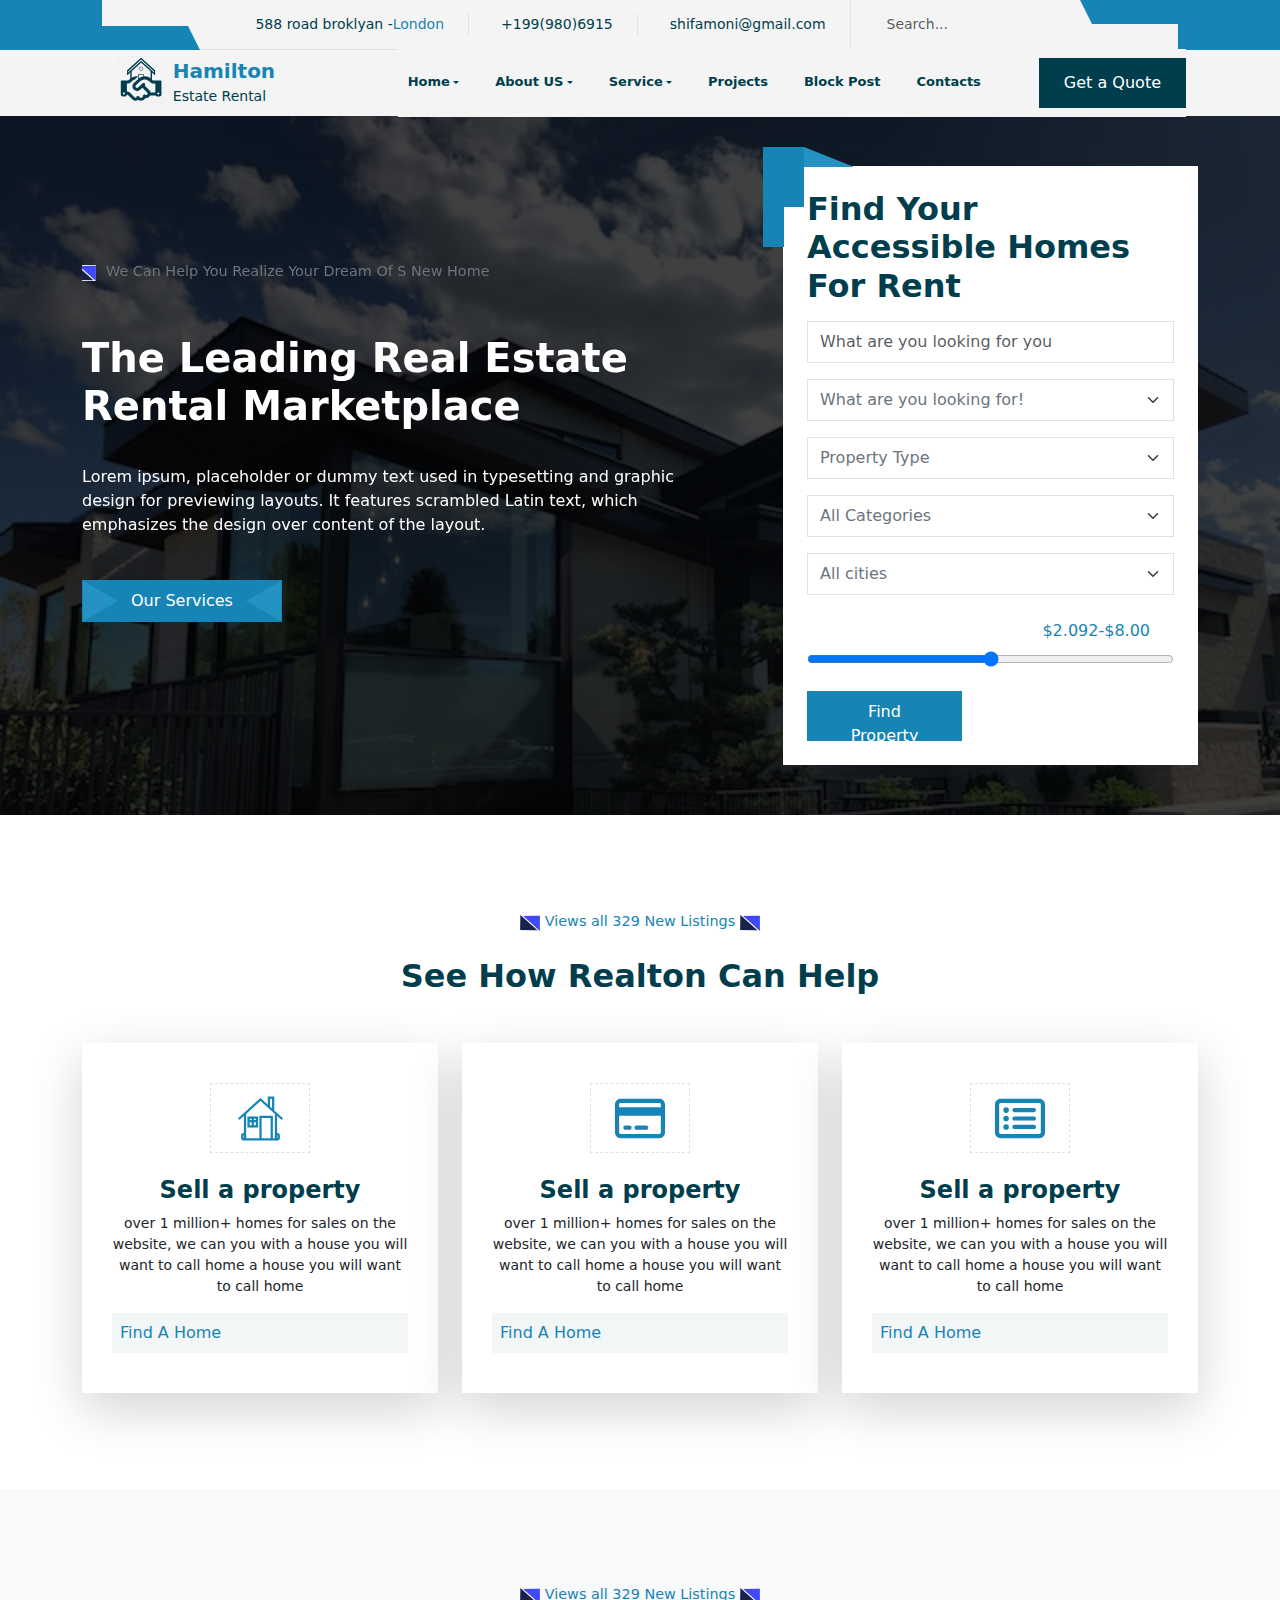
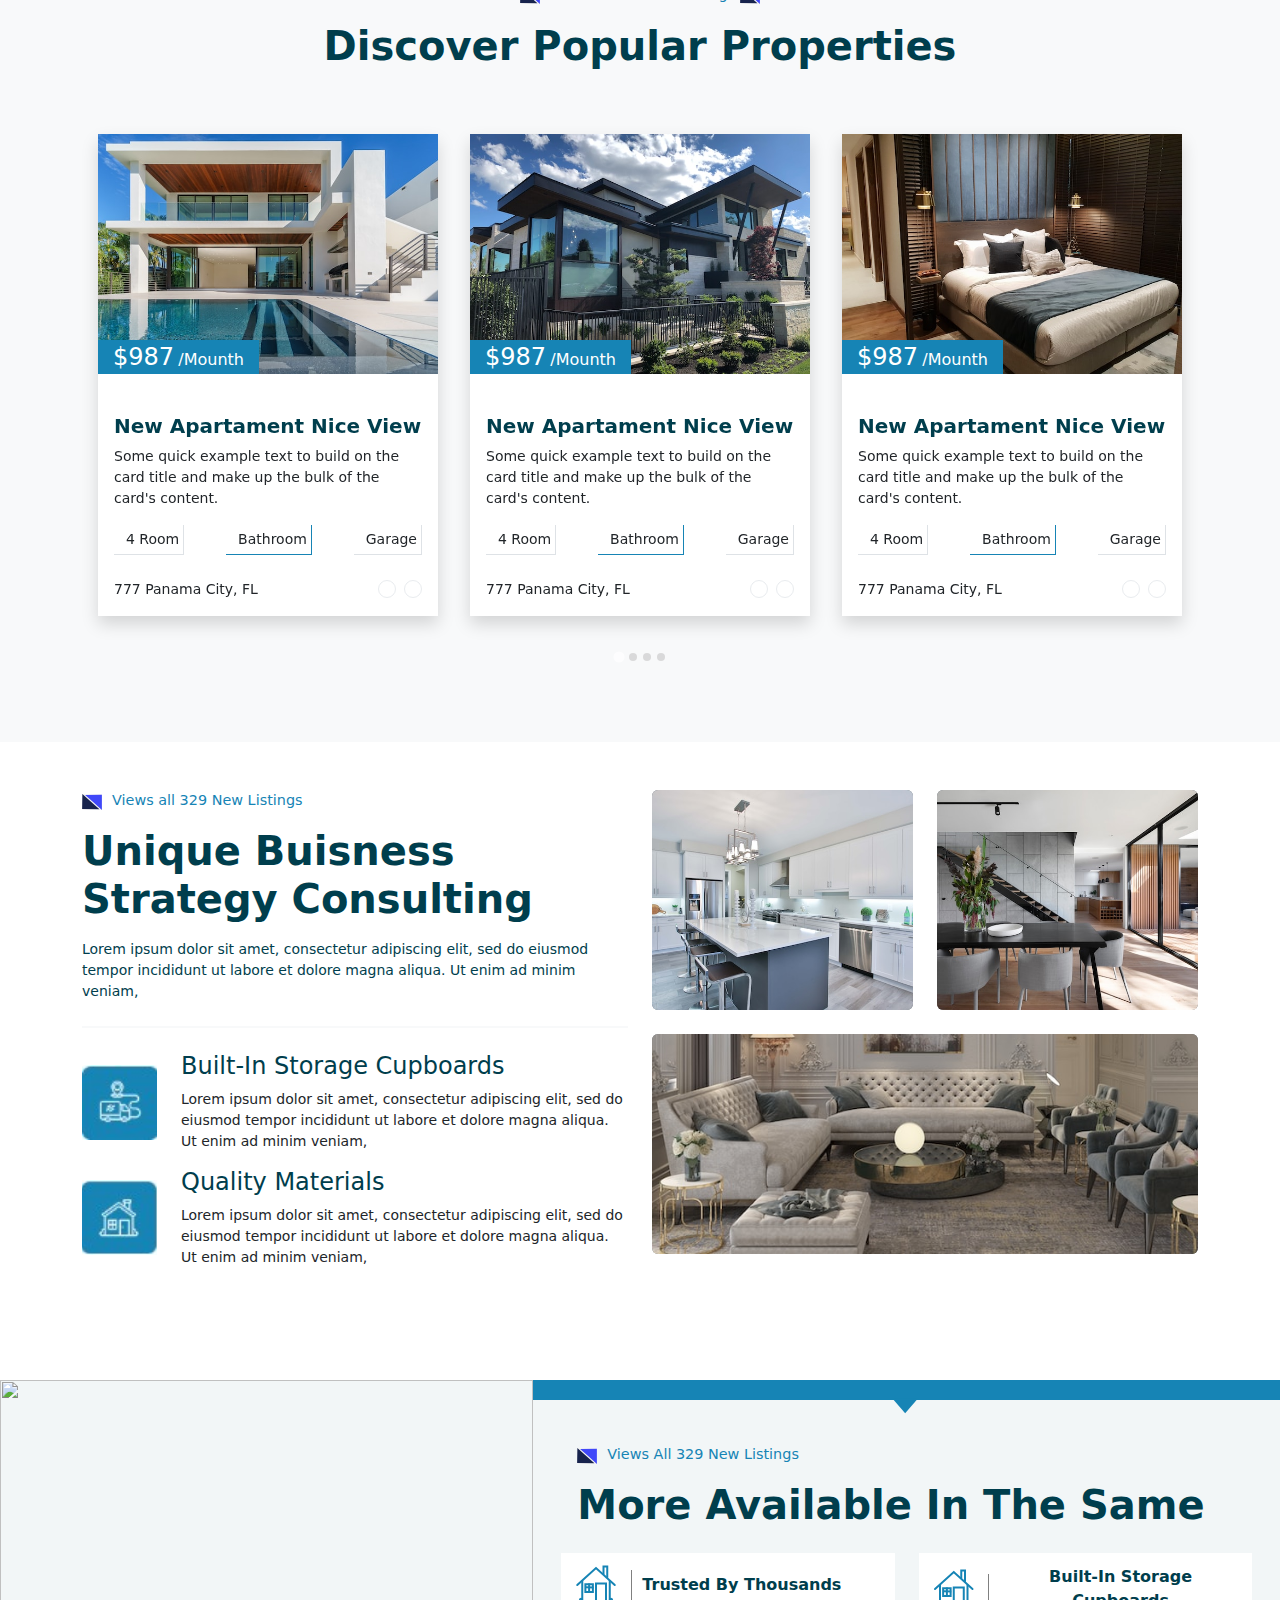
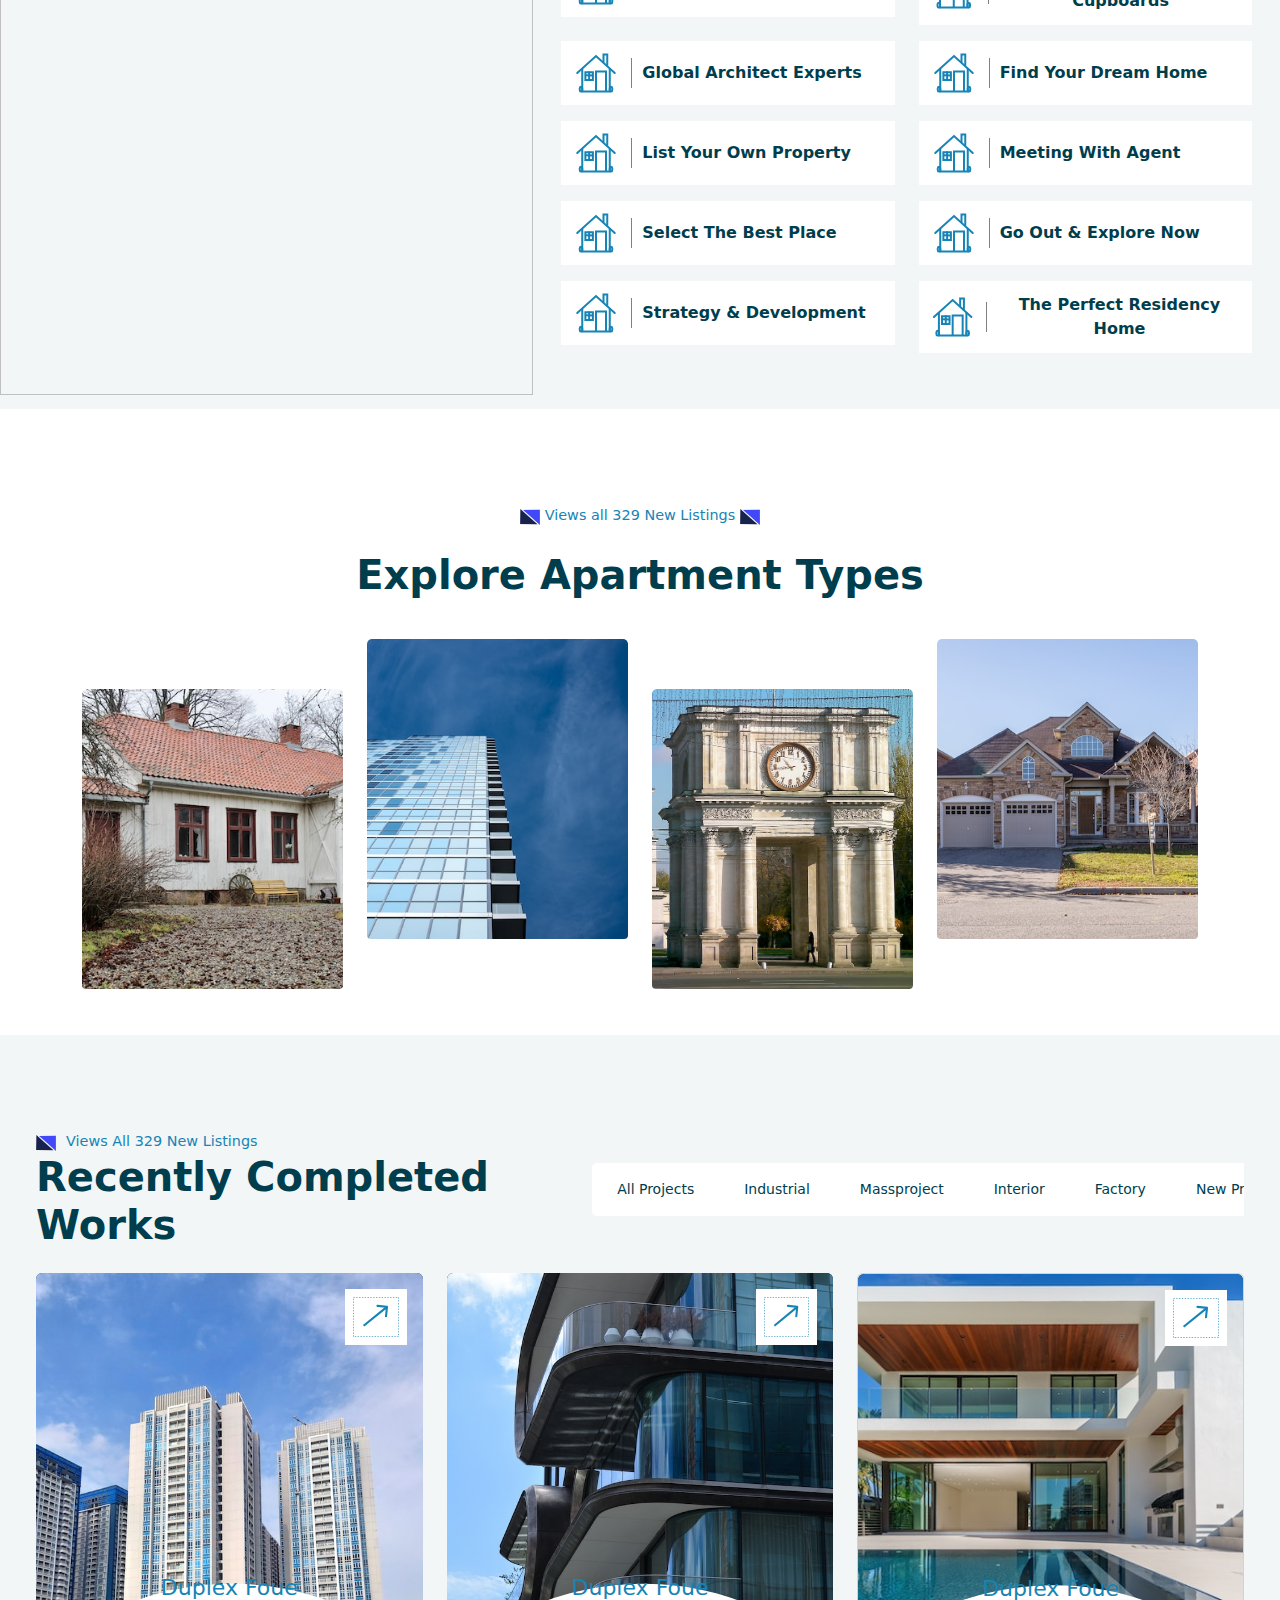
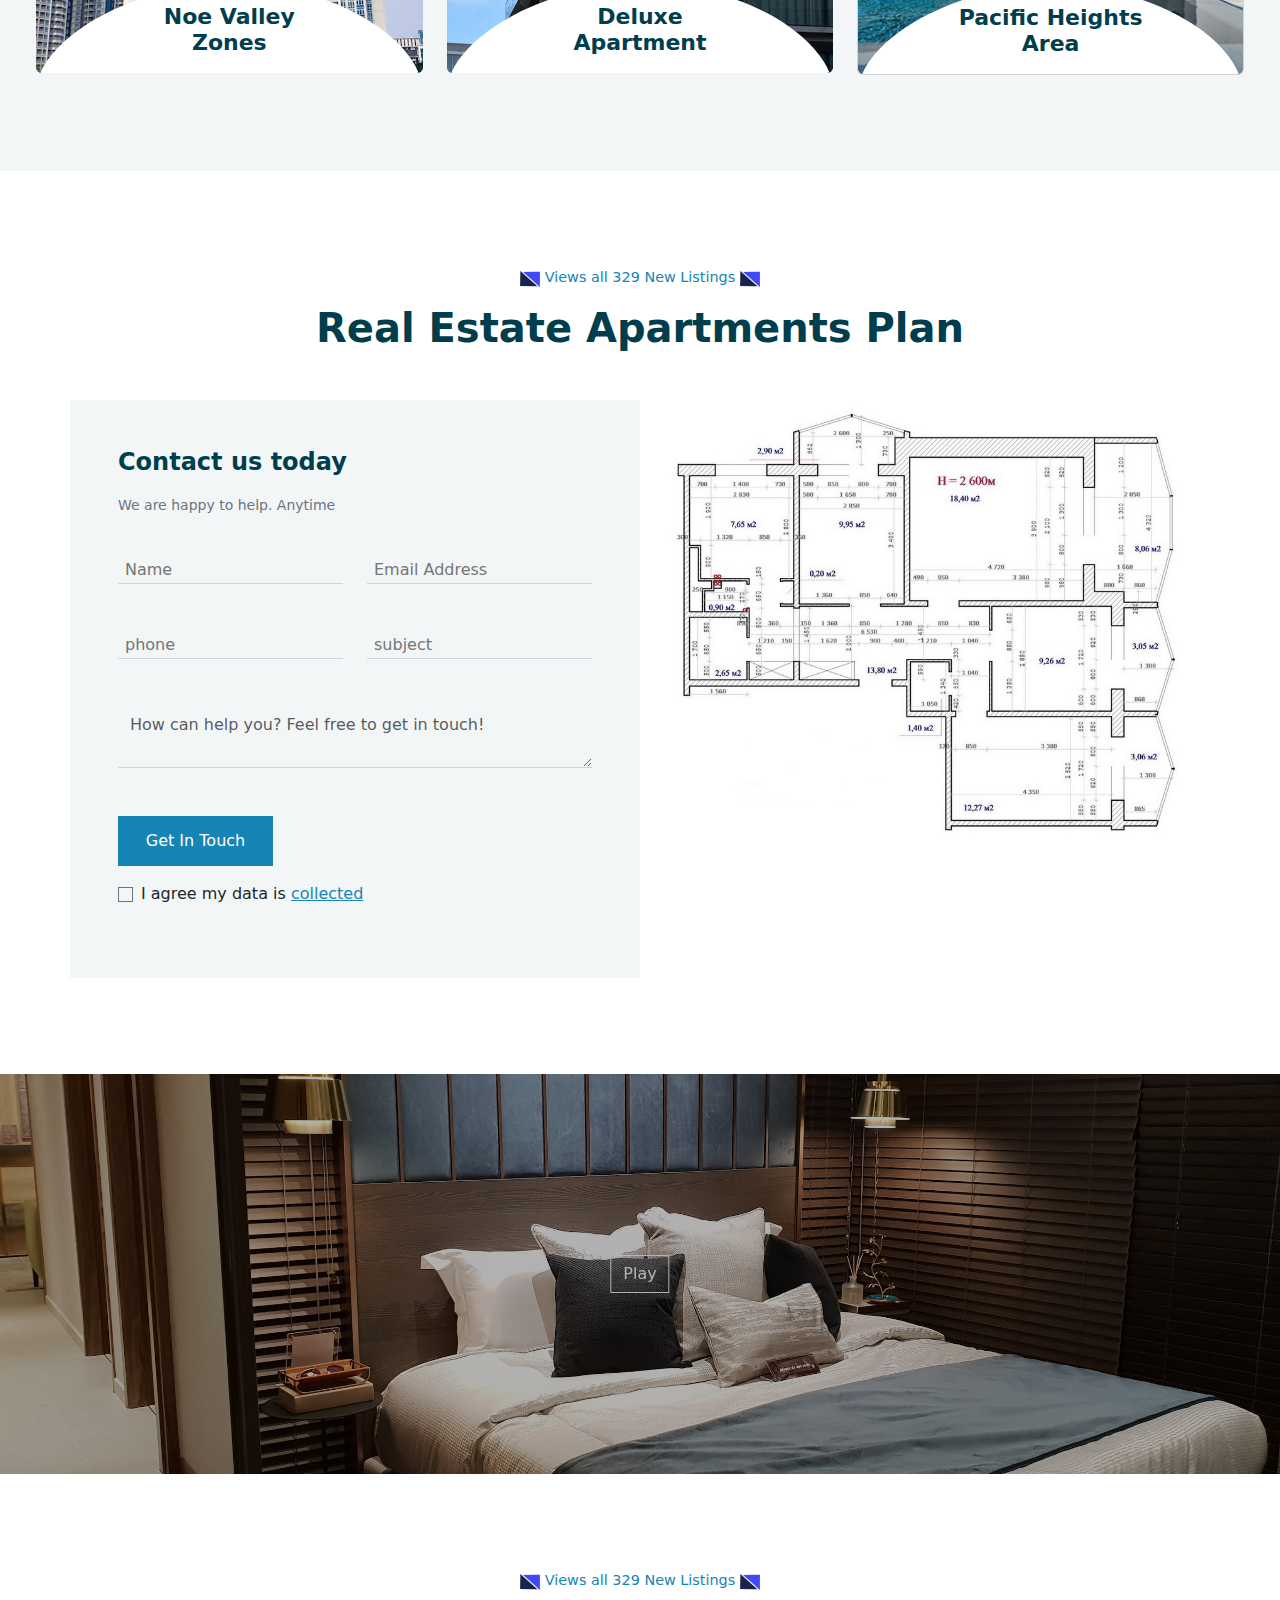
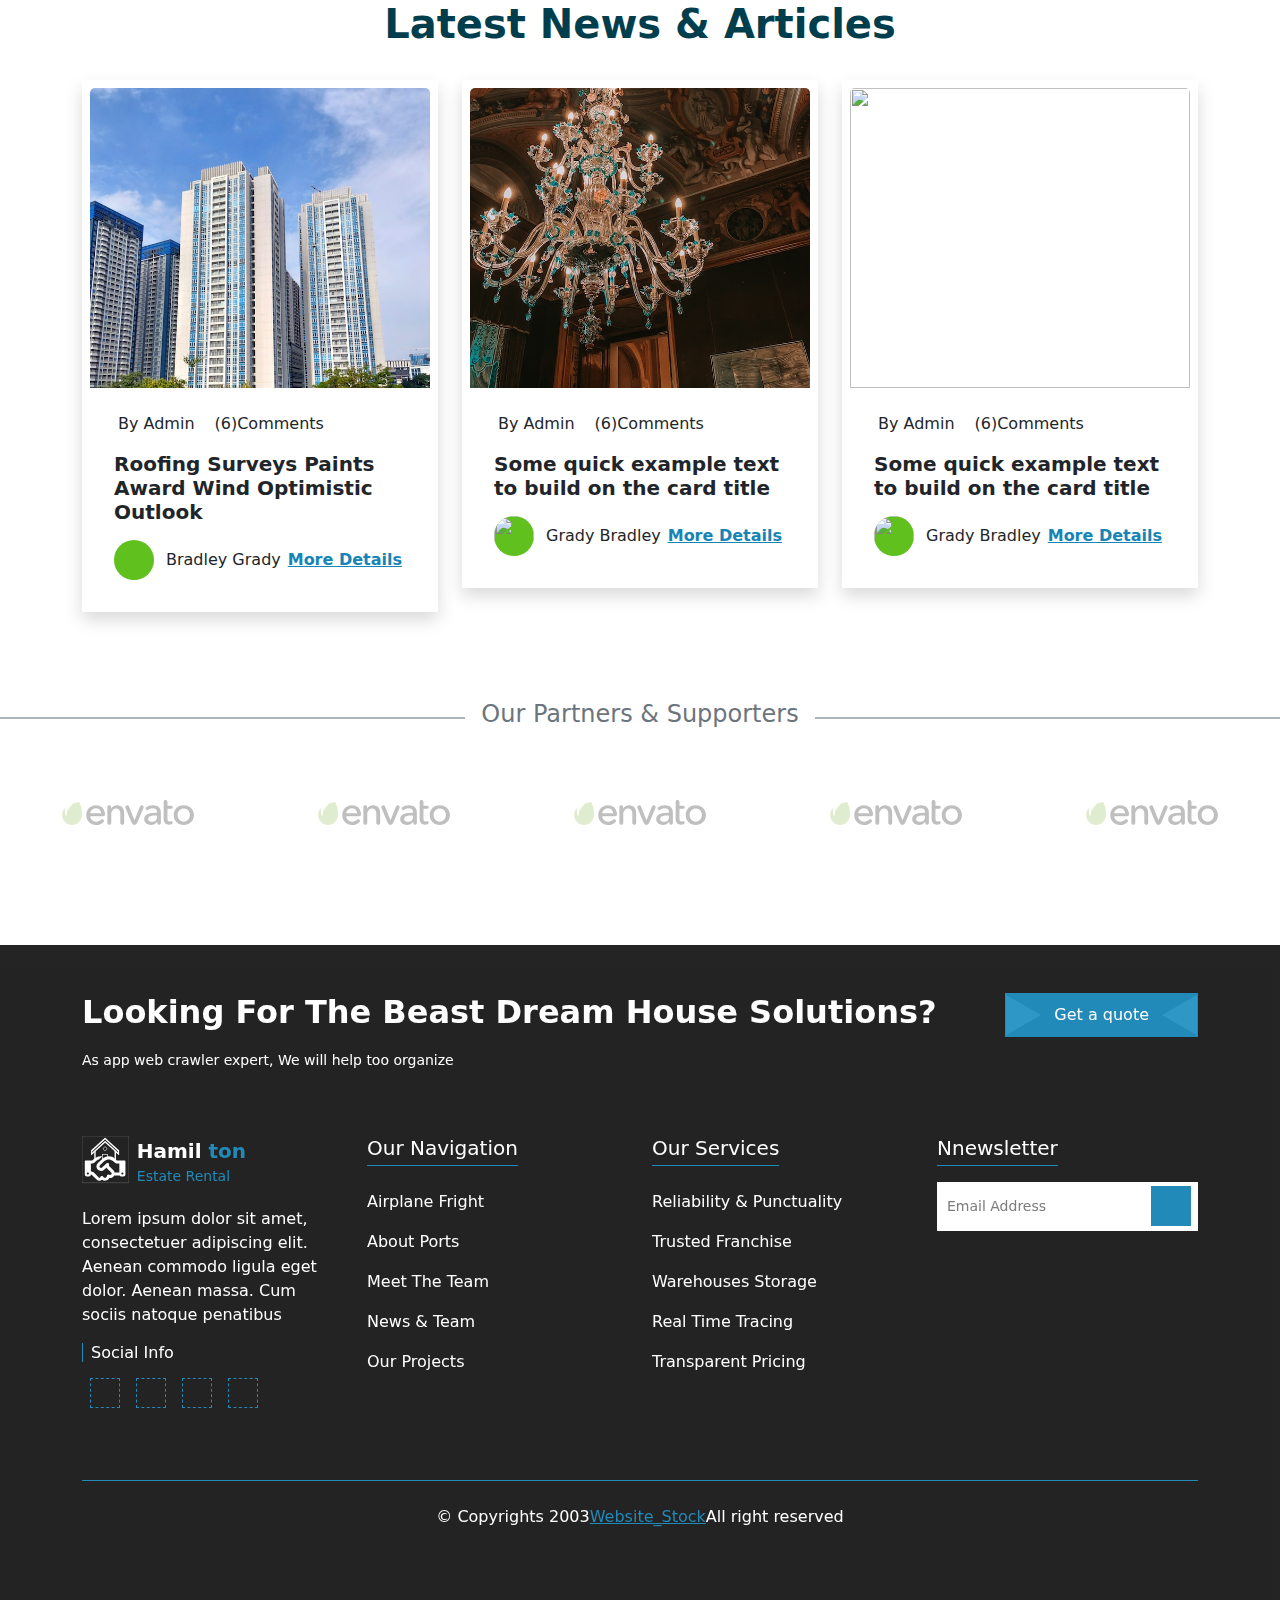
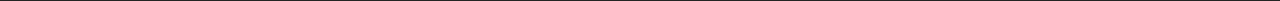
==== commit 501a48a6: "final improve styles" ====
--- a/index.html
+++ b/index.html
@@ -197,37 +197,26 @@
                                     </ul>
                                 </li>
                                 <li class="nav-item dropdown">
-                                    <a class="nav-link dropdown-toggle" href="#" role="button" data-bs-toggle="dropdown"
-                                        aria-expanded="false">
-                                        Services
+                                    <a class="nav-link dropdown-toggle" href="service.html" role="button"
+                                        data-bs-toggle="dropdown" aria-expanded="false">
+                                        Service
                                     </a>
                                     <ul class="dropdown-menu">
-                                        <li><a class="dropdown-item" href="service.html">Services</a></li>
-                                        <li><a class="dropdown-item" href="team-details.html">Team Details</a></li>
-                                        <li><a class="dropdown-item" href="#">Something else here</a></li>
+                                        <li><a class="dropdown-item" href="service.html">Service</a>
+                                        <li><a class="dropdown-item" href="team-details.html">team-details</a>
+                                        </li>
+
                                     </ul>
                                 </li>
                                 <li class="nav-item dropdown">
-                                    <a class="nav-link dropdown-toggle" href="projects.html" role="button"
-                                        data-bs-toggle="dropdown" aria-expanded="false">
+                                    <a class="nav-link" href="projects.html" role="button">
                                         Projects
                                     </a>
-                                    <ul class="dropdown-menu">
-                                        <li><a class="dropdown-item" href="projects.html">Projects</a></li>
-                                        <li><a class="dropdown-item" href="#">Another action</a></li>
-                                        <li><a class="dropdown-item" href="#">Something else here</a></li>
-                                    </ul>
                                 </li>
                                 <li class="nav-item dropdown">
-                                    <a class="nav-link dropdown-toggle" href="blog-post.html" role="button"
-                                        data-bs-toggle="dropdown" aria-expanded="false">
+                                    <a class="nav-link text-nowrap" href="blog-post.html" role="button">
                                         Block Post
                                     </a>
-                                    <ul class="dropdown-menu">
-                                        <li><a class="dropdown-item" href="blog-post.html">Block Post</a></li>
-                                        <li><a class="dropdown-item" href="#">Another action</a></li>
-                                        <li><a class="dropdown-item" href="#">Something else here</a></li>
-                                    </ul>
                                 </li>
                                 <li class="nav-item">
                                     <a class="nav-link" aria-current="page" href="contacts.html">Contacts</a>
@@ -380,16 +369,15 @@
                     </div>
                     <div class="col col-12 col-md-6 col-lg-5 ps-xl-5 ps-md-4 d-lg-flex align-items-center">
                         <!-- form -->
-                        <form class="form form-find-estate text-secondary position-relative bg-white p-4 "
-                            action="">
+                        <form class="form form-find-estate text-secondary position-relative bg-white p-4 " action="">
                             <h3 class="text-center text-md-start text-capitalize fs-2 fw-bold mb-3">find your accessible
                                 homes for rent</h3>
                             <div class="field mb-3">
                                 <input type="text" class="form-control py-2 rounded-0"
                                     placeholder="What are you looking for you" aria-label="Sizing example input">
                             </div>
-                            <div class="field text-dark mb-3">
-                                <select class="form-select py-2 rounded-0 my-3" size="1"
+                            <div class="field mb-3">
+                                <select class="form-select  py-2 rounded-0 my-3" size="1"
                                     aria-label="Default select example">
                                     <option selected> What are you looking for!</option>
                                     <option value="1" size="1">One</option>
@@ -1219,7 +1207,7 @@
                                         </div>
                                     </div>
                                 </div>
-                                <div class="col mx-auto">
+                                <div class="col">
                                     <div class="card" style="width: 18rem-;">
                                         <div class="card border-0" style="width: 18rem-;">
                                             <div class="new-works">
@@ -1321,7 +1309,7 @@
                                         </div>
                                     </div>
                                 </div>
-                                <div class="col mx-auto">
+                                <div class="col">
                                     <div class="card" style="width: 18rem-;">
                                         <div class="card border-0" style="width: 18rem-;">
                                             <div class="new-works">
@@ -1423,7 +1411,7 @@
                                         </div>
                                     </div>
                                 </div>
-                                <div class="col mx-auto">
+                                <div class="col">
                                     <div class="card" style="width: 18rem-;">
                                         <div class="card border-0" style="width: 18rem-;">
                                             <div class="new-works">
@@ -1525,7 +1513,7 @@
                                         </div>
                                     </div>
                                 </div>
-                                <div class="col mx-auto">
+                                <div class="col">
                                     <div class="card" style="width: 18rem-;">
                                         <div class="card border-0" style="width: 18rem-;">
                                             <div class="new-works">
@@ -1816,11 +1804,11 @@
                                     </div>
                                 </div>
                             </div>
-                            <div class="d-flex justify-content-between my-4">
+                            <div class="d-flex flex-column justify-content-center my-4">
                                 <div class="c-btn">
                                     <button class="btn btn-primary py-2 px-4" type="submit">Get In Touch</button>
                                 </div>
-                                <div class="d-flex align-items-center">
+                                <div class="d-flex mt-3 align-items-center">
                                     <input class="me-2" type="checkbox" id="cheked">
                                     <label for="cheked">I agree my data is
                                         <a href="#">collected</a>
@@ -1932,7 +1920,7 @@
                             </div>
                         </article>
                     </div>
-                    <div class="col d-flex justify-content-center ms-auto me-auto">
+                    <div class="col d-flex justify-content-center">
                         <article class="c-articles my-3">
                             <div class="card aricals__card p-2 shadow" style="width: 23rem-;">
                                 <img src="public/img/vu-anh-TiVPTYCG_3E-unsplash.jpg" class="card-img-top"
--- a/public/css/style.css
+++ b/public/css/style.css
@@ -10287,13 +10287,21 @@
   color: #1684b5;
   border-bottom: 1px solid #1684b5;
 }
-.header .nav-logo {
+.header .navbar .navbar-collapse {
+  background-color: #f4f4f4;
+  z-index: 10;
+}
+
+.nav-logo {
+  display: flex;
+  margin: 12px;
   width: max-content;
 }
-.header .collapse .btn {
+
+.collapse .btn {
   padding: 8px 30px;
 }
-.header .collapse .btn:hover {
+.collapse .btn:hover {
   background-color: #1684b5;
 }
 
@@ -10340,6 +10348,9 @@
 .banner .form .btn {
   width: 155px;
   height: 50px;
+}
+.banner .form .form-select {
+  color: #6c757d;
 }
 .banner .splide {
   margin-left: auto;
@@ -10718,7 +10729,7 @@
   font-weight: 500;
   border: 1px solid #ced4da;
   padding: 5px 25px;
-  margin: 0 5px;
+  margin: 5px;
 }
 .blog-post__sugestion .card {
   border: none;
@@ -10825,6 +10836,7 @@
   border-bottom: 1px solid #1684b5;
   display: inline-block;
   padding-bottom: 5px;
+  margin-top: 15px;
 }
 .footer .footer-svg {
   color: #1684b5;
@@ -10888,12 +10900,15 @@
     width: 100px;
   }
   .footer .footer-title {
-    margin-bottom: 60px;
+    margin-bottom: 40px;
   }
 }
 @media (min-width: 768px) {
   .footer .form-control {
     width: auto;
+  }
+  .footer .footer-subtitle {
+    margin-top: 0;
   }
 }
 .c-btn .btn {
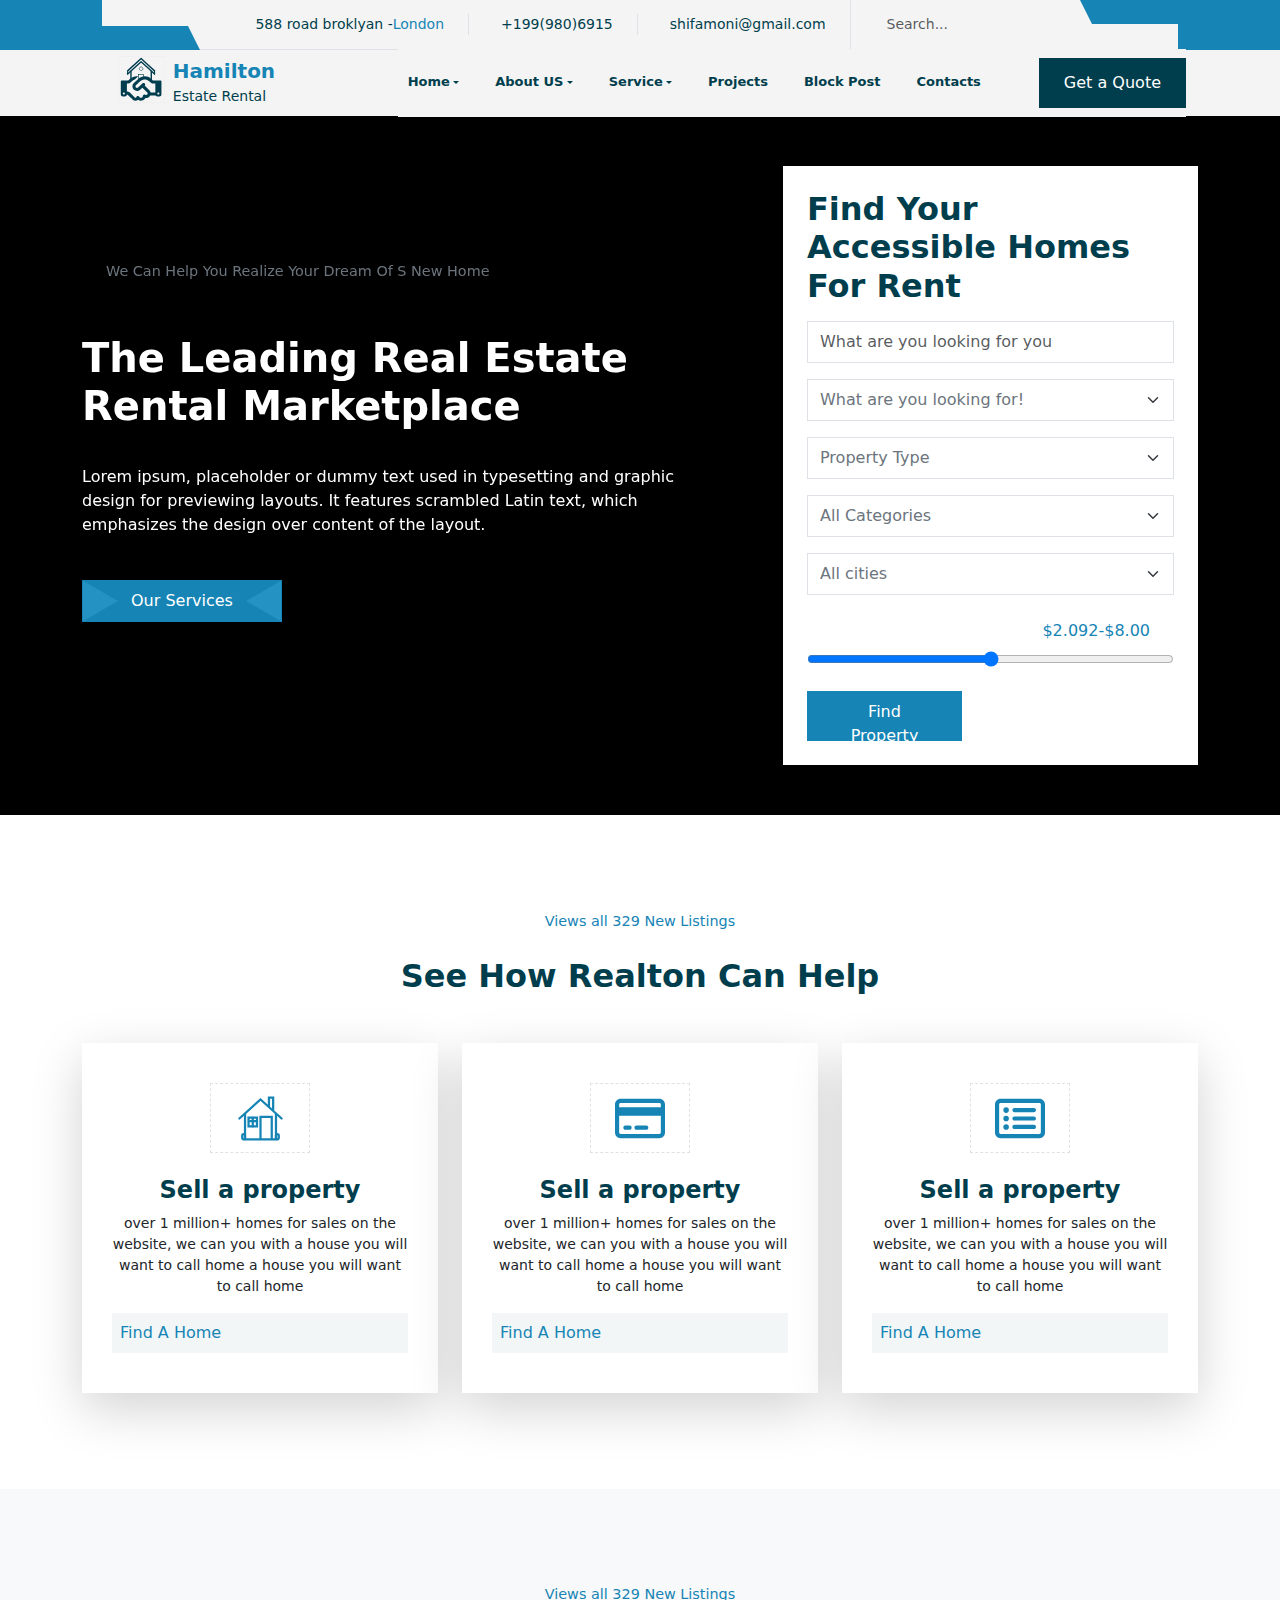
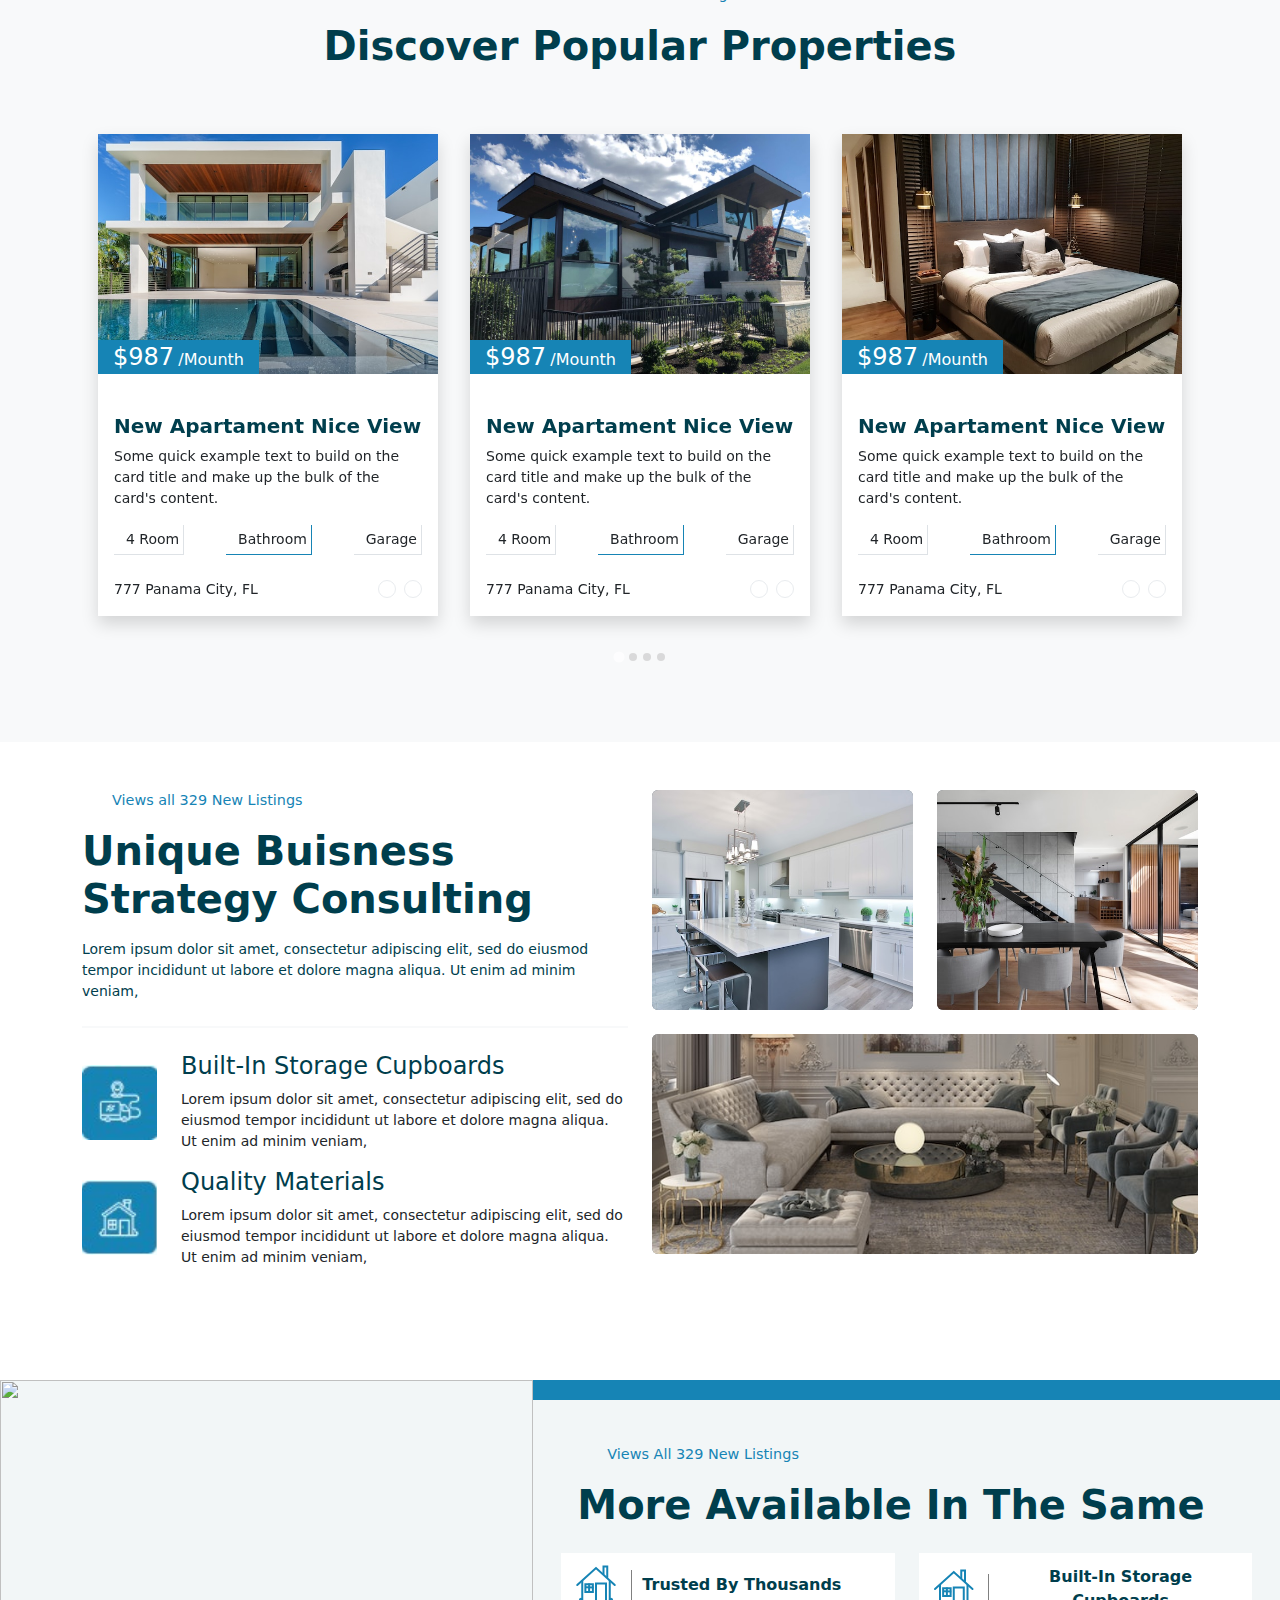
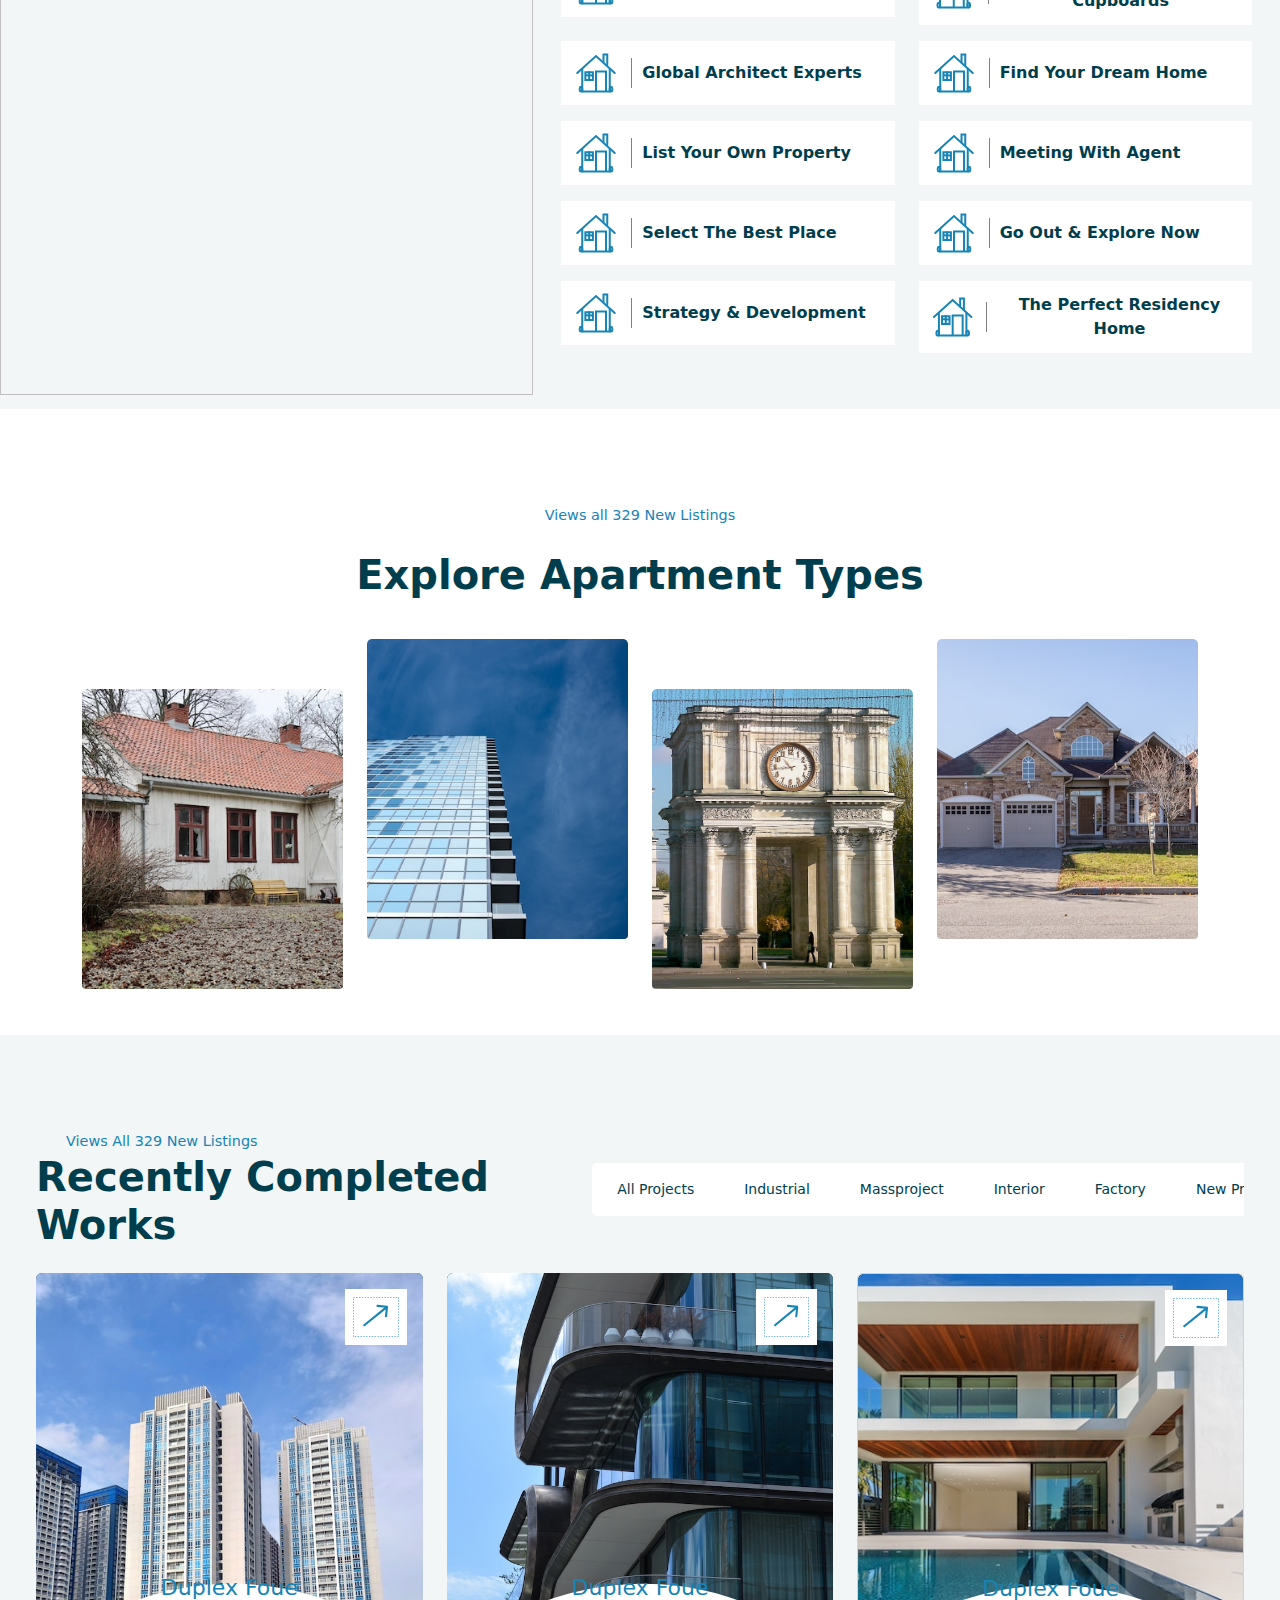
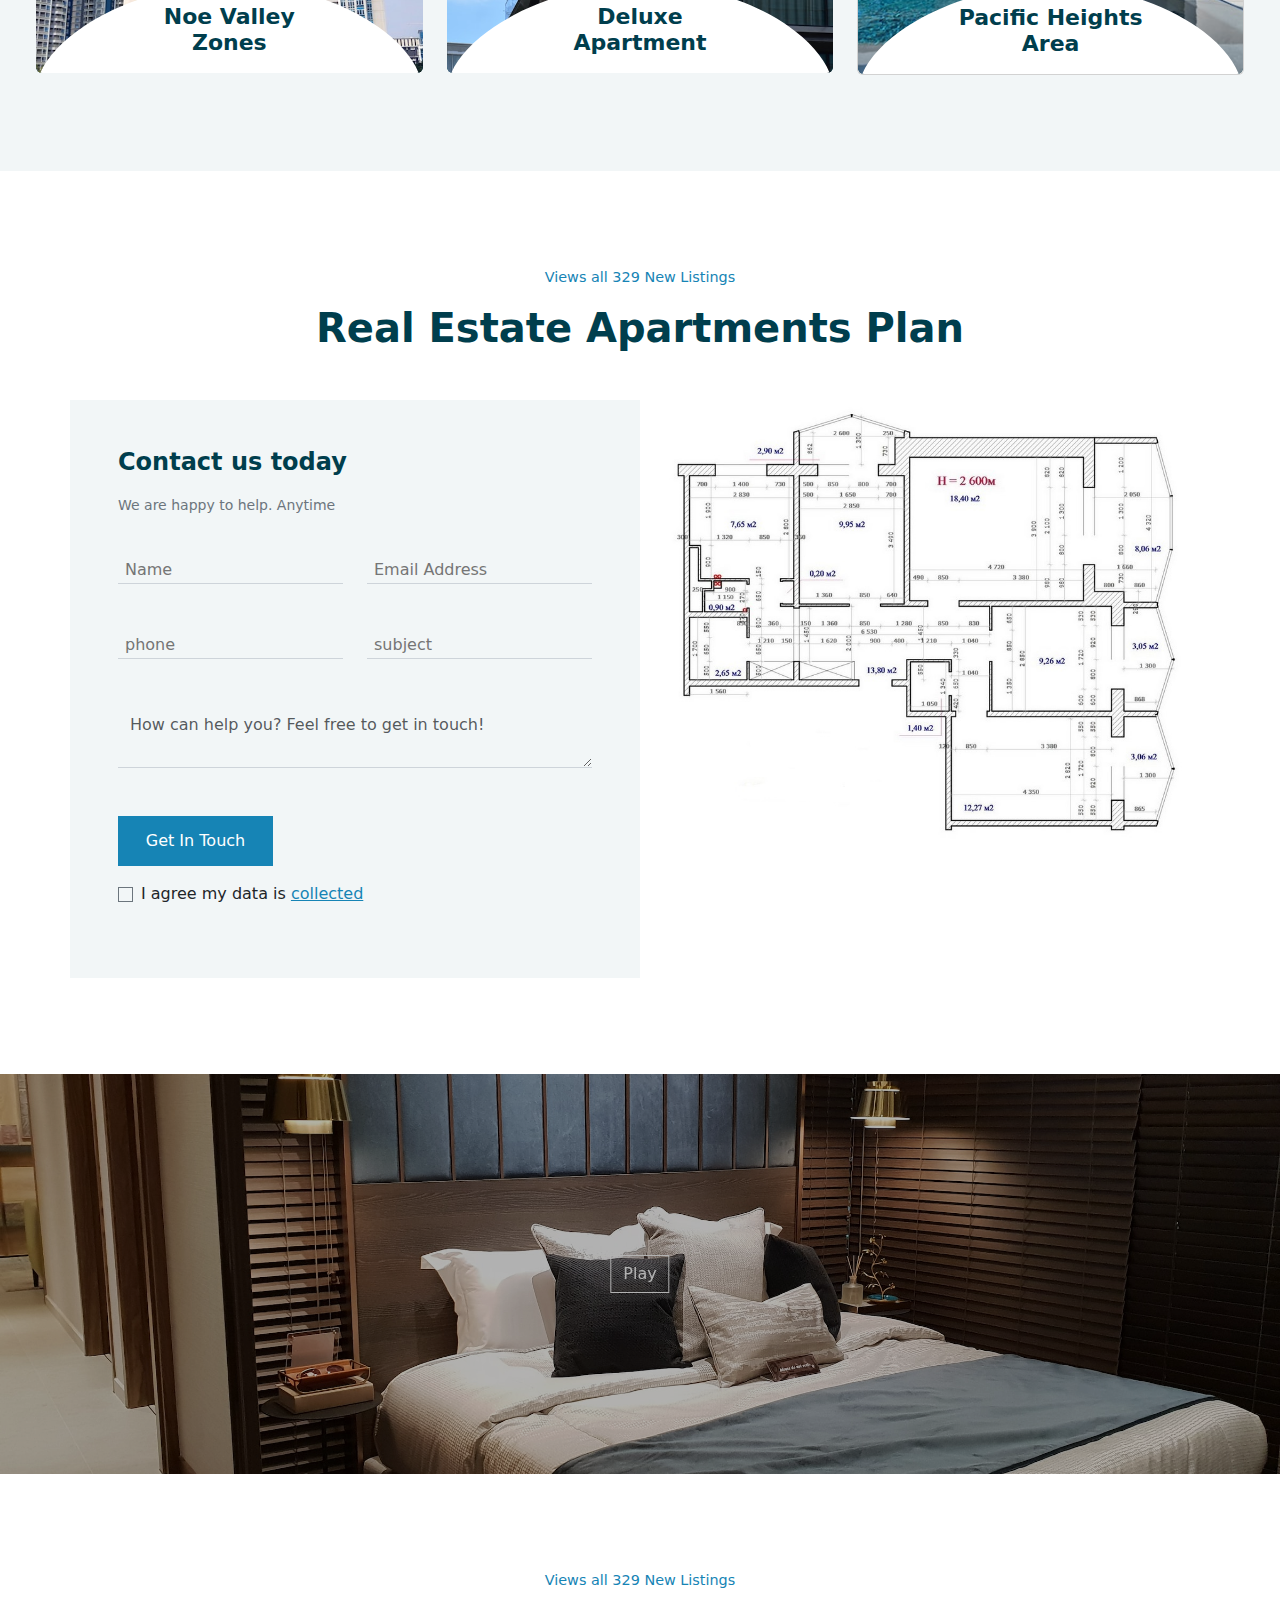
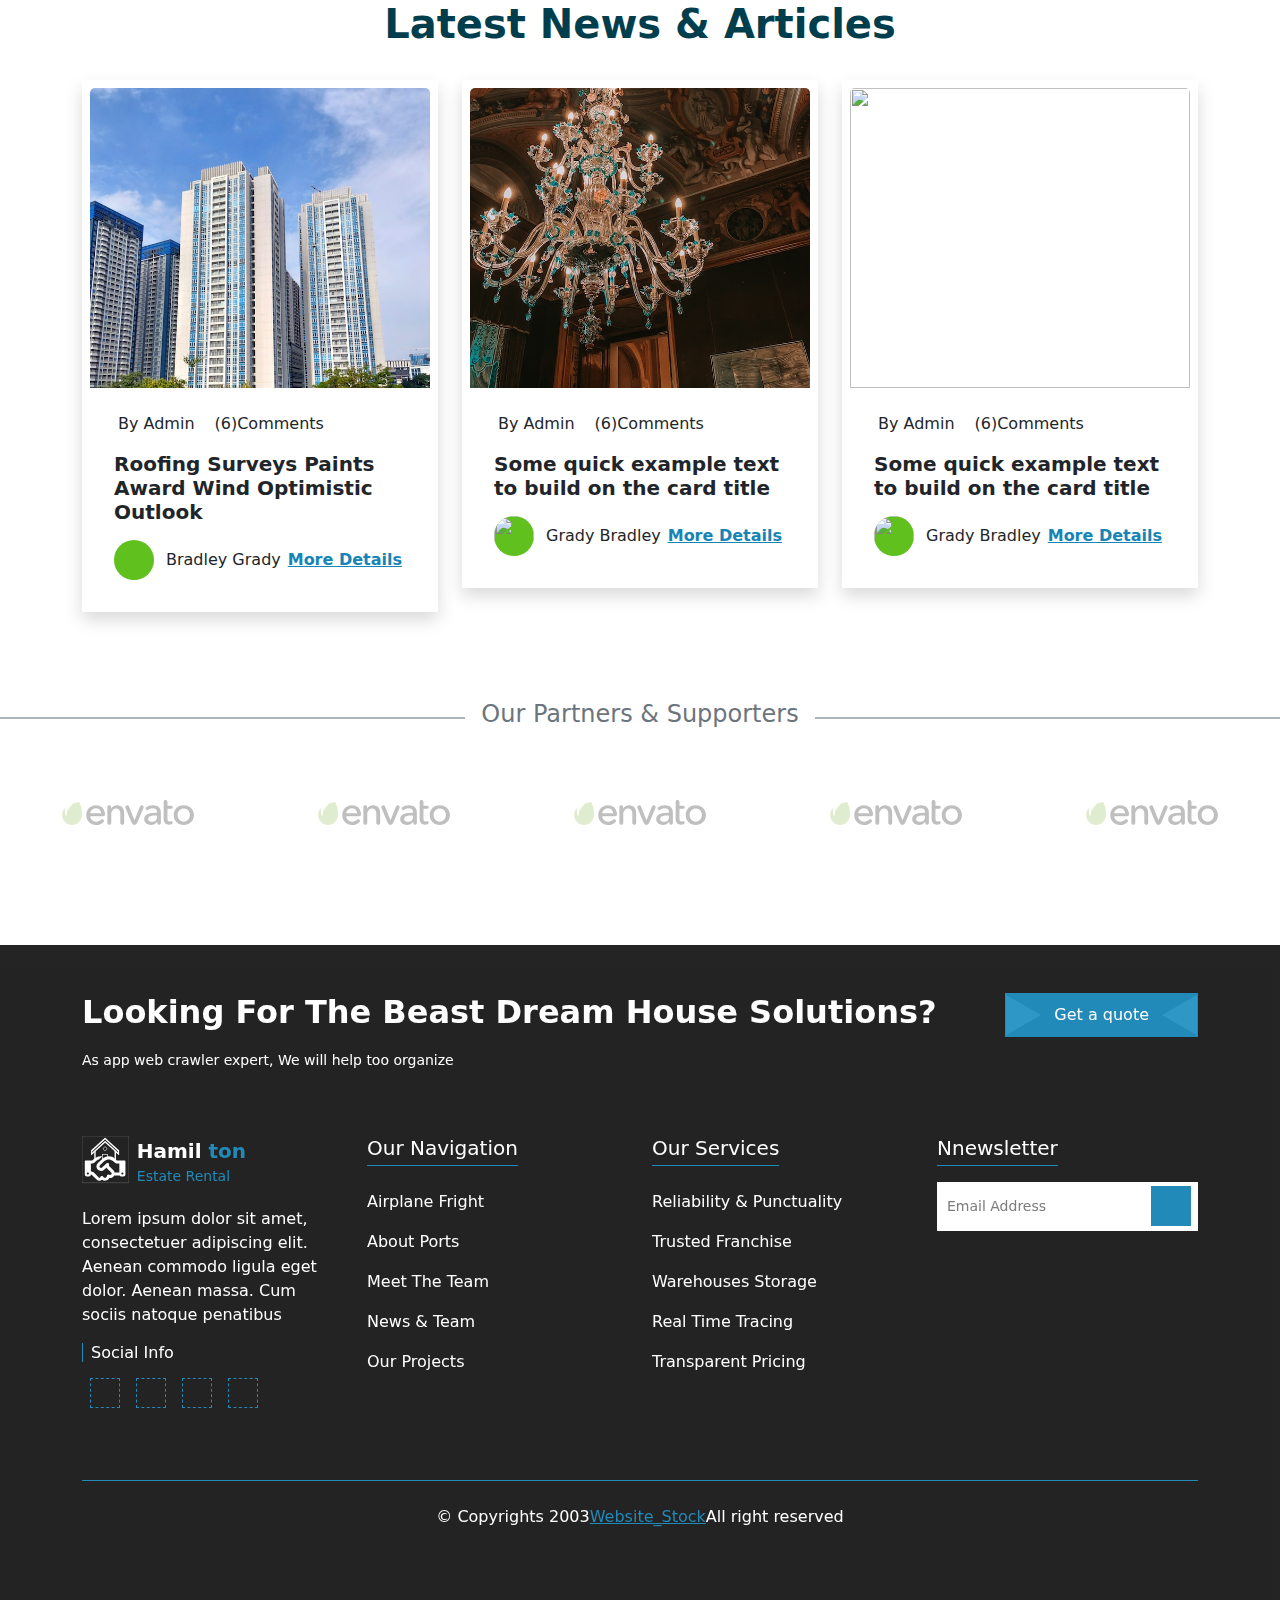
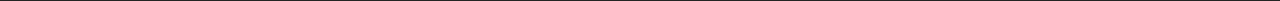
==== commit ac9f1efb: "add latest tramples" ====
--- a/index.html
+++ b/index.html
@@ -54,7 +54,7 @@
 </svg>
 <!-- elipse -->
 <svg width="120" height="80" class="d-none">
-    <symbol fill="" xmlns="http://www.w3.org/2000/svg" viewBox="0 0 475 133" id="Ellipse 1">
+    <symbol fill="" xmlns="http://www.w3.org/2000/svg" viewBox="0 0 475 133" id="iconEllipse">
         <path
             d="M475 133C341.667 133 363.589 133 234.722 133C105.856 133 136.111 133 0 133C0 72.087 112.8 0 241.667 0C370.533 0 475 72.087 475 133Z"
             fill=""></path>
@@ -87,12 +87,12 @@
 </svg>
 
 <body>
-    <header class="header position-relative" style="height: 100px-;">
+    <header class="header position-relative">
         <!-- <h1 class="d-none">Hamilton</h1> -->
         <!-- logo-mobile -->
         <div class="container d-flex justify-content-center d-lg-none">
             <div class="nav-logo">
-                <img src="/SVG/head-logo.svg" style="height: 55px;" alt="">
+                <img src="https://12andrian85.github.iopublic/icons/head-logo.svg" style="height: 55px;" alt="">
                 <div class="d-flex flex-column ms-2">
                     <span class="text-primary fs-5 fw-semibold">Hamilton</span>
                     <span class="text-secondary fs-sm">Estate Rental</span>
@@ -119,6 +119,7 @@
                 </ul>
             </div>
             <div class="header-block text-secondary px-4 d-flex align-items-center border-start">
+                <!-- form -->
                 <form class="form" role="search">
                     <div class="field d-flex position-relative">
                         <input class="form-control text-secondary form__search fs-sm me-2" type="search"
@@ -145,7 +146,7 @@
                             <div class="nav-logo d-none d-lg-flex justify-content-center me-auto">
                                 <a class="nav-logo d-none d-lg-flex justify-content-center text-decoration-none"
                                     href="index.html">
-                                    <img src="/SVG/head-logo.svg" style="height: 55px;" alt="">
+                                    <img src="public/icons/head-logo.svg" style="height: 55px;" alt="">
                                     <div class="d-flex flex-column ms-2">
                                         <span class="text-primary fs-5 fw-semibold">Hamilton</span>
                                         <span class="text-secondary fs-sm">Estate Rental</span>
@@ -232,6 +233,7 @@
             </div>
         </div>
     </header>
+
     <main>
         <!-- banner -->
         <div class="banner overflow-hidden align-items-center d-flex position-relative">
@@ -437,7 +439,7 @@
                         <div class="card c-card-feature shadow-lg rounded-0 border-0 align-items-center"
                             style="width: 18rem-;">
                             <div class="card-wrapper">
-                                <img src="/SVG/home.svg" class="card-img-top" alt="">
+                                <img src="public/icons/home.svg" class="card-img-top" alt="">
                             </div>
                             <div class="card-body p-0">
                                 <h4 class="card-title text-secondary text-center fw-bold">Sell a property</h4>
@@ -459,7 +461,7 @@
                         <div class="card c-card-feature shadow-lg rounded-0 border-0 align-items-center"
                             style="width: 18rem-;">
                             <div class="card-wrapper">
-                                <img src="/SVG/credit-card-regular.svg" class="card-img-top" alt="">
+                                <img src="public/icons/credit-card-regular.svg" class="card-img-top" alt="">
                             </div>
                             <div class="card-body p-0">
                                 <h4 class="card-title text-secondary text-center fw-bold">Sell a property</h4>
@@ -481,7 +483,7 @@
                         <div class="card c-card-feature shadow-lg rounded-0 border-0 align-items-center"
                             style="width: 18rem-;">
                             <div class="card-wrapper">
-                                <img src="/SVG/rectangle-list-regular.svg" class="card-img-top" alt="">
+                                <img src="public/icons/rectangle-list-regular.svg" class="card-img-top" alt="">
                             </div>
                             <div class="card-body p-0">
                                 <h4 class="card-title text-secondary text-center fw-bold">Sell a property</h4>
@@ -517,8 +519,7 @@
                             <li class="splide__slide d-flex justify-content-center px-md-3 mb-2">
                                 <div class="card c-populary border-0 rounded-0 shadow my-5">
                                     <div class="position-relative">
-                                        <img class="card-img-top"
-                                            src="/public/img/naomi-ellsworth-EMPLSuvDuhQ-unsplash.jpg" alt="">
+                                        <img class="card-img-top" src="public/img/new_apartament_2.jpg" alt="">
                                         <div class="badge bg-primary position-absolute bottom-0 start-0">
                                             <span class="fs-4 fw-medium">$987</span>
                                             <span class="fs-6 fw-normal">/Mounth</span>
@@ -565,15 +566,18 @@
                                                 <span>777 Panama City, FL</span>
                                             </div>
                                             <div class="text-primary d-flex align-items-center">
-                                                <span
-                                                    class="rounded-circle me-2 border d-flex align-items-center p-2 border-light-subtle">
-                                                    <i class="fa-regular fa-heart"></i>
-
-                                                </span>
-                                                <span
-                                                    class="rounded-circle d-flex align-items-center border p-2 border-light-subtle">
-                                                    <i class="fa-solid fa-arrow-right-arrow-left"></i>
-                                                </span>
+                                                <a class="popularly__social" href="#">
+                                                    <span
+                                                        class="rounded-circle me-2 border d-flex align-items-center p-2 border-light-subtle">
+                                                        <i class="fa-regular fa-heart"></i>
+                                                    </span>
+                                                </a>
+                                                <a class="popularly__social" href="#">
+                                                    <span
+                                                        class="rounded-circle d-flex align-items-center border p-2 border-light-subtle">
+                                                        <i class="fa-solid fa-arrow-right-arrow-left"></i>
+                                                    </span>
+                                                </a>
                                             </div>
                                         </div>
                                     </div>
@@ -583,7 +587,7 @@
                             <li class="splide__slide d-flex justify-content-center px-md-3 mb-2">
                                 <div class="card c-populary border-0 rounded-0 shadow my-5">
                                     <div class="position-relative">
-                                        <img class="card-img-top" src="/public/img/mark-champs-Id2IIl1jOB0-unsplash.jpg"
+                                        <img class="card-img-top" src="public/img/mark-champs-Id2IIl1jOB0-unsplash.jpg"
                                             alt="">
                                         <div class="badge bg-primary position-absolute bottom-0 start-0">
                                             <span class="fs-4 fw-medium">$987</span>
@@ -631,15 +635,18 @@
                                                 <span>777 Panama City, FL</span>
                                             </div>
                                             <div class="text-primary d-flex align-items-center">
-                                                <span
-                                                    class="rounded-circle me-2 border d-flex align-items-center p-2 border-light-subtle">
-                                                    <i class="fa-regular fa-heart"></i>
-
-                                                </span>
-                                                <span
-                                                    class="rounded-circle d-flex align-items-center border p-2 border-light-subtle">
-                                                    <i class="fa-solid fa-arrow-right-arrow-left"></i>
-                                                </span>
+                                                <a class="popularly__social" href="#">
+                                                    <span
+                                                        class="rounded-circle me-2 border d-flex align-items-center p-2 border-light-subtle">
+                                                        <i class="fa-regular fa-heart"></i>
+                                                    </span>
+                                                </a>
+                                                <a class="popularly__social" href="#">
+                                                    <span
+                                                        class="rounded-circle d-flex align-items-center border p-2 border-light-subtle">
+                                                        <i class="fa-solid fa-arrow-right-arrow-left"></i>
+                                                    </span>
+                                                </a>
                                             </div>
                                         </div>
                                     </div>
@@ -649,7 +656,7 @@
                             <li class="splide__slide d-flex justify-content-center px-md-3 mb-2">
                                 <div class="card c-populary border-0 rounded-0 shadow my-5">
                                     <div class="position-relative">
-                                        <img class="card-img-top" src="/public/img/vu-anh-TiVPTYCG_3E-unsplash.jpg"
+                                        <img class="card-img-top" src="public/img/vu-anh-TiVPTYCG_3E-unsplash.jpg"
                                             alt="">
                                         <div class="badge bg-primary position-absolute bottom-0 start-0">
                                             <span class="fs-4 fw-medium">$987</span>
@@ -697,15 +704,18 @@
                                                 <span>777 Panama City, FL</span>
                                             </div>
                                             <div class="text-primary d-flex align-items-center">
-                                                <span
-                                                    class="rounded-circle me-2 border d-flex align-items-center p-2 border-light-subtle">
-                                                    <i class="fa-regular fa-heart"></i>
-
-                                                </span>
-                                                <span
-                                                    class="rounded-circle d-flex align-items-center border p-2 border-light-subtle">
-                                                    <i class="fa-solid fa-arrow-right-arrow-left"></i>
-                                                </span>
+                                                <a class="popularly__social" href="#">
+                                                    <span
+                                                        class="rounded-circle me-2 border d-flex align-items-center p-2 border-light-subtle">
+                                                        <i class="fa-regular fa-heart"></i>
+                                                    </span>
+                                                </a>
+                                                <a class="popularly__social" href="#">
+                                                    <span
+                                                        class="rounded-circle d-flex align-items-center border p-2 border-light-subtle">
+                                                        <i class="fa-solid fa-arrow-right-arrow-left"></i>
+                                                    </span>
+                                                </a>
                                             </div>
                                         </div>
                                     </div>
@@ -715,7 +725,7 @@
                             <li class="splide__slide d-flex justify-content-center px-md-3 mb-2">
                                 <div class="card c-populary border-0 rounded-0 shadow my-5">
                                     <div class="position-relative">
-                                        <img class="card-img-top" src="/public/img/avi-werde-hHz4yrvxwlA-unsplash.jpg"
+                                        <img class="card-img-top" src="public/img/avi-werde-hHz4yrvxwlA-unsplash.jpg"
                                             alt="">
                                         <div class="badge bg-primary position-absolute bottom-0 start-0">
                                             <span class="fs-4 fw-medium">$987</span>
@@ -763,15 +773,18 @@
                                                 <span>777 Panama City, FL</span>
                                             </div>
                                             <div class="text-primary d-flex align-items-center">
-                                                <span
-                                                    class="rounded-circle me-2 border d-flex align-items-center p-2 border-light-subtle">
-                                                    <i class="fa-regular fa-heart"></i>
-
-                                                </span>
-                                                <span
-                                                    class="rounded-circle d-flex align-items-center border p-2 border-light-subtle">
-                                                    <i class="fa-solid fa-arrow-right-arrow-left"></i>
-                                                </span>
+                                                <a class="popularly__social" href="#">
+                                                    <span
+                                                        class="rounded-circle me-2 border d-flex align-items-center p-2 border-light-subtle">
+                                                        <i class="fa-regular fa-heart"></i>
+                                                    </span>
+                                                </a>
+                                                <a class="popularly__social" href="#">
+                                                    <span
+                                                        class="rounded-circle d-flex align-items-center border p-2 border-light-subtle">
+                                                        <i class="fa-solid fa-arrow-right-arrow-left"></i>
+                                                    </span>
+                                                </a>
                                             </div>
                                         </div>
                                     </div>
@@ -801,7 +814,7 @@
                         </p>
                         <div class="w-100 bg-secondary my-4 border border-light"></div>
                         <div class="consulting-block text-center d-md-flex align-items-center text-md-start my-3">
-                            <img style="width: 75px; height: 75px;" src="/public/img/Screenshot_1.jpg" alt="">
+                            <img style="width: 75px; height: 75px;" src="public/img/Screenshot_1.jpg" alt="">
                             <div class="d-md-block ms-md-4">
                                 <h4 class="text-capitalize text-secondary">built-in storage cupboards</h4>
                                 <p class="mb-0 fs-sm">
@@ -812,7 +825,7 @@
                             </div>
                         </div>
                         <div class="consulting-block text-center d-md-flex align-items-center text-md-start my-3">
-                            <img style="width: 75px; height: 75px;" src="/public/img/Screenshot_2.jpg" alt="">
+                            <img style="width: 75px; height: 75px;" src="public/img/Screenshot_2.jpg" alt="">
                             <div class="ms-md-4">
                                 <h4 class="text-capitalize text-secondary">quality materials</h4>
                                 <p class="mb-0 fs-sm">
@@ -854,7 +867,7 @@
                 <div class="row">
                     <div class="col col-12 col-lg-5 d-none d-md-block px-0">
                         <div class="availability__img overflow-hidden">
-                            <img class="availability-img" src="/public/img/mostafa-safadel-cHjAxnJk_wQ-unsplash.jpg"
+                            <img class="availability-img" src="public/img/mostafa-safadel-cHjAxnJk_wQ-unsplash.jpg"
                                 alt="">
                         </div>
                     </div>
@@ -1023,7 +1036,7 @@
                         <a href="#" class="types__wrapper">
                             <div class="card types__card border-0 overflow-hidden rounded-1 position-relative"
                                 style="width: 18rem-;">
-                                <img src="/public/img/arvid-hoidahl-woPySkjHPvQ-unsplash.jpg" class="card-img-top"
+                                <img src="public/img/arvid-hoidahl-woPySkjHPvQ-unsplash.jpg" class="card-img-top"
                                     alt="foto">
                                 <div class="card-body types__body position-absolute bg-primary w-100 bottom-0">
                                     <h5 class="card-title">Paris</h5>
@@ -1038,7 +1051,7 @@
                         <a href="#" class="types__wrapper">
                             <div class="card types__card border-0 overflow-hidden rounded-1 position-relative"
                                 style="width: 18rem-;">
-                                <img src="/public/img/marius-masalar-FpIhxlsQ9F8-unsplash.jpg" class="card-img-top"
+                                <img src="public/img/marius-masalar-FpIhxlsQ9F8-unsplash.jpg" class="card-img-top"
                                     alt="foto">
                                 <div class="card-body types__body position-absolute bg-primary w-100 bottom-0">
                                     <div class="d-flex flex-column align-items-center justify-content-center">
@@ -1053,7 +1066,7 @@
                         <a href="#" class="types__wrapper">
                             <div class="card types__card border-0 overflow-hidden rounded-1 position-relative"
                                 style="width: 18rem-;">
-                                <img src="/public/img/Arc_de_Triomphe,_Chişinău_(4867173990)_(cropped).jpg"
+                                <img src="public/img/Arc_de_Triomphe,_Chişinău_(4867173990)_(cropped).jpg"
                                     class="card-img-top" alt="foto">
                                 <div class="card-body types__body position-absolute bg-primary w-100 bottom-0">
                                     <div class="d-flex flex-column align-items-center justify-content-center">
@@ -1068,7 +1081,7 @@
                         <a href="#" class="types__wrapper">
                             <div class="card types__card border-0 overflow-hidden rounded-1 position-relative"
                                 style="width: 18rem-;">
-                                <img src="/public/img/dillon-kydd-XGvwt544g8k-unsplash.jpg" class="card-img-top"
+                                <img src="public/img/dillon-kydd-XGvwt544g8k-unsplash.jpg" class="card-img-top"
                                     alt="foto">
                                 <div class="card-body types__body position-absolute bg-primary w-100 bottom-0">
                                     <div class="d-flex flex-column align-items-center justify-content-center">
@@ -1140,7 +1153,6 @@
                                 </li>
                             </ul>
                         </div>
-
                     </div>
                     <!-- items -->
                     <div class="tab-content" id="myTabContent">
@@ -1153,15 +1165,15 @@
                                             <a href="#" class="new-works__wrapper">
                                                 <div
                                                     class="card new-works__card overflow-hidden border-0 bg-secondary  position-relative">
-                                                    <img src="/public/img/billy-albert-vjWlU6CaF58-unsplash.jpg"
+                                                    <img src="public/img/billy-albert-vjWlU6CaF58-unsplash.jpg"
                                                         class="new-works__img card-img-top" style="height: 400px;"
                                                         alt="foto">
                                                     <div
                                                         class="new-works__block position-absolute bg-white m-3 p-2 top-0 end-0">
-                                                        <img src="/SVG/aroow-rectangle.svg" alt="">
+                                                        <img src="public/icons/aroow-rectangle.svg" alt="">
                                                     </div>
                                                     <svg class="new-works__icon icon position-absolute w-100">
-                                                        <use xlink:href="#Ellipse 1">
+                                                        <use xlink:href="#iconEllipse">
                                                         </use>
                                                     </svg>
                                                     <div
@@ -1183,15 +1195,15 @@
                                             <a href="#" class="new-works__wrapper">
                                                 <div
                                                     class="card new-works__card overflow-hidden border-0 bg-secondary  position-relative">
-                                                    <img src="/public/img/tim-sessinghaus-NEg7cZrCgl8-unsplash.jpg"
+                                                    <img src="public/img/tim-sessinghaus-NEg7cZrCgl8-unsplash.jpg"
                                                         class="new-works__img card-img-top" style="height: 400px;"
                                                         alt="foto">
                                                     <div
                                                         class="new-works__block position-absolute bg-white m-3 p-2 top-0 end-0">
-                                                        <img src="/SVG/aroow-rectangle.svg" alt="">
+                                                        <img src="public/icons/aroow-rectangle.svg" alt="">
                                                     </div>
                                                     <svg class="new-works__icon icon position-absolute w-100">
-                                                        <use xlink:href="#Ellipse 1">
+                                                        <use xlink:href="#iconEllipse">
                                                         </use>
                                                     </svg>
                                                     <div
@@ -1214,15 +1226,15 @@
                                                 <a href="#" class="new-works__wrapper">
                                                     <div
                                                         class="card new-works__card overflow-hidden border-0 bg-secondary  position-relative">
-                                                        <img src="/public/img/avi-werde-hHz4yrvxwlA-unsplash.jpg"
+                                                        <img src="public/img/avi-werde-hHz4yrvxwlA-unsplash.jpg"
                                                             class="new-works__img card-img-top" style="height: 400px;"
                                                             alt="foto">
                                                         <div
                                                             class="new-works__block position-absolute bg-white m-3 p-2 top-0 end-0">
-                                                            <img src="/SVG/aroow-rectangle.svg" alt="">
+                                                            <img src="public/icons/aroow-rectangle.svg" alt="">
                                                         </div>
                                                         <svg class="new-works__icon icon position-absolute w-100">
-                                                            <use xlink:href="#Ellipse 1">
+                                                            <use xlink:href="#iconEllipse">
                                                             </use>
                                                         </svg>
                                                         <div
@@ -1252,15 +1264,15 @@
                                                 <a href="#" class="new-works__wrapper">
                                                     <div
                                                         class="card new-works__card overflow-hidden border-0 bg-secondary  position-relative">
-                                                        <img src="/public/img/recently-works/industrial-1.jpg"
+                                                        <img src="public/img/recently-works/industrial-1.jpg"
                                                             class="new-works__img card-img-top" style="height: 400px;"
                                                             alt="foto">
                                                         <div
                                                             class="new-works__block position-absolute bg-white m-3 p-2 top-0 end-0">
-                                                            <img src="/SVG/aroow-rectangle.svg" alt="">
+                                                            <img src="public/icons/aroow-rectangle.svg" alt="">
                                                         </div>
                                                         <svg class="new-works__icon icon position-absolute w-100">
-                                                            <use xlink:href="#Ellipse 1">
+                                                            <use xlink:href="#iconEllipse">
                                                             </use>
                                                         </svg>
                                                         <div
@@ -1284,15 +1296,15 @@
                                                 <a href="#" class="new-works__wrapper">
                                                     <div
                                                         class="card new-works__card overflow-hidden border-0 bg-secondary  position-relative">
-                                                        <img src="/public/img/victor-UoIiVYka3VY-unsplash.jpg"
+                                                        <img src="public/img/victor-UoIiVYka3VY-unsplash.jpg"
                                                             class="new-works__img card-img-top" style="height: 400px;"
                                                             alt="foto">
                                                         <div
                                                             class="new-works__block position-absolute bg-white m-3 p-2 top-0 end-0">
-                                                            <img src="/SVG/aroow-rectangle.svg" alt="">
+                                                            <img src="public/icons/aroow-rectangle.svg" alt="">
                                                         </div>
                                                         <svg class="new-works__icon icon position-absolute w-100">
-                                                            <use xlink:href="#Ellipse 1">
+                                                            <use xlink:href="#iconEllipse">
                                                             </use>
                                                         </svg>
                                                         <div
@@ -1316,15 +1328,15 @@
                                                 <a href="#" class="new-works__wrapper">
                                                     <div
                                                         class="card new-works__card overflow-hidden border-0 bg-secondary  position-relative">
-                                                        <img src="/public/img/recently-works/industrial-3.jpg"
+                                                        <img src="public/img/recently-works/industrial-3.jpg"
                                                             class="new-works__img card-img-top" style="height: 400px;"
                                                             alt="foto">
                                                         <div
                                                             class="new-works__block position-absolute bg-white m-3 p-2 top-0 end-0">
-                                                            <img src="/SVG/aroow-rectangle.svg" alt="">
+                                                            <img src="public/icons/aroow-rectangle.svg" alt="">
                                                         </div>
                                                         <svg class="new-works__icon icon position-absolute w-100">
-                                                            <use xlink:href="#Ellipse 1">
+                                                            <use xlink:href="#iconEllipse">
                                                             </use>
                                                         </svg>
                                                         <div
@@ -1354,15 +1366,15 @@
                                                 <a href="#" class="new-works__wrapper">
                                                     <div
                                                         class="card new-works__card overflow-hidden border-0 bg-secondary  position-relative">
-                                                        <img src="/public/img/airfocus-8k1R1BngPxY-unsplash.jpg"
+                                                        <img src="public/img/airfocus-8k1R1BngPxY-unsplash.jpg"
                                                             class="new-works__img card-img-top" style="height: 400px;"
                                                             alt="foto">
                                                         <div
                                                             class="new-works__block position-absolute bg-white m-3 p-2 top-0 end-0">
-                                                            <img src="/SVG/aroow-rectangle.svg" alt="">
+                                                            <img src="public/icons/aroow-rectangle.svg" alt="">
                                                         </div>
                                                         <svg class="new-works__icon icon position-absolute w-100">
-                                                            <use xlink:href="#Ellipse 1">
+                                                            <use xlink:href="#iconEllipse">
                                                             </use>
                                                         </svg>
                                                         <div
@@ -1386,15 +1398,15 @@
                                                 <a href="#" class="new-works__wrapper">
                                                     <div
                                                         class="card new-works__card overflow-hidden border-0 bg-secondary  position-relative">
-                                                        <img src="/public/img/spacex-OHOU-5UVIYQ-unsplash.jpg"
+                                                        <img src="public/img/spacex-OHOU-5UVIYQ-unsplash.jpg"
                                                             class="new-works__img card-img-top" style="height: 400px;"
                                                             alt="foto">
                                                         <div
                                                             class="new-works__block position-absolute bg-white m-3 p-2 top-0 end-0">
-                                                            <img src="/SVG/aroow-rectangle.svg" alt="">
+                                                            <img src="public/icons/aroow-rectangle.svg" alt="">
                                                         </div>
                                                         <svg class="new-works__icon icon position-absolute w-100">
-                                                            <use xlink:href="#Ellipse 1">
+                                                            <use xlink:href="#iconEllipse">
                                                             </use>
                                                         </svg>
                                                         <div
@@ -1418,15 +1430,15 @@
                                                 <a href="#" class="new-works__wrapper">
                                                     <div
                                                         class="card new-works__card overflow-hidden border-0 bg-secondary  position-relative">
-                                                        <img src="/public/img/recently-works/project-3.jpg"
+                                                        <img src="public/img/recently-works/project-3.jpg"
                                                             class="new-works__img card-img-top" style="height: 400px;"
                                                             alt="foto">
                                                         <div
                                                             class="new-works__block position-absolute bg-white m-3 p-2 top-0 end-0">
-                                                            <img src="/SVG/aroow-rectangle.svg" alt="">
+                                                            <img src="public/icons/aroow-rectangle.svg" alt="">
                                                         </div>
                                                         <svg class="new-works__icon icon position-absolute w-100">
-                                                            <use xlink:href="#Ellipse 1">
+                                                            <use xlink:href="#iconEllipse">
                                                             </use>
                                                         </svg>
                                                         <div
@@ -1456,15 +1468,15 @@
                                                 <a href="#" class="new-works__wrapper">
                                                     <div
                                                         class="card new-works__card overflow-hidden border-0 bg-secondary  position-relative">
-                                                        <img src="/public/img/spacejoy-YqFz7UMm8qE-unsplash.jpg"
+                                                        <img src="public/img/spacejoy-YqFz7UMm8qE-unsplash.jpg"
                                                             class="new-works__img card-img-top" style="height: 400px;"
                                                             alt="foto">
                                                         <div
                                                             class="new-works__block position-absolute bg-white m-3 p-2 top-0 end-0">
-                                                            <img src="/SVG/aroow-rectangle.svg" alt="">
+                                                            <img src="public/icons/aroow-rectangle.svg" alt="">
                                                         </div>
                                                         <svg class="new-works__icon icon position-absolute w-100">
-                                                            <use xlink:href="#Ellipse 1">
+                                                            <use xlink:href="#iconEllipse">
                                                             </use>
                                                         </svg>
                                                         <div
@@ -1488,15 +1500,15 @@
                                                 <a href="#" class="new-works__wrapper">
                                                     <div
                                                         class="card new-works__card overflow-hidden border-0 bg-secondary  position-relative">
-                                                        <img src="/public/img/spacejoy-KSfe2Z4REEM-unsplash.jpg"
+                                                        <img src="public/img/spacejoy-KSfe2Z4REEM-unsplash.jpg"
                                                             class="new-works__img card-img-top" style="height: 400px;"
                                                             alt="foto">
                                                         <div
                                                             class="new-works__block position-absolute bg-white m-3 p-2 top-0 end-0">
-                                                            <img src="/SVG/aroow-rectangle.svg" alt="">
+                                                            <img src="public/icons/aroow-rectangle.svg" alt="">
                                                         </div>
                                                         <svg class="new-works__icon icon position-absolute w-100">
-                                                            <use xlink:href="#Ellipse 1">
+                                                            <use xlink:href="#iconEllipse">
                                                             </use>
                                                         </svg>
                                                         <div
@@ -1520,15 +1532,15 @@
                                                 <a href="#" class="new-works__wrapper">
                                                     <div
                                                         class="card new-works__card overflow-hidden border-0 bg-secondary  position-relative">
-                                                        <img src="/public/img/jason-wang-5MG8cQbw-T8-unsplash.jpg"
+                                                        <img src="public/img/jason-wang-5MG8cQbw-T8-unsplash.jpg"
                                                             class="new-works__img card-img-top" style="height: 400px;"
                                                             alt="foto">
                                                         <div
                                                             class="new-works__block position-absolute bg-white m-3 p-2 top-0 end-0">
-                                                            <img src="/SVG/aroow-rectangle.svg" alt="">
+                                                            <img src="public/icons/aroow-rectangle.svg" alt="">
                                                         </div>
                                                         <svg class="new-works__icon icon position-absolute w-100">
-                                                            <use xlink:href="#Ellipse 1">
+                                                            <use xlink:href="#iconEllipse">
                                                             </use>
                                                         </svg>
                                                         <div
@@ -1558,15 +1570,15 @@
                                                 <a href="#" class="new-works__wrapper">
                                                     <div
                                                         class="card new-works__card overflow-hidden border-0 bg-secondary  position-relative">
-                                                        <img src="/public/img/jason-goodman-Oalh2MojUuk-unsplash.jpg"
+                                                        <img src="public/img/jason-goodman-Oalh2MojUuk-unsplash.jpg"
                                                             class="new-works__img card-img-top" style="height: 400px;"
                                                             alt="foto">
                                                         <div
                                                             class="new-works__block position-absolute bg-white m-3 p-2 top-0 end-0">
-                                                            <img src="/SVG/aroow-rectangle.svg" alt="">
+                                                            <img src="public/icons/aroow-rectangle.svg" alt="">
                                                         </div>
                                                         <svg class="new-works__icon icon position-absolute w-100">
-                                                            <use xlink:href="#Ellipse 1">
+                                                            <use xlink:href="#iconEllipse">
                                                             </use>
                                                         </svg>
                                                         <div
@@ -1590,15 +1602,15 @@
                                                 <a href="#" class="new-works__wrapper">
                                                     <div
                                                         class="card new-works__card overflow-hidden border-0 bg-secondary  position-relative">
-                                                        <img src="/public/img/aurelien-romain-DB_q6rPFnBM-unsplash.jpg"
+                                                        <img src="public/img/aurelien-romain-DB_q6rPFnBM-unsplash.jpg"
                                                             class="new-works__img card-img-top" style="height: 400px;"
                                                             alt="foto">
                                                         <div
                                                             class="new-works__block position-absolute bg-white m-3 p-2 top-0 end-0">
-                                                            <img src="/SVG/aroow-rectangle.svg" alt="">
+                                                            <img src="public/icons/aroow-rectangle.svg" alt="">
                                                         </div>
                                                         <svg class="new-works__icon icon position-absolute w-100">
-                                                            <use xlink:href="#Ellipse 1">
+                                                            <use xlink:href="#iconEllipse">
                                                             </use>
                                                         </svg>
                                                         <div
@@ -1622,15 +1634,15 @@
                                                 <a href="#" class="new-works__wrapper">
                                                     <div
                                                         class="card new-works__card overflow-hidden border-0 bg-secondary  position-relative">
-                                                        <img src="/public/img/remy-gieling-alxnBRdFGJI-unsplash.jpg"
+                                                        <img src="public/img/remy-gieling-alxnBRdFGJI-unsplash.jpg"
                                                             class="new-works__img card-img-top" style="height: 400px;"
                                                             alt="foto">
                                                         <div
                                                             class="new-works__block position-absolute bg-white m-3 p-2 top-0 end-0">
-                                                            <img src="/SVG/aroow-rectangle.svg" alt="">
+                                                            <img src="public/icons/aroow-rectangle.svg" alt="">
                                                         </div>
                                                         <svg class="new-works__icon icon position-absolute w-100">
-                                                            <use xlink:href="#Ellipse 1">
+                                                            <use xlink:href="#iconEllipse">
                                                             </use>
                                                         </svg>
                                                         <div
@@ -1660,15 +1672,15 @@
                                                 <a href="#" class="new-works__wrapper">
                                                     <div
                                                         class="card new-works__card overflow-hidden border-0 bg-secondary  position-relative">
-                                                        <img src="/public/img/dat-vo-ZiMbuAvqC6k-unsplash.jpg"
+                                                        <img src="public/img/dat-vo-ZiMbuAvqC6k-unsplash.jpg"
                                                             class="new-works__img card-img-top" style="height: 400px;"
                                                             alt="foto">
                                                         <div
                                                             class="new-works__block position-absolute bg-white m-3 p-2 top-0 end-0">
-                                                            <img src="/SVG/aroow-rectangle.svg" alt="">
+                                                            <img src="public/icons/aroow-rectangle.svg" alt="">
                                                         </div>
                                                         <svg class="new-works__icon icon position-absolute w-100">
-                                                            <use xlink:href="#Ellipse 1">
+                                                            <use xlink:href="#iconEllipse">
                                                             </use>
                                                         </svg>
                                                         <div
@@ -1692,15 +1704,15 @@
                                                 <a href="#" class="new-works__wrapper">
                                                     <div
                                                         class="card new-works__card overflow-hidden border-0 bg-secondary  position-relative">
-                                                        <img src="/public/img/recently-works/new-proj-1.jpg"
+                                                        <img src="public/img/recently-works/new-proj-1.jpg"
                                                             class="new-works__img card-img-top" style="height: 400px;"
                                                             alt="foto">
                                                         <div
                                                             class="new-works__block position-absolute bg-white m-3 p-2 top-0 end-0">
-                                                            <img src="/SVG/aroow-rectangle.svg" alt="">
+                                                            <img src="public/icons/aroow-rectangle.svg" alt="">
                                                         </div>
                                                         <svg class="new-works__icon icon position-absolute w-100">
-                                                            <use xlink:href="#Ellipse 1">
+                                                            <use xlink:href="#iconEllipse">
                                                             </use>
                                                         </svg>
                                                         <div
@@ -1724,15 +1736,15 @@
                                                 <a href="#" class="new-works__wrapper">
                                                     <div
                                                         class="card new-works__card overflow-hidden border-0 bg-secondary  position-relative">
-                                                        <img src="/public/img/recently-works/new-proj-2.jpg"
+                                                        <img src="public/img/recently-works/new-proj-2.jpg"
                                                             class="new-works__img card-img-top" style="height: 400px;"
                                                             alt="foto">
                                                         <div
                                                             class="new-works__block position-absolute bg-white m-3 p-2 top-0 end-0">
-                                                            <img src="/SVG/aroow-rectangle.svg" alt="">
+                                                            <img src="public/icons/aroow-rectangle.svg" alt="">
                                                         </div>
                                                         <svg class="new-works__icon icon position-absolute w-100">
-                                                            <use xlink:href="#Ellipse 1">
+                                                            <use xlink:href="#iconEllipse">
                                                             </use>
                                                         </svg>
                                                         <div
@@ -1819,7 +1831,7 @@
                     </div>
                     <div class="plans-img col col-12 col-md-6 order-1 order-md-2 ps-xl-4">
                         <div class="h-100 overflow-hidden">
-                            <img class="w-100 " src="/public/img/home-plan.jpg" alt="">
+                            <img class="w-100 " src="public/img/home-plan.jpg" alt="">
                         </div>
                     </div>
                 </div>
@@ -1842,7 +1854,7 @@
                     <div class="col  d-flex justify-content-center">
                         <article class="c-articles my-3">
                             <div class="card aricals__card p-2 shadow" style="width: 23rem-;">
-                                <img src="/public/img/billy-albert-vjWlU6CaF58-unsplash.jpg" class="card-img-top"
+                                <img src="public/img/billy-albert-vjWlU6CaF58-unsplash.jpg" class="card-img-top"
                                     style="height: 300px;" alt="">
                                 <div class="card-body p-4">
                                     <div class="d-flex align-items-start">
@@ -1866,7 +1878,7 @@
                                         <div class="d-flex align-items-center">
                                             <div class="rounded-circle bg-success overflow-hidden me-1"
                                                 style="height: 40px; width: 40px;">
-                                                <img src="/public/img/constructor.jpg" width="70px" alt="">
+                                                <img src="public/img/constructor.jpg" width="70px" alt="">
                                             </div>
                                             <span class="ms-2">Bradley Grady</span>
                                         </div>
@@ -2006,7 +2018,6 @@
             </section>
         </div>
     </main>
-
     <!-- footer -->
     <footer class="footer position-relative py-5 mt-5">
         <div class="container z-3 position-relative text-white">
@@ -2033,7 +2044,7 @@
             <div class="row ">
                 <div class="col col-12 col-md-4 col-lg-3">
                     <div class="footer-logo d-flex justify-content-start mb-3">
-                        <img src="/SVG/head-logo-footer.svg" style="height: 55px;" alt="">
+                        <img src="public/icons/head-logo-footer.svg" style="height: 55px;" alt="">
                         <div class="d-flex flex-column ms-2">
                             <span class="text-white fs-5 fw-semibold">
                                 Hamil
--- a/public/css/style.css
+++ b/public/css/style.css
@@ -10250,6 +10250,9 @@
   border: none;
   max-width: 150px;
 }
+.header .form__submit:active {
+  border: none;
+}
 .header .form__submit {
   position: absolute;
   right: 0;
@@ -10311,7 +10314,7 @@
   content: "";
   width: 200px;
   height: 50px;
-  background-image: url("/SVG/head-left.svg");
+  background-image: url("/public/icons/head-left.svg");
   left: 0;
   top: 0;
 }
@@ -10322,12 +10325,12 @@
 }
 
 .header::after {
+  position: absolute;
   display: none;
-  position: absolute;
   content: "";
   width: 200px;
   height: 50px;
-  background-image: url("/SVG/head-right.svg");
+  background-image: url("/public/icons/head-right.svg");
   right: 0;
   top: 0;
 }
@@ -10339,7 +10342,7 @@
 
 .banner {
   background-color: black;
-  background-image: url(/public/img/naomi-ellsworth-EMPLSuvDuhQ-unsplash.jpg);
+  background-image: url("/public/img/vu-anh-TiVPTYCG_3E-unsplash.jpg");
   background-size: cover;
 }
 .banner .form {
@@ -10389,7 +10392,7 @@
     content: "";
     width: 90px;
     height: 100px;
-    background-image: url("/SVG/form-element.svg");
+    background-image: url("public/icons/form-element.svg");
     top: -19px;
     left: -20px;
   }
@@ -10433,6 +10436,15 @@
   padding-top: 95px;
   padding-bottom: 70px;
 }
+.popularly__social {
+  text-decoration: none;
+  transition: all 0.3s;
+}
+.popularly__social span:hover {
+  background-color: #1684b5;
+  color: #ffffff;
+  border: none;
+}
 
 .consulting .title-start {
   margin-left: 25px;
@@ -10476,7 +10488,7 @@
     top: 18px;
     left: 50%;
     transform: translateX(-50%);
-    background-image: url(/SVG/Polygon.svg);
+    background-image: url(public/icons/polygon.svg);
     background-repeat: no-repeat;
   }
 }
@@ -10671,7 +10683,7 @@
   transform: rotate(90deg);
 }
 .projects .accordion .accordion-button::after {
-  background-image: url("/SVG/angles-right-solid.svg");
+  background-image: url("/public/icons/angles-right-solid.svg");
   background-size: 14px;
   background-color: #003e4d;
   padding: 14px;
@@ -10687,25 +10699,6 @@
     height: 380px;
   }
 }
-.contacts .c-sub-title {
-  border-bottom: none;
-}
-.contacts .c-sub-title::before {
-  background-color: #dee2e6;
-}
-.contacts .contacts-icon {
-  padding: 15px;
-  margin-right: 10px;
-  background-color: #003e4d;
-  color: #ffffff;
-}
-.contacts .form .form-control {
-  padding: 8px 10px;
-  border: none;
-  border-radius: 2px;
-  background-color: #dee2e6;
-}
-
 .blog-post {
   width: 35px;
 }
@@ -10717,6 +10710,7 @@
   padding: 10px;
   border-radius: 50%;
   background-color: #ced4da;
+  text-decoration: none;
 }
 .blog-post__tags {
   color: #003e4d;
@@ -10949,7 +10943,7 @@
   content: "";
   width: 20px;
   height: 20px;
-  background-image: url(/SVG/fits.svg);
+  background-image: url(public/icons/fits.svg);
   background-size: contain;
   background-repeat: no-repeat;
   background-position: center;
@@ -10961,7 +10955,7 @@
   content: "";
   width: 20px;
   height: 20px;
-  background-image: url(/SVG/fits.svg);
+  background-image: url(public/icons/fits.svg);
   background-size: contain;
   background-repeat: no-repeat;
   background-position: center;
@@ -10981,7 +10975,7 @@
   content: "";
   width: 20px;
   height: 20px;
-  background-image: url(/SVG/fits.svg);
+  background-image: url(public/icons/fits.svg);
   background-size: contain;
   background-repeat: no-repeat;
   background-position: center;
@@ -11066,7 +11060,7 @@
 
 .types__body {
   opacity: 0;
-  transition: 1s ease;
+  transition: 0.5s ease;
 }
 .types img {
   height: 300px;
@@ -11151,7 +11145,34 @@
 .c-socials__element:hover {
   background-color: #003e4d;
 }
-.c-socials__element:hover .socials__brand {
+.c-socials__element:hover .c-socials__brand {
+  color: #ffffff;
+}
+
+.c-socials-card {
+  margin-top: 20px;
+}
+.c-socials-card__list {
+  display: flex;
+  flex-direction: column;
+}
+.c-socials-card__element {
+  display: flex;
+  align-items: center;
+  justify-content: center;
+  text-decoration: none;
+  height: 30px;
+  width: 30px;
+  background-color: #ffffff;
+  transition: all 0.3s;
+}
+.c-socials-card__brand {
+  color: #003e4d;
+}
+.c-socials-card__element:hover {
+  background-color: #003e4d;
+}
+.c-socials-card__element:hover .c-socials-card__brand {
   color: #ffffff;
 }
 
@@ -11267,18 +11288,14 @@
   font-weight: 700;
 }
 .c-progress-but .progress-bar {
-  border-top-right-radius: 20px;
-}
-.c-progress-but .progress-bar {
-  height: 12px;
-}
-
+  border-radius: 20px;
+}
 .banner-about {
   display: flex;
   align-items: flex-end;
   min-height: 350px;
   background-color: black;
-  background-image: url(/public/img/vu-anh-TiVPTYCG_3E-unsplash.jpg);
+  background-image: url("/public/img/vu-anh-TiVPTYCG_3E-unsplash.jpg");
   background-size: cover;
 }
 .banner-about .container {
@@ -11446,7 +11463,7 @@
   align-items: center;
   min-height: 550px;
   background-color: black;
-  background-image: url(/public/img/vu-anh-TiVPTYCG_3E-unsplash.jpg);
+  background-image: url(public/img/vu-anh-TiVPTYCG_3E-unsplash.jpg);
   background-size: cover;
 }
 .banner-service .c-breadcrumb {
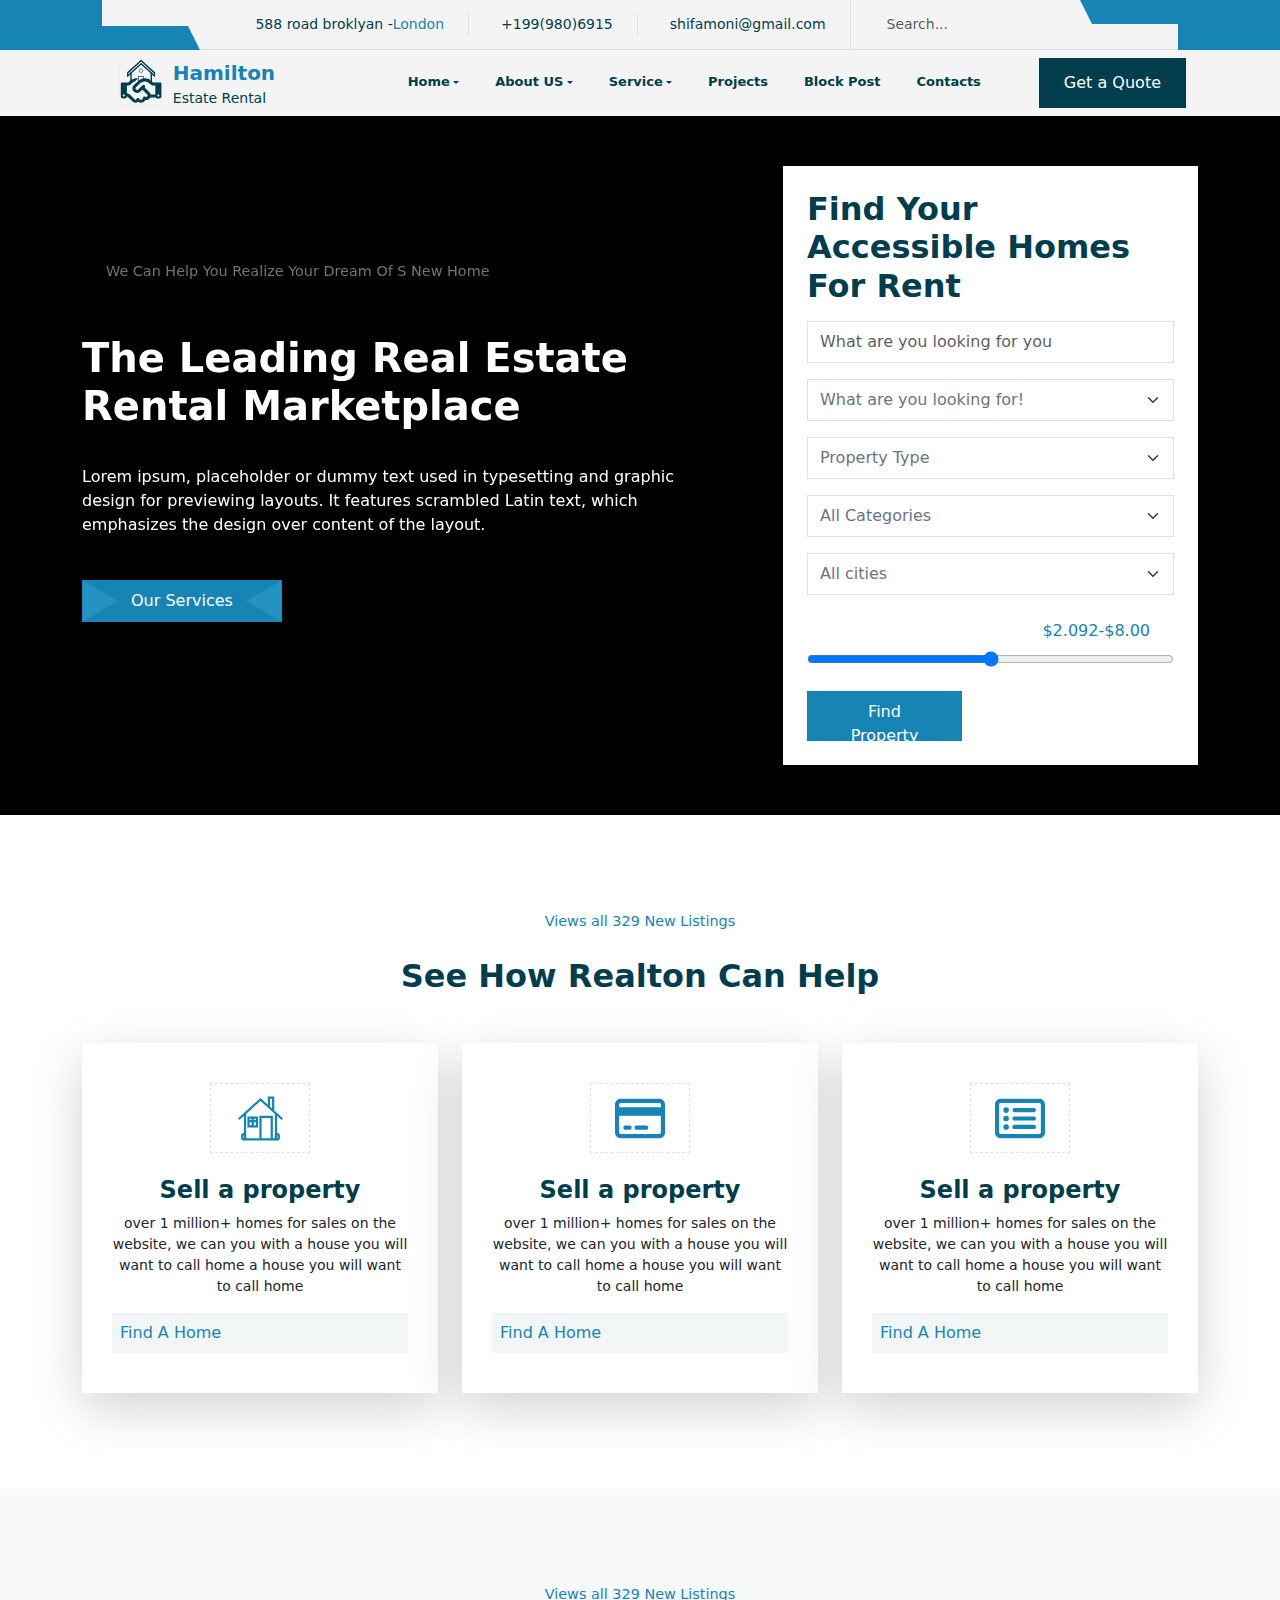
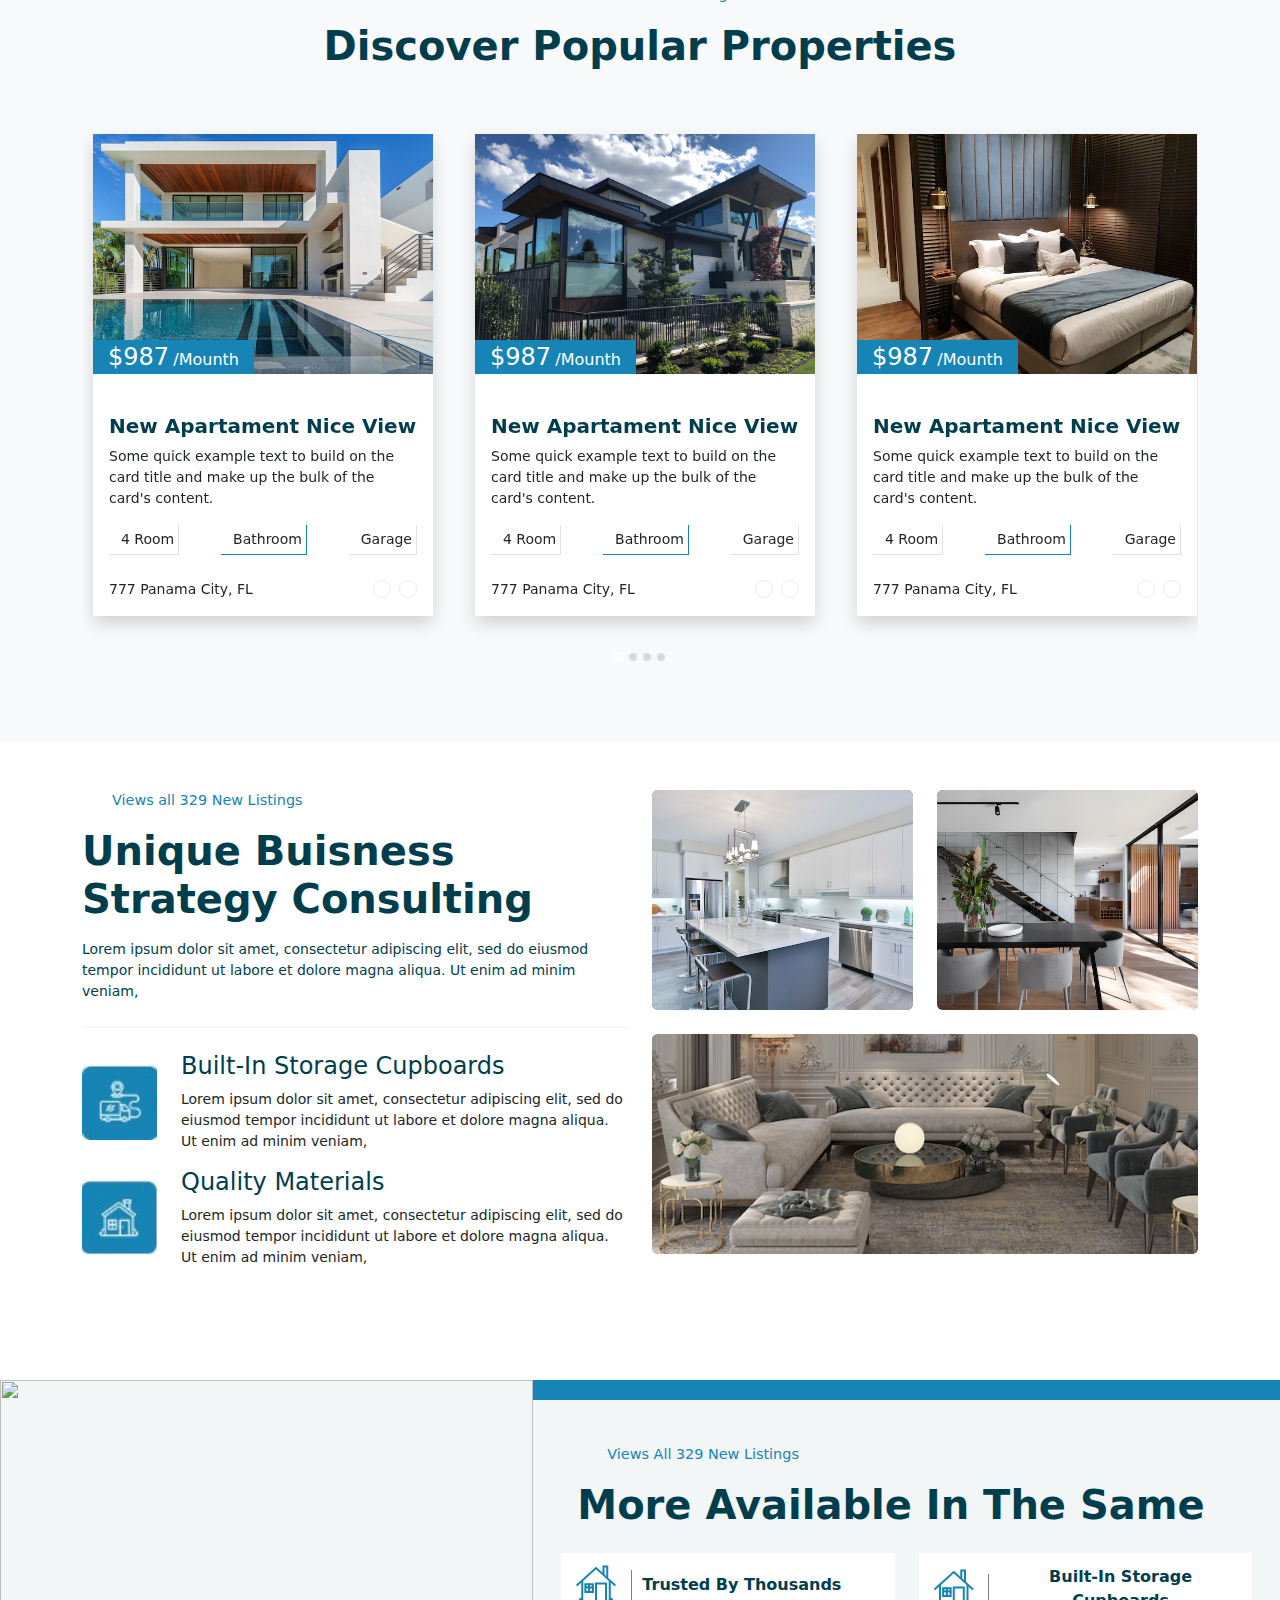
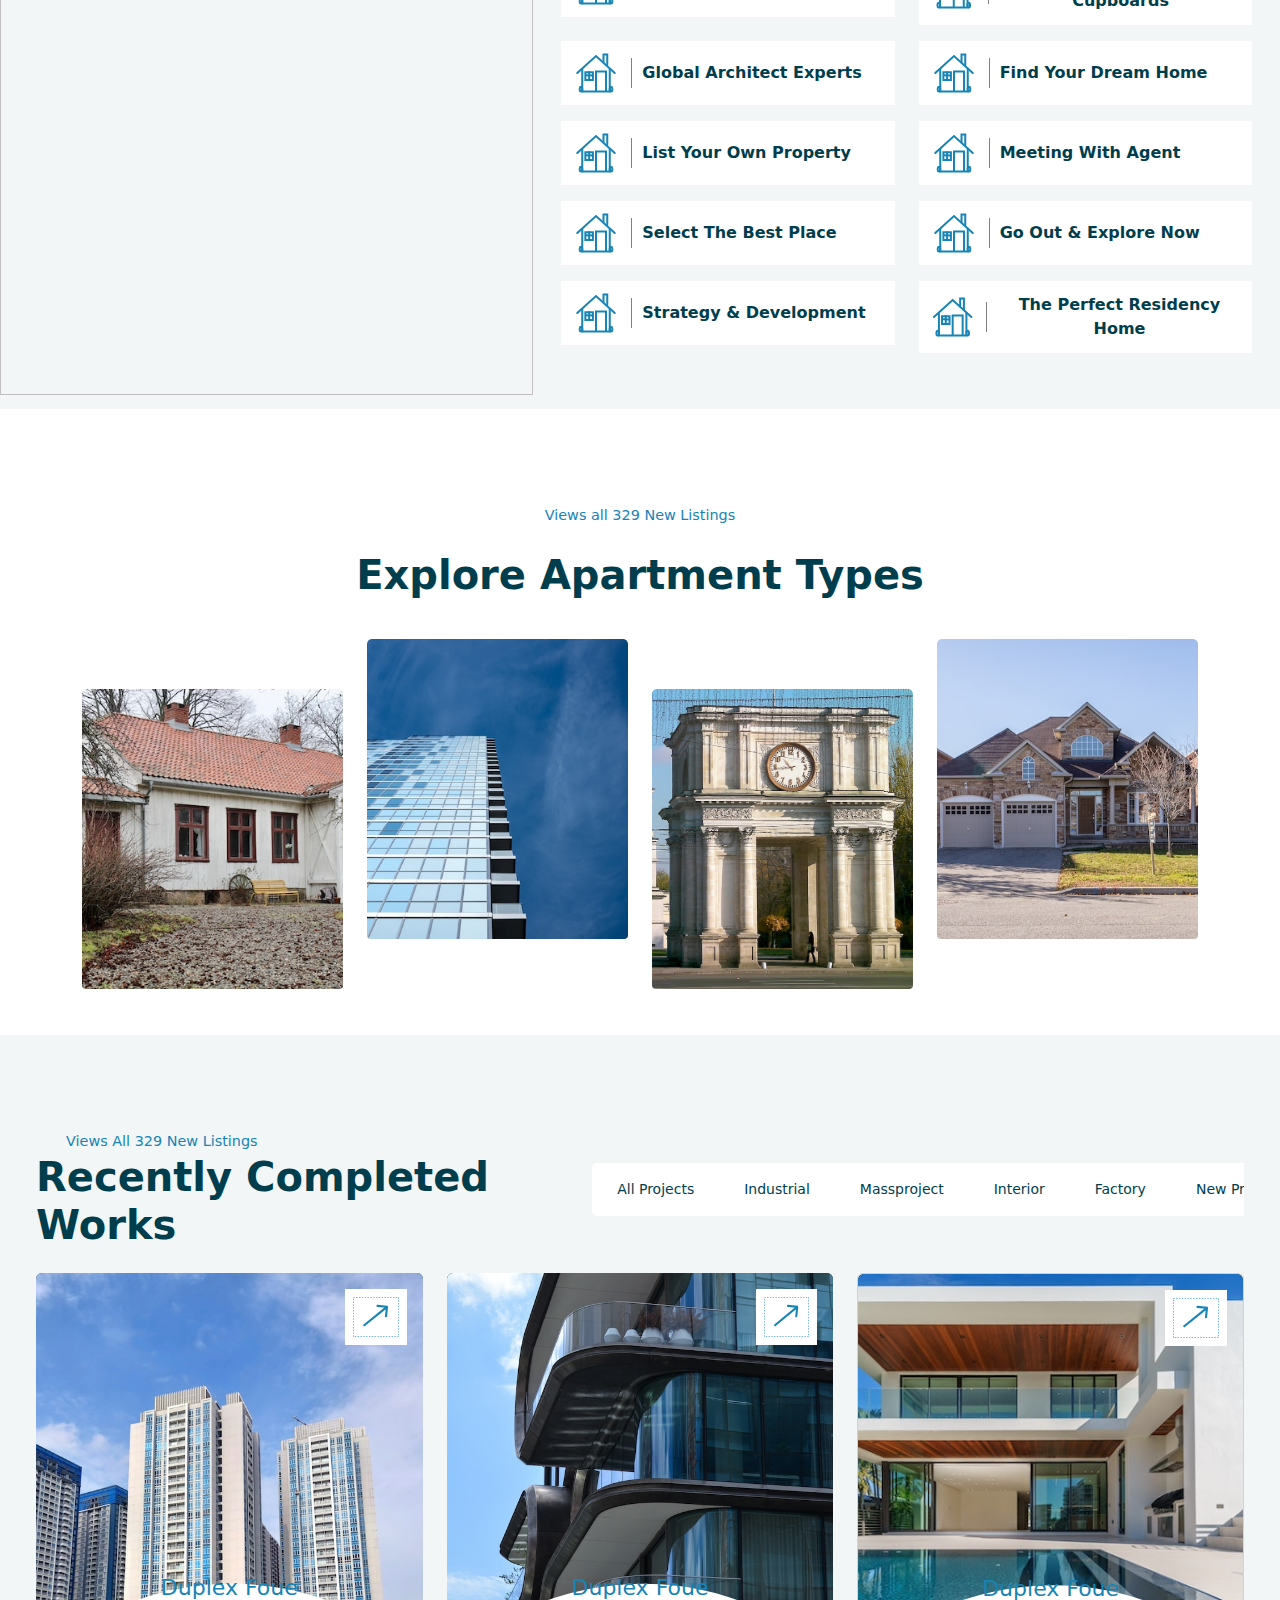
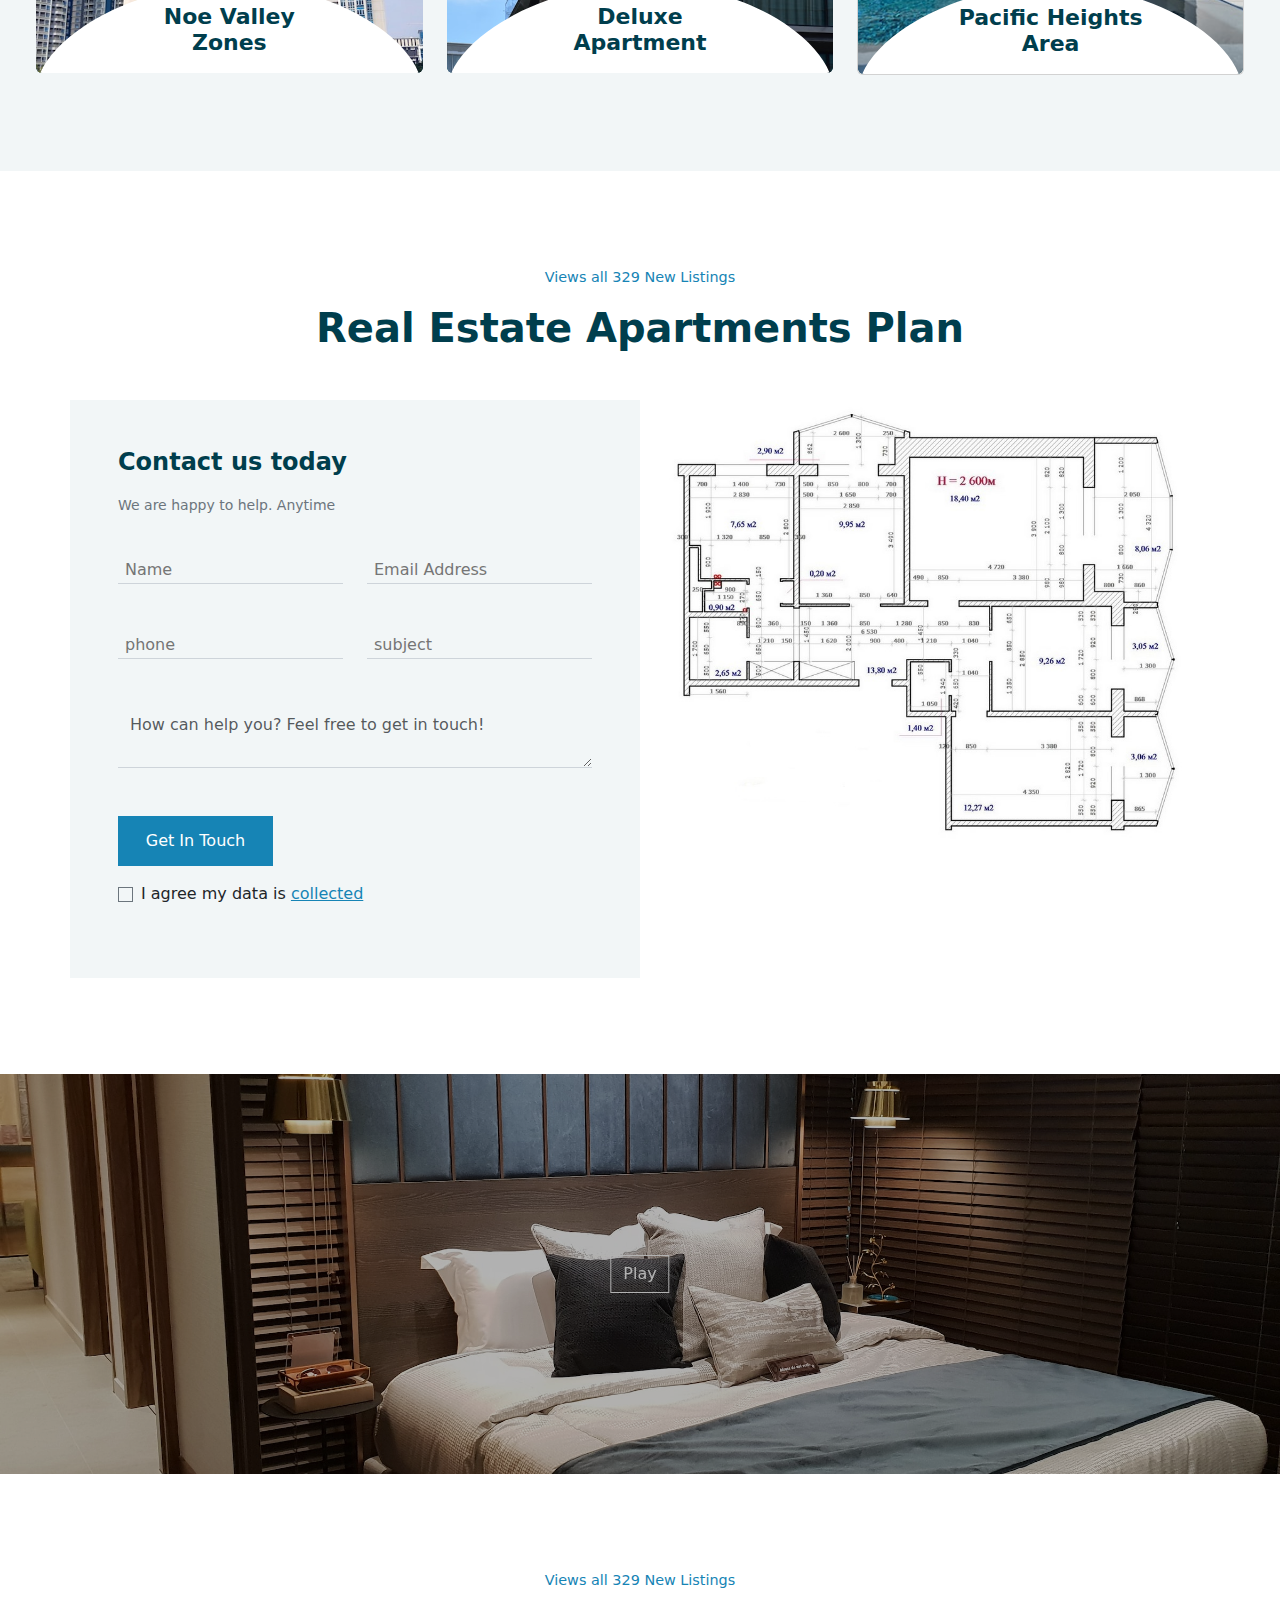
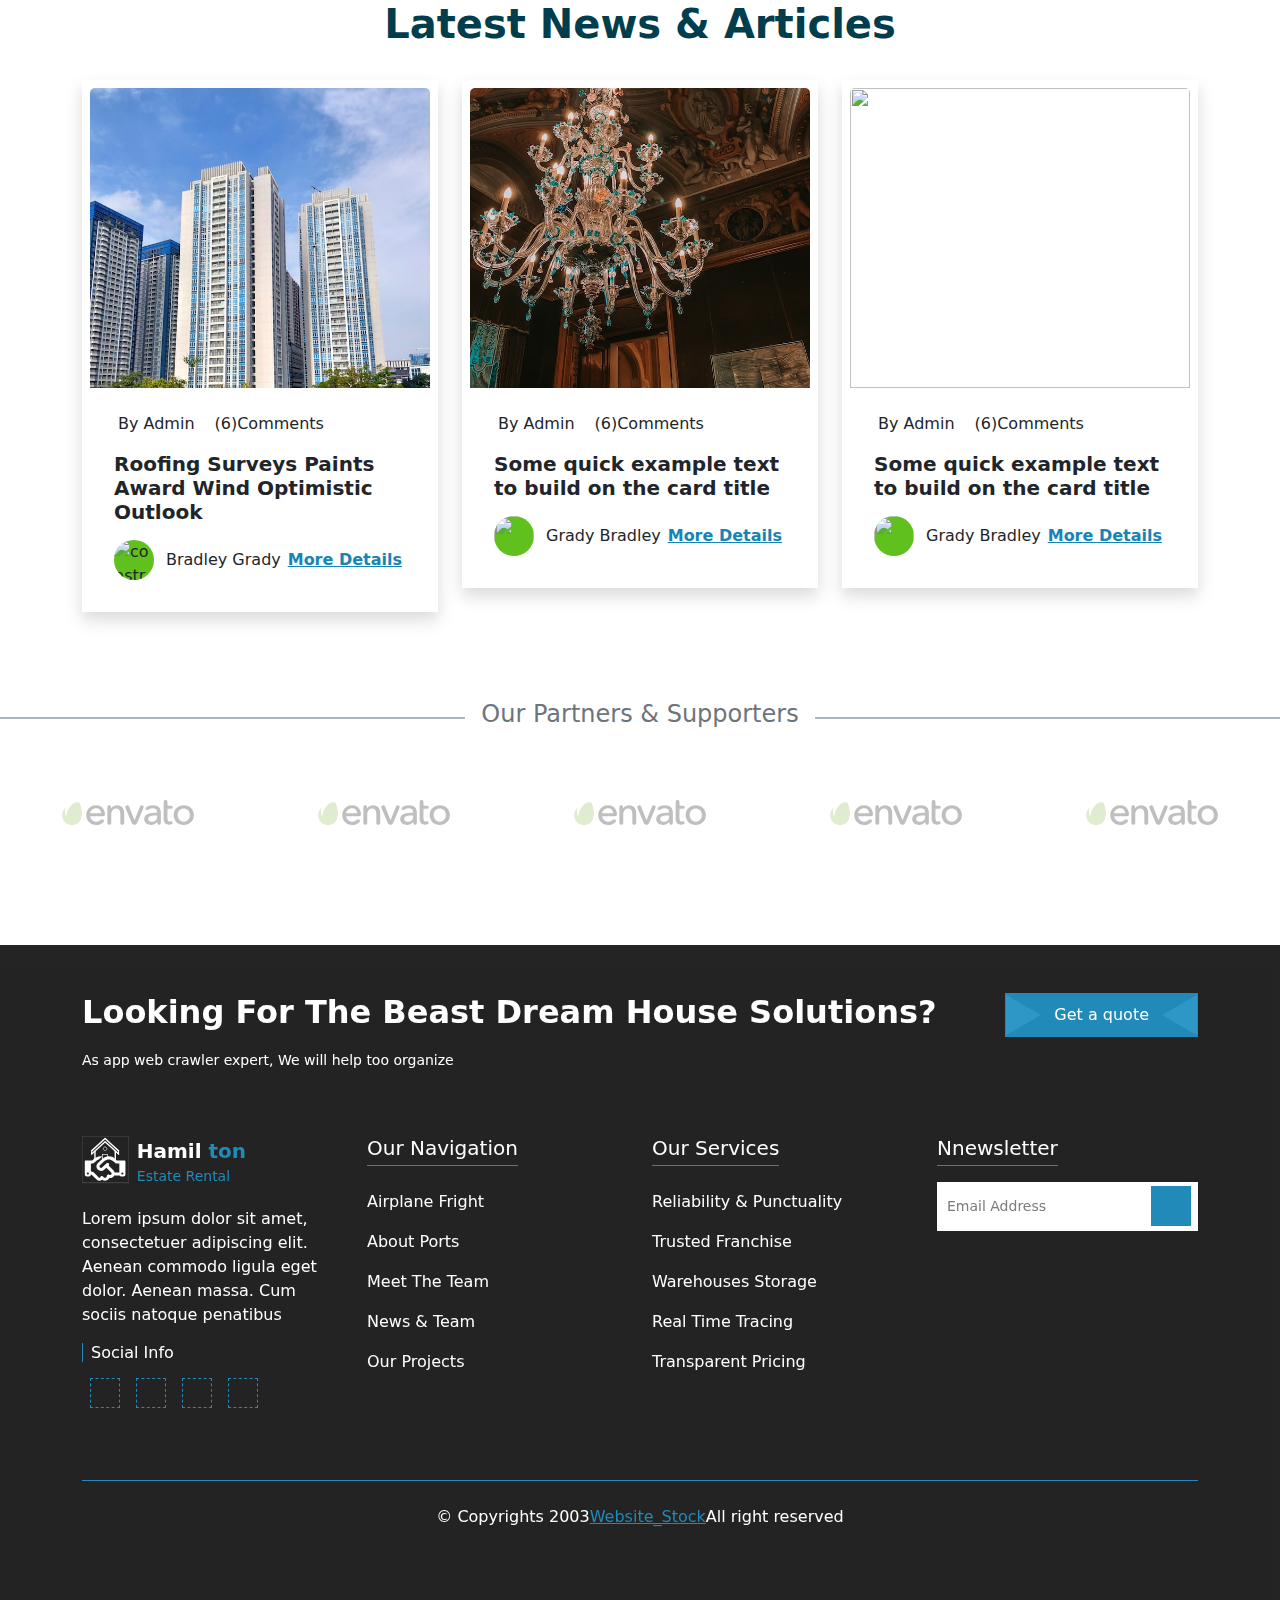
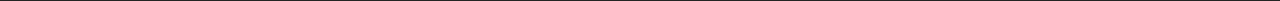
==== commit 81001e5e: "site validation" ====
--- a/index.html
+++ b/index.html
@@ -8,8 +8,10 @@
     <meta name="viewport" content="width=device-width, initial-scale=1">
     <link rel="stylesheet" href="public/css/style.css">
     <link href="https://cdn.jsdelivr.net/npm/@splidejs/splide@4.1.4/dist/css/splide.min.css" rel="stylesheet">
-    <link href="../node_modules/@fortawesome/fontawesome-free/css/all.css" rel="stylesheet">
-
+    <!-- <link href="../node_modules/@fortawesome/fontawesome-free/css/all.css" rel="stylesheet"> -->
+    <link rel="stylesheet" href="https://cdnjs.cloudflare.com/ajax/libs/font-awesome/6.5.2/css/all.min.css"
+        integrity="sha512-SnH5WK+bZxgPHs44uWIX+LLJAJ9/2PkPKZ5QiAj6Ta86w+fsb2TkcmfRyVX3pBnMFcV7oQPJkl9QevSCWr3W6A=="
+        crossorigin="anonymous" referrerpolicy="no-referrer" />
 </head>
 <!-- svg -->
 <!-- style="display:none" -->
@@ -92,7 +94,7 @@
         <!-- logo-mobile -->
         <div class="container d-flex justify-content-center d-lg-none">
             <div class="nav-logo">
-                <img src="https://12andrian85.github.iopublic/icons/head-logo.svg" style="height: 55px;" alt="">
+                <img src="public/icons/head-logo.svg" style="height: 55px;" alt="">
                 <div class="d-flex flex-column ms-2">
                     <span class="text-primary fs-5 fw-semibold">Hamilton</span>
                     <span class="text-secondary fs-sm">Estate Rental</span>
@@ -110,7 +112,6 @@
                     <li class="text-secondary px-4 d-flex align-items-center border-end border-start">
                         <i class="fa-solid pe-2 fa-phone"></i>
                         <span>+199(980)6915</span>
-                    </li>
                     </li>
                     <li class="text-secondary px-4 d-flex align-items-center">
                         <i class="fa-regular pe-2 fa-envelope"></i>
@@ -136,13 +137,13 @@
             <div class="container">
                 <nav class="navbar navbar-expand-lg">
                     <div class="container-fluid d-flex ">
-                        <div class="d-flex flex-row-reverse justify-content-between w-100">
+                        <div class="d-flex flex-row-reverse justify-content-between w-100 h-100">
                             <button class="navbar-toggler" type="button" data-bs-toggle="collapse"
                                 data-bs-target="#navbarNavDropdown" aria-controls="navbarNavDropdown"
                                 aria-expanded="false" aria-label="Toggle navigation">
                                 <span class="navbar-toggler-icon"></span>
                             </button>
-                            <!-- logo -->
+                            <!-- logo-descktop-->
                             <div class="nav-logo d-none d-lg-flex justify-content-center me-auto">
                                 <a class="nav-logo d-none d-lg-flex justify-content-center text-decoration-none"
                                     href="index.html">
@@ -171,7 +172,7 @@
                                 </button>
                             </div>
                         </div>
-                        <div class="collapse navbar-collapse py-2 justify-content-between" id="navbarNavDropdown">
+                        <div class="collapse navbar-collapse justify-content-between" id="navbarNavDropdown">
                             <!-- main nav -->
                             <ul class="navbar-nav nav-underline justify-content-start">
                                 <li class="nav-item dropdown">
@@ -371,7 +372,7 @@
                     </div>
                     <div class="col col-12 col-md-6 col-lg-5 ps-xl-5 ps-md-4 d-lg-flex align-items-center">
                         <!-- form -->
-                        <form class="form form-find-estate text-secondary position-relative bg-white p-4 " action="">
+                        <form class="form form-find-estate text-secondary position-relative bg-white p-4">
                             <h3 class="text-center text-md-start text-capitalize fs-2 fw-bold mb-3">find your accessible
                                 homes for rent</h3>
                             <div class="field mb-3">
@@ -379,39 +380,39 @@
                                     placeholder="What are you looking for you" aria-label="Sizing example input">
                             </div>
                             <div class="field mb-3">
-                                <select class="form-select  py-2 rounded-0 my-3" size="1"
+                                <select class="form-select  py-2 rounded-0 my-3"
                                     aria-label="Default select example">
                                     <option selected> What are you looking for!</option>
-                                    <option value="1" size="1">One</option>
-                                    <option value="2" size="1">Two</option>
-                                    <option value="3" size="1">Three</option>
+                                    <option value="1">One</option>
+                                    <option value="2">Two</option>
+                                    <option value="3">Three</option>
                                 </select>
                             </div>
                             <div class="field">
-                                <select class="form-select py-2 rounded-0 my-3" size="1"
+                                <select class="form-select py-2 rounded-0 my-3"
                                     aria-label="Default select example">
                                     <option selected>Property Type </option>
-                                    <option value="1" size="1">One</option>
-                                    <option value="2" size="1">Two</option>
-                                    <option value="3" size="1">Three</option>
+                                    <option value="1">One</option>
+                                    <option value="2">Two</option>
+                                    <option value="3">Three</option>
                                 </select>
                             </div>
                             <div class="field">
-                                <select class="form-select py-2 rounded-0 my-3" size="1"
+                                <select class="form-select py-2 rounded-0 my-3"
                                     aria-label="Default select example">
                                     <option selected>All Categories</option>
-                                    <option value="1" size="1">One</option>
-                                    <option value="2" size="1">Two</option>
-                                    <option value="3" size="1">Three</option>
+                                    <option value="1">One</option>
+                                    <option value="2">Two</option>
+                                    <option value="3">Three</option>
                                 </select>
                             </div>
                             <div class="field">
-                                <select class="form-select py-2 rounded-0 my-3" size="1"
+                                <select class="form-select py-2 rounded-0 my-3"
                                     aria-label="Default select example">
                                     <option selected>All cities</option>
-                                    <option value="1" size="1">One</option>
-                                    <option value="2" size="1">Two</option>
-                                    <option value="3" size="1">Three</option>
+                                    <option value="1">One</option>
+                                    <option value="2">Two</option>
+                                    <option value="3">Three</option>
                                 </select>
                             </div>
                             <div class="field mb-4  d-flex flex-column">
@@ -437,7 +438,7 @@
                 <div class="row row-cols-1 row-cols-md-3 g-4 mt-1">
                     <div class="col">
                         <div class="card c-card-feature shadow-lg rounded-0 border-0 align-items-center"
-                            style="width: 18rem-;">
+                        >
                             <div class="card-wrapper">
                                 <img src="public/icons/home.svg" class="card-img-top" alt="">
                             </div>
@@ -459,7 +460,7 @@
                     </div>
                     <div class="col">
                         <div class="card c-card-feature shadow-lg rounded-0 border-0 align-items-center"
-                            style="width: 18rem-;">
+                        >
                             <div class="card-wrapper">
                                 <img src="public/icons/credit-card-regular.svg" class="card-img-top" alt="">
                             </div>
@@ -481,7 +482,7 @@
                     </div>
                     <div class="col">
                         <div class="card c-card-feature shadow-lg rounded-0 border-0 align-items-center"
-                            style="width: 18rem-;">
+                        >
                             <div class="card-wrapper">
                                 <img src="public/icons/rectangle-list-regular.svg" class="card-img-top" alt="">
                             </div>
@@ -841,19 +842,19 @@
                             <div class="col col-12 col-lg-6">
                                 <div class="card text-bg-dark border-0">
                                     <img class="consulting-img rounded"
-                                        src="/public//img/sidekix-media-I_QC1JICzA0-unsplash.jpg" alt="">
+                                        src="public/img/sidekix-media-I_QC1JICzA0-unsplash.jpg" alt="">
                                 </div>
                             </div>
                             <div class="col col-12 col-lg-6">
                                 <div class="card text-bg-dark border-0">
                                     <img class="consulting-img rounded"
-                                        src="/public//img/r-architecture-wDDfbanbhl8-unsplash.jpg" alt="">
+                                        src="public/img/r-architecture-wDDfbanbhl8-unsplash.jpg" alt="">
                                 </div>
                             </div>
                             <div class="col col-12">
                                 <div class="card text-bg-dark border-0">
                                     <img class="consulting-img rounded"
-                                        src="/public//img/amira-aboalnaga-1LGiB1BDz5M-unsplash.jpg" alt="">
+                                        src="public/img/amira-aboalnaga-1LGiB1BDz5M-unsplash.jpg" alt="">
                                 </div>
                             </div>
                         </div>
@@ -1035,7 +1036,7 @@
                     <div class="col types-down">
                         <a href="#" class="types__wrapper">
                             <div class="card types__card border-0 overflow-hidden rounded-1 position-relative"
-                                style="width: 18rem-;">
+                            >
                                 <img src="public/img/arvid-hoidahl-woPySkjHPvQ-unsplash.jpg" class="card-img-top"
                                     alt="foto">
                                 <div class="card-body types__body position-absolute bg-primary w-100 bottom-0">
@@ -1050,7 +1051,7 @@
                     <div class="col">
                         <a href="#" class="types__wrapper">
                             <div class="card types__card border-0 overflow-hidden rounded-1 position-relative"
-                                style="width: 18rem-;">
+                            >
                                 <img src="public/img/marius-masalar-FpIhxlsQ9F8-unsplash.jpg" class="card-img-top"
                                     alt="foto">
                                 <div class="card-body types__body position-absolute bg-primary w-100 bottom-0">
@@ -1065,7 +1066,7 @@
                     <div class="col types-down">
                         <a href="#" class="types__wrapper">
                             <div class="card types__card border-0 overflow-hidden rounded-1 position-relative"
-                                style="width: 18rem-;">
+                            >
                                 <img src="public/img/Arc_de_Triomphe,_Chişinău_(4867173990)_(cropped).jpg"
                                     class="card-img-top" alt="foto">
                                 <div class="card-body types__body position-absolute bg-primary w-100 bottom-0">
@@ -1080,7 +1081,7 @@
                     <div class="col">
                         <a href="#" class="types__wrapper">
                             <div class="card types__card border-0 overflow-hidden rounded-1 position-relative"
-                                style="width: 18rem-;">
+                            >
                                 <img src="public/img/dillon-kydd-XGvwt544g8k-unsplash.jpg" class="card-img-top"
                                     alt="foto">
                                 <div class="card-body types__body position-absolute bg-primary w-100 bottom-0">
@@ -1160,7 +1161,7 @@
                             aria-labelledby="home-tab" tabindex="0">
                             <div class="row row-cols-1 row-cols-md-2 row-cols-lg-3 gy-3">
                                 <div class="col">
-                                    <div class="card border-0" style="width: 18rem-;">
+                                    <div class="card border-0">
                                         <div class="new-works">
                                             <a href="#" class="new-works__wrapper">
                                                 <div
@@ -1190,7 +1191,7 @@
                                     </div>
                                 </div>
                                 <div class="col">
-                                    <div class="card border-0" style="width: 18rem-;">
+                                    <div class="card border-0">
                                         <div class="new-works">
                                             <a href="#" class="new-works__wrapper">
                                                 <div
@@ -1220,8 +1221,8 @@
                                     </div>
                                 </div>
                                 <div class="col">
-                                    <div class="card" style="width: 18rem-;">
-                                        <div class="card border-0" style="width: 18rem-;">
+                                    <div class="card">
+                                        <div class="card border-0">
                                             <div class="new-works">
                                                 <a href="#" class="new-works__wrapper">
                                                     <div
@@ -1258,8 +1259,8 @@
                             tabindex="0">
                             <div class="row row-cols-1 row-cols-md-2 row-cols-lg-3 gy-3">
                                 <div class="col">
-                                    <div class="card" style="width: 18rem-;">
-                                        <div class="card border-0" style="width: 18rem-;">
+                                    <div class="card">
+                                        <div class="card border-0">
                                             <div class="new-works">
                                                 <a href="#" class="new-works__wrapper">
                                                     <div
@@ -1290,8 +1291,8 @@
                                     </div>
                                 </div>
                                 <div class="col">
-                                    <div class="card" style="width: 18rem-;">
-                                        <div class="card border-0" style="width: 18rem-;">
+                                    <div class="card">
+                                        <div class="card border-0">
                                             <div class="new-works">
                                                 <a href="#" class="new-works__wrapper">
                                                     <div
@@ -1322,8 +1323,8 @@
                                     </div>
                                 </div>
                                 <div class="col">
-                                    <div class="card" style="width: 18rem-;">
-                                        <div class="card border-0" style="width: 18rem-;">
+                                    <div class="card">
+                                        <div class="card border-0">
                                             <div class="new-works">
                                                 <a href="#" class="new-works__wrapper">
                                                     <div
@@ -1360,8 +1361,8 @@
                             tabindex="0">
                             <div class="row row-cols-1 row-cols-md-2 row-cols-lg-3 gy-3">
                                 <div class="col">
-                                    <div class="card" style="width: 18rem-;">
-                                        <div class="card border-0" style="width: 18rem-;">
+                                    <div class="card">
+                                        <div class="card border-0">
                                             <div class="new-works">
                                                 <a href="#" class="new-works__wrapper">
                                                     <div
@@ -1392,8 +1393,8 @@
                                     </div>
                                 </div>
                                 <div class="col">
-                                    <div class="card" style="width: 18rem-;">
-                                        <div class="card border-0" style="width: 18rem-;">
+                                    <div class="card">
+                                        <div class="card border-0">
                                             <div class="new-works">
                                                 <a href="#" class="new-works__wrapper">
                                                     <div
@@ -1424,8 +1425,8 @@
                                     </div>
                                 </div>
                                 <div class="col">
-                                    <div class="card" style="width: 18rem-;">
-                                        <div class="card border-0" style="width: 18rem-;">
+                                    <div class="card">
+                                        <div class="card border-0">
                                             <div class="new-works">
                                                 <a href="#" class="new-works__wrapper">
                                                     <div
@@ -1462,8 +1463,8 @@
                             tabindex="0">
                             <div class="row row-cols-1 row-cols-md-2 row-cols-lg-3 gy-3">
                                 <div class="col">
-                                    <div class="card" style="width: 18rem-;">
-                                        <div class="card border-0" style="width: 18rem-;">
+                                    <div class="card">
+                                        <div class="card border-0">
                                             <div class="new-works">
                                                 <a href="#" class="new-works__wrapper">
                                                     <div
@@ -1494,8 +1495,8 @@
                                     </div>
                                 </div>
                                 <div class="col">
-                                    <div class="card" style="width: 18rem-;">
-                                        <div class="card border-0" style="width: 18rem-;">
+                                    <div class="card">
+                                        <div class="card border-0">
                                             <div class="new-works">
                                                 <a href="#" class="new-works__wrapper">
                                                     <div
@@ -1526,8 +1527,8 @@
                                     </div>
                                 </div>
                                 <div class="col">
-                                    <div class="card" style="width: 18rem-;">
-                                        <div class="card border-0" style="width: 18rem-;">
+                                    <div class="card">
+                                        <div class="card border-0">
                                             <div class="new-works">
                                                 <a href="#" class="new-works__wrapper">
                                                     <div
@@ -1564,8 +1565,8 @@
                             tabindex="0">
                             <div class="row row-cols-1 row-cols-md-2 row-cols-lg-3 gy-3">
                                 <div class="col">
-                                    <div class="card" style="width: 18rem-;">
-                                        <div class="card border-0" style="width: 18rem-;">
+                                    <div class="card">
+                                        <div class="card border-0">
                                             <div class="new-works">
                                                 <a href="#" class="new-works__wrapper">
                                                     <div
@@ -1596,8 +1597,8 @@
                                     </div>
                                 </div>
                                 <div class="col">
-                                    <div class="card" style="width: 18rem-;">
-                                        <div class="card border-0" style="width: 18rem-;">
+                                    <div class="card">
+                                        <div class="card border-0">
                                             <div class="new-works">
                                                 <a href="#" class="new-works__wrapper">
                                                     <div
@@ -1628,8 +1629,8 @@
                                     </div>
                                 </div>
                                 <div class="col mx-auto">
-                                    <div class="card" style="width: 18rem-;">
-                                        <div class="card border-0" style="width: 18rem-;">
+                                    <div class="card">
+                                        <div class="card border-0">
                                             <div class="new-works">
                                                 <a href="#" class="new-works__wrapper">
                                                     <div
@@ -1666,8 +1667,8 @@
                             tabindex="0">
                             <div class="row row-cols-1 row-cols-md-2 row-cols-lg-3 gy-3">
                                 <div class="col">
-                                    <div class="card" style="width: 18rem-;">
-                                        <div class="card border-0" style="width: 18rem-;">
+                                    <div class="card">
+                                        <div class="card border-0">
                                             <div class="new-works">
                                                 <a href="#" class="new-works__wrapper">
                                                     <div
@@ -1698,8 +1699,8 @@
                                     </div>
                                 </div>
                                 <div class="col">
-                                    <div class="card" style="width: 18rem-;">
-                                        <div class="card border-0" style="width: 18rem-;">
+                                    <div class="card">
+                                        <div class="card border-0">
                                             <div class="new-works">
                                                 <a href="#" class="new-works__wrapper">
                                                     <div
@@ -1730,8 +1731,8 @@
                                     </div>
                                 </div>
                                 <div class="col mx-auto">
-                                    <div class="card" style="width: 18rem-;">
-                                        <div class="card border-0" style="width: 18rem-;">
+                                    <div class="card">
+                                        <div class="card border-0">
                                             <div class="new-works">
                                                 <a href="#" class="new-works__wrapper">
                                                     <div
@@ -1780,7 +1781,7 @@
                             <h4 class="fw-bolder text-secondary mb-3">Contact us today</h4>
                             <span class="fs-sm text-dark">We are happy to help. Anytime</span>
                         </div>
-                        <form action="" class="form">
+                        <form class="form">
                             <div class="row">
                                 <div class="col col-12 col-md-6 my-4">
                                     <div class="field form__inner d-flex align-items-center">
@@ -1853,7 +1854,7 @@
                 <div class="row row-cols-1 row-cols-md-2 row-cols-lg-3">
                     <div class="col  d-flex justify-content-center">
                         <article class="c-articles my-3">
-                            <div class="card aricals__card p-2 shadow" style="width: 23rem-;">
+                            <div class="card aricals__card p-2 shadow">
                                 <img src="public/img/billy-albert-vjWlU6CaF58-unsplash.jpg" class="card-img-top"
                                     style="height: 300px;" alt="">
                                 <div class="card-body p-4">
@@ -1878,7 +1879,7 @@
                                         <div class="d-flex align-items-center">
                                             <div class="rounded-circle bg-success overflow-hidden me-1"
                                                 style="height: 40px; width: 40px;">
-                                                <img src="public/img/constructor.jpg" width="70px" alt="">
+                                                <img src="public/img/constructor.jpg" width="70px" alt="construct">
                                             </div>
                                             <span class="ms-2">Bradley Grady</span>
                                         </div>
@@ -1893,7 +1894,7 @@
                     </div>
                     <div class="col  d-flex justify-content-center">
                         <article class="c-articles my-3">
-                            <div class="card aricals__card p-2 shadow" style="width: 23rem-;">
+                            <div class="card aricals__card p-2 shadow">
                                 <img src="public/img/marco-vaccaro-GnFc7F1LHKA-unsplash.jpg" class="card-img-top"
                                     style="height: 300px;" alt="">
                                 <div class="card-body p-4">
@@ -1934,7 +1935,7 @@
                     </div>
                     <div class="col d-flex justify-content-center">
                         <article class="c-articles my-3">
-                            <div class="card aricals__card p-2 shadow" style="width: 23rem-;">
+                            <div class="card aricals__card p-2 shadow">
                                 <img src="public/img/vu-anh-TiVPTYCG_3E-unsplash.jpg" class="card-img-top"
                                     style="height: 300px;" alt="">
                                 <div class="card-body p-4">
@@ -2205,11 +2206,11 @@
                         </li>
                         <li class="my-1 d-flex align-items-center text-secondary justify-content-center">
                             <i class="fa-solid fa-phone pe-2"></i>
-                            <a href="#" class="text-secondary" type="tel">+199(980)6915</a>
+                            <a href="#" class="text-secondary">+199(980)6915</a>
                         </li>
                         <li class="my-1 d-flex align-items-center text-secondary justify-content-center">
                             <i class="fa-regular fa-envelope pe-2"></i>
-                            <a href="#" class="text-secondary" type=email>shifamoni@gmail.com</a>
+                            <a href="#" class="text-secondary">shifamoni@gmail.com</a>
                         </li>
                         <li class="my-1 d-flex align-items-center text-secondary justify-content-center">
                             <form class="d-flex align-items-center px-4" role="search">
--- a/public/css/style.css
+++ b/public/css/style.css
@@ -10272,6 +10272,10 @@
   margin: 15px 10px;
   padding: 0;
 }
+.header .navbar .navbar-toggler {
+  border: none;
+  box-shadow: none;
+}
 .header .navbar .btn {
   width: max-content;
   border-radius: 0;
@@ -10297,7 +10301,7 @@
 
 .nav-logo {
   display: flex;
-  margin: 12px;
+  margin: 0 12px;
   width: max-content;
 }
 
@@ -10314,7 +10318,7 @@
   content: "";
   width: 200px;
   height: 50px;
-  background-image: url("/public/icons/head-left.svg");
+  background-image: url("https://12andrian85.github.io/hamilton/public/icons/head-left.svg");
   left: 0;
   top: 0;
 }
@@ -10329,8 +10333,8 @@
   display: none;
   content: "";
   width: 200px;
+  background-image: url("https://12andrian85.github.io/hamilton/public/icons/head-right.svg");
   height: 50px;
-  background-image: url("/public/icons/head-right.svg");
   right: 0;
   top: 0;
 }
@@ -10342,7 +10346,7 @@
 
 .banner {
   background-color: black;
-  background-image: url("/public/img/vu-anh-TiVPTYCG_3E-unsplash.jpg");
+  background-image: url("https://12andrian85.github.io/hamilton/public/img/vu-anh-TiVPTYCG_3E-unsplash.jpg");
   background-size: cover;
 }
 .banner .form {
@@ -10444,6 +10448,9 @@
   background-color: #1684b5;
   color: #ffffff;
   border: none;
+}
+.popularly .splide__slide {
+  margin: 0 5px;
 }
 
 .consulting .title-start {
@@ -10564,7 +10571,7 @@
 }
 
 .video {
-  background-image: url("/public/img/bedroom.jpg");
+  background-image: url("https://12andrian85.github.io/hamilton/public/img/bedroom.jpg");
   background-position: center;
   background-size: cover;
   filter: brightness(0.7);
@@ -11162,7 +11169,7 @@
   justify-content: center;
   text-decoration: none;
   height: 30px;
-  width: 30px;
+  width: 35px;
   background-color: #ffffff;
   transition: all 0.3s;
 }
@@ -11288,14 +11295,18 @@
   font-weight: 700;
 }
 .c-progress-but .progress-bar {
-  border-radius: 20px;
-}
+  border-top-right-radius: 20px;
+}
+.c-progress-but .progress-bar {
+  height: 12px;
+}
+
 .banner-about {
   display: flex;
   align-items: flex-end;
   min-height: 350px;
   background-color: black;
-  background-image: url("/public/img/vu-anh-TiVPTYCG_3E-unsplash.jpg");
+  background-image: url("https://12andrian85.github.io/hamilton/public/img/vu-anh-TiVPTYCG_3E-unsplash.jpg");
   background-size: cover;
 }
 .banner-about .container {
@@ -11463,7 +11474,7 @@
   align-items: center;
   min-height: 550px;
   background-color: black;
-  background-image: url(public/img/vu-anh-TiVPTYCG_3E-unsplash.jpg);
+  background-image: url("https://12andrian85.github.io/hamilton/public/img/vu-anh-TiVPTYCG_3E-unsplash.jpg");
   background-size: cover;
 }
 .banner-service .c-breadcrumb {
